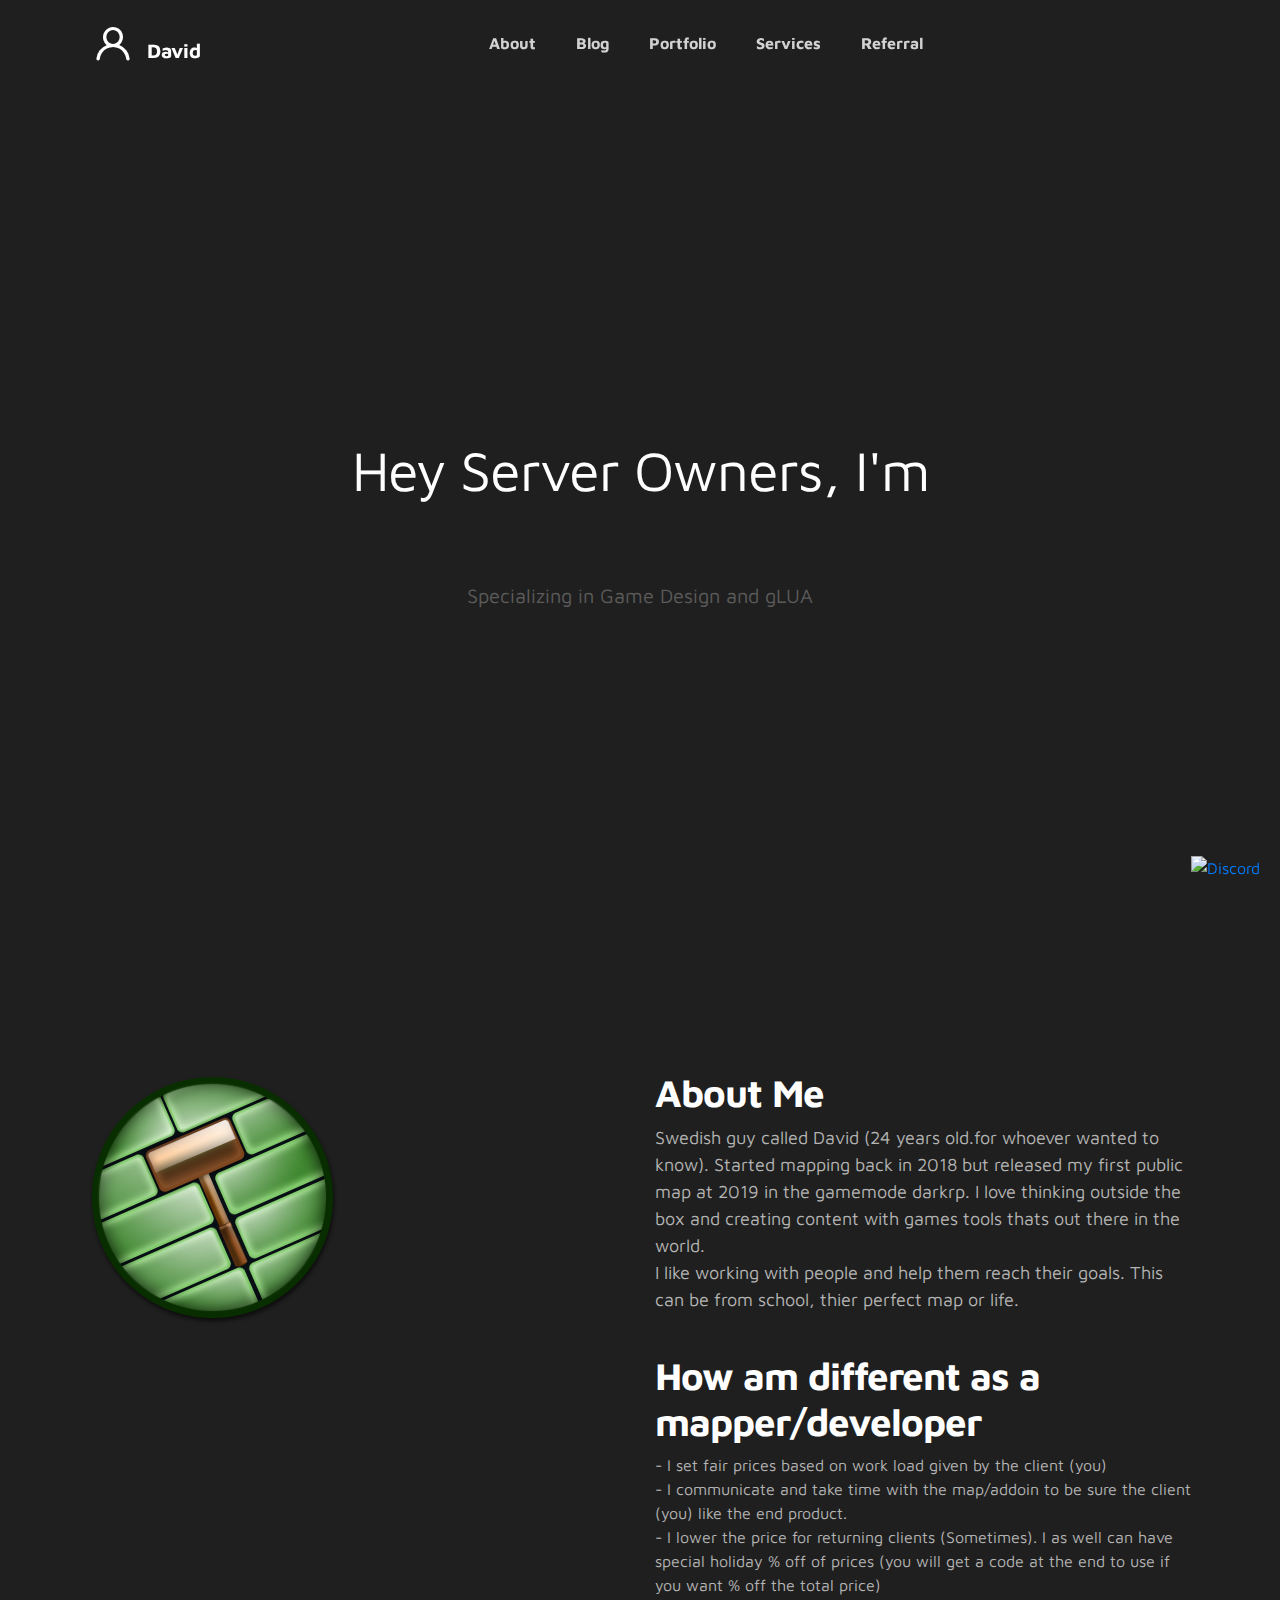
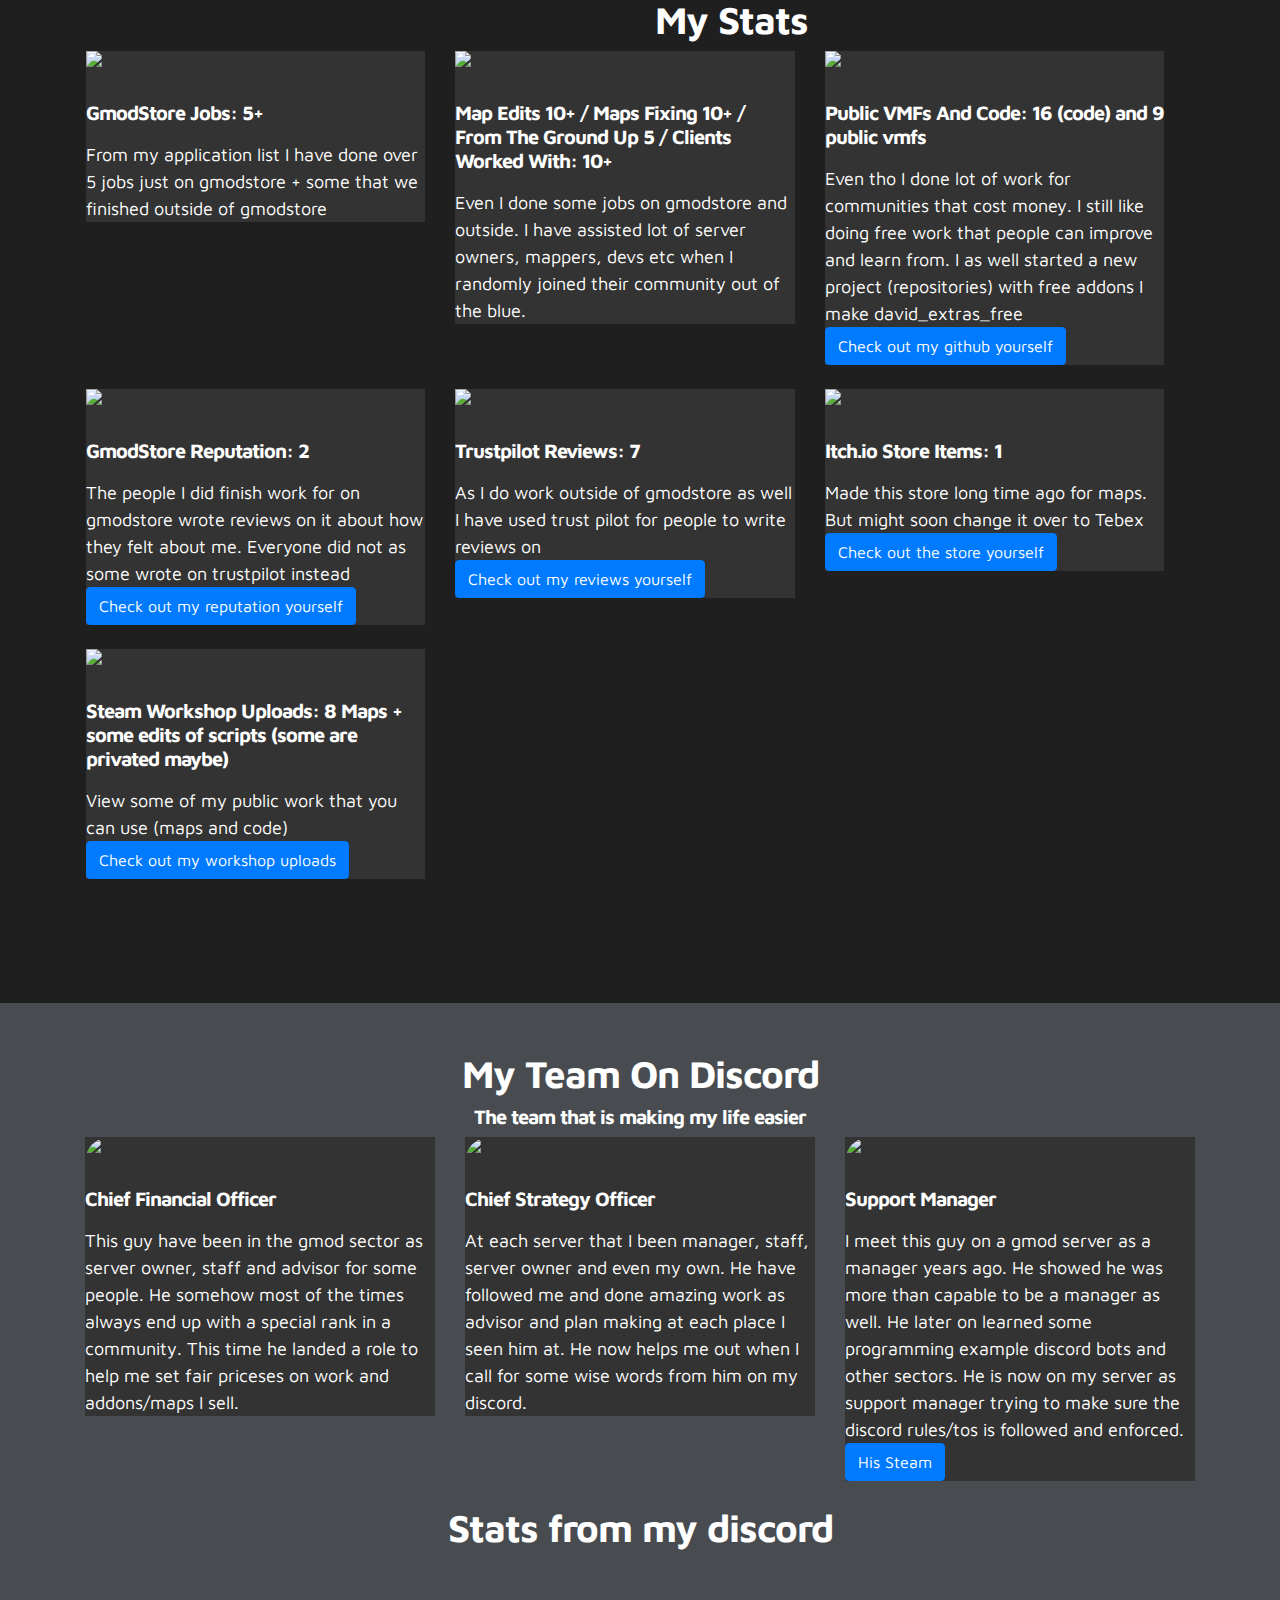
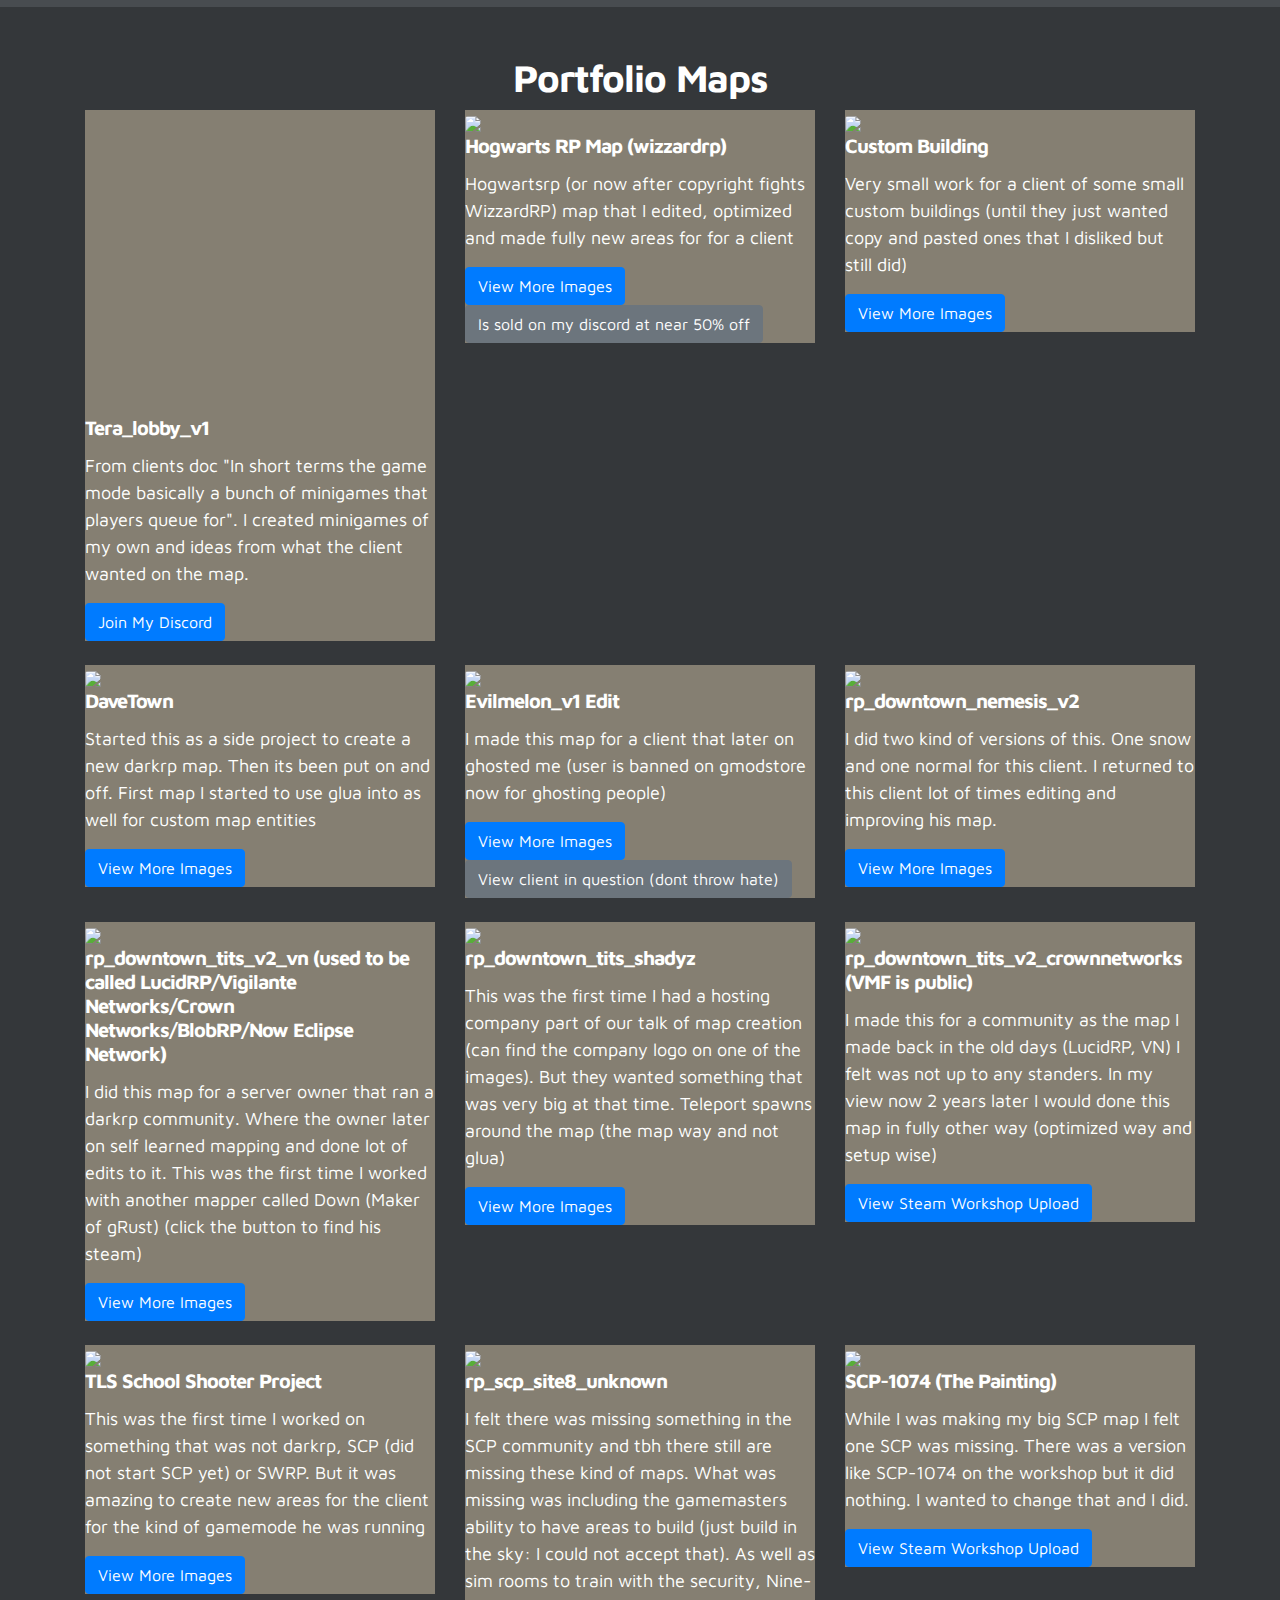
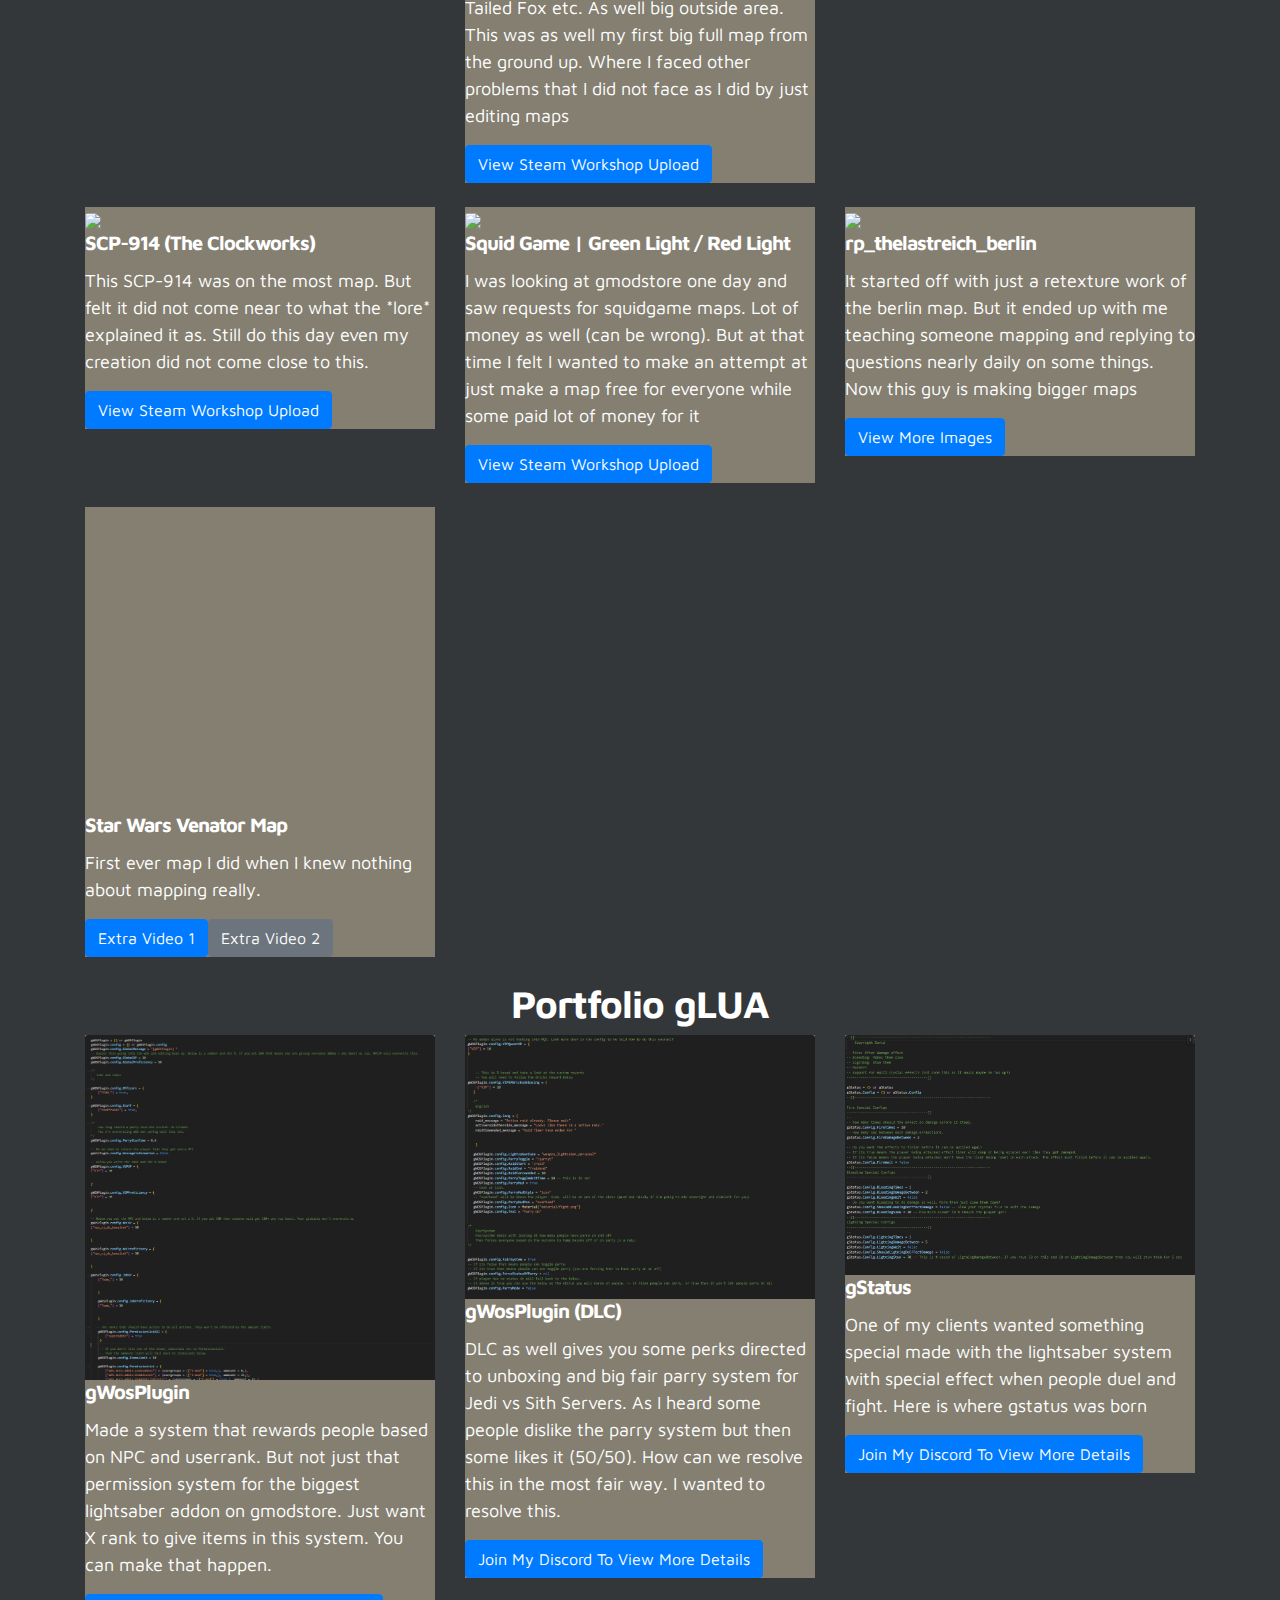
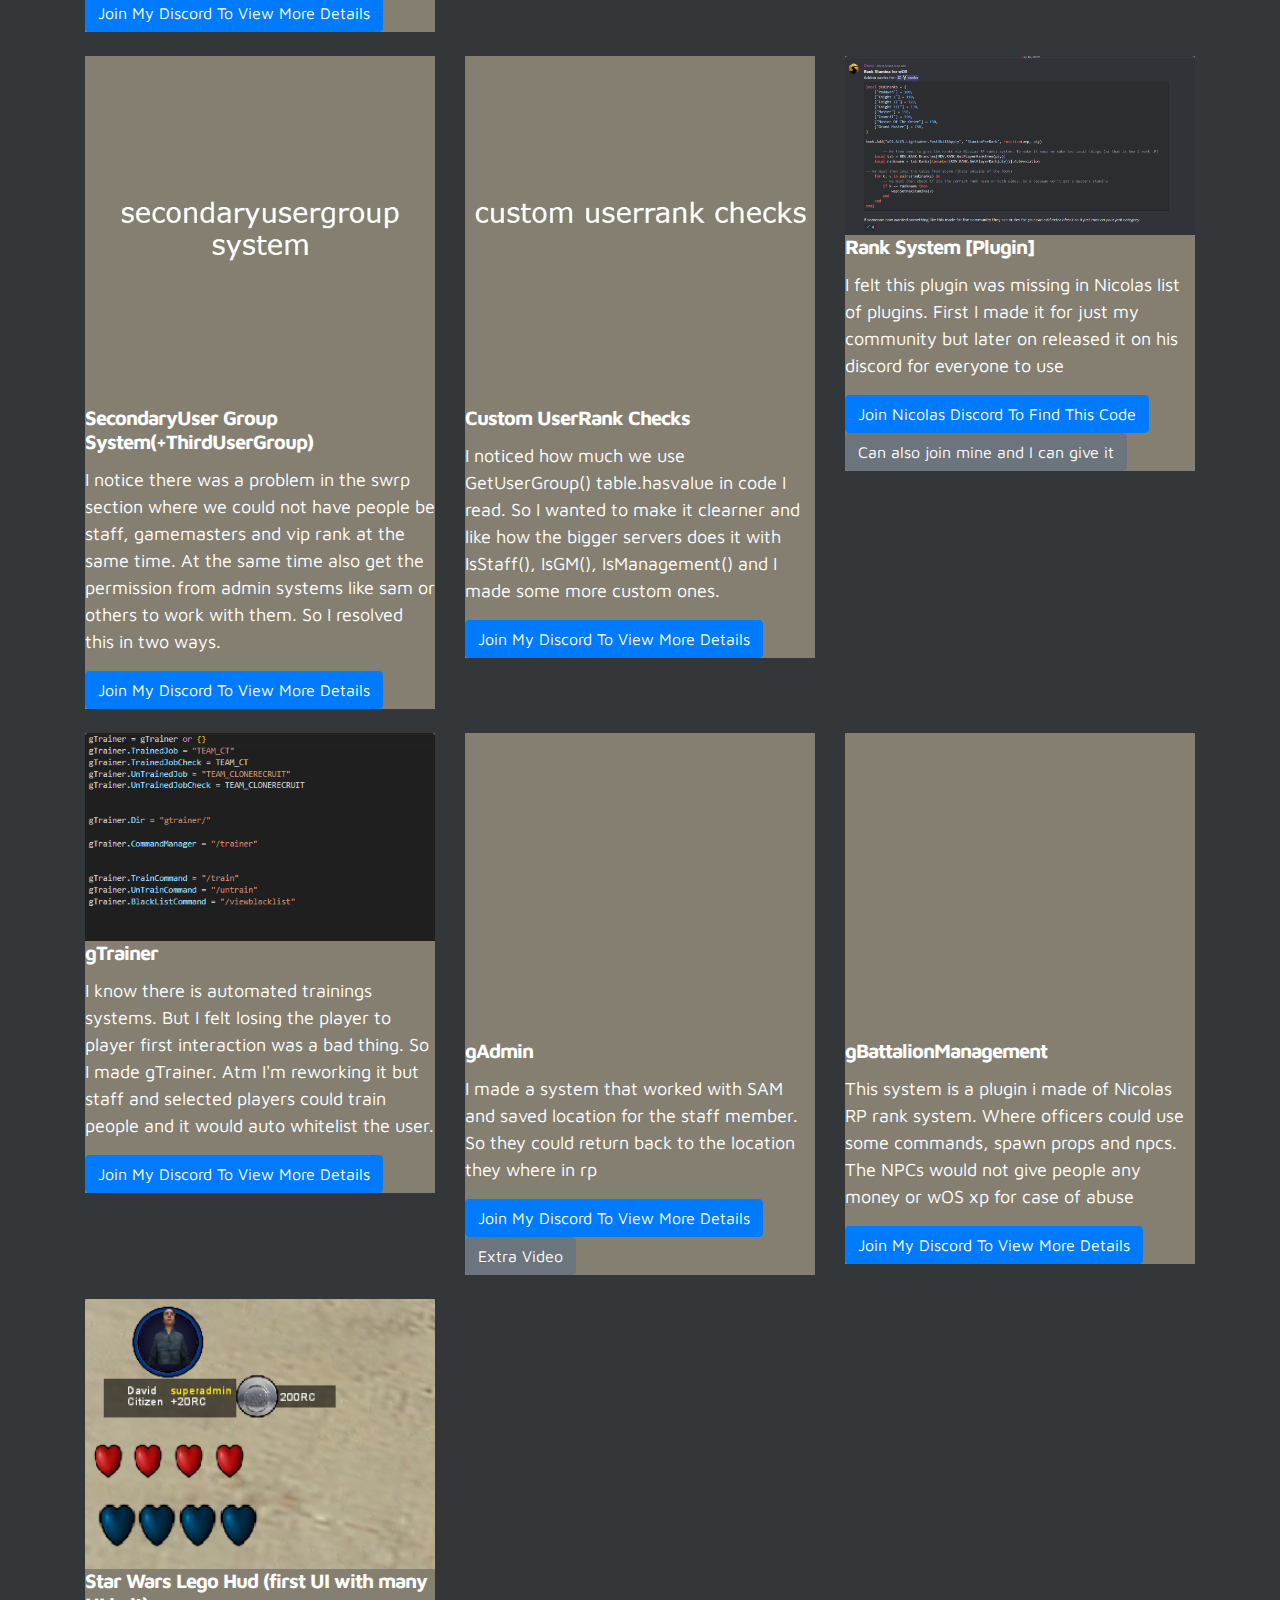
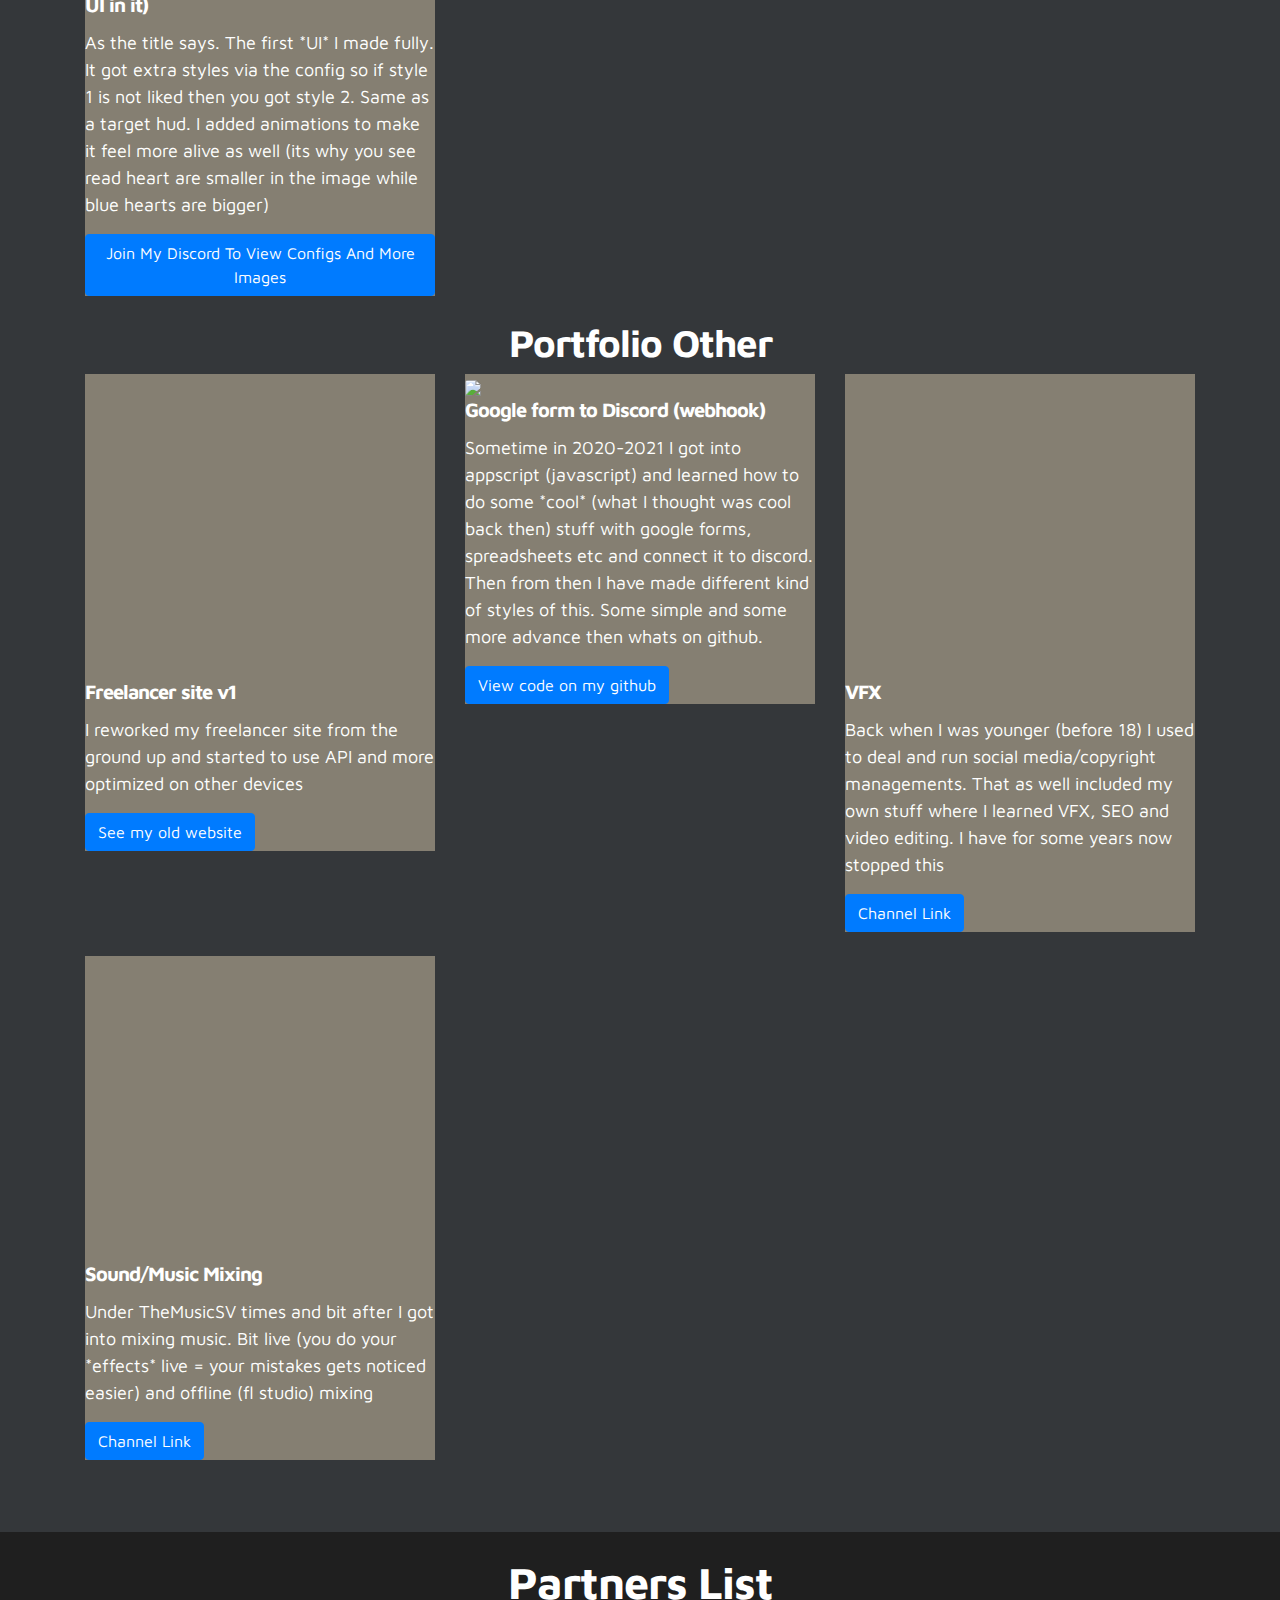
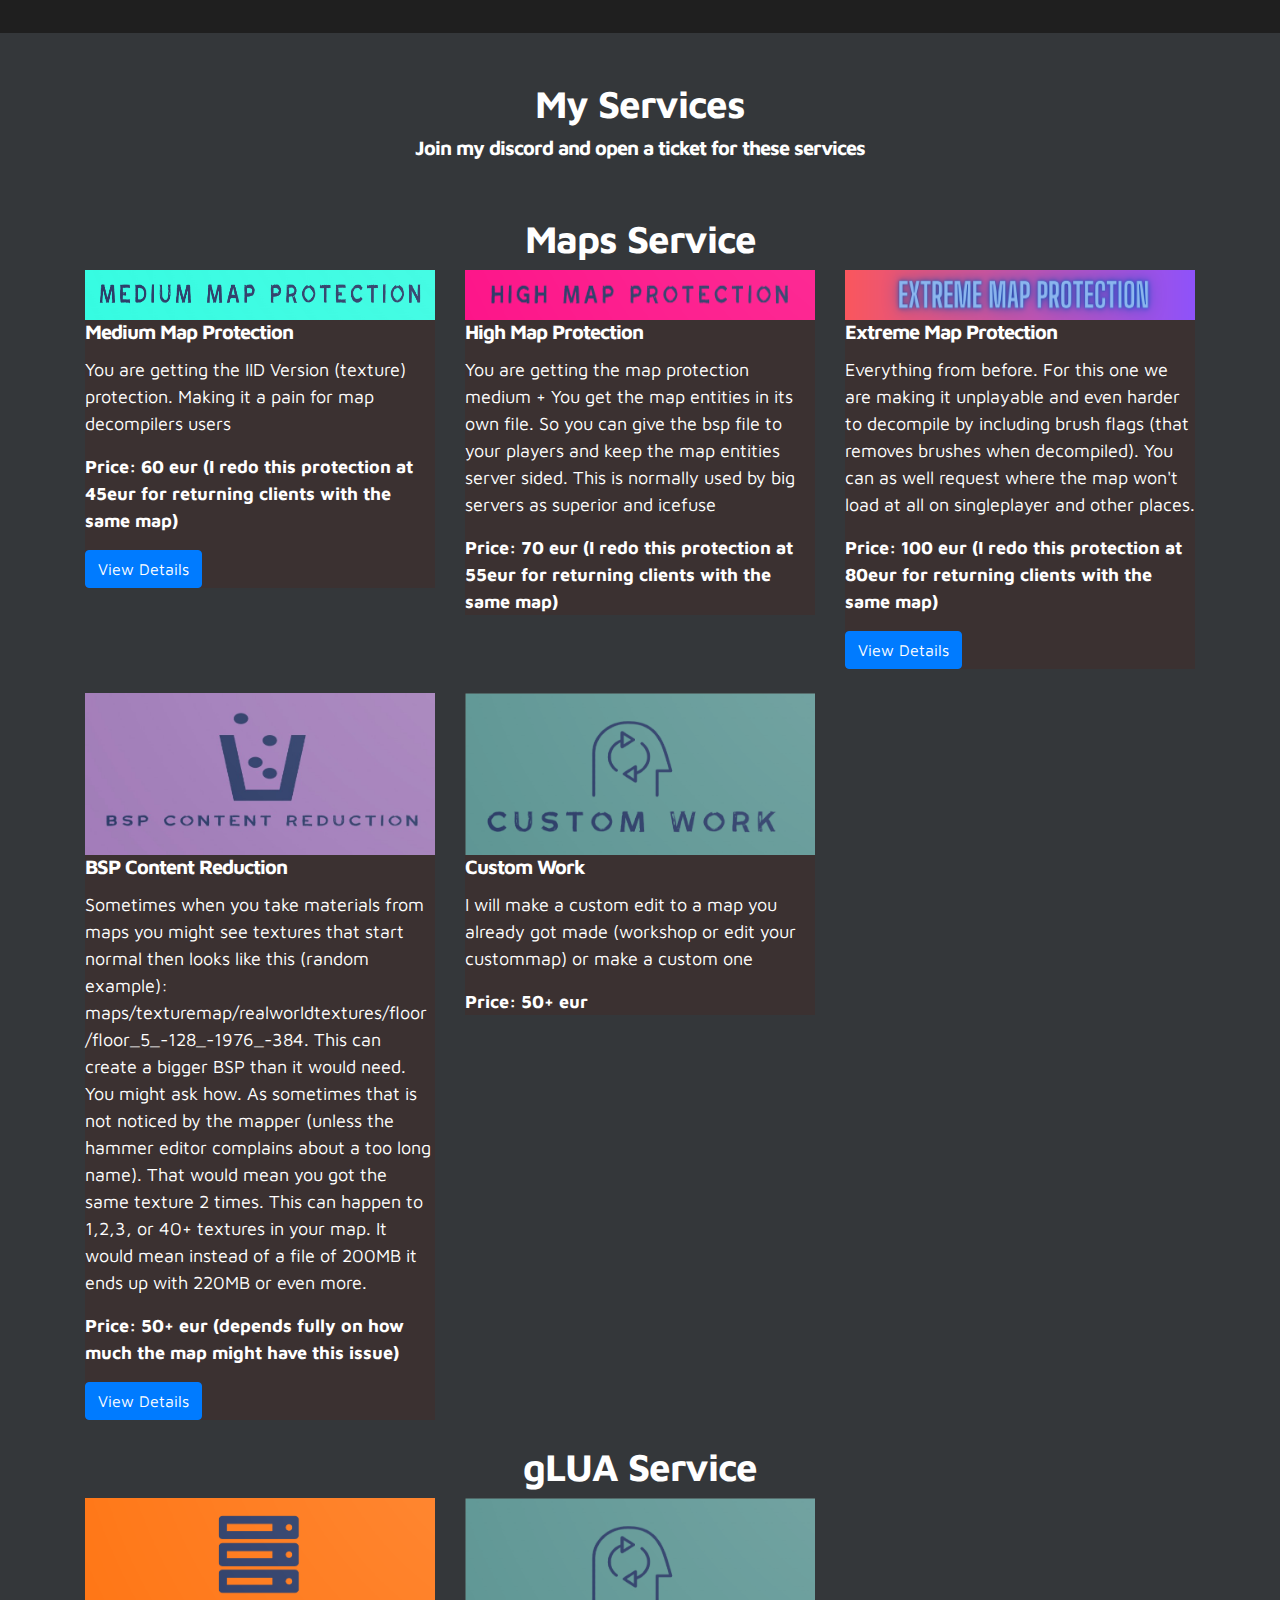
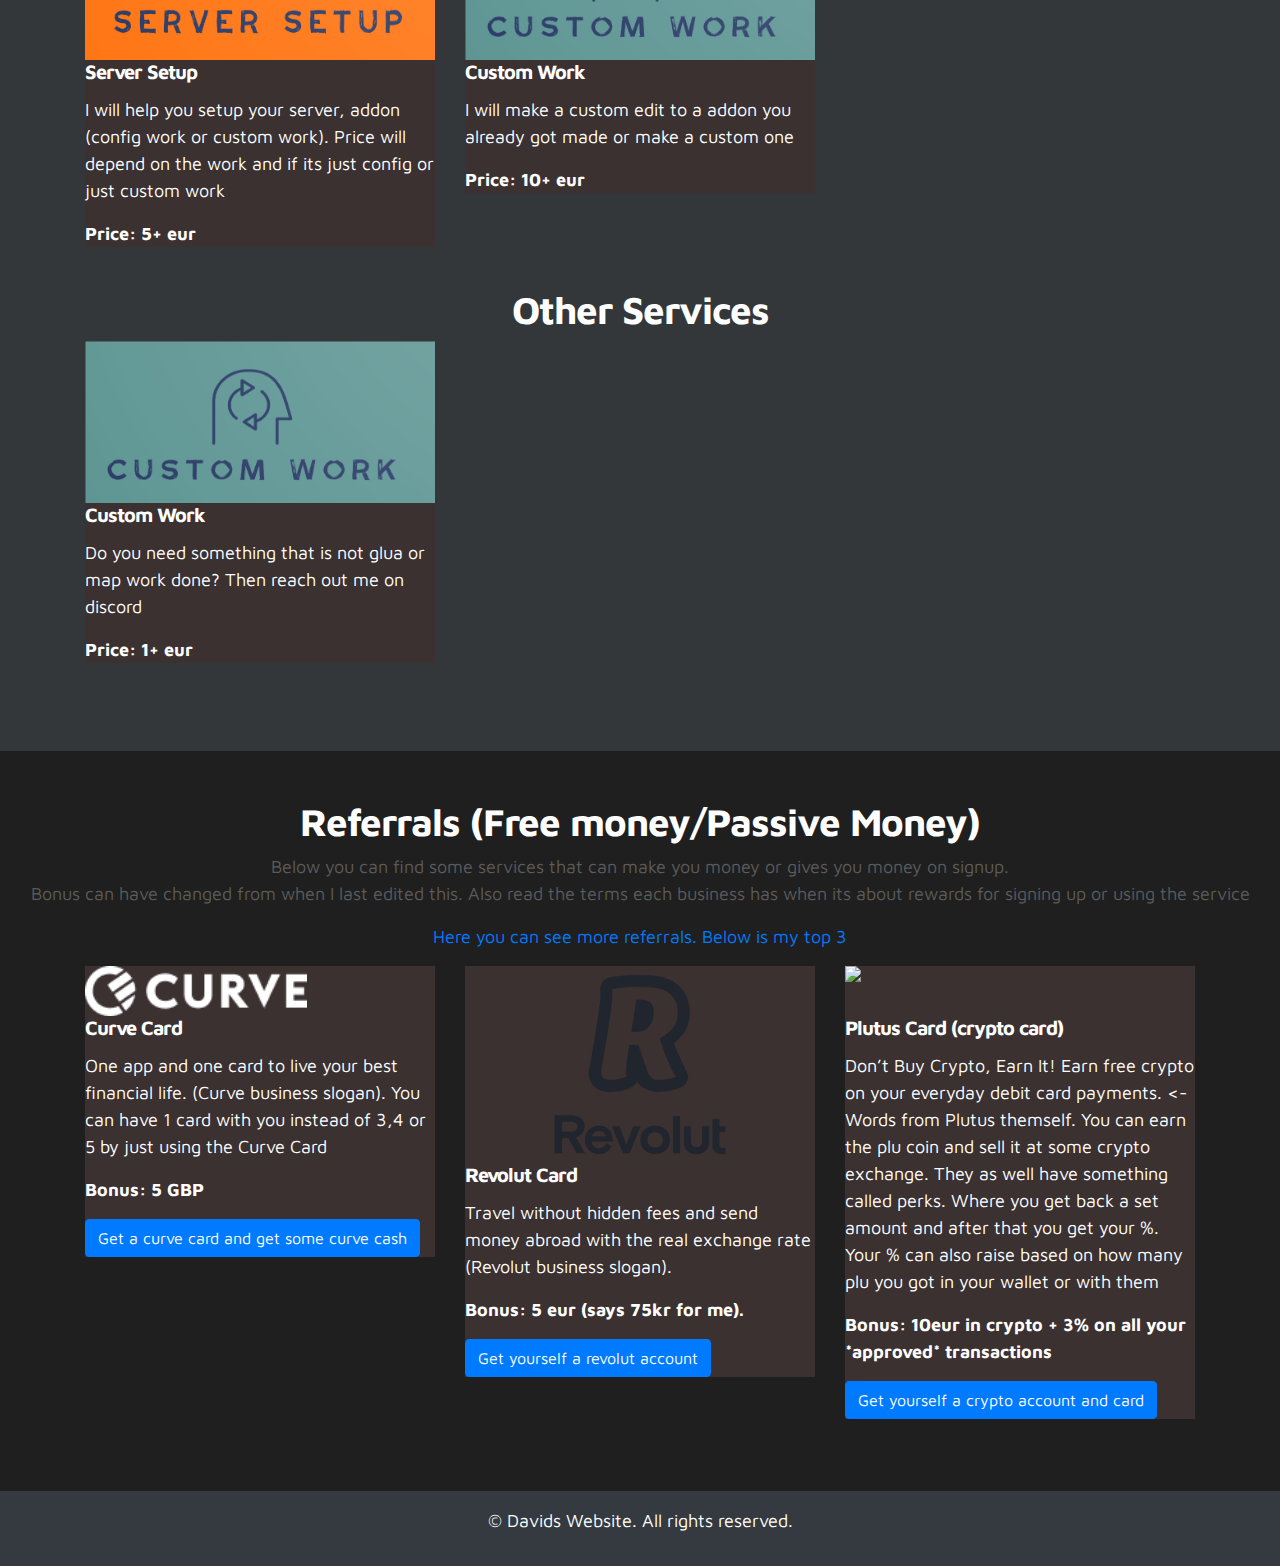
==== index.html @ 0b3b399c "Update index.html" ====
<!DOCTYPE html>
<html lang="en">
<head>
    <meta charset="UTF-8">
    <meta name="viewport" content="width=device-width, initial-scale=1, shrink-to-fit=no">
    <meta name="author" content="">
         <!-- Primary Meta Tags -->
<title>Freelancer Source Mapper/Developer (David)</title>
<meta name="title" content="Freelancer Source Mapper/Developer (David)" />
<meta name="description" content="Freelancer Source Mapper/Developer for GMod 
My Blog: https://davidswndesign.wordpress.com/ " />

<!-- Open Graph / Facebook -->
<meta property="og:type" content="website" />
<meta property="og:url" content="https://davidbp99.github.io/Website/" />
<meta property="og:title" content="Source Mapper/Developer (David)" />
<meta property="og:description" content="Source Mapper/Developer for GMod 
My Blog: https://davidswndesign.wordpress.com/ " />
<meta property="og:image" content="https://davidswndesign.files.wordpress.com/2021/10/cropped-unnamed.png" />

<!-- Twitter -->
<meta property="twitter:card" content="https://davidswndesign.files.wordpress.com/2021/10/cropped-unnamed.png" />
<meta property="twitter:url" content="https://davidbp99.github.io/Website/" />
<meta property="twitter:title" content="Freelancer Source Mapper/Developer (David)" />
<meta property="twitter:description" content="Source Mapper/Developer for GMod 
My Blog: https://davidswndesign.wordpress.com/ " />
<meta property="twitter:image" content="https://davidswndesign.files.wordpress.com/2021/10/cropped-unnamed.png" />
<meta property="og:image" content="https://davidswndesign.files.wordpress.com/2021/10/cropped-unnamed.png">
<meta name="keywords" content="gmod,s&box,sbox,Garry's Mod,Source Mapping,Hammer Editor,Get custom gmod map,custom map,custom source map">
    <link rel="stylesheet" href="https://cdnjs.cloudflare.com/ajax/libs/bootstrap/5.3.0/css/bootstrap.min.css">
     <script src="https://code.jquery.com/jquery-3.6.0.min.js"></script>


    <link rel="stylesheet" href="style.css">
        <link rel="stylesheet" href="css/bootstrap.min.css">
    <link rel="stylesheet" href="css/unicons.css">
    <link rel="stylesheet" href="css/owl.carousel.min.css">
    <link rel="stylesheet" href="css/owl.theme.default.min.css">
     <link rel="stylesheet" href="css/tooplate-style.css">
</head>
<body class="dark-mode">
    <header>
 <nav class="navbar navbar-expand-sm navbar-light">
        <div class="container">
            <a class="navbar-brand" href="index.html"><i class='uil uil-user'></i> David</a>

            <button class="navbar-toggler" type="button" data-toggle="collapse" data-target="#navbarNav" aria-controls="navbarNav" aria-expanded="false"
                aria-label="Toggle navigation">
                <span class="navbar-toggler-icon"></span>
                <span class="navbar-toggler-icon"></span>
                <span class="navbar-toggler-icon"></span>
            </button>

            <div class="collapse navbar-collapse" id="navbarNav">
                <ul class="navbar-nav mx-auto">
                    <li class="nav-item">
                        <a href="#about" class="nav-link"><span data-hover="About">About</span></a>
                    </li>
                    <li class="nav-item">
                        <a href="https://davidswndesign.wordpress.com/" class="nav-link"><span data-hover="Blog">Blog</span></a>
                    </li>
                    <li class="nav-item">
                        <a href="#portfolio" class="nav-link"><span data-hover="Portfolio">Portfolio</span></a>
                    </li>
                     <li class="nav-item">
                        <a href="#service" class="nav-link"><span data-hover="Service">Services</span></a>
                        </li>
                        <li class="nav-item">
                          <a href="#referrals" class="nav-link"><span data-hover="Referrals">Referral</span></a>
                          </li>
                </ul>
            </div>
        </div>
    </nav>
    </header>

    <section id="hero" class="hero">
        <div class="container text-center">
                              <h1 class="animated animated-text">
                            <span class="display-4">Hey Server Owners, I'm</span>
                            <br>
                                <div class="animated-info">
                                    <span class="animated-item display-4" style = "font-style: italic;">David</span>
                                    <span class="animated-item display-4" style = "font-style: italic;">a Source Mapper</span>
                                    <span class="animated-item display-4" style = "font-style: italic;">a Developer</span>
                                </div>
                        </h1>
            <p class="lead">Specializing in Game Design and gLUA</p>
        </div>
    </section>
<div id="discordButtonContainer">
  <a href="https://discord.gg/ezaJDmbxPf" target="_blank">
    <img id="discordButton" src="https://cdn-icons-png.flaticon.com/512/3670/3670157.png" alt="Discord" />
    <span id="discordButtonTooltip">Join my freelancer discord to speak with me, other freelancers, server owners and others</span>
  </a>
</div>

    <section id="about" class="about">
        <div class="container">
            <div class="row">
                <div class="col-lg-6">
                    <img src="https://davidbp99.github.io/Website/img/hammer.png" class="img-fluid" alt="discord image">
                </div>
                <div class="col-lg-6">
                    <h2>About Me</h2>
                    <p class="textaboutme">Swedish guy called David (24 years old.for whoever wanted to know). Started mapping back in 2018 but released my first public map at 2019 in the gamemode darkrp. I love thinking outside the box and creating content with games tools thats out there in the world.<br>

I like working with people and help them reach their goals. This can be from school, thier perfect map or life.</p>

<br>
<h2>How am different as a mapper/developer</h2>
<ul class="textaboutme">
  <li>- I set fair prices based on work load given by the client (you)</li>
  <li>- I communicate and take time with the map/addoin to be sure the client (you) like the end product.</li>
  <li>- I lower the price for returning clients (Sometimes). I as well can have special holiday % off of prices (you will get a code at the end to use if you want % off the total price)</li>
</ul>

<h2>My Stats</h2>


                    
                </div>
                <div id="stats" class="row"></div> 
            </div>
        </div>
    </section>
<script>


const MyStats = [
  // Clients
{ statstype: "discordclientcount", discordid: "NtKsawDRup", forcedvalue: "", link: "test", description: `Total clients on my discord server`, imageid: "" , imagehost: "" , imageformat: ""},

// Server Owners
{ statstype: "discordclientcount", discordid: "SAqtwVsbYb", forcedvalue: "", link: "test", description: `We got lot of server owners from many games and always looking for more`, imageid: "" , imagehost: "" , imageformat: ""},

// World Designers
{ statstype: "discordclientcount", discordid: "ajmwbSCxBW", forcedvalue: "", link: "test", description: `We always look for people that understand world design assets for games. Like Source, Unreal Engine etc`, imageid: "" , imagehost: "" , imageformat: ""},

// Model worker
{ statstype: "discordclientcount", discordid: "n8qepZeVa5", forcedvalue: "", link: "test", description: `We like to see what amazing characters models people can make for games. Skins for minecraft to playermodels in some games.`, imageid: "" , imagehost: "" , imageformat: ""},

// Developers
{ statstype: "discordclientcount", discordid: "JHNqj9gnBS", forcedvalue: "", link: "test", description: `We always like when people can create amazing creations with just lines of code.`, imageid: "" , imagehost: "" , imageformat: ""},

// Other
{ statstype: "discordclientcount", discordid: "rhpUchg9NE", forcedvalue: "", link: "test", description: `Graphic designer, Visual Effects Maker, Sound mixer, or something else that we did not list before? We still look for. Creating content is something not many can do`, imageid: "" , imagehost: "" , imageformat: ""},


// Partners
{ statstype: "discordclientcount", discordid: "xg3dJgEm", forcedvalue: "", link: "test", description: `We partner with some discords, gameservers and others to get people out there on the discord platform. As well to get people to find us`, imageid: "" , imagehost: "" , imageformat: ""},


// My Discord server
  { statstype: "discord", discordid: "ezaJDmbxPf", forcedvalue: "", link: "test", description: `I created a discord community around gaming and as well as content making. Where lot of people with skills or not joins in and speaks,chats and learns stuff.`, imageid: "" , imagehost: "" , imageformat: ""},
 
  { statstype: "gmodstore", discordid: "", forcedvalue: "GmodStore Reputation: 2", link: "https://www.gmodstore.com/users/76561198072640553/reputation", description: "The people I did finish work for on gmodstore wrote reviews on it about how they felt about me. Everyone did not as some wrote on trustpilot instead", imageid: "https://avatars.githubusercontent.com/u/8810709?s=200&v=4" , imagehost: "site" , imageformat: "", buttontext: "Check out my reputation yourself"},
  { statstype: "gmodstore", discordid: "", forcedvalue: "GmodStore Jobs: 5+", link: "#", description: "From my application list I have done over 5 jobs just on gmodstore + some that we finished outside of gmodstore", imageid: "https://avatars.githubusercontent.com/u/8810709?s=200&v=4" , imagehost: "site" , imageformat: "", buttontext: ""},
  { statstype: "gmodstore", discordid: "", forcedvalue: "Trustpilot Reviews: 7", link: "https://www.trustpilot.com/review/safewaycommunity.hxane.com", description: "As I do work outside of gmodstore as well I have used trust pilot for people to write reviews on", imageid: "https://upload.wikimedia.org/wikipedia/commons/7/78/Trustpilot_Logo_%282022%29.svg" ,  imagehost: "site" , imageformat:"" , buttontext: "Check out my reviews yourself"},
  { statstype: "gmodstore", discordid: "", forcedvalue: "Itch.io Store Items: 1", link: "https://daveswn.itch.io", description: "Made this store long time ago for maps. But might soon change it over to Tebex", imageid: "https://static.itch.io/images/app-icon.svg" ,  imagehost: "site" , imageformat:"" , buttontext: "Check out the store yourself"},
  { statstype: "gmodstore", discordid: "", forcedvalue: "Public VMFs And Code: 16 (code) and 9 public vmfs", link: "https://github.com/Davidbp99?tab=repositories", description: "Even tho I done lot of work for communities that cost money. I still like doing free work that people can improve and learn from. I as well started a new project (repositories) with free addons I make david_extras_free", imageid: "https://github.githubassets.com/images/modules/logos_page/GitHub-Mark.png" ,  imagehost: "site" , imageformat:"" , buttontext: "Check out my github yourself"},
  { statstype: "gmodstore", discordid: "", forcedvalue: "Map Edits 10+ / Maps Fixing 10+ / From The Ground Up 5 / Clients Worked With: 10+", link: "#", description: "Even I done some jobs on gmodstore and outside. I have assisted lot of server owners, mappers, devs etc when I randomly joined their community out of the blue.", imageid: "https://avatars.githubusercontent.com/u/40523727?v=4" ,  imagehost: "site" , imageformat:"" , buttontext: ""},
  { statstype: "tebex", discordid: "wYHQyaKVjj", forcedvalue: "Tebex Store: ", link: "https://david-addons-maps-discord.tebex.io", description: "Tebex is my store for my addons I sell. Soon as well might replace one map from Itch.io on it.", imageid: "https://avatars.githubusercontent.com/u/59729610?s=280&v=4" ,  imagehost: "site" , imageformat:"" , buttontext: "Check out my addons store"},
  { statstype: "gmodstore", discordid: "", forcedvalue: "Steam Workshop Uploads: 8 Maps + some edits of scripts (some are privated maybe)", link: "https://steamcommunity.com/id/davidswn/myworkshopfiles/?p=1", description: "View some of my public work that you can use (maps and code)", imageid: "https://testmatick.com/wp-content/uploads/2020/04/Logotip-Steam.jpg" ,  imagehost: "site" , imageformat:"" , buttontext: "Check out my workshop uploads"},
];
// Function to create a server row 
function createStatsRow(stats) {
  let image;
        if (stats.imagehost == "imgur") {
    image = `https://i.imgur.com/${stats.imageid}.${stats.imageformat}`;
  } else if (stats.imagehost == "gyazo") {
    image = `https://i.gyazo.com/${stats.imageid}.${stats.imageformat}`;
  } 
  else if (stats.imagehost == "site") {
    image = `${stats.imageid}` ;
  }

  

 if (stats.statstype == "discordclientcount") {
  const title = $('<h5>').text(stats.discordRoleCount).addClass('card-title');
    const statsRow = $('<div>').addClass('col-lg-4 mb-4').append(
    $('<div>').addClass('card2').append(
      $('<div>').addClass('server-info').append(
        $('<img>').addClass('stats-image').attr('src',stats.discordIcon),
          $('<p>').append(title),
        $('<p>').addClass('card-text').text(stats.description),
          
      )
    )
  )
return statsRow;
          } else if (stats.statstype == "discord") {
  const title = $('<h5>').text('Discord Members:' + stats.discordMemberCount).addClass('card-title');
    const statsRow = $('<div>').addClass('col-lg-4 mb-4').append(
    $('<div>').addClass('card2').append(
      $('<div>').addClass('server-info').append(
        $('<img>').addClass('stats-image').attr('src',stats.discordIcon),
          $('<p>').append(title),
        $('<p>').addClass('card-text').text('Description: ' + stats.description),
          
      ),
      $('<div>').addClass('button-container').append(
          $('<a>').text('Join Discord Server').addClass('join-discord-button btn btn-primary').attr('href', `https://discord.gg/${stats.discordinvite}`).attr('target', '_blank'),

      )
    )
  )
return statsRow;}
          
          
          
          else if (stats.statstype == "gmodstore" && stats.buttontext !== "") {
            const title = $('<h5>').text(stats.forcedvalue).addClass('card-title');
    const statsRow = $('<div>').addClass('col-lg-4 mb-4').append(
    $('<div>').addClass('card2').append(
      $('<div>').addClass('server-info').append(
        $('<img>').addClass('stats-image').attr('src',image),
          $('<p>').append(title),
        $('<p>').addClass('card-text').text(stats.description),
          
      ),
      
      $('<div>').addClass('button-container').append(
          $('<a>').text(`${stats.buttontext}`).addClass('join-discord-button btn btn-primary').attr('href', `${stats.link}`).attr('target', '_blank'),

      )
    )
  )
return statsRow;
          } 

        else if (stats.statstype == "gmodstore" && stats.buttontext === "") {
          const title = $('<h5>').text(stats.forcedvalue).addClass('card-title');
    const statsRow = $('<div>').addClass('col-lg-4 mb-4').append(
    $('<div>').addClass('card2').append(
      $('<div>').addClass('server-info').append(
        $('<img>').addClass('stats-image').attr('src',image),
          $('<p>').addClass('card-text').append(title),
        $('<p>').addClass('card-text').text(stats.description),
          
      ),

    )
  )
return statsRow;
          }
          else if (stats.statstype == "tebex" && stats.buttontext !== "") {
            const title = $('<h5>').text(stats.forcedvalue+stats.discordRoleCount).addClass('card-title');
    const statsRow = $('<div>').addClass('col-lg-4 mb-4').append(
    $('<div>').addClass('card2').append(
      $('<div>').addClass('server-info').append(
        $('<img>').addClass('stats-image').attr('src',image),
          $('<p>').append(title),
        $('<p>').addClass('card-text').text(stats.description),
          
      ),
      
      $('<div>').addClass('button-container').append(
          $('<a>').text(`${stats.buttontext}`).addClass('join-discord-button btn btn-primary').attr('href', `${stats.link}`).attr('target', '_blank'),

      )
    )
  )
return statsRow;
          } 
}


// Function to render the server rows
function renderStatsRow() {

  const shuffledStats = MyStats.sort(() => 0.5 - Math.random());

  shuffledStats.forEach(function(stats,index) {
    if (stats.discordid !== "") {
    const discordUrlStats = `https://discord.com/api/v10/invites/${stats.discordid}?with_counts=true&with_expiration=true`;
    

    const discordPromiseAPIStats = fetch(discordUrlStats).then(response => response.json());
    
    return Promise.all([discordPromiseAPIStats]).then(([discordDataStats]) => {
      stats.discordinvite = stats.discordid;
      stats.discordMemberCount = discordDataStats.approximate_member_count;
      stats.discordRoleCount = discordDataStats.channel.name
      stats.discordIcon = `https://cdn.discordapp.com/icons/${discordDataStats.guild.id}/${discordDataStats.guild.icon}.png`;
    
        const statsRow = createStatsRow(stats);
        if (stats.statstype == "discordclientcount") {
          $('#discordserverstats').append(statsRow);
         } else  {

          $('#stats').append(statsRow);
          }
        
        
      })
      .catch(error => {
        console.error('Error:', error);
      });
    }else if (stats.discordid === "") {
        const statsRow = createStatsRow(stats);

        $('#stats').append(statsRow);
        

    }
  });
}

</script>

<script>



  const MyTeam = [
  //{ roletype: "Me(David)", discordtag: "", portfoliotext: "2", portfolio: "", description: `Don't think I need to write more about my self. I hope`, imageid: "https://cdn.discordapp.com/avatars/98846769315577856/b26cfa9507ead5ec7139c5527766c47d.png?size=1024" , imagehost: "" , imageformat: ""},
    { roletype: "Chief Financial Officer", discordtag: "", portfoliotext: "2", portfolio: "", description: `This guy have been in the gmod sector as server owner, staff and advisor for some people. He somehow most of the times always end up with a special rank in a community. This time he landed a role to help me set fair priceses on work and addons/maps I sell.`, imageid: "https://cdn.discordapp.com/avatars/112205209354186752/587c246537bb00b98aead3a29616dc34.png?size=1024" , imagehost: "site" , imageformat: ""},
    { roletype: "Chief Strategy Officer", discordtag: "", portfoliotext: "2", portfolio: "", description: `At each server that I been manager, staff, server owner and even my own. He have followed me and done amazing work as advisor and plan making at each place I seen him at. He now helps me out when I call for some wise words from him on my discord.`, imageid: "https://i.imgur.com/efOjaYO.png" , imagehost: "site" , imageformat: ""},
    { roletype: "Support Manager", discordtag: "", portfoliotext: "His Steam", portfolio: "https://steamcommunity.com/id/GodDrinksTheGoodTea/", description: `I meet this guy on a gmod server as a manager years ago. He showed he was more than capable to be a manager as well. He later on learned some programming example discord bots and other sectors. He is now on my server as support manager  trying to make sure the discord rules/tos is followed and enforced.`, imageid: "https://cdn.discordapp.com/avatars/292672632296570880/a_e54a7635c0af7bf88e6c5b4693b7afad.gif?size=1024" , imagehost: "site" , imageformat: ""},
  







  ];
  // Function to create a server row
  function createTeamRow(team) {
    let image;
    if (team.imagehost == "imgur") {
image = `https://i.imgur.com/${team.imageid}.${team.imageformat}`;
} else if (team.imagehost == "gyazo") {
image = `https://i.gyazo.com/${team.imageid}.${team.imageformat}`;
} else if (team.imagehost == "site") {
image = `${team.imageid}` ;
}

if (team.portfolio === "" && team.discordtag === "" ) {
              const title = $('<h5>').text(team.roletype).addClass('card-title');
      const TeamRow = $('<div>').addClass('col-lg-4 mb-4').append(
      $('<div>').addClass('card2').append(
        $('<div>').addClass('server-info').append(
          $('<img>').addClass('team-image').attr('src',image),
            $('<p>').append(title),
          $('<p>').addClass('card-text').text(team.description),
            
        ),
        
      )
    )
  return TeamRow; 
} 





else if (team.portfolio !== "") {
              const title = $('<h5>').text(team.roletype).addClass('card-title');
      const TeamRow = $('<div>').addClass('col-lg-4 mb-4').append(
      $('<div>').addClass('card2').append(
        $('<div>').addClass('server-info').append(
          $('<img>').addClass('team-image').attr('src',image),
            $('<p>').append(title),
          $('<p>').addClass('card-text').text(team.description),
            
        ),
        
        $('<div>').addClass('button-container').append(
            $('<a>').text(`${team.portfoliotext}`).addClass('join-discord-button btn btn-primary').attr('href', `${team.portfolio}`).attr('target', '_blank'),
  
        )
      )
    )
  return TeamRow; }


  }
  
  
  // Function to render the server rows
  function renderTeamRow() {
  
    MyTeam.forEach( function(team) {

      
          const TeamRow = createTeamRow(team);
  
          $('#teamrowdiv').append(TeamRow);
          
    });
  }
  
  
  
  
  
  
  </script>
<section id="team" class="py-5">

  <div class="container">
    <h2 class="text-center">My Team On Discord</h2>
    <h5 class="text-center">The team that is making my life easier</h5>
    <div class="row" id="teamrowdiv"> </div>
    </div>
    <div class="container">
      <h2 class="text-center">Stats from my discord</h2>

      <div class="row" id="discordserverstats"> </div>
      </div>

</section>




    <section id="portfolio" class="py-5">
        <div class="container">
            <h2 class="text-center">Portfolio Maps</h2>
           
  <script>

    const portfolios = [


    // Map
      { title: "Tera_lobby_v1" , randomid: "" , chatid: "" , imagehost: "iframe" , imageid: "nGn8Yhlcj6I", imageformat: "jpg", type: "map",buttontext: 'Join My Discord', buttonlink: "https://discord.gg/ezaJDmbxPf", description: `From clients doc "In short terms the game mode basically a bunch of minigames that players queue for". I created minigames of my own and ideas from what the client wanted on the map. `, extradbutton: "", extrabuttontext: "" },
      { title: "Hogwarts RP Map (wizzardrp)" , randomid: "" , chatid: "" , imagehost: "imgur" , imageid: "JqEMQRb", imageformat: "jpg", type: "map",buttontext: 'View More Images', buttonlink: "https://imgur.com/a/5QrBvWu", description: "Hogwartsrp (or now after copyright fights WizzardRP) map that I edited, optimized and made fully new areas for for a client", extradbutton: "https://discord.gg/ezaJDmbxPf", extrabuttontext: "Is sold on my discord at near 50% off" },
      { title: "Custom Building" ,randomid: "" , chatid: "" , imagehost: "imgur" , imageid: "SAKBSJq",imageformat: "jpg", type: "map",buttontext: 'View More Images', buttonlink: "https://imgur.com/a/s8HVzzD", description: "Very small work for a client of some small custom buildings (until they just wanted copy and pasted ones that I disliked but still did)", extradbutton: "", extrabuttontext: "" },
      { title: "DaveTown" ,randomid: "" , chatid: "" , imagehost: "imgur" , imageid: "NaFZlkW", imageformat: "jpg", type: "map",buttontext: 'View More Images', buttonlink: "https://imgur.com/a/xRutpB0", description: "Started this as a side project to create a new darkrp map. Then its been put on and off. First map I started to use glua into as well for custom map entities", extradbutton: "", extrabuttontext: "" },
      { title: "Evilmelon_v1 Edit" ,randomid: "" , chatid: "" , imagehost: "imgur" , imageid: "dDO7cdV", imageformat: "jpg", type: "map", buttontext: 'View More Images', buttonlink: "https://imgur.com/a/8X9Mp88", description: "I made this map for a client that later on ghosted me (user is banned on gmodstore now for ghosting people)", extradbutton: "https://www.gmodstore.com/users/76561198092852011", extrabuttontext: "View client in question (dont throw hate)" },
      { title: "rp_downtown_nemesis_v2" ,randomid: "" , chatid: "" , imagehost: "imgur" , imageid: "yGAKXsB",imageformat: "jpg", type: "map", buttontext: 'View More Images', buttonlink: "https://imgur.com/a/pqLO7Nf", description: "I did two kind of versions of this. One snow and one normal for this client. I returned to this client lot of times editing and improving his map.", extradbutton: "", extrabuttontext: "" },
      { title: "rp_downtown_tits_v2_vn (used to be called LucidRP/Vigilante Networks/Crown Networks/BlobRP/Now Eclipse Network)" ,randomid: "" , chatid: "" , imagehost: "site" , imageid: "https://steamuserimages-a.akamaihd.net/ugc/1753568711089583120/B304DF41C38FA08B088AD11F109A725E159E23FD/?imw=637&imh=358&ima=fit&impolicy=Letterbox&imcolor=%23000000&letterbox=true",imageformat: "jpg", type: "map", buttontext: 'View More Images', buttonlink: "https://steamcommunity.com/sharedfiles/filedetails/?id=1950836554", description: "I did this map for a server owner that ran a darkrp community. Where the owner later on self learned mapping and done lot of edits to it. This was the first time I worked with another mapper called Down (Maker of gRust) (click the button to find his steam)", extradbutton: "", extrabuttontext: "" },
      { title: "rp_downtown_tits_shadyz" ,randomid: "" , chatid: "" , imagehost: "imgur" , imageid: "a3mRWBT",imageformat: "jpg", type: "map",buttontext: 'View More Images', buttonlink: "https://imgur.com/a/nd5FJIo", description: "This was the first time I had a hosting company part of our talk of map creation (can find the company logo on one of the images). But they wanted something that was very big at that time. Teleport spawns around the map (the map way and not glua)", extradbutton: "", extrabuttontext: "" },
      { title: "rp_downtown_tits_v2_crownnetworks (VMF is public)" ,randomid: "" , chatid: "" , imagehost: "site" , imageid: "https://steamuserimages-a.akamaihd.net/ugc/1758062560779626333/19224AFAD1C9EF0EB96F09BE2023E8FEB4455ED5/?imw=637&imh=358&ima=fit&impolicy=Letterbox&imcolor=%23000000&letterbox=true",imageformat: "jpg", type: "map", buttontext: 'View Steam Workshop Upload', buttonlink: "https://steamcommunity.com/sharedfiles/filedetails/?id=2388080113", description: "I made this for a community as the map I made back in the old days (LucidRP, VN) I felt was not up to any standers. In my view now 2 years later I would done this map in fully other way (optimized way and setup wise)", extradbutton: "", extrabuttontext: "" },
      { title: "TLS School Shooter Project" , randomid: "" , chatid: "" , imagehost: "imgur" , imageid: "F0LybOd", imageformat: "jpg", type: "map",buttontext: 'View More Images', buttonlink: "https://imgur.com/a/F4TkFwS", description: "This was the first time I worked on something that was not darkrp, SCP (did not start SCP yet) or SWRP. But it was amazing to create new areas for the client for the kind of gamemode he was running", extradbutton: "", extrabuttontext: "" },  
      { title: "rp_scp_site8_unknown" , randomid: "" , chatid: "" , imagehost: "site" , imageid: "https://steamuserimages-a.akamaihd.net/ugc/1755817018798432449/DF00FD73906FBD20978A68CD19ABDC8EDDAB4E19/?imw=637&imh=358&ima=fit&impolicy=Letterbox&imcolor=%23000000&letterbox=true", imageformat: "jpg", type: "map",buttontext: 'View Steam Workshop Upload', buttonlink: "https://steamcommunity.com/sharedfiles/filedetails/?id=2457474479", description: "I felt there was missing something in the SCP community and tbh there still are missing these kind of maps. What was missing was including the gamemasters ability to have areas to build (just build in the sky: I could not accept that). As well as sim rooms to train with the security, Nine-Tailed Fox etc. As well big outside area. This was as well my first big full map from the ground up. Where I faced other problems that I did not face as I did by just editing maps", extradbutton: "", extrabuttontext: "" },  
      { title: "SCP-1074 (The Painting)" , randomid: "" , chatid: "" , imagehost: "site" , imageid: "https://steamuserimages-a.akamaihd.net/ugc/1754688224315770073/3100D7CF256511E8E9DB8E5915E3DA1B0828D480/?imw=637&imh=358&ima=fit&impolicy=Letterbox&imcolor=%23000000&letterbox=true", imageformat: "jpg", type: "map",buttontext: 'View Steam Workshop Upload', buttonlink: "https://steamcommunity.com/sharedfiles/filedetails/?id=2426795164", description: "While I was making my big SCP map I felt one SCP was missing. There was a version like SCP-1074 on the workshop but it did nothing. I wanted to change that and I did.", extradbutton: "", extrabuttontext: "" },  
      { title: "SCP-914 (The Clockworks)" , randomid: "" , chatid: "" , imagehost: "site" , imageid: "https://steamuserimages-a.akamaihd.net/ugc/1622974778778538618/1FCD16B013A225DDC920039BB9C2D82C17CCFD91/?imw=637&imh=358&ima=fit&impolicy=Letterbox&imcolor=%23000000&letterbox=true", imageformat: "jpg", type: "map",buttontext: 'View Steam Workshop Upload', buttonlink: "https://steamcommunity.com/sharedfiles/filedetails/?id=2606134651", description: "This SCP-914 was on the most map. But felt it did not come near to what the *lore* explained it as. Still do this day even my creation did not come close to this.", extradbutton: "", extrabuttontext: "" },  
      { title: "Squid Game | Green Light / Red Light" , randomid: "" , chatid: "" , imagehost: "imgur" , imageid: "y0WnfrH", imageformat: "jpg", type: "map",buttontext: 'View Steam Workshop Upload', buttonlink: "https://steamcommunity.com/sharedfiles/filedetails/?id=2636133590", description: "I was looking at gmodstore one day and saw requests for squidgame maps. Lot of money as well (can be wrong). But at that time I felt I wanted to make an attempt at just make a map free for everyone while some paid lot of money for it", extradbutton: "", extrabuttontext: "" },  
      { title: "rp_thelastreich_berlin" , randomid: "" , chatid: "" , imagehost: "imgur" , imageid: "CfXkPXZ", imageformat: "jpg", type: "map",buttontext: 'View More Images', buttonlink: "https://imgur.com/a/cEVaxpI", description: "It started off with just a retexture work of the berlin map. But it ended up with me teaching someone mapping and replying to questions nearly daily on some things. Now this guy is making bigger maps", extradbutton: "", extrabuttontext: "" },
      { title: "Star Wars Venator Map" ,randomid: "" , chatid: "" , imagehost: "iframe" , imageid: "br73oRuCZio",imageformat: "jpg", type: "map", buttontext: "Extra Video 1" , buttonlink: "https://www.youtube.com/watch?v=x-OWUxqHc-o", description: "First ever map I did when I knew nothing about mapping really.", extradbutton: "https://www.youtube.com/watch?v=jRXKoF1OxN0", extrabuttontext: "Extra Video 2" },
      

// glua
      { title: "gWosPlugin" ,randomid: "" , chatid: "" , imagehost: "site" , imageid: "https://davidbp99.github.io/Website/img/gWosPlugin.png", imageformat: "jpg", type: "glua", buttontext: 'Join My Discord To View More Details', buttonlink: "https://discord.gg/ezaJDmbxPf", description: "Made a system that rewards people based on NPC and userrank. But not just that permission system for the biggest lightsaber addon on gmodstore. Just want X rank to give items in this system. You can make that happen.", extradbutton: "", extrabuttontext: "" },
      { title: "gWosPlugin (DLC)" ,randomid: "" , chatid: "" , imagehost: "site" , imageid: "https://davidbp99.github.io/Website/img/gWosPlugin (DLC).png", imageformat: "jpg", type: "glua", buttontext: 'Join My Discord To View More Details', buttonlink: "https://discord.gg/ezaJDmbxPf", description: "DLC as well gives you some perks directed to unboxing and big fair parry system for Jedi vs Sith Servers. As I heard some people dislike the parry system but then some likes it (50/50). How can we resolve this in the most fair way. I wanted to resolve this.", extradbutton: "", extrabuttontext: "" },
      { title: "gStatus" ,randomid: "" , chatid: "" , imagehost: "site" , imageid: "https://davidbp99.github.io/Website/img/gStatus.png", imageformat: "jpg", type: "glua", buttontext: 'Join My Discord To View More Details', buttonlink: "https://discord.gg/ezaJDmbxPf", description: "One of my clients wanted something special made with the lightsaber system with special effect when people duel and fight. Here is where gstatus was born", extradbutton: "", extrabuttontext: "" },
      { title: "SecondaryUser Group System(+ThirdUserGroup)" ,randomid: "" , chatid: "1124690128523239434" , imagehost: "site" , imageid: "https://davidbp99.github.io/Website/img/SecondaryUsergroupimage.png", imageformat: "jpg", type: "glua", buttontext: 'Join My Discord To View More Details', buttonlink: "https://discord.gg/ezaJDmbxPf", description: "I notice there was a problem in the swrp section where we could not have people be staff, gamemasters and vip rank at the same time. At the same time also get the permission from admin systems like sam or others to work with them. So I resolved this in two ways.", extradbutton: "", extrabuttontext: "" },
      { title: "Custom UserRank Checks" ,randomid: "" , chatid: "" , imagehost: "site" , imageid: "https://davidbp99.github.io/Website/img/customuserrankcheckimage.png", imageformat: "jpg", type: "glua", buttontext: 'Join My Discord To View More Details', buttonlink: "https://discord.gg/ezaJDmbxPf", description: "I noticed how much we use GetUserGroup() table.hasvalue in code I read. So I wanted to make it clearner and like how the bigger servers does it with IsStaff(), IsGM(), IsManagement() and I made some more custom ones.", extradbutton: "", extrabuttontext: "" },
      { title: "Rank System [Plugin]" ,randomid: "" , chatid: "" , imagehost: "site" , imageid: "https://davidbp99.github.io/Website/img/Rank System [Plugin].png", imageformat: "jpg", type: "glua", buttontext: 'Join Nicolas Discord To Find This Code', buttonlink: "https://discord.gg/RDv4r7XpYm", description: "I felt this plugin was missing in Nicolas list of plugins. First I made it for just my community but later on released it on his discord for everyone to use", extradbutton: "https://discord.gg/ezaJDmbxPf", extrabuttontext: "Can also join mine and I can give it" },
      { title: "gTrainer" ,randomid: "" , chatid: "" , imagehost: "site" , imageid: "https://davidbp99.github.io/Website/img/gtrainerimage.png", imageformat: "jpg", type: "glua", buttontext: 'Join My Discord To View More Details', buttonlink: "https://discord.gg/ezaJDmbxPf", description: "I know there is automated trainings systems. But I felt losing the player to player first interaction was a bad thing. So I made gTrainer. Atm I'm reworking it but staff and selected players could train people and it would auto whitelist the user.", extradbutton: "", extrabuttontext: "" },
      { title: "gAdmin" ,randomid: "" , chatid: "" , imagehost: "iframe" , imageid: "https://cdn.discordapp.com/attachments/1126466586266578975/1127195762439245894/image.png", imageformat: "jpg", type: "glua", buttontext: 'Join My Discord To View More Details', buttonlink: "https://discord.gg/ezaJDmbxPf", description: "I made a system that worked with SAM and saved location for the staff member. So they could return back to the location they where in rp", extradbutton: "https://www.youtube.com/watch?v=MSW4D1rmPW8", extrabuttontext: "Extra Video" },
      { title: "gBattalionManagement" ,randomid: "" , chatid: "" , imagehost: "iframe" , imageid: "w3gGXxlEgUk", imageformat: "jpg", type: "glua", buttontext: 'Join My Discord To View More Details', buttonlink: "https://discord.gg/ezaJDmbxPf", description: "This system is a plugin i made of Nicolas RP rank system. Where officers could use some commands, spawn props and npcs. The NPCs would not give people any money or wOS xp for case of abuse", extradbutton: "", extrabuttontext: "" },
      { title: "Star Wars Lego Hud (first UI with many UI in it)" ,randomid: "" , chatid: "" , imagehost: "site" , imageid: "https://davidbp99.github.io/Website/img/hudwork.png", imageformat: "jpg", type: "glua", buttontext: 'Join My Discord To View Configs And More Images', buttonlink: "https://discord.gg/ezaJDmbxPf", description: "As the title says. The first *UI* I made fully. It got extra styles via the config so if style 1 is not liked then you got style 2. Same as a target hud. I added animations to make it feel more alive as well (its why you see read heart are smaller in the image while blue hearts are bigger)", extradbutton: "", extrabuttontext: "" },



// Other
      { title: "Freelancer site v1" ,randomid: "" , chatid: "" , imagehost: "iframe" , imageid: "9aL9D8pmqDA", imageformat: "jpg", type: "other", buttontext: 'See my old website', buttonlink: "https://davidbp99.github.io/Website/old/", description: "I reworked my freelancer site from the ground up and started to use API and more optimized on other devices", extradbutton: "", extrabuttontext: "" },
      { title: "Google form to Discord (webhook)" ,randomid: "" , chatid: "" , imagehost: "site" , imageid: "https://camo.githubusercontent.com/535348b373636ddfeb3dd2ee6a1b67512ef50f6d1dae03733a019a5e90de170b/68747470733a2f2f692e6779617a6f2e636f6d2f39623036616336313734343735393933313266396437343538646366656535332e706e67", imageformat: "jpg", type: "other", buttontext: 'View code on my github', buttonlink: "https://github.com/Davidbp99?tab=repositories", description: "Sometime in 2020-2021 I got into appscript (javascript) and learned how to do some *cool* (what I thought was cool back then) stuff with google forms, spreadsheets etc and connect it to discord. Then from then I have made different kind of styles of this. Some simple and some more advance then whats on github.", extradbutton: "", extrabuttontext: "" },
      { title: "VFX" ,randomid: "" , chatid: "" , imagehost: "iframe" , imageid: "oTVaD77ytYs", imageformat: "jpg", type: "other", buttontext: 'Channel Link', buttonlink: "https://www.youtube.com/@TheMusicSV", description: "Back when I was younger (before 18) I used to deal and run social media/copyright managements. That as well included my own stuff where I learned VFX, SEO and video editing. I have for some years now stopped this", extradbutton: "", extrabuttontext: "" },
      { title: "Sound/Music Mixing" ,randomid: "" , chatid: "" , imagehost: "iframe" , imageid: "jdCH5ELGbNI", imageformat: "jpg", type: "other", buttontext: 'Channel Link', buttonlink: "https://www.youtube.com/@DJMixer", description: "Under TheMusicSV times and bit after I got into mixing music. Bit live (you do your *effects* live = your mistakes gets noticed easier) and offline (fl studio) mixing", extradbutton: "", extrabuttontext: "" },
    
    ];

    function createPortfiloRows(portfolio) {
      let image;
        if (portfolio.imagehost == "imgur") {
    image = $('<img>').addClass('card-img-top').attr('src',`https://i.imgur.com/${portfolio.imageid}.${portfolio.imageformat}`);
  } else if (portfolio.imagehost == "gyazo") {
    image = $('<img>').addClass('card-img-top').attr('src',`https://i.gyazo.com/${portfolio.imageid}.${portfolio.imageformat}`);
  } else if (portfolio.imagehost == "discord") {
    image = $('<img>').addClass('card-img-top').attr('src',`https://cdn.discordapp.com/attachments/${portfolio.chatid}/${portfolio.randomid}/${portfolio.randomid}.${portfolio.imageformat}`);
  } else if (portfolio.imagehost == "site") {
    image = $('<img>').addClass('card-img-top').attr('src',`${portfolio.imageid}`) ;
  } else if (portfolio.imagehost == "iframe") {
    image = $('<iframe>').addClass('card-video-top').attr('src',`https://www.youtube.com/embed/${portfolio.imageid}`).attr(`height`, "300px").attr("width", "100%") ;
  }

if (portfolio.type == "map" || portfolio.type == "other" ){
  if (portfolio.extradbutton === ""){
      const title = $('<h5>').text(portfolio.title).addClass('card-title');
      const details = $('<a>').text(portfolio.buttontext).addClass('btn btn-primary').attr('href', portfolio.buttonlink).attr('target', '_blank');
      const description = $('<p>').text(portfolio.description).addClass('card-text');


      // Here we create our special cards so it look fancy
      const Colums = $('<div>').addClass('col-lg-4 mb-4').append(
        $('<div>').addClass('card3').append(
            image,
             $('<div>').addClass('server-info').append(title),
                $('<div>').addClass('card-text').append(description,details)));
      return Colums;
                }else  if (portfolio.extradbutton !== ""){
      const title = $('<h5>').text(portfolio.title).addClass('card-title');
      const details = $('<a>').text(portfolio.buttontext).addClass('btn btn-primary').attr('href', portfolio.buttonlink).attr('target', '_blank');
        const detailsextra = $('<a>').text(portfolio.extrabuttontext).addClass('btn btn-secondary').attr('href', portfolio.extradbutton).attr('target', '_blank');
      const description = $('<p>').text(portfolio.description).addClass('card-text');


      // Here we create our special cards so it look fancy
      const Colums = $('<div>').addClass('col-lg-4 mb-4').append(
        $('<div>').addClass('card3').append(
            image,
             $('<div>').addClass('server-info').append(title),
                $('<div>').addClass('card-text').append(description,details,detailsextra)));
      return Colums;
                }
                }else if (portfolio.type == "glua"){
                  if (portfolio.extradbutton === ""){
      const title = $('<h5>').text(portfolio.title).addClass('card-title');
      const details = $('<a>').text(portfolio.buttontext).addClass('btn btn-primary').attr('href', portfolio.buttonlink).attr('target', '_blank');
      const description = $('<p>').text(portfolio.description).addClass('card-text');


      // Here we create our special cards so it look fancy
      const Colums = $('<div>').addClass('col-lg-4 mb-4').append(
        $('<div>').addClass('card3').append(
            image,
             $('<div>').addClass('server-info').append(title),
                $('<div>').addClass('card-text').append(description,details)));
      return Colums;
                }else if (portfolio.extradbutton !== ""){
      const title = $('<h5>').text(portfolio.title).addClass('card-title');
      const details = $('<a>').text(portfolio.buttontext).addClass('btn btn-primary').attr('href', portfolio.buttonlink).attr('target', '_blank');
        const detailsextra = $('<a>').text(portfolio.extrabuttontext).addClass('btn btn-secondary').attr('href', portfolio.extradbutton).attr('target', '_blank');
      const description = $('<p>').text(portfolio.description).addClass('card-text');


      // Here we create our special cards so it look fancy
      const Colums = $('<div>').addClass('col-lg-4 mb-4').append(
        $('<div>').addClass('card3').append(
          image,
             $('<div>').addClass('server-info').append(title),
                $('<div>').addClass('card-text').append(description,details,detailsextra)));
      return Colums;
                }

                }
}


    // Function to render the server rows
    function renderPortfolioRows() {
    
      // Iterate over the servers array
      portfolios.forEach(function (portfolio) {
        // Create a row for each server
        const Colums = createPortfiloRows(portfolio);

        // here we do our fancy spliting between service
        if (portfolio.type == "glua") {
        $('#portfolisrowsglua').append(Colums);
    } else if (portfolio.type == "map") {
        $('#portfolisrowsmap').append(Colums);
    }
    else if (portfolio.type == "other") {
        $('#portfolisrowother').append(Colums);
    }


   
      });
    }

    

</script>
            <div class="row" id="portfolisrowsmap"> </div>
            <h2 class="text-center">Portfolio gLUA</h2>
            <div class="row" id="portfolisrowsglua"> </div>
            <h2 class="text-center">Portfolio Other</h2>
            <div class="row" id="portfolisrowother"> </div>
           
        </div>

    </section>
<section id="partnerlist" class="partners">
  <h1 class="text-center">Partners List</h1>
  <div class="container">
  <div id="serverList" class="row"></div> 
  </div>
      

  <script>

// Use discord for freelancer discords or discord community.
// Use gameserver for game servers. Can be any game that battlemetrics supports
const servers = [
 // { battlemetricid: "21812512", discordid: "DUuZNXeANx", grupname: "", description: ``, partnertype: "gameserver", isgif: "yes", imagelink: "https://i.imgur.com/8ffUCnZ.gif", },
  { battlemetricid: "", discordid: "8v6Mbv2SZk", grupname: "", description: ``, partnertype: "discord" ,isgif: "no", imagelink: ""},
  { battlemetricid: "", discordid: "2JnJRGskPu", grupname: "", description: ``, partnertype: "discord" ,isgif: "no", imagelink: ""},
  { battlemetricid: "", discordid: "YNCyRtTAkG", grupname: "", description: ``, partnertype: "discord" ,isgif: "no", imagelink: ""},
];


// Function to create a server row
function createServerRow(server) {
  let image;
        if (server.isgif == "yes") {
    image = $('<img>').addClass('server-gif').attr('src',server.imagelink);
  } else if (server.isgif == "no") {
    image = $('<img>').addClass('server-image').attr('src',server.discordIcon);
  }
  let descriptionoffserver;
  if (server.description !== "") {
    descriptionoffserver = 'Description: ' + server.description;
  } else if (server.isgif === "") {
    descriptionoffserver = "";
  }
  if (server.type == "discord") {
    const serverRow = $('<div>').addClass('col-lg-4 mb-4').append(
    $('<div>').addClass('card2').append(
      $('<div>').addClass('server-info').append(
        image,
        $('<p>').addClass('card-text').text(server.discordName ),
          $('<p>').addClass('card-text').text('Discord Members:' + server.discordMemberCount ),
        $('<p>').addClass('card-text').text(descriptionoffserver),
          
      ),
      $('<div>').addClass('button-container').append(
          $('<a>').text('Join Discord Server').addClass('join-discord-button btn btn-secondary btn-lg btn-block').attr('href', `https://discord.gg/${server.discordinvite}`).attr('target', '_blank'),

      )
    )
  )
return serverRow;



  }else if (server.type == "gameserver" && server.grupname === "")  {
  const serverRow = $('<div>').addClass('col-lg-4 mb-4').append(
    $('<div>').addClass('card2').append(
      $('<div>').addClass('server-info').append(
        image,
        $('<div>').addClass('server-info').append(server.name),
        $('<p>').addClass('card-text').text('GameServer: IP: ' + server.ip +":"+ server.port+' Players: ' + server.players+"/"+ server.maxPlayers),
          $('<p>').addClass('card-text').text('Discord Members:' + server.discordMemberCount ),
        $('<p>').addClass('card-text').text(descriptionoffserver),
          
      ),
      $('<div>').addClass('button-container').append(
        $('<a>').text('Join Game Server').addClass('join-game-button btn btn-primary').attr('href', 'steam://connect/' + server.ip+":"+server.port).attr('target', '_blank'),
          $('<a>').text('Join Discord Server').addClass('join-discord-button btn btn-secondary').attr('href', `https://discord.gg/${server.discordinvite}`).attr('target', '_blank'),

      )
    )
  )
  
  return serverRow;

}else if (server.type == "gameserver" && server.grupname !== "")  {
  const serverRow = $('<div>').addClass('col-lg-4 mb-4').append(
    $('<div>').addClass('card2').append(
      $('<div>').addClass('server-info').append(
        image,
        $('<div>').addClass('server-info').append(server.name),
        $('<p>').addClass('card-text').text('GameServer: IP: ' + server.ip +":"+ server.port+' Players: ' + server.players+"/"+ server.maxPlayers),
          $('<p>').addClass('card-text').text('Discord Members:' + server.discordMemberCount ),
        $('<p>').addClass('card-text').text(descriptionoffserver),
          
      ),
      $('<div>').addClass('button-container').append(
        $('<a>').text('Join Game Server').addClass('join-game-button btn btn-primary').attr('href', 'steam://connect/' + server.ip+":"+server.port).attr('target', '_blank'),
          $('<a>').text('Join Discord Server').addClass('join-discord-button btn btn-secondary').attr('href', `https://discord.gg/${server.discordinvite}`).attr('target', '_blank'),
            $('<a>').text('Join Steam Group').addClass('join-discord-button btn btn-success').attr('href', `https://steamcommunity.com/groups/${server.grupname}`).attr('target', '_blank'),

      )
    )
  )
  
  return serverRow;}
  

  return null;
}


// Function to render the server rows
function renderServerRows() {
  $('#serverList').empty();
  // Here we make it fair and make it shuffle
  const shuffledServers = servers.sort(() => 0.5 - Math.random());

  // select 6 of the table values above
  const selectedServers = shuffledServers.slice(0, 8);
  selectedServers.forEach(function(server,index) {
    if ((index + 1) > 6) {

          
}else {
    if (server.partnertype == "gameserver") {
    const discordUrl = `https://discord.com/api/v10/invites/${server.discordid}?with_counts=true&with_expiration=true`;
    const battleMetricsAPI = 'https://api.battlemetrics.com/servers/' + server.battlemetricid;


    const battleMetricsPromiseAPI = fetch(battleMetricsAPI).then(response => response.json());
    const discordPromiseAPI = fetch(discordUrl).then(response => response.json());
    
    return Promise.all([battleMetricsPromiseAPI, discordPromiseAPI]).then(([battleMetricsData, discordData]) => {
        const serverData = battleMetricsData.data.attributes;
        server.ip = serverData.ip;
        server.port = serverData.port;
        server.players = serverData.players;
        server.maxPlayers = serverData.maxPlayers;
        server.name = serverData.name;
        server.type = server.partnertype;
        server.discordinvite = server.discordid;
        server.discordMemberCount = discordData.approximate_member_count;
        server.discordIcon = `https://cdn.discordapp.com/icons/${discordData.guild.id}/${discordData.guild.icon}.png`;


        const serverRow = createServerRow(server);
        // bit tricky way of forcing it to display 6 without stopping at 5 or less
  
        $('#serverList').append(serverRow);
        
      })
      .catch(error => {
        console.error('Error:', error);
      });
    }else if (server.partnertype == "discord") {
    const discordUrl = `https://discord.com/api/v10/invites/${server.discordid}?with_counts=true&with_expiration=true`;
    

    const discordPromiseAPI = fetch(discordUrl).then(response => response.json());
    
    return Promise.all([discordPromiseAPI]).then(([discordData]) => {
        server.type = server.partnertype;
        server.discordinvite = server.discordid;
        server.discordMemberCount = discordData.approximate_member_count;
        server.discordIcon = `https://cdn.discordapp.com/icons/${discordData.guild.id}/${discordData.guild.icon}.png`;
        server.discordName = discordData.guild.name;
        const serverRow = createServerRow(server);
        // bit tricky way of forcing it to display 6 without stopping at 5 or less

        $('#serverList').append(serverRow);
        
      })
      .catch(error => {
        console.error('Error:', error);
      });
    }
}});
}

setInterval(renderServerRows, 300000);

  </script>
</section>



<section id="service" class="py-5">
  <div class="container">
    <script>

      const services = [
      
    //  { title: "Low Map Protection" ,randomid: "" , chatid: "" , imagehost: "site" , imageid: "https://cdn.discordapp.com/attachments/1117053994666295306/1127568688128725012/image.png--url won't work", imageformat: "jpg", type: "map", buttonlink: "", description: "You are getting the very basic protection of no_decomp, locked texture, protector brush flag.", price: "Price: 30 eur" },
      { title: "Medium Map Protection",randomid: "" , chatid: "" , imagehost: "site" ,imageid: "https://davidbp99.github.io/Website/img/medprotection.png",imageformat: "jpg", type: "map", buttonlink: "https://gyazo.com/2c3a006886c1ba5a5abaeed148299f1b", description: "You are getting the IID Version (texture) protection. Making it a pain for map decompilers users", price: "Price: 60 eur (I redo this protection at 45eur for returning clients with the same map)" },
      { title: "High Map Protection",randomid: "" , chatid: "" ,imagehost: "site" ,imageid: "https://davidbp99.github.io/Website/img/highprotection.png", imageformat: "jpg", type: "map", buttonlink: "", description: `You are getting the map protection medium + You get the map entities in its own file. So you can give the bsp file to your players and keep the map entities server sided. This is normally used by big servers as superior and icefuse`,price: "Price: 70 eur (I redo this protection at 55eur for returning clients with the same map)" },
      { title: "Extreme Map Protection",randomid: "" , chatid: "" ,imagehost: "site" ,imageid: "https://davidbp99.github.io/Website/img/extreme map protection.png", imageformat: "jpg", type: "map", buttonlink: "https://www.youtube.com/watch?v=_QXkno_9yac", description: `Everything from before. For this one we are making it unplayable and even harder to decompile by including brush flags (that removes brushes when decompiled).  You can as well request where the map won't load at all on singleplayer and other places.`,price: "Price: 100 eur (I redo this protection at 80eur for returning clients with the same map)" },

     
      { title: "BSP Content Reduction",randomid: "",chatid: "" , imagehost: "site" ,imageid: "https://davidbp99.github.io/Website/img/bspcontentreduction.jpg", imageformat: "jpg", type: "map", buttonlink: "https://i.gyazo.com/65154ce8adcb4e3d82c28297a67e45d0.png", description: "Sometimes when you take materials from maps you might see textures that start normal then looks like this (random example): maps/texturemap/realworldtextures/floor‎ /floor_5_-128_-1976_-384. This can create a bigger BSP than it would need. You might ask how. As sometimes that is not noticed by the mapper (unless the hammer editor complains about a too long name). That would mean you got the same texture 2 times. This can happen to 1,2,3, or 40+ textures in your map. It would mean instead of a file of 200MB it ends up with 220MB or even more.",price: "Price: 50+ eur (depends fully on how much the map might have this issue)"  },      

      { title: "Custom Work",randomid: "",chatid: "" , imagehost: "site" ,imageid: "https://davidbp99.github.io/Website/img/customworkimage.png", imageformat: "jpg", type: "map", buttonlink: "", description: "I will make a custom edit to a map you already got made (workshop or edit your custommap) or make a custom one",price: "Price: 50+ eur"  },      





      { title: "Server Setup",randomid: "",chatid: "" , imagehost: "site" ,imageid: "https://davidbp99.github.io/Website/img/serversetup.png", imageformat: "jpg", type: "glua", buttonlink: "", description: "I will help you setup your server, addon (config work or custom work). Price will depend on the work and if its just config or just custom work",price: "Price: 5+ eur"  },
      { title: "Custom Work",randomid: "",chatid: "" , imagehost: "site" ,imageid: "https://davidbp99.github.io/Website/img/customworkimage.png", imageformat: "jpg", type: "glua", buttonlink: "", description: "I will make a custom edit to a addon you already got made or make a custom one",price: "Price: 10+ eur"  }, 
    


      { title: "Custom Work",randomid: "",chatid: "" , imagehost: "site" ,imageid: "https://davidbp99.github.io/Website/img/customworkimage.png", imageformat: "jpg", type: "other", buttonlink: "", description: "Do you need something that is not glua or map work done? Then reach out me on discord",price: "Price: 1+ eur"  }, 
    
    
    ];
      
      function createserviceListing(serviceslist) {
        let image;
        if (serviceslist.imagehost == "imgur") {
    image = `https://i.imgur.com/${serviceslist.imageid}.${serviceslist.imageformat}`;
  } else if (serviceslist.imagehost == "gyazo") {
    image = `https://i.gyazo.com/${serviceslist.imageid}.${serviceslist.imageformat}`;
  } else if (serviceslist.imagehost == "discord") {
    image = `https://cdn.discordapp.com/attachments/${serviceslist.chatid}/${serviceslist.randomid}/${serviceslist.randomid}.${serviceslist.imageformat}`;
  } else if (serviceslist.imagehost == "site") {
    image = `${serviceslist.imageid}` ;
  }
      const title = $('<h5>').text(serviceslist.title).addClass('card-title');
  
      const details = $('<a>').text('View Details').addClass('btn btn-primary').attr('href', serviceslist.buttonlink).attr('target', '_blank');
     
      const description = $('<p>').text(serviceslist.description).addClass('card-text');
      const priceofservice = $('<p>').text(serviceslist.price).addClass('price-text');
    
     
      if (serviceslist.buttonlink === "") {
      const ColumsService = $('<div>').addClass('col-lg-4 mb-4').append(
        $('<div>').addClass('cardservice').append(
            $('<img>').addClass('service-image').attr('src',image),
             $('<div>').addClass('server-info').append(title),
                $('<div>').addClass('card-text').append(description,priceofservice)));
                  return ColumsService;
                }
          const ColumsService = $('<div>').addClass('col-lg-4 mb-4').append(
        $('<div>').addClass('cardservice').append(
            $('<img>').addClass('service-image').attr('src',image),
             $('<div>').addClass('server-info').append(title),
                $('<div>').addClass('card-text').append(description,priceofservice,details)));
                
      return ColumsService;
      }
      
      

      function createserviceListingRows() {
      

      services.forEach(function (service) {

        const ColumsService = createserviceListing(service);
      
    // here we do our fancy spliting between service 
        if (service.type == "map") {
        $('#Servicemap').append(ColumsService);
      } else if (service.type == "glua") {
        $('#Servicelua').append(ColumsService);
      } else if (service.type == "other") {
        $('#Serviceother').append(ColumsService);
      }
      
      
      
      });
      }
      
      
      
      </script>
      <h2 class="text-center">My Services</h2>
      <h5 class="text-center">Join my discord and open a ticket for these services</h5>
      <br> <br>
      <h2 class="text-center">Maps Service</h2>
      

      <div class="row" id="Servicemap"> </div>
      <h2 class="text-center">gLUA Service</h2>
      <div class="row" id="Servicelua"> </div>
      <h2 class="text-center">Other Services</h2>
      <div class="row" id="Serviceother"> </div>
     
  </div>

</section>

<section id="referrals" class="py-5">
<h2 class="text-center">Referrals (Free money/Passive Money)</h2>
<p class="text-center">Below you can find some services that can make you money or gives you money on signup. <br> Bonus can have changed from when I last edited this. Also read the terms each business has when its about rewards for signing up or using the service</p>
<p class="text-center"><a href="https://linktr.ee/davidfzn" target="_blank"> Here you can see more referrals. Below is my top 3</a></p>

<div class="container">
<div class="row" id="referralslistdiv"> </div>
</div>
</section>

<script>

  const referralslist = [
  
  { title: "Curve Card" ,randomid: "" , chatid: "" , imagehost: "site" , imageid: "https://davidbp99.github.io/Website/img/curveimage.png", imageformat: "jpg", type: "map", buttontext: "Get a curve card and get some curve cash" , buttonlink: "https://www.curve.com/en/join/#D6Q5R2LD", description: "One app and one card to live your best financial life. (Curve business slogan). You can have 1 card with you instead of 3,4 or 5 by just using the Curve Card", price: "Bonus: 5 GBP" },
  { title: "Revolut Card" ,randomid: "" , chatid: "" , imagehost: "site" , imageid: "https://davidbp99.github.io/Website/img/Revolut-Symbol.png", imageformat: "jpg", type: "map", buttontext: "Get yourself a revolut account" , buttonlink: "https://www.revolut.com/referral/?referral-code=davidu8p3!", description: "Travel without hidden fees and send money abroad with the real exchange rate (Revolut business slogan).", price: "Bonus: 5 eur (says 75kr for me)." },
  { title: "Plutus Card (crypto card)" ,randomid: "" , chatid: "" , imagehost: "site" , imageid: "https://plutus.it/images/logo-gold-d48ccf9d33.svg", imageformat: "jpg", type: "map", buttontext: "Get yourself a crypto account and card" , buttonlink: "https://dex.plutus.it/auth/referee/signup?refId=QOY7Fu", description: "Don’t Buy Crypto, Earn It! Earn free crypto on your everyday debit card payments. <- Words from Plutus themself. You can earn the plu coin and sell it at some crypto exchange. They as well have something called perks. Where you get back a set amount and after that you get your %. Your % can also raise based on how many plu you got in your wallet or with them", price: "Bonus: 10eur in crypto + 3% on all your *approved* transactions" },


];
  
  function createReferralsListing(listofrefferal) {
    let image;
    if (listofrefferal.imagehost == "imgur") {
image = `https://i.imgur.com/${listofrefferal.imageid}.${listofrefferal.imageformat}`;
} else if (listofrefferal.imagehost == "gyazo") {
image = `https://i.gyazo.com/${listofrefferal.imageid}.${listofrefferal.imageformat}`;
} else if (listofrefferal.imagehost == "discord") {
image = `https://cdn.discordapp.com/attachments/${listofrefferal.chatid}/${listofrefferal.randomid}/${listofrefferal.randomid}.${listofrefferal.imageformat}`;
} else if (listofrefferal.imagehost == "site") {
image = `${listofrefferal.imageid}` ;
}
  const title = $('<h5>').text(listofrefferal.title).addClass('card-title');

  const details = $('<a>').text(listofrefferal.buttontext).addClass('btn btn-primary').attr('href', listofrefferal.buttonlink).attr('target', '_blank');
 
  const description = $('<p>').text(listofrefferal.description).addClass('card-text');
  const bonus = $('<p>').text(listofrefferal.price).addClass('price-text');

 
  if (listofrefferal.buttonlink === "") {
  const ColumsReferrals = $('<div>').addClass('col-lg-4 mb-4').append(
    $('<div>').addClass('cardservice').append(
        $('<img>').addClass('service-image').attr('src',image),
         $('<div>').addClass('server-info').append(title),
            $('<div>').addClass('card-text').append(description,bonus)));
              return ColumsReferrals;
            }
      const ColumsReferrals = $('<div>').addClass('col-lg-4 mb-4').append(
    $('<div>').addClass('cardservice').append(
        $('<img>').addClass('service-image').attr('src',image),
         $('<div>').addClass('server-info').append(title),
            $('<div>').addClass('card-text').append(description,bonus,details)));
            
  return ColumsReferrals;
  }
  
  

  function createReferralsgRows() {
  

    referralslist.forEach(function (listofrefferal) {

    const ColumsReferrals = createReferralsListing(listofrefferal);
  
// here we do our fancy spliting between service 

    $('#referralslistdiv').append(ColumsReferrals);

  
  
  
  });
  }
  
  
  
  </script>

    <footer class="bg-dark text-white text-center py-3">
        <p style="color: white;">&copy; <?php echo date("Y"); ?> Davids Website. All rights reserved.</p>
    </footer>

    <script>

      // we call it here as calling it above would kill it self
      renderServerRows();
    renderPortfolioRows();
  createserviceListingRows();
  renderStatsRow();
  renderTeamRow();
  createReferralsgRows();
</script>
    <script src="js/Headroom.js"></script>
    <script src="js/jQuery.headroom.js"></script>
    <script src="js/custom.js"></script>
    <script src="js/script.js"></script>
    <script src="https://cdnjs.cloudflare.com/ajax/libs/bootstrap/5.3.0/js/bootstrap.bundle.min.js"></script>
</body>
</html>
---- style.css ----
/* Custom styles for the website */
body {
    padding-top: 70px;
}

.hero {
    background: url(hero-image.jpg) center/cover no-repeat;
    height: 100vh;
    display: flex;
    align-items: center;
    justify-content: center;
}

.about {
    padding: 100px 0;
}

.about img {
    max-width: 100%;
}


footer {
    color: #fff;
    background-color: #333;
    padding: 20px 0;
}

#portfolio {
    background-color: #34373a;
    padding: 100px 0;
}


#team {
  background-color: #484c50;
  padding: 100px 0;

}

#service {
  background-color: #34373a;
  padding: 100px 0;
}

#referrals {
  padding: 100px 0;
  background-color: #1f1f1f;
}

.card3 {
    background-color: #857F72;
    transition: transform 0.3s;
    
}
.card3:hover {
  transform: scale(1.05);
}


.card-video-top {

max-width: 100%;
max-height: 100%;
}

.card:hover {
    transform: scale(1.05);
}

.card2 {
    background-color: #333333;
    transition: transform 0.3s;
}

.card2:hover {
    transform: scale(1.05);
}

.cardservice {
  background-color: #3b3131;
  transition: transform 0.3s;
}

.cardservice:hover {
  transform: scale(1.05);
}

.row {
  --bs-gutter-x: 2rem;
    --bs-gutter-y: 0;
    display: flex;
    flex-wrap: wrap;
    margin-top: calc(-1 * var(--bs-gutter-y));
    margin-right: calc(-.5 * var(--bs-gutter-x));
    margin-left: calc(-.5 * var(--bs-gutter-x));
}

.card-text {
  color:  white;
}
.price-text {
  color: white;
  font-weight: bold;
}

body.dark-mode {
    background-color: #1f1f1f;
    color: #ffffff;
}

   .server-row {
     display: flex;
     align-items: center;
     margin-bottom: 10px;
   }
   .server-image {
     max-width: 30%;
     max-height: 30%;
   }
   .server-gif {
    max-width: 100%;
    max-height: 30%;
  }
   .stats-image {
    min-width: 50px;
    min-height: 50px;
    max-width: 100px;
    max-height: 100px;
  }

.team-image{
  min-width: 50px;
  min-height: 50px;
  max-width: 100px;
  max-height: 100px;
  border-radius: 50%;
}

.service-image{
  min-width: 50px;
  min-height: 50px;
  max-width: 100%;
  max-height: 100%;


}
  
   .server-info {
     flex-grow: 0.3;
     
   }
   .join-button {
     margin-left: 10px;
     padding: 5px 10px;
     background-color: #4287f5;
     color: #fff;
     text-decoration: none;
   }

   .textaboutme {
    color: #b5b4b4;

   }








#discordButtonContainer {
  position: fixed;
  bottom: 20px;
  right: 20px;
  z-index: 9999;
transition: transform 0.3s;
}

#discordButton {
  width: 50px;
  height: 50px;
}

#discordButtonTooltip {
  position: absolute;
  bottom: 100%;
  left: 50%;
  transform: translateX(-50%);
  background-color: #000;
  color: #fff;
  padding: 5px;
  border-radius: 3px;
  opacity: 0;
  transition: opacity 0.3s ease;
}

#discordButtonContainer:hover #discordButtonTooltip {
  opacity: 1;
}

#discordButtonContainer:hover {
transform: scale(1.05);
}

#serverList {
max-width: 100%;
position: relative;

}
---- css/unicons.css ----
@font-face {
  font-family: 'unicons';
  src: url('../font/unicons.eot?42479262');
  src: url('../font/unicons.eot?42479262#iefix') format('embedded-opentype'),
       url('../font/unicons.woff2?42479262') format('woff2'),
       url('../font/unicons.woff?42479262') format('woff'),
       url('../font/unicons.ttf?42479262') format('truetype'),
       url('../font/unicons.svg?42479262#unicons') format('svg');
  font-weight: normal;
  font-style: normal;
}
/* Chrome hack: SVG is rendered more smooth in Windozze. 100% magic, uncomment if you need it. */
/* Note, that will break hinting! In other OS-es font will be not as sharp as it could be */
/*
@media screen and (-webkit-min-device-pixel-ratio:0) {
  @font-face {
    font-family: 'unicons';
    src: url('../font/unicons.svg?42479262#unicons') format('svg');
  }
}
*/
 
 [class^="uil-"]:before, [class*=" uil-"]:before {
  font-family: "unicons";
  font-style: normal;
  font-weight: normal;
  speak: none;
 
  display: inline-block;
  text-decoration: inherit;
  width: 1em;
  margin-right: .2em;
  text-align: center;
  /* opacity: .8; */
 
  /* For safety - reset parent styles, that can break glyph codes*/
  font-variant: normal;
  text-transform: none;
 
  /* fix buttons height, for twitter bootstrap */
  line-height: 1em;
 
  /* Animation center compensation - margins should be symmetric */
  /* remove if not needed */
  margin-left: .2em;
 
  /* you can be more comfortable with increased icons size */
  /* font-size: 120%; */
 
  /* Font smoothing. That was taken from TWBS */
  -webkit-font-smoothing: antialiased;
  -moz-osx-font-smoothing: grayscale;
 
  /* Uncomment for 3D effect */
  /* text-shadow: 1px 1px 1px rgba(127, 127, 127, 0.3); */
}
 
.uil-abacus:before { content: '\e800'; } /* '' */
.uil-accessible-icon-alt:before { content: '\e801'; } /* '' */
.uil-adjust-alt:before { content: '\e802'; } /* '' */
.uil-adjust-circle:before { content: '\e803'; } /* '' */
.uil-adjust-half:before { content: '\e804'; } /* '' */
.uil-adjust:before { content: '\e805'; } /* '' */
.uil-airplay:before { content: '\e806'; } /* '' */
.uil-align-alt:before { content: '\e807'; } /* '' */
.uil-align-center-alt:before { content: '\e808'; } /* '' */
.uil-align-center-h:before { content: '\e809'; } /* '' */
.uil-align-center-justify:before { content: '\e80a'; } /* '' */
.uil-align-center-v:before { content: '\e80b'; } /* '' */
.uil-align-center:before { content: '\e80c'; } /* '' */
.uil-align-justify:before { content: '\e80d'; } /* '' */
.uil-align-left-justify:before { content: '\e80e'; } /* '' */
.uil-align-left:before { content: '\e80f'; } /* '' */
.uil-align-letter-right:before { content: '\e810'; } /* '' */
.uil-align-right-justify:before { content: '\e811'; } /* '' */
.uil-align-right:before { content: '\e812'; } /* '' */
.uil-align:before { content: '\e813'; } /* '' */
.uil-ambulance:before { content: '\e814'; } /* '' */
.uil-analysis:before { content: '\e815'; } /* '' */
.uil-analytics:before { content: '\e816'; } /* '' */
.uil-anchor:before { content: '\e817'; } /* '' */
.uil-android-phone-slash:before { content: '\e818'; } /* '' */
.uil-angle-double-down:before { content: '\e819'; } /* '' */
.uil-angle-double-left:before { content: '\e81a'; } /* '' */
.uil-angle-double-right:before { content: '\e81b'; } /* '' */
.uil-angle-double-up:before { content: '\e81c'; } /* '' */
.uil-angle-down:before { content: '\e81d'; } /* '' */
.uil-angle-left:before { content: '\e81e'; } /* '' */
.uil-angle-right-b:before { content: '\e81f'; } /* '' */
.uil-angle-right:before { content: '\e820'; } /* '' */
.uil-angle-up:before { content: '\e821'; } /* '' */
.uil-annoyed-alt:before { content: '\e822'; } /* '' */
.uil-annoyed:before { content: '\e823'; } /* '' */
.uil-apps:before { content: '\e824'; } /* '' */
.uil-archive-alt:before { content: '\e825'; } /* '' */
.uil-archive:before { content: '\e826'; } /* '' */
.uil-arrow-break:before { content: '\e827'; } /* '' */
.uil-arrow-circle-down:before { content: '\e828'; } /* '' */
.uil-arrow-circle-left:before { content: '\e829'; } /* '' */
.uil-arrow-circle-right:before { content: '\e82a'; } /* '' */
.uil-arrow-circle-up:before { content: '\e82b'; } /* '' */
.uil-arrow-compress-h:before { content: '\e82c'; } /* '' */
.uil-arrow-down-left:before { content: '\e82d'; } /* '' */
.uil-arrow-down-right:before { content: '\e82e'; } /* '' */
.uil-arrow-down:before { content: '\e82f'; } /* '' */
.uil-arrow-from-right:before { content: '\e830'; } /* '' */
.uil-arrow-from-top:before { content: '\e831'; } /* '' */
.uil-arrow-growth:before { content: '\e832'; } /* '' */
.uil-arrow-left:before { content: '\e833'; } /* '' */
.uil-arrow-random:before { content: '\e834'; } /* '' */
.uil-arrow-resize-diagonal:before { content: '\e835'; } /* '' */
.uil-arrow-right:before { content: '\e836'; } /* '' */
.uil-arrow-to-bottom:before { content: '\e837'; } /* '' */
.uil-arrow-to-right:before { content: '\e838'; } /* '' */
.uil-arrow-up-left:before { content: '\e839'; } /* '' */
.uil-arrow-up-right:before { content: '\e83a'; } /* '' */
.uil-arrow-up:before { content: '\e83b'; } /* '' */
.uil-arrows-h-alt:before { content: '\e83c'; } /* '' */
.uil-arrows-h:before { content: '\e83d'; } /* '' */
.uil-arrows-left-down:before { content: '\e83e'; } /* '' */
.uil-arrows-maximize:before { content: '\e83f'; } /* '' */
.uil-arrows-merge:before { content: '\e840'; } /* '' */
.uil-arrows-resize-h:before { content: '\e841'; } /* '' */
.uil-arrows-resize-v:before { content: '\e842'; } /* '' */
.uil-arrows-resize:before { content: '\e843'; } /* '' */
.uil-arrows-right-down:before { content: '\e844'; } /* '' */
.uil-arrows-shrink-h:before { content: '\e845'; } /* '' */
.uil-arrows-shrink-v:before { content: '\e846'; } /* '' */
.uil-arrows-up-right:before { content: '\e847'; } /* '' */
.uil-arrows-v-alt:before { content: '\e848'; } /* '' */
.uil-arrows-v:before { content: '\e849'; } /* '' */
.uil-at:before { content: '\e84a'; } /* '' */
.uil-atm-card:before { content: '\e84b'; } /* '' */
.uil-atom:before { content: '\e84c'; } /* '' */
.uil-auto-flash:before { content: '\e84d'; } /* '' */
.uil-award-alt:before { content: '\e84e'; } /* '' */
.uil-award:before { content: '\e84f'; } /* '' */
.uil-baby-carriage:before { content: '\e850'; } /* '' */
.uil-backpack:before { content: '\e851'; } /* '' */
.uil-backspace:before { content: '\e852'; } /* '' */
.uil-backward:before { content: '\e853'; } /* '' */
.uil-bag-alt:before { content: '\e854'; } /* '' */
.uil-bag-slash:before { content: '\e855'; } /* '' */
.uil-bag:before { content: '\e856'; } /* '' */
.uil-ball:before { content: '\e857'; } /* '' */
.uil-ban:before { content: '\e858'; } /* '' */
.uil-bars:before { content: '\e859'; } /* '' */
.uil-basketball-hoop:before { content: '\e85a'; } /* '' */
.uil-basketball:before { content: '\e85b'; } /* '' */
.uil-battery-bolt:before { content: '\e85c'; } /* '' */
.uil-battery-empty:before { content: '\e85d'; } /* '' */
.uil-bed-double:before { content: '\e85e'; } /* '' */
.uil-bed:before { content: '\e85f'; } /* '' */
.uil-bell-school:before { content: '\e860'; } /* '' */
.uil-bell-slash:before { content: '\e861'; } /* '' */
.uil-bill:before { content: '\e862'; } /* '' */
.uil-bitcoin-circle:before { content: '\e863'; } /* '' */
.uil-bitcoin:before { content: '\e864'; } /* '' */
.uil-bluetooth-b:before { content: '\e865'; } /* '' */
.uil-bolt-alt:before { content: '\e866'; } /* '' */
.uil-bolt-slash:before { content: '\e867'; } /* '' */
.uil-bolt:before { content: '\e868'; } /* '' */
.uil-book-alt:before { content: '\e869'; } /* '' */
.uil-book-medical:before { content: '\e86a'; } /* '' */
.uil-book-open:before { content: '\e86b'; } /* '' */
.uil-book-reader:before { content: '\e86c'; } /* '' */
.uil-book:before { content: '\e86d'; } /* '' */
.uil-bookmark-full:before { content: '\e86e'; } /* '' */
.uil-bookmark:before { content: '\e86f'; } /* '' */
.uil-books:before { content: '\e870'; } /* '' */
.uil-boombox:before { content: '\e871'; } /* '' */
.uil-border-alt:before { content: '\e872'; } /* '' */
.uil-border-bottom:before { content: '\e873'; } /* '' */
.uil-border-clear:before { content: '\e874'; } /* '' */
.uil-border-horizontal:before { content: '\e875'; } /* '' */
.uil-border-inner:before { content: '\e876'; } /* '' */
.uil-border-left:before { content: '\e877'; } /* '' */
.uil-border-out:before { content: '\e878'; } /* '' */
.uil-border-right:before { content: '\e879'; } /* '' */
.uil-border-top:before { content: '\e87a'; } /* '' */
.uil-border-vertical:before { content: '\e87b'; } /* '' */
.uil-box:before { content: '\e87c'; } /* '' */
.uil-briefcase-alt:before { content: '\e87d'; } /* '' */
.uil-briefcase:before { content: '\e87e'; } /* '' */
.uil-bright:before { content: '\e87f'; } /* '' */
.uil-brightness-empty:before { content: '\e880'; } /* '' */
.uil-brightness-half:before { content: '\e881'; } /* '' */
.uil-brightness-low:before { content: '\e882'; } /* '' */
.uil-brightness-minus:before { content: '\e883'; } /* '' */
.uil-brightness-plus:before { content: '\e884'; } /* '' */
.uil-brightness:before { content: '\e885'; } /* '' */
.uil-bring-bottom:before { content: '\e886'; } /* '' */
.uil-bring-front:before { content: '\e887'; } /* '' */
.uil-brush-alt:before { content: '\e888'; } /* '' */
.uil-bug:before { content: '\e889'; } /* '' */
.uil-building:before { content: '\e88a'; } /* '' */
.uil-bullseye:before { content: '\e88b'; } /* '' */
.uil-bus-alt:before { content: '\e88c'; } /* '' */
.uil-bus-school:before { content: '\e88d'; } /* '' */
.uil-bus:before { content: '\e88e'; } /* '' */
.uil-calcualtor:before { content: '\e88f'; } /* '' */
.uil-calculator-alt:before { content: '\e890'; } /* '' */
.uil-calendar-alt:before { content: '\e891'; } /* '' */
.uil-calendar-slash:before { content: '\e892'; } /* '' */
.uil-calender:before { content: '\e893'; } /* '' */
.uil-calling:before { content: '\e894'; } /* '' */
.uil-camera-plus:before { content: '\e895'; } /* '' */
.uil-camera-slash:before { content: '\e896'; } /* '' */
.uil-camera:before { content: '\e897'; } /* '' */
.uil-cancel:before { content: '\e898'; } /* '' */
.uil-capsule:before { content: '\e899'; } /* '' */
.uil-capture:before { content: '\e89a'; } /* '' */
.uil-car-sideview:before { content: '\e89b'; } /* '' */
.uil-car-slash:before { content: '\e89c'; } /* '' */
.uil-car-wash:before { content: '\e89d'; } /* '' */
.uil-car:before { content: '\e89e'; } /* '' */
.uil-card-atm:before { content: '\e89f'; } /* '' */
.uil-caret-right:before { content: '\e8a0'; } /* '' */
.uil-cart:before { content: '\e8a1'; } /* '' */
.uil-cell:before { content: '\e8a2'; } /* '' */
.uil-celsius:before { content: '\e8a3'; } /* '' */
.uil-chart-bar-alt:before { content: '\e8a4'; } /* '' */
.uil-chart-bar:before { content: '\e8a5'; } /* '' */
.uil-chart-down:before { content: '\e8a6'; } /* '' */
.uil-chart-growth-alt:before { content: '\e8a7'; } /* '' */
.uil-chart-growth:before { content: '\e8a8'; } /* '' */
.uil-chart-line:before { content: '\e8a9'; } /* '' */
.uil-chart-pie-alt:before { content: '\e8aa'; } /* '' */
.uil-chart-pie:before { content: '\e8ab'; } /* '' */
.uil-chart:before { content: '\e8ac'; } /* '' */
.uil-chat-bubble-user:before { content: '\e8ad'; } /* '' */
.uil-chat-info:before { content: '\e8ae'; } /* '' */
.uil-chat:before { content: '\e8af'; } /* '' */
.uil-check-circle:before { content: '\e8b0'; } /* '' */
.uil-check-square:before { content: '\e8b1'; } /* '' */
.uil-check:before { content: '\e8b2'; } /* '' */
.uil-circle-layer:before { content: '\e8b3'; } /* '' */
.uil-circle:before { content: '\e8b4'; } /* '' */
.uil-circuit:before { content: '\e8b5'; } /* '' */
.uil-clapper-board:before { content: '\e8b6'; } /* '' */
.uil-clipboard-alt:before { content: '\e8b7'; } /* '' */
.uil-clipboard-blank:before { content: '\e8b8'; } /* '' */
.uil-clipboard-notes:before { content: '\e8b9'; } /* '' */
.uil-clipboard:before { content: '\e8ba'; } /* '' */
.uil-clock-eight:before { content: '\e8bb'; } /* '' */
.uil-clock-five:before { content: '\e8bc'; } /* '' */
.uil-clock-nine:before { content: '\e8bd'; } /* '' */
.uil-clock-seven:before { content: '\e8be'; } /* '' */
.uil-clock-ten:before { content: '\e8bf'; } /* '' */
.uil-clock-three:before { content: '\e8c0'; } /* '' */
.uil-clock-two:before { content: '\e8c1'; } /* '' */
.uil-clock:before { content: '\e8c2'; } /* '' */
.uil-closed-captioning:before { content: '\e8c3'; } /* '' */
.uil-cloud-block:before { content: '\e8c4'; } /* '' */
.uil-cloud-bookmark:before { content: '\e8c5'; } /* '' */
.uil-cloud-check:before { content: '\e8c6'; } /* '' */
.uil-cloud-computing:before { content: '\e8c7'; } /* '' */
.uil-cloud-data-connection:before { content: '\e8c8'; } /* '' */
.uil-cloud-database-tree:before { content: '\e8c9'; } /* '' */
.uil-cloud-download:before { content: '\e8ca'; } /* '' */
.uil-cloud-drizzle:before { content: '\e8cb'; } /* '' */
.uil-cloud-exclamation:before { content: '\e8cc'; } /* '' */
.uil-cloud-hail:before { content: '\e8cd'; } /* '' */
.uil-cloud-heart:before { content: '\e8ce'; } /* '' */
.uil-cloud-info:before { content: '\e8cf'; } /* '' */
.uil-cloud-lock:before { content: '\e8d0'; } /* '' */
.uil-cloud-meatball:before { content: '\e8d1'; } /* '' */
.uil-cloud-moon-hail:before { content: '\e8d2'; } /* '' */
.uil-cloud-moon-meatball:before { content: '\e8d3'; } /* '' */
.uil-cloud-moon-rain:before { content: '\e8d4'; } /* '' */
.uil-cloud-moon-showers:before { content: '\e8d5'; } /* '' */
.uil-cloud-moon:before { content: '\e8d6'; } /* '' */
.uil-cloud-question:before { content: '\e8d7'; } /* '' */
.uil-cloud-rain-sun:before { content: '\e8d8'; } /* '' */
.uil-cloud-rain:before { content: '\e8d9'; } /* '' */
.uil-cloud-redo:before { content: '\e8da'; } /* '' */
.uil-cloud-set:before { content: '\e8db'; } /* '' */
.uil-cloud-share:before { content: '\e8dc'; } /* '' */
.uil-cloud-shield:before { content: '\e8dd'; } /* '' */
.uil-cloud-showers-alt:before { content: '\e8de'; } /* '' */
.uil-cloud-showers-heavy:before { content: '\e8df'; } /* '' */
.uil-cloud-showers:before { content: '\e8e0'; } /* '' */
.uil-cloud-slash:before { content: '\e8e1'; } /* '' */
.uil-cloud-sun-hail:before { content: '\e8e2'; } /* '' */
.uil-cloud-sun-meatball:before { content: '\e8e3'; } /* '' */
.uil-cloud-sun-rain-alt:before { content: '\e8e4'; } /* '' */
.uil-cloud-sun-rain:before { content: '\e8e5'; } /* '' */
.uil-cloud-sun-tear:before { content: '\e8e6'; } /* '' */
.uil-cloud-sun:before { content: '\e8e7'; } /* '' */
.uil-cloud-times:before { content: '\e8e8'; } /* '' */
.uil-cloud-unlock:before { content: '\e8e9'; } /* '' */
.uil-cloud-upload:before { content: '\e8ea'; } /* '' */
.uil-cloud-wifi:before { content: '\e8eb'; } /* '' */
.uil-cloud-wind:before { content: '\e8ec'; } /* '' */
.uil-cloud:before { content: '\e8ed'; } /* '' */
.uil-clouds:before { content: '\e8ee'; } /* '' */
.uil-club:before { content: '\e8ef'; } /* '' */
.uil-code:before { content: '\e8f0'; } /* '' */
.uil-coffee:before { content: '\e8f1'; } /* '' */
.uil-cog:before { content: '\e8f2'; } /* '' */
.uil-coins:before { content: '\e8f3'; } /* '' */
.uil-columns:before { content: '\e8f4'; } /* '' */
.uil-comment-alt-block:before { content: '\e8f5'; } /* '' */
.uil-comment-alt-chart-lines:before { content: '\e8f6'; } /* '' */
.uil-comment-alt-check:before { content: '\e8f7'; } /* '' */
.uil-comment-alt-dots:before { content: '\e8f8'; } /* '' */
.uil-comment-alt-download:before { content: '\e8f9'; } /* '' */
.uil-comment-alt-edit:before { content: '\e8fa'; } /* '' */
.uil-comment-alt-exclamation:before { content: '\e8fb'; } /* '' */
.uil-comment-alt-heart:before { content: '\e8fc'; } /* '' */
.uil-comment-alt-image:before { content: '\e8fd'; } /* '' */
.uil-comment-alt-info:before { content: '\e8fe'; } /* '' */
.uil-comment-alt-lines:before { content: '\e8ff'; } /* '' */
.uil-comment-alt-lock:before { content: '\e900'; } /* '' */
.uil-comment-alt-medical:before { content: '\e901'; } /* '' */
.uil-comment-alt-message:before { content: '\e902'; } /* '' */
.uil-comment-alt-notes:before { content: '\e903'; } /* '' */
.uil-comment-alt-plus:before { content: '\e904'; } /* '' */
.uil-comment-alt-question:before { content: '\e905'; } /* '' */
.uil-comment-alt-redo:before { content: '\e906'; } /* '' */
.uil-comment-alt-search:before { content: '\e907'; } /* '' */
.uil-comment-alt-share:before { content: '\e908'; } /* '' */
.uil-comment-alt-shield:before { content: '\e909'; } /* '' */
.uil-comment-alt-upload:before { content: '\e90a'; } /* '' */
.uil-comment-alt-verify:before { content: '\e90b'; } /* '' */
.uil-comment-alt:before { content: '\e90c'; } /* '' */
.uil-comment-block:before { content: '\e90d'; } /* '' */
.uil-comment-chart-line:before { content: '\e90e'; } /* '' */
.uil-comment-check:before { content: '\e90f'; } /* '' */
.uil-comment-dots:before { content: '\e910'; } /* '' */
.uil-comment-download:before { content: '\e911'; } /* '' */
.uil-comment-edit:before { content: '\e912'; } /* '' */
.uil-comment-exclamation:before { content: '\e913'; } /* '' */
.uil-comment-heart:before { content: '\e914'; } /* '' */
.uil-comment-image:before { content: '\e915'; } /* '' */
.uil-comment-info-alt:before { content: '\e916'; } /* '' */
.uil-comment-info:before { content: '\e917'; } /* '' */
.uil-comment-lines:before { content: '\e918'; } /* '' */
.uil-comment-lock:before { content: '\e919'; } /* '' */
.uil-comment-medical:before { content: '\e91a'; } /* '' */
.uil-comment-message:before { content: '\e91b'; } /* '' */
.uil-comment-notes:before { content: '\e91c'; } /* '' */
.uil-comment-plus:before { content: '\e91d'; } /* '' */
.uil-comment-question:before { content: '\e91e'; } /* '' */
.uil-comment-redo:before { content: '\e91f'; } /* '' */
.uil-comment-search:before { content: '\e920'; } /* '' */
.uil-comment-share:before { content: '\e921'; } /* '' */
.uil-comment-shield:before { content: '\e922'; } /* '' */
.uil-comment-slash:before { content: '\e923'; } /* '' */
.uil-comment-upload:before { content: '\e924'; } /* '' */
.uil-comment-verify:before { content: '\e925'; } /* '' */
.uil-comment:before { content: '\e926'; } /* '' */
.uil-comments-alt:before { content: '\e927'; } /* '' */
.uil-comments:before { content: '\e928'; } /* '' */
.uil-commnet-alt-slash:before { content: '\e929'; } /* '' */
.uil-compact-disc:before { content: '\e92a'; } /* '' */
.uil-compass:before { content: '\e92b'; } /* '' */
.uil-compress-alt-left:before { content: '\e92c'; } /* '' */
.uil-compress-alt:before { content: '\e92d'; } /* '' */
.uil-compress-arrows:before { content: '\e92e'; } /* '' */
.uil-compress-lines:before { content: '\e92f'; } /* '' */
.uil-compress-point:before { content: '\e930'; } /* '' */
.uil-compress-v:before { content: '\e931'; } /* '' */
.uil-compress:before { content: '\e932'; } /* '' */
.uil-computer-mouse:before { content: '\e933'; } /* '' */
.uil-confused:before { content: '\e934'; } /* '' */
.uil-constructor:before { content: '\e935'; } /* '' */
.uil-copy-alt:before { content: '\e936'; } /* '' */
.uil-copy-landscape:before { content: '\e937'; } /* '' */
.uil-copy:before { content: '\e938'; } /* '' */
.uil-copyright:before { content: '\e939'; } /* '' */
.uil-corner-down-left:before { content: '\e93a'; } /* '' */
.uil-corner-down-right-alt:before { content: '\e93b'; } /* '' */
.uil-corner-down-right:before { content: '\e93c'; } /* '' */
.uil-corner-left-down:before { content: '\e93d'; } /* '' */
.uil-corner-right-down:before { content: '\e93e'; } /* '' */
.uil-corner-up-left-alt:before { content: '\e93f'; } /* '' */
.uil-corner-up-left:before { content: '\e940'; } /* '' */
.uil-corner-up-right-alt:before { content: '\e941'; } /* '' */
.uil-corner-up-right:before { content: '\e942'; } /* '' */
.uil-creative-commons-pd-alt:before { content: '\e943'; } /* '' */
.uil-creative-commons-pd:before { content: '\e944'; } /* '' */
.uil-crockery:before { content: '\e945'; } /* '' */
.uil-crop-alt-rotate-left:before { content: '\e946'; } /* '' */
.uil-crop-alt-rotate-right:before { content: '\e947'; } /* '' */
.uil-crop-alt:before { content: '\e948'; } /* '' */
.uil-crosshair-alt:before { content: '\e949'; } /* '' */
.uil-crosshair:before { content: '\e94a'; } /* '' */
.uil-crosshairs:before { content: '\e94b'; } /* '' */
.uil-cube:before { content: '\e94c'; } /* '' */
.uil-data-sharing:before { content: '\e94d'; } /* '' */
.uil-database-alt:before { content: '\e94e'; } /* '' */
.uil-database:before { content: '\e94f'; } /* '' */
.uil-desert:before { content: '\e950'; } /* '' */
.uil-desktop-alt-slash:before { content: '\e951'; } /* '' */
.uil-desktop-alt:before { content: '\e952'; } /* '' */
.uil-desktop-cloud-alt:before { content: '\e953'; } /* '' */
.uil-desktop-slash:before { content: '\e954'; } /* '' */
.uil-desktop:before { content: '\e955'; } /* '' */
.uil-dialpad-alt:before { content: '\e956'; } /* '' */
.uil-dialpad:before { content: '\e957'; } /* '' */
.uil-diamond:before { content: '\e958'; } /* '' */
.uil-diary-alt:before { content: '\e959'; } /* '' */
.uil-diary:before { content: '\e95a'; } /* '' */
.uil-dice-five:before { content: '\e95b'; } /* '' */
.uil-dice-four:before { content: '\e95c'; } /* '' */
.uil-dice-one:before { content: '\e95d'; } /* '' */
.uil-dice-six:before { content: '\e95e'; } /* '' */
.uil-dice-three:before { content: '\e95f'; } /* '' */
.uil-dice-two:before { content: '\e960'; } /* '' */
.uil-direction:before { content: '\e961'; } /* '' */
.uil-directions:before { content: '\e962'; } /* '' */
.uil-dizzy-meh:before { content: '\e963'; } /* '' */
.uil-dna:before { content: '\e964'; } /* '' */
.uil-document-layout-center:before { content: '\e965'; } /* '' */
.uil-document-layout-left:before { content: '\e966'; } /* '' */
.uil-document-layout-right:before { content: '\e967'; } /* '' */
.uil-document:before { content: '\e968'; } /* '' */
.uil-dollar-alt:before { content: '\e969'; } /* '' */
.uil-dollar-sign-alt:before { content: '\e96a'; } /* '' */
.uil-dollar-sign:before { content: '\e96b'; } /* '' */
.uil-down-arrow:before { content: '\e96c'; } /* '' */
.uil-download-alt:before { content: '\e96d'; } /* '' */
.uil-dribbble:before { content: '\e96e'; } /* '' */
.uil-drill:before { content: '\e96f'; } /* '' */
.uil-dropbox:before { content: '\e970'; } /* '' */
.uil-dumbbell:before { content: '\e971'; } /* '' */
.uil-edit-alt:before { content: '\e972'; } /* '' */
.uil-edit:before { content: '\e973'; } /* '' */
.uil-ellipsis-h:before { content: '\e974'; } /* '' */
.uil-ellipsis-v:before { content: '\e975'; } /* '' */
.uil-emoji:before { content: '\e976'; } /* '' */
.uil-enter:before { content: '\e977'; } /* '' */
.uil-entry:before { content: '\e978'; } /* '' */
.uil-envelope-add:before { content: '\e979'; } /* '' */
.uil-envelope-alt:before { content: '\e97a'; } /* '' */
.uil-envelope-block:before { content: '\e97b'; } /* '' */
.uil-envelope-bookmark:before { content: '\e97c'; } /* '' */
.uil-envelope-check:before { content: '\e97d'; } /* '' */
.uil-envelope-download-alt:before { content: '\e97e'; } /* '' */
.uil-envelope-download:before { content: '\e97f'; } /* '' */
.uil-envelope-edit:before { content: '\e980'; } /* '' */
.uil-envelope-exclamation:before { content: '\e981'; } /* '' */
.uil-envelope-heart:before { content: '\e982'; } /* '' */
.uil-envelope-info:before { content: '\e983'; } /* '' */
.uil-envelope-lock:before { content: '\e984'; } /* '' */
.uil-envelope-minus:before { content: '\e985'; } /* '' */
.uil-envelope-open:before { content: '\e986'; } /* '' */
.uil-envelope-question:before { content: '\e987'; } /* '' */
.uil-envelope-receive:before { content: '\e988'; } /* '' */
.uil-envelope-redo:before { content: '\e989'; } /* '' */
.uil-envelope-search:before { content: '\e98a'; } /* '' */
.uil-envelope-send:before { content: '\e98b'; } /* '' */
.uil-envelope-share:before { content: '\e98c'; } /* '' */
.uil-envelope-shield:before { content: '\e98d'; } /* '' */
.uil-envelope-star:before { content: '\e98e'; } /* '' */
.uil-envelope-times:before { content: '\e98f'; } /* '' */
.uil-envelope-upload-alt:before { content: '\e990'; } /* '' */
.uil-envelope-upload:before { content: '\e991'; } /* '' */
.uil-envelope:before { content: '\e992'; } /* '' */
.uil-envelopes:before { content: '\e993'; } /* '' */
.uil-equal-circle:before { content: '\e994'; } /* '' */
.uil-euro-circle:before { content: '\e995'; } /* '' */
.uil-euro:before { content: '\e996'; } /* '' */
.uil-exchange-alt:before { content: '\e997'; } /* '' */
.uil-exchange:before { content: '\e998'; } /* '' */
.uil-exclamation-circle:before { content: '\e999'; } /* '' */
.uil-exclamation-octagon:before { content: '\e99a'; } /* '' */
.uil-exclamation-triangle:before { content: '\e99b'; } /* '' */
.uil-exclude:before { content: '\e99c'; } /* '' */
.uil-exit:before { content: '\e99d'; } /* '' */
.uil-expand-alt:before { content: '\e99e'; } /* '' */
.uil-expand-arrows-alt:before { content: '\e99f'; } /* '' */
.uil-expand-arrows:before { content: '\e9a0'; } /* '' */
.uil-expand-from-corner:before { content: '\e9a1'; } /* '' */
.uil-expand-left:before { content: '\e9a2'; } /* '' */
.uil-export:before { content: '\e9a3'; } /* '' */
.uil-exposure-alt:before { content: '\e9a4'; } /* '' */
.uil-exposure-increase:before { content: '\e9a5'; } /* '' */
.uil-external-link-alt:before { content: '\e9a6'; } /* '' */
.uil-eye-slash:before { content: '\e9a7'; } /* '' */
.uil-eye:before { content: '\e9a8'; } /* '' */
.uil-facebook:before { content: '\e9a9'; } /* '' */
.uil-fahrenheit:before { content: '\e9aa'; } /* '' */
.uil-fast-mail-alt:before { content: '\e9ab'; } /* '' */
.uil-fast-mail:before { content: '\e9ac'; } /* '' */
.uil-favorite:before { content: '\e9ad'; } /* '' */
.uil-feedback:before { content: '\e9ae'; } /* '' */
.uil-file-alt:before { content: '\e9af'; } /* '' */
.uil-file-blank:before { content: '\e9b0'; } /* '' */
.uil-file-block-alt:before { content: '\e9b1'; } /* '' */
.uil-file-bookmark-alt:before { content: '\e9b2'; } /* '' */
.uil-file-check-alt:before { content: '\e9b3'; } /* '' */
.uil-file-check:before { content: '\e9b4'; } /* '' */
.uil-file-contract-dollar:before { content: '\e9b5'; } /* '' */
.uil-file-copy-alt:before { content: '\e9b6'; } /* '' */
.uil-file-download-alt:before { content: '\e9b7'; } /* '' */
.uil-file-download:before { content: '\e9b8'; } /* '' */
.uil-file-edit-alt:before { content: '\e9b9'; } /* '' */
.uil-file-exclamation-alt:before { content: '\e9ba'; } /* '' */
.uil-file-exclamation:before { content: '\e9bb'; } /* '' */
.uil-file-heart:before { content: '\e9bc'; } /* '' */
.uil-file-info-alt:before { content: '\e9bd'; } /* '' */
.uil-file-landscape-alt:before { content: '\e9be'; } /* '' */
.uil-file-landscape:before { content: '\e9bf'; } /* '' */
.uil-file-lanscape-slash:before { content: '\e9c0'; } /* '' */
.uil-file-lock-alt:before { content: '\e9c1'; } /* '' */
.uil-file-medical-alt:before { content: '\e9c2'; } /* '' */
.uil-file-medical:before { content: '\e9c3'; } /* '' */
.uil-file-minus-alt:before { content: '\e9c4'; } /* '' */
.uil-file-minus:before { content: '\e9c5'; } /* '' */
.uil-file-network:before { content: '\e9c6'; } /* '' */
.uil-file-plus-alt:before { content: '\e9c7'; } /* '' */
.uil-file-plus:before { content: '\e9c8'; } /* '' */
.uil-file-question-alt:before { content: '\e9c9'; } /* '' */
.uil-file-question:before { content: '\e9ca'; } /* '' */
.uil-file-redo-alt:before { content: '\e9cb'; } /* '' */
.uil-file-search-alt:before { content: '\e9cc'; } /* '' */
.uil-file-share-alt:before { content: '\e9cd'; } /* '' */
.uil-file-shield-alt:before { content: '\e9ce'; } /* '' */
.uil-file-slash:before { content: '\e9cf'; } /* '' */
.uil-file-times-alt:before { content: '\e9d0'; } /* '' */
.uil-file-times:before { content: '\e9d1'; } /* '' */
.uil-file-upload-alt:before { content: '\e9d2'; } /* '' */
.uil-file-upload:before { content: '\e9d3'; } /* '' */
.uil-file:before { content: '\e9d4'; } /* '' */
.uil-files-landscapes-alt:before { content: '\e9d5'; } /* '' */
.uil-files-landscapes:before { content: '\e9d6'; } /* '' */
.uil-film:before { content: '\e9d7'; } /* '' */
.uil-filter-slash:before { content: '\e9d8'; } /* '' */
.uil-filter:before { content: '\e9d9'; } /* '' */
.uil-flask-potion:before { content: '\e9da'; } /* '' */
.uil-flask:before { content: '\e9db'; } /* '' */
.uil-flip-h-alt:before { content: '\e9dc'; } /* '' */
.uil-flip-h:before { content: '\e9dd'; } /* '' */
.uil-flip-v-alt:before { content: '\e9de'; } /* '' */
.uil-flip-v:before { content: '\e9df'; } /* '' */
.uil-flower:before { content: '\e9e0'; } /* '' */
.uil-focus-add:before { content: '\e9e1'; } /* '' */
.uil-focus-target:before { content: '\e9e2'; } /* '' */
.uil-focus:before { content: '\e9e3'; } /* '' */
.uil-folder-check:before { content: '\e9e4'; } /* '' */
.uil-folder-download:before { content: '\e9e5'; } /* '' */
.uil-folder-exclamation:before { content: '\e9e6'; } /* '' */
.uil-folder-heart:before { content: '\e9e7'; } /* '' */
.uil-folder-info:before { content: '\e9e8'; } /* '' */
.uil-folder-lock:before { content: '\e9e9'; } /* '' */
.uil-folder-medical:before { content: '\e9ea'; } /* '' */
.uil-folder-minus:before { content: '\e9eb'; } /* '' */
.uil-folder-network:before { content: '\e9ec'; } /* '' */
.uil-folder-plus:before { content: '\e9ed'; } /* '' */
.uil-folder-question:before { content: '\e9ee'; } /* '' */
.uil-folder-slash:before { content: '\e9ef'; } /* '' */
.uil-folder-times:before { content: '\e9f0'; } /* '' */
.uil-folder-upload:before { content: '\e9f1'; } /* '' */
.uil-folder:before { content: '\e9f2'; } /* '' */
.uil-food:before { content: '\e9f3'; } /* '' */
.uil-football-american:before { content: '\e9f4'; } /* '' */
.uil-football-ball:before { content: '\e9f5'; } /* '' */
.uil-football:before { content: '\e9f6'; } /* '' */
.uil-forecastcloud-moon-tear:before { content: '\e9f7'; } /* '' */
.uil-forwaded-call:before { content: '\e9f8'; } /* '' */
.uil-forward:before { content: '\e9f9'; } /* '' */
.uil-frown:before { content: '\e9fa'; } /* '' */
.uil-game-structure:before { content: '\e9fb'; } /* '' */
.uil-game:before { content: '\e9fc'; } /* '' */
.uil-gift:before { content: '\e9fd'; } /* '' */
.uil-glass-martini-alt-slash:before { content: '\e9fe'; } /* '' */
.uil-glass-martini-alt:before { content: '\e9ff'; } /* '' */
.uil-glass-martini:before { content: '\ea00'; } /* '' */
.uil-glass-tea:before { content: '\ea01'; } /* '' */
.uil-glass:before { content: '\ea02'; } /* '' */
.uil-globe:before { content: '\ea03'; } /* '' */
.uil-gold:before { content: '\ea04'; } /* '' */
.uil-google-drive:before { content: '\ea05'; } /* '' */
.uil-graduation-hat:before { content: '\ea06'; } /* '' */
.uil-graph-bar:before { content: '\ea07'; } /* '' */
.uil-grid:before { content: '\ea08'; } /* '' */
.uil-grids:before { content: '\ea09'; } /* '' */
.uil-grin-tongue-wink-alt:before { content: '\ea0a'; } /* '' */
.uil-grin-tongue-wink:before { content: '\ea0b'; } /* '' */
.uil-grin:before { content: '\ea0c'; } /* '' */
.uil-grip-horizontal-line:before { content: '\ea0d'; } /* '' */
.uil-hdd:before { content: '\ea0e'; } /* '' */
.uil-headphones-alt:before { content: '\ea0f'; } /* '' */
.uil-headphones:before { content: '\ea10'; } /* '' */
.uil-heart-alt:before { content: '\ea11'; } /* '' */
.uil-heart-medical:before { content: '\ea12'; } /* '' */
.uil-heart-rate:before { content: '\ea13'; } /* '' */
.uil-heart-sign:before { content: '\ea14'; } /* '' */
.uil-heart:before { content: '\ea15'; } /* '' */
.uil-heartbeat:before { content: '\ea16'; } /* '' */
.uil-history-alt:before { content: '\ea17'; } /* '' */
.uil-history:before { content: '\ea18'; } /* '' */
.uil-home-alt:before { content: '\ea19'; } /* '' */
.uil-home:before { content: '\ea1a'; } /* '' */
.uil-horizontal-align-center:before { content: '\ea1b'; } /* '' */
.uil-horizontal-align-left:before { content: '\ea1c'; } /* '' */
.uil-horizontal-align-right:before { content: '\ea1d'; } /* '' */
.uil-horizontal-distribution-center:before { content: '\ea1e'; } /* '' */
.uil-horizontal-distribution-left:before { content: '\ea1f'; } /* '' */
.uil-horizontal-distribution-right:before { content: '\ea20'; } /* '' */
.uil-hunting:before { content: '\ea21'; } /* '' */
.uil-image-alt-slash:before { content: '\ea22'; } /* '' */
.uil-image-block:before { content: '\ea23'; } /* '' */
.uil-image-broken:before { content: '\ea24'; } /* '' */
.uil-image-check:before { content: '\ea25'; } /* '' */
.uil-image-download:before { content: '\ea26'; } /* '' */
.uil-image-edit:before { content: '\ea27'; } /* '' */
.uil-image-lock:before { content: '\ea28'; } /* '' */
.uil-image-minus:before { content: '\ea29'; } /* '' */
.uil-image-plus:before { content: '\ea2a'; } /* '' */
.uil-image-question:before { content: '\ea2b'; } /* '' */
.uil-image-redo:before { content: '\ea2c'; } /* '' */
.uil-image-resize-landscape:before { content: '\ea2d'; } /* '' */
.uil-image-resize-square:before { content: '\ea2e'; } /* '' */
.uil-image-search:before { content: '\ea2f'; } /* '' */
.uil-image-share:before { content: '\ea30'; } /* '' */
.uil-image-shield:before { content: '\ea31'; } /* '' */
.uil-image-slash:before { content: '\ea32'; } /* '' */
.uil-image-times:before { content: '\ea33'; } /* '' */
.uil-image-upload:before { content: '\ea34'; } /* '' */
.uil-image-v:before { content: '\ea35'; } /* '' */
.uil-image:before { content: '\ea36'; } /* '' */
.uil-images:before { content: '\ea37'; } /* '' */
.uil-incoming-call:before { content: '\ea38'; } /* '' */
.uil-info-circle:before { content: '\ea39'; } /* '' */
.uil-instagram:before { content: '\ea3a'; } /* '' */
.uil-invoice:before { content: '\ea3b'; } /* '' */
.uil-jackhammer:before { content: '\ea3c'; } /* '' */
.uil-kayak:before { content: '\ea3d'; } /* '' */
.uil-key-skeleton-alt:before { content: '\ea3e'; } /* '' */
.uil-key-skeleton:before { content: '\ea3f'; } /* '' */
.uil-keyboard-alt:before { content: '\ea40'; } /* '' */
.uil-keyboard-hide:before { content: '\ea41'; } /* '' */
.uil-keyboard-show:before { content: '\ea42'; } /* '' */
.uil-keyboard:before { content: '\ea43'; } /* '' */
.uil-keyhole-circle:before { content: '\ea44'; } /* '' */
.uil-keyhole-square-full:before { content: '\ea45'; } /* '' */
.uil-keyhole-square:before { content: '\ea46'; } /* '' */
.uil-kid:before { content: '\ea47'; } /* '' */
.uil-label-alt:before { content: '\ea48'; } /* '' */
.uil-label:before { content: '\ea49'; } /* '' */
.uil-lamp:before { content: '\ea4a'; } /* '' */
.uil-laptop-cloud:before { content: '\ea4b'; } /* '' */
.uil-laptop:before { content: '\ea4c'; } /* '' */
.uil-laughing:before { content: '\ea4d'; } /* '' */
.uil-layer-group-slash:before { content: '\ea4e'; } /* '' */
.uil-layer-group:before { content: '\ea4f'; } /* '' */
.uil-layers-alt:before { content: '\ea50'; } /* '' */
.uil-layers-slash:before { content: '\ea51'; } /* '' */
.uil-layers:before { content: '\ea52'; } /* '' */
.uil-left-arrow-from-left:before { content: '\ea53'; } /* '' */
.uil-left-arrow-to-left:before { content: '\ea54'; } /* '' */
.uil-left-indent-alt:before { content: '\ea55'; } /* '' */
.uil-left-indent:before { content: '\ea56'; } /* '' */
.uil-life-ring:before { content: '\ea57'; } /* '' */
.uil-lightbulb-alt:before { content: '\ea58'; } /* '' */
.uil-lightbulb:before { content: '\ea59'; } /* '' */
.uil-line-alt:before { content: '\ea5a'; } /* '' */
.uil-line-spacing:before { content: '\ea5b'; } /* '' */
.uil-link-alt:before { content: '\ea5c'; } /* '' */
.uil-link-broken:before { content: '\ea5d'; } /* '' */
.uil-link-h:before { content: '\ea5e'; } /* '' */
.uil-link:before { content: '\ea5f'; } /* '' */
.uil-list-ui-alt:before { content: '\ea60'; } /* '' */
.uil-list-ul:before { content: '\ea61'; } /* '' */
.uil-location-arrow-alt:before { content: '\ea62'; } /* '' */
.uil-location-arrow:before { content: '\ea63'; } /* '' */
.uil-location-pin-alt:before { content: '\ea64'; } /* '' */
.uil-location-point:before { content: '\ea65'; } /* '' */
.uil-location:before { content: '\ea66'; } /* '' */
.uil-lock-access:before { content: '\ea67'; } /* '' */
.uil-lock-alt:before { content: '\ea68'; } /* '' */
.uil-lock-open-alt:before { content: '\ea69'; } /* '' */
.uil-lock-slash:before { content: '\ea6a'; } /* '' */
.uil-lock:before { content: '\ea6b'; } /* '' */
.uil-mailbox-alt:before { content: '\ea6c'; } /* '' */
.uil-mailbox:before { content: '\ea6d'; } /* '' */
.uil-map-marker-alt:before { content: '\ea6e'; } /* '' */
.uil-map-marker-edit:before { content: '\ea6f'; } /* '' */
.uil-map-marker-info:before { content: '\ea70'; } /* '' */
.uil-map-marker-minus:before { content: '\ea71'; } /* '' */
.uil-map-marker-plus:before { content: '\ea72'; } /* '' */
.uil-map-marker-question:before { content: '\ea73'; } /* '' */
.uil-map-marker-shield:before { content: '\ea74'; } /* '' */
.uil-map-marker-slash:before { content: '\ea75'; } /* '' */
.uil-map-marker:before { content: '\ea76'; } /* '' */
.uil-map-pin-alt:before { content: '\ea77'; } /* '' */
.uil-map-pin:before { content: '\ea78'; } /* '' */
.uil-map:before { content: '\ea79'; } /* '' */
.uil-mars:before { content: '\ea7a'; } /* '' */
.uil-maximize-left:before { content: '\ea7b'; } /* '' */
.uil-medal:before { content: '\ea7c'; } /* '' */
.uil-medical-drip:before { content: '\ea7d'; } /* '' */
.uil-medical-square-full:before { content: '\ea7e'; } /* '' */
.uil-medical-square:before { content: '\ea7f'; } /* '' */
.uil-medical:before { content: '\ea80'; } /* '' */
.uil-medkit:before { content: '\ea81'; } /* '' */
.uil-meeting-board:before { content: '\ea82'; } /* '' */
.uil-meh-alt:before { content: '\ea83'; } /* '' */
.uil-meh-closed-eye:before { content: '\ea84'; } /* '' */
.uil-meh:before { content: '\ea85'; } /* '' */
.uil-message:before { content: '\ea86'; } /* '' */
.uil-microphone-slash:before { content: '\ea87'; } /* '' */
.uil-microphone:before { content: '\ea88'; } /* '' */
.uil-minus-circle:before { content: '\ea89'; } /* '' */
.uil-minus-path:before { content: '\ea8a'; } /* '' */
.uil-minus-square-full:before { content: '\ea8b'; } /* '' */
.uil-minus-square:before { content: '\ea8c'; } /* '' */
.uil-minus:before { content: '\ea8d'; } /* '' */
.uil-missed-call:before { content: '\ea8e'; } /* '' */
.uil-mobey-bill-slash:before { content: '\ea8f'; } /* '' */
.uil-mobile-android-alt:before { content: '\ea90'; } /* '' */
.uil-mobile-android:before { content: '\ea91'; } /* '' */
.uil-mobile-vibrate:before { content: '\ea92'; } /* '' */
.uil-modem:before { content: '\ea93'; } /* '' */
.uil-money-bill-stack:before { content: '\ea94'; } /* '' */
.uil-money-bill:before { content: '\ea95'; } /* '' */
.uil-money-insert:before { content: '\ea96'; } /* '' */
.uil-money-stack:before { content: '\ea97'; } /* '' */
.uil-money-withdraw:before { content: '\ea98'; } /* '' */
.uil-money-withdrawal:before { content: '\ea99'; } /* '' */
.uil-moneybag-alt:before { content: '\ea9a'; } /* '' */
.uil-moneybag:before { content: '\ea9b'; } /* '' */
.uil-monitor-heart-rate:before { content: '\ea9c'; } /* '' */
.uil-monitor:before { content: '\ea9d'; } /* '' */
.uil-moon-eclipse:before { content: '\ea9e'; } /* '' */
.uil-moon:before { content: '\ea9f'; } /* '' */
.uil-moonset:before { content: '\eaa0'; } /* '' */
.uil-mountains-sun:before { content: '\eaa1'; } /* '' */
.uil-mountains:before { content: '\eaa2'; } /* '' */
.uil-mouse-alt:before { content: '\eaa3'; } /* '' */
.uil-mouse:before { content: '\eaa4'; } /* '' */
.uil-multiply:before { content: '\eaa5'; } /* '' */
.uil-music-note:before { content: '\eaa6'; } /* '' */
.uil-music-tune-slash:before { content: '\eaa7'; } /* '' */
.uil-music:before { content: '\eaa8'; } /* '' */
.uil-n-a:before { content: '\eaa9'; } /* '' */
.uil-navigator:before { content: '\eaaa'; } /* '' */
.uil-nerd:before { content: '\eaab'; } /* '' */
.uil-newspaper:before { content: '\eaac'; } /* '' */
.uil-ninja:before { content: '\eaad'; } /* '' */
.uil-no-entry:before { content: '\eaae'; } /* '' */
.uil-notebooks:before { content: '\eaaf'; } /* '' */
.uil-notes:before { content: '\eab0'; } /* '' */
.uil-object-group:before { content: '\eab1'; } /* '' */
.uil-object-ungroup:before { content: '\eab2'; } /* '' */
.uil-octagon:before { content: '\eab3'; } /* '' */
.uil-outgoing-call:before { content: '\eab4'; } /* '' */
.uil-package:before { content: '\eab5'; } /* '' */
.uil-padlock:before { content: '\eab6'; } /* '' */
.uil-paint-tool:before { content: '\eab7'; } /* '' */
.uil-panorama-h-alt:before { content: '\eab8'; } /* '' */
.uil-panorama-h:before { content: '\eab9'; } /* '' */
.uil-panorama-v:before { content: '\eaba'; } /* '' */
.uil-paperclip:before { content: '\eabb'; } /* '' */
.uil-paragraph:before { content: '\eabc'; } /* '' */
.uil-parcel:before { content: '\eabd'; } /* '' */
.uil-parking-square:before { content: '\eabe'; } /* '' */
.uil-pathfinder-unite:before { content: '\eabf'; } /* '' */
.uil-pathfinder:before { content: '\eac0'; } /* '' */
.uil-pause-circle:before { content: '\eac1'; } /* '' */
.uil-pause:before { content: '\eac2'; } /* '' */
.uil-pen:before { content: '\eac3'; } /* '' */
.uil-pentagon:before { content: '\eac4'; } /* '' */
.uil-phone-alt:before { content: '\eac5'; } /* '' */
.uil-phone-pause:before { content: '\eac6'; } /* '' */
.uil-phone-slash:before { content: '\eac7'; } /* '' */
.uil-phone-times:before { content: '\eac8'; } /* '' */
.uil-phone-volume:before { content: '\eac9'; } /* '' */
.uil-phone:before { content: '\eaca'; } /* '' */
.uil-picture:before { content: '\eacb'; } /* '' */
.uil-plane-arrival:before { content: '\eacc'; } /* '' */
.uil-plane-departure:before { content: '\eacd'; } /* '' */
.uil-plane-fly:before { content: '\eace'; } /* '' */
.uil-plane:before { content: '\eacf'; } /* '' */
.uil-play-circle:before { content: '\ead0'; } /* '' */
.uil-play:before { content: '\ead1'; } /* '' */
.uil-plug:before { content: '\ead2'; } /* '' */
.uil-plus-circle:before { content: '\ead3'; } /* '' */
.uil-plus-square:before { content: '\ead4'; } /* '' */
.uil-plus:before { content: '\ead5'; } /* '' */
.uil-podium:before { content: '\ead6'; } /* '' */
.uil-polygon:before { content: '\ead7'; } /* '' */
.uil-post-stamp:before { content: '\ead8'; } /* '' */
.uil-postcard:before { content: '\ead9'; } /* '' */
.uil-pound-circle:before { content: '\eada'; } /* '' */
.uil-pound:before { content: '\eadb'; } /* '' */
.uil-power:before { content: '\eadc'; } /* '' */
.uil-prescription-bottle:before { content: '\eadd'; } /* '' */
.uil-presentation-check:before { content: '\eade'; } /* '' */
.uil-presentation-edit:before { content: '\eadf'; } /* '' */
.uil-presentation-line:before { content: '\eae0'; } /* '' */
.uil-presentation-lines-alt:before { content: '\eae1'; } /* '' */
.uil-presentation-minus:before { content: '\eae2'; } /* '' */
.uil-presentation-play:before { content: '\eae3'; } /* '' */
.uil-presentation-plus:before { content: '\eae4'; } /* '' */
.uil-presentation-times:before { content: '\eae5'; } /* '' */
.uil-presentation:before { content: '\eae6'; } /* '' */
.uil-previous:before { content: '\eae7'; } /* '' */
.uil-pricetag-alt:before { content: '\eae8'; } /* '' */
.uil-print-slash:before { content: '\eae9'; } /* '' */
.uil-print:before { content: '\eaea'; } /* '' */
.uil-processor:before { content: '\eaeb'; } /* '' */
.uil-pump:before { content: '\eaec'; } /* '' */
.uil-puzzle-piece:before { content: '\eaed'; } /* '' */
.uil-question-circle:before { content: '\eaee'; } /* '' */
.uil-rainbow:before { content: '\eaef'; } /* '' */
.uil-raindrops-alt:before { content: '\eaf0'; } /* '' */
.uil-raindrops:before { content: '\eaf1'; } /* '' */
.uil-receipt-alt:before { content: '\eaf2'; } /* '' */
.uil-receipt:before { content: '\eaf3'; } /* '' */
.uil-record-audio:before { content: '\eaf4'; } /* '' */
.uil-redo:before { content: '\eaf5'; } /* '' */
.uil-refresh:before { content: '\eaf6'; } /* '' */
.uil-registered:before { content: '\eaf7'; } /* '' */
.uil-repeat:before { content: '\eaf8'; } /* '' */
.uil-restaurant:before { content: '\eaf9'; } /* '' */
.uil-right-indent-alt:before { content: '\eafa'; } /* '' */
.uil-rope-way:before { content: '\eafb'; } /* '' */
.uil-rotate-360:before { content: '\eafc'; } /* '' */
.uil-rss-alt:before { content: '\eafd'; } /* '' */
.uil-rss-interface:before { content: '\eafe'; } /* '' */
.uil-rss:before { content: '\eaff'; } /* '' */
.uil-ruler-combined:before { content: '\eb00'; } /* '' */
.uil-ruler:before { content: '\eb01'; } /* '' */
.uil-sad-cry:before { content: '\eb02'; } /* '' */
.uil-sad-crying:before { content: '\eb03'; } /* '' */
.uil-sad-dizzy:before { content: '\eb04'; } /* '' */
.uil-sad-squint:before { content: '\eb05'; } /* '' */
.uil-sad:before { content: '\eb06'; } /* '' */
.uil-scaling-left:before { content: '\eb07'; } /* '' */
.uil-scaling-right:before { content: '\eb08'; } /* '' */
.uil-scenery:before { content: '\eb09'; } /* '' */
.uil-schedule:before { content: '\eb0a'; } /* '' */
.uil-science:before { content: '\eb0b'; } /* '' */
.uil-screw:before { content: '\eb0c'; } /* '' */
.uil-scroll-h:before { content: '\eb0d'; } /* '' */
.uil-scroll:before { content: '\eb0e'; } /* '' */
.uil-search-alt:before { content: '\eb0f'; } /* '' */
.uil-search-minus:before { content: '\eb10'; } /* '' */
.uil-search-plus:before { content: '\eb11'; } /* '' */
.uil-search:before { content: '\eb12'; } /* '' */
.uil-server-alt:before { content: '\eb13'; } /* '' */
.uil-server-connection:before { content: '\eb14'; } /* '' */
.uil-server-network-alt:before { content: '\eb15'; } /* '' */
.uil-server-network:before { content: '\eb16'; } /* '' */
.uil-server:before { content: '\eb17'; } /* '' */
.uil-servers:before { content: '\eb18'; } /* '' */
.uil-servicemark:before { content: '\eb19'; } /* '' */
.uil-share-alt:before { content: '\eb1a'; } /* '' */
.uil-shield-check:before { content: '\eb1b'; } /* '' */
.uil-shield-exclamation:before { content: '\eb1c'; } /* '' */
.uil-shield-question:before { content: '\eb1d'; } /* '' */
.uil-shield-slash:before { content: '\eb1e'; } /* '' */
.uil-shield:before { content: '\eb1f'; } /* '' */
.uil-ship:before { content: '\eb20'; } /* '' */
.uil-shop:before { content: '\eb21'; } /* '' */
.uil-shopping-basket:before { content: '\eb22'; } /* '' */
.uil-shopping-cart-alt:before { content: '\eb23'; } /* '' */
.uil-shopping-trolley:before { content: '\eb24'; } /* '' */
.uil-shovel:before { content: '\eb25'; } /* '' */
.uil-shrink:before { content: '\eb26'; } /* '' */
.uil-shuffle:before { content: '\eb27'; } /* '' */
.uil-shutter-alt:before { content: '\eb28'; } /* '' */
.uil-shutter:before { content: '\eb29'; } /* '' */
.uil-sick:before { content: '\eb2a'; } /* '' */
.uil-sign-alt:before { content: '\eb2b'; } /* '' */
.uil-sign-in-alt:before { content: '\eb2c'; } /* '' */
.uil-sign-left:before { content: '\eb2d'; } /* '' */
.uil-sign-out-alt:before { content: '\eb2e'; } /* '' */
.uil-sign-right:before { content: '\eb2f'; } /* '' */
.uil-signal-alt-3:before { content: '\eb30'; } /* '' */
.uil-signal-alt:before { content: '\eb31'; } /* '' */
.uil-signal:before { content: '\eb32'; } /* '' */
.uil-silence:before { content: '\eb33'; } /* '' */
.uil-silent-squint:before { content: '\eb34'; } /* '' */
.uil-sim-card:before { content: '\eb35'; } /* '' */
.uil-sitemap:before { content: '\eb36'; } /* '' */
.uil-skip-forward-alt:before { content: '\eb37'; } /* '' */
.uil-skip-forward-circle:before { content: '\eb38'; } /* '' */
.uil-skip-forward:before { content: '\eb39'; } /* '' */
.uil-sliders-v-alt:before { content: '\eb3a'; } /* '' */
.uil-sliders-v:before { content: '\eb3b'; } /* '' */
.uil-smile-beam:before { content: '\eb3c'; } /* '' */
.uil-smile-dizzy:before { content: '\eb3d'; } /* '' */
.uil-smile-squint-wink-alt:before { content: '\eb3e'; } /* '' */
.uil-smile-squint-wink:before { content: '\eb3f'; } /* '' */
.uil-smile-wink-alt:before { content: '\eb40'; } /* '' */
.uil-smile-wink:before { content: '\eb41'; } /* '' */
.uil-smile:before { content: '\eb42'; } /* '' */
.uil-snow-flake:before { content: '\eb43'; } /* '' */
.uil-snowflake-alt:before { content: '\eb44'; } /* '' */
.uil-snowflake:before { content: '\eb45'; } /* '' */
.uil-sort-amount-down:before { content: '\eb46'; } /* '' */
.uil-sort-amount-up:before { content: '\eb47'; } /* '' */
.uil-sort:before { content: '\eb48'; } /* '' */
.uil-sorting:before { content: '\eb49'; } /* '' */
.uil-space-key:before { content: '\eb4a'; } /* '' */
.uil-spade:before { content: '\eb4b'; } /* '' */
.uil-sperms:before { content: '\eb4c'; } /* '' */
.uil-spin:before { content: '\eb4d'; } /* '' */
.uil-sport:before { content: '\eb4e'; } /* '' */
.uil-square-full:before { content: '\eb4f'; } /* '' */
.uil-square-shape:before { content: '\eb50'; } /* '' */
.uil-square:before { content: '\eb51'; } /* '' */
.uil-squint:before { content: '\eb52'; } /* '' */
.uil-star-half-alt:before { content: '\eb53'; } /* '' */
.uil-star:before { content: '\eb54'; } /* '' */
.uil-step-backward-alt:before { content: '\eb55'; } /* '' */
.uil-step-backward-circle:before { content: '\eb56'; } /* '' */
.uil-step-backward:before { content: '\eb57'; } /* '' */
.uil-step-forward:before { content: '\eb58'; } /* '' */
.uil-stop-circle:before { content: '\eb59'; } /* '' */
.uil-stopwatch-slash:before { content: '\eb5a'; } /* '' */
.uil-stopwatch:before { content: '\eb5b'; } /* '' */
.uil-store-alt:before { content: '\eb5c'; } /* '' */
.uil-store:before { content: '\eb5d'; } /* '' */
.uil-streering:before { content: '\eb5e'; } /* '' */
.uil-stretcher:before { content: '\eb5f'; } /* '' */
.uil-subject:before { content: '\eb60'; } /* '' */
.uil-subway-alt:before { content: '\eb61'; } /* '' */
.uil-subway:before { content: '\eb62'; } /* '' */
.uil-suitcase-alt:before { content: '\eb63'; } /* '' */
.uil-suitcase:before { content: '\eb64'; } /* '' */
.uil-sun:before { content: '\eb65'; } /* '' */
.uil-sunset:before { content: '\eb66'; } /* '' */
.uil-surprise:before { content: '\eb67'; } /* '' */
.uil-swatchbook:before { content: '\eb68'; } /* '' */
.uil-swimmer:before { content: '\eb69'; } /* '' */
.uil-symbol:before { content: '\eb6a'; } /* '' */
.uil-sync-exclamation:before { content: '\eb6b'; } /* '' */
.uil-sync-slash:before { content: '\eb6c'; } /* '' */
.uil-sync:before { content: '\eb6d'; } /* '' */
.uil-syringe:before { content: '\eb6e'; } /* '' */
.uil-table:before { content: '\eb6f'; } /* '' */
.uil-tablet:before { content: '\eb70'; } /* '' */
.uil-tablets:before { content: '\eb71'; } /* '' */
.uil-tachometer-fast:before { content: '\eb72'; } /* '' */
.uil-tag-alt:before { content: '\eb73'; } /* '' */
.uil-tag:before { content: '\eb74'; } /* '' */
.uil-tape:before { content: '\eb75'; } /* '' */
.uil-taxi:before { content: '\eb76'; } /* '' */
.uil-tear:before { content: '\eb77'; } /* '' */
.uil-technology:before { content: '\eb78'; } /* '' */
.uil-telescope:before { content: '\eb79'; } /* '' */
.uil-temperature-empty:before { content: '\eb7a'; } /* '' */
.uil-temperature-half:before { content: '\eb7b'; } /* '' */
.uil-temperature-minus:before { content: '\eb7c'; } /* '' */
.uil-temperature-plus:before { content: '\eb7d'; } /* '' */
.uil-temperature-quarter:before { content: '\eb7e'; } /* '' */
.uil-temperature-three-quarter:before { content: '\eb7f'; } /* '' */
.uil-temperature:before { content: '\eb80'; } /* '' */
.uil-text:before { content: '\eb81'; } /* '' */
.uil-th-large:before { content: '\eb82'; } /* '' */
.uil-th-slash:before { content: '\eb83'; } /* '' */
.uil-th:before { content: '\eb84'; } /* '' */
.uil-thermometer:before { content: '\eb85'; } /* '' */
.uil-thumbs-down:before { content: '\eb86'; } /* '' */
.uil-thumbs-up:before { content: '\eb87'; } /* '' */
.uil-thunderstorm-moon:before { content: '\eb88'; } /* '' */
.uil-thunderstorm-sun:before { content: '\eb89'; } /* '' */
.uil-thunderstorm:before { content: '\eb8a'; } /* '' */
.uil-ticket:before { content: '\eb8b'; } /* '' */
.uil-times-circle:before { content: '\eb8c'; } /* '' */
.uil-times-square:before { content: '\eb8d'; } /* '' */
.uil-times:before { content: '\eb8e'; } /* '' */
.uil-toggle-off:before { content: '\eb8f'; } /* '' */
.uil-toggle-on:before { content: '\eb90'; } /* '' */
.uil-top-arrow-from-top:before { content: '\eb91'; } /* '' */
.uil-top-arrow-to-top:before { content: '\eb92'; } /* '' */
.uil-tornado:before { content: '\eb93'; } /* '' */
.uil-trademark-circle:before { content: '\eb94'; } /* '' */
.uil-trademark:before { content: '\eb95'; } /* '' */
.uil-traffic-barrier:before { content: '\eb96'; } /* '' */
.uil-trash-alt:before { content: '\eb97'; } /* '' */
.uil-trash:before { content: '\eb98'; } /* '' */
.uil-trees:before { content: '\eb99'; } /* '' */
.uil-triangle:before { content: '\eb9a'; } /* '' */
.uil-trophy:before { content: '\eb9b'; } /* '' */
.uil-trowel:before { content: '\eb9c'; } /* '' */
.uil-truck-case:before { content: '\eb9d'; } /* '' */
.uil-truck-loading:before { content: '\eb9e'; } /* '' */
.uil-truck:before { content: '\eb9f'; } /* '' */
.uil-tv-retro-slash:before { content: '\eba0'; } /* '' */
.uil-tv-retro:before { content: '\eba1'; } /* '' */
.uil-umbrella:before { content: '\eba2'; } /* '' */
.uil-unamused:before { content: '\eba3'; } /* '' */
.uil-unlock-alt:before { content: '\eba4'; } /* '' */
.uil-unlock:before { content: '\eba5'; } /* '' */
.uil-upload-alt:before { content: '\eba6'; } /* '' */
.uil-upload:before { content: '\eba7'; } /* '' */
.uil-usd-circle:before { content: '\eba8'; } /* '' */
.uil-usd-square:before { content: '\eba9'; } /* '' */
.uil-user-check:before { content: '\ebaa'; } /* '' */
.uil-user-circle:before { content: '\ebab'; } /* '' */
.uil-user-exclamation:before { content: '\ebac'; } /* '' */
.uil-user-hard-hat:before { content: '\ebad'; } /* '' */
.uil-user-minus:before { content: '\ebae'; } /* '' */
.uil-user-plus:before { content: '\ebaf'; } /* '' */
.uil-user-square:before { content: '\ebb0'; } /* '' */
.uil-user-times:before { content: '\ebb1'; } /* '' */
.uil-user:before { content: '\ebb2'; } /* '' */
.uil-users-alt:before { content: '\ebb3'; } /* '' */
.uil-utensils-alt:before { content: '\ebb4'; } /* '' */
.uil-utensils:before { content: '\ebb5'; } /* '' */
.uil-vector-square-alt:before { content: '\ebb6'; } /* '' */
.uil-vector-square:before { content: '\ebb7'; } /* '' */
.uil-venus:before { content: '\ebb8'; } /* '' */
.uil-vertical-align-bottom:before { content: '\ebb9'; } /* '' */
.uil-vertical-align-center:before { content: '\ebba'; } /* '' */
.uil-vertical-align-top:before { content: '\ebbb'; } /* '' */
.uil-vertical-distribute-bottom:before { content: '\ebbc'; } /* '' */
.uil-vertical-distribution-center:before { content: '\ebbd'; } /* '' */
.uil-vertical-distribution-top:before { content: '\ebbe'; } /* '' */
.uil-video-slash:before { content: '\ebbf'; } /* '' */
.uil-video:before { content: '\ebc0'; } /* '' */
.uil-voicemail-rectangle:before { content: '\ebc1'; } /* '' */
.uil-voicemail:before { content: '\ebc2'; } /* '' */
.uil-volleyball:before { content: '\ebc3'; } /* '' */
.uil-volume-down:before { content: '\ebc4'; } /* '' */
.uil-volume-mute:before { content: '\ebc5'; } /* '' */
.uil-volume-off:before { content: '\ebc6'; } /* '' */
.uil-volume-up:before { content: '\ebc7'; } /* '' */
.uil-volume:before { content: '\ebc8'; } /* '' */
.uil-wall:before { content: '\ebc9'; } /* '' */
.uil-wallet:before { content: '\ebca'; } /* '' */
.uil-watch-alt:before { content: '\ebcb'; } /* '' */
.uil-watch:before { content: '\ebcc'; } /* '' */
.uil-water-drop-slash:before { content: '\ebcd'; } /* '' */
.uil-water-glass:before { content: '\ebce'; } /* '' */
.uil-water:before { content: '\ebcf'; } /* '' */
.uil-web-grid-alt:before { content: '\ebd0'; } /* '' */
.uil-web-grid:before { content: '\ebd1'; } /* '' */
.uil-web-section-alt:before { content: '\ebd2'; } /* '' */
.uil-web-section:before { content: '\ebd3'; } /* '' */
.uil-webcam:before { content: '\ebd4'; } /* '' */
.uil-weight:before { content: '\ebd5'; } /* '' */
.uil-wheel-barrow:before { content: '\ebd6'; } /* '' */
.uil-wheelchair-alt:before { content: '\ebd7'; } /* '' */
.uil-wheelchair:before { content: '\ebd8'; } /* '' */
.uil-wifi-router:before { content: '\ebd9'; } /* '' */
.uil-wifi-slash:before { content: '\ebda'; } /* '' */
.uil-wifi:before { content: '\ebdb'; } /* '' */
.uil-wind:before { content: '\ebdc'; } /* '' */
.uil-window-grid:before { content: '\ebdd'; } /* '' */
.uil-window-maximize:before { content: '\ebde'; } /* '' */
.uil-window-restore:before { content: '\ebdf'; } /* '' */
.uil-window-section:before { content: '\ebe0'; } /* '' */
.uil-window:before { content: '\ebe1'; } /* '' */
.uil-windsock:before { content: '\ebe2'; } /* '' */
.uil-wrench:before { content: '\ebe3'; } /* '' */
.uil-yellow:before { content: '\ebe4'; } /* '' */
.uil-yen-circle:before { content: '\ebe5'; } /* '' */
.uil-yen:before { content: '\ebe6'; } /* '' */
.uil-youtube-alt:before { content: '\ebe7'; } /* '' */
.uil-youtube:before { content: '\ebe8'; } /* '' */
---- css/tooplate-style.css ----
/*

Tooplate 2115 Marvel

https://www.tooplate.com/view/2115-marvel

*/


@import url("https://fonts.googleapis.com/css?family=Maven+Pro:400,700");
body {
  font-family: "Maven Pro", sans-serif;
  padding-top: 70px;
}

.full-screen {
  padding: 8rem 0;
}

.small-text {
  color: #5b5b5b;
  font-size: 14px;
  font-weight: bold;
  padding: 8px 16px;
  border-radius: 50px;
  letter-spacing: 0.2px;
}

ul {
  margin: 0;
  padding: 0;
}
ul li {
  list-style: none;
}

a {
  font-weight: normal;
  text-decoration: none !important;
  transition: all 0.4s ease;
}
a:hover {
  color: #ffc200 !important;
}

.navbar-brand .uil {
  font-size: 40px;
}

p {
  font-size: 18px;
  font-weight: 300;
  line-height: 1.5;
  color: #5b5b5b;
}

h1, h2, h3, h4, h5, h6 {
  font-weight: bold;
  letter-spacing: -1px;
}

h1 {
  color: #212121;
  font-size: 2.8em;
  margin: 24px 0;
}

h2 {
  color: #353535;
  font-size: 2.4em;
  font-weight: bold;
}

h3 {
  color: #484848;
}

h3,
b, strong {
  font-weight: bold;
}

.custom-btn {
  background: #eee;
  color: #5b5b5b;
  font-weight: bold;
  border-radius: 50px;
  padding: 13px 29px;
  font-size: 14px;
  line-height: normal;
  overflow: hidden;
  transition: all 0.4s ease;
}
.custom-btn:hover {
  color: #ffc200;
}
.custom-btn.custom-btn-bg {
  background: #474559;
  color: #ffffff;
}
.custom-btn.custom-btn-bg:hover {
  background: #ffc200;
  color: #ffffff !important;
}

.animated {
  position: relative;
}

.animated-info {
  display: inline-block;
  vertical-align: top;
  margin-top: 5px;
  min-width: 260px;
  position: relative;
}

.animated-item {
  color: #ffc200;
}

.animated-item {
  font-size: 34px;
  line-height: inherit;
  display: block;
  opacity: 0;
  overflow: hidden;
  position: absolute;
  top: 0;
  right: 0;
  left: 0;
  animation: BottomTotop 6s linear infinite 0s;
}
.animated-item:nth-child(2n+2) {
  animation-delay: 2s;
}
.animated-item:nth-child(3n+3) {
  animation-delay: 4s;
}

@keyframes BottomTotop {
  0% {
    opacity: 0;
  }
  5% {
    opacity: 0;
    transform: translateY(5px);
  }
  10% {
    opacity: 1;
    transform: translateY(0px);
  }
  25% {
    opacity: 1;
    transform: translateY(0px);
  }
  30% {
    opacity: 0;
    transform: translateY(5px);
  }
  80% {
    opacity: 0;
  }
  100% {
    opacity: 0;
  }
}
.navbar {
  position: fixed;
  top: 0;
  right: 0;
  left: 0;
  z-index: 999999;
  will-change: transform;
  transition: transform 200ms linear;
}
.navbar[class*="-unpinned"] {
  transform: translate(0, -150%);
}
.navbar[class*="-pinned"] {
  transform: translate(0, 0);
}
.navbar[class*="headroom--not-top"] {
  background: #ffffff;
  border-bottom: 1px solid #f0f0f0;
  padding-top: 0;
  padding-bottom: 0;
}

.navbar-brand {
  font-weight: bold;
}

.navbar-expand-sm .navbar-nav .nav-link {
  padding: 0 20px;
}

.nav-link {
  font-weight: bold;
  font-size: 16px;
  overflow: hidden;
}
.nav-link span {
  position: relative;
  display: inline-block;
  transition: transform 0.3s;
}
.nav-link span:before {
  position: absolute;
  top: 100%;
  content: attr(data-hover);
  transform: translate3d(0, 0, 0);
}

.navbar-light .navbar-nav .nav-link:focus,
.navbar-light .navbar-nav .nav-link:hover {
  color: #ffc200;
  font-weight: bold;
}
.navbar-light .navbar-nav .nav-link:focus span,
.navbar-light .navbar-nav .nav-link:hover span {
  transform: translateY(-100%);
}

.navbar-light .navbar-toggler-icon {
  background: none;
}

.navbar-toggler {
  border: 0;
  padding: 0;
  width: 32px;
  height: 32px;
  line-height: 32px;
  outline: none;
  cursor: pointer;
  margin-right: 10px;
}
.navbar-toggler:focus {
  outline: none;
}
.navbar-toggler[aria-expanded="true"] .navbar-toggler-icon:first-child {
  transform: rotate(45deg);
  top: 6px;
}
.navbar-toggler[aria-expanded="true"] .navbar-toggler-icon:nth-child(2) {
  display: none;
}
.navbar-toggler[aria-expanded="true"] .navbar-toggler-icon:last-child {
  transform: rotate(-45deg);
  bottom: 1px;
}
.navbar-toggler .navbar-toggler-icon {
  background: #212121;
  display: block;
  width: 100%;
  height: 2px;
  margin: 5px 0;
  transition: all 0.4s ease;
  position: relative;
}

.copyright-text {
  font-size: 16px;
  font-weight: normal;
  display: block;
}

.color-mode {
  font-weight: bold;
  cursor: pointer;
}

.color-mode-icon {
  position: relative;
  right: 6px;
}
.color-mode-icon:after {
  font-family: 'unicons';
  content: '\eb65';
  font-size: 30px;
  font-weight: 300;
  font-style: normal;
}
.color-mode-icon.active:after {
  font-family: 'unicons';
  content: '\ea9f';
  font-size: 30px;
  color: #black;
}

.dark-mode {
  background: #0c0c0d;
}
.dark-mode .navbar-light .navbar-nav .nav-link {
  color: rgba(255, 255, 255, 0.8);
}
.dark-mode .navbar-light .navbar-nav .nav-link:hover {
  color: #ffc200;
}
.dark-mode .navbar[class*="headroom--not-top"] {
  background: #0c0c0d;
  border-bottom: 1px solid #1f1f1f;
}
.dark-mode .small-text {
  background: #0d0c15;
  color: #ffffff;
}
.dark-mode .feature-card .uil,
.dark-mode .navbar-light .navbar-brand,
.dark-mode h1, .dark-mode h2, .dark-mode h3, .dark-mode h4, .dark-mode h5, .dark-mode h6,
.dark-mode .color-mode {
  color: #ffffff;
}
.dark-mode .owl-carousel .owl-nav button.owl-next,
.dark-mode .owl-carousel .owl-nav button.owl-prev,
.dark-mode .owl-carousel button.owl-dot {
  color: #ffffff;
}

.timeline-wrapper {
  position: relative;
  padding: 22px 0;
}
.timeline-wrapper:last-child:before {
  height: 0;
}
.timeline-wrapper:before {
  content: "";
  background: #474559;
  width: 3px;
  height: 100%;
  position: absolute;
  left: 38px;
}

.timeline-yr {
  background: #474559;
  border-radius: 100%;
  position: absolute;
  width: 75px;
  height: 75px;
  line-height: 75px;
  text-align: center;
}
.timeline-yr span {
  color: #ffffff;
  font-size: 13px;
  font-weight: bold;
  display: block;
  line-height: 75px;
}

.timeline-info {
  display: inline-block;
  vertical-align: top;
  max-width: 432px;
  margin-left: 6em;
}
.timeline-info small {
  color: #474559;
  font-size: 16px;
  font-weight: bold;
  display: inline-block;
  vertical-align: middle;
  margin-left: 15px;
}

.owl-carousel .owl-nav span {
  display: none;
}
.owl-carousel .owl-nav .owl-prev:before,
.owl-carousel .owl-nav .owl-next:before {
  background: none;
  padding: 0;
  display: block;
  position: absolute;
  top: 50%;
  transform: translate(0, -50%);
  font-family: 'unicons';
  font-size: 100px;
  line-height: normal;
}
.owl-carousel .owl-nav .owl-prev:before {
  content: '\e833';
  left: -45px;
}
.owl-carousel .owl-nav .owl-next:before {
  content: '\e836';
  right: -45px;
}

.owl-theme .owl-nav [class*=owl-] {
  background: none;
  border-radius: 0;
  margin: 0;
  padding: 0;
  font-size: inherit;
}
.owl-theme .owl-nav [class*=owl-]:hover {
  color: #ffc200;
}
.owl-theme .owl-dots .owl-dot {
  outline: none;
}
.owl-theme .owl-dots .owl-dot span {
  width: 8px;
  height: 8px;
}
.owl-theme .owl-dots .owl-dot.active span, .owl-theme .owl-dots .owl-dot:hover span {
  background: #5b5b5b;
}

.google-map iframe {
  width: 100%;
}

.contact-form {
  position: relative;
}
.contact-form .form-control {
  background: transparent;
  border-radius: 2px;
  outline: none;
  box-shadow: none;
  font-weight: bold;
  margin: 16px 0;
}
.contact-form .form-control:not(textarea) {
  height: 48px;
}
.contact-form .form-control:hover, .contact-form .form-control:focus {
  border-color: #ffc200;
}
.contact-form .submit-btn {
  background: #ffc200;
  border-radius: 50px;
  color: #ffffff;
  font-weight: bold;
  border: 0;
  cursor: pointer;
  transition: all 0.4s ease;
}
.contact-form .submit-btn:hover {
  background: #474559;
}

.contact-info {
  background: #474559;
  border-radius: 0 0 3px 3px;
  position: relative;
  bottom: 8px;
}
.contact-info p, .contact-info a {
  color: #f7f3f3;
}

.social-links .uil {
  color: #f7f3f3;
  font-size: 20px;
  display: block;
  margin: 5px 0;
}
.social-links .uil:hover {
  color: #ffc200;
}

@media (min-width: 1270px) {
  .owl-theme .owl-dots {
    position: relative;
    bottom: 50px;
  }
}
@media (max-width: 991px) {
  .full-screen {
    padding-bottom: 4rem;
  }

  .color-mode {
    display: none;
  }

  .about-image {
    margin-top: 4em;
  }

  .mobile-mt-2,
  .contact-form {
    margin-top: 2em;
  }

  .contact-info {
    padding: 0 2rem;
  }
}
@media (max-width: 767px) {
  h1 {
    font-size: 2.4em;
  }

  h2 {
    font-size: 2em;
  }

  .animated-item {
    font-size: 28px;
  }

  .navbar-collapse {
    background: Grey;
    text-align: center;
    padding-bottom: 20px;
  }

  .navbar-expand-sm .navbar-nav .nav-link {
    padding: 3px 20px;
  }
}
@media (max-width: 580px) {
	.animated-info {
		min-width: 200px;
	}
  .animated-item {
    font-size: 30px;
  }

  .custom-btn-group {
    text-align: center;
  }

  .custom-btn {
    display: block;
    margin: 10px 0;
  }

  .owl-theme .owl-nav {
    display: none;
  }

  .timeline-info small {
    display: block;
    margin: 10px 0 0 0;
  }
}
@media (max-width: 320px) {
  .animated-text {
    margin-top: 0;
  }

  .about-text {
    text-align: center;
  }

  .full-screen {
    padding: 4rem 0;
  }

  .mobile-block {
    display: block;
  }

  .contact-info {
    flex-direction: column;
  }

  .social-links li {
    display: inline-block;
    vertical-align: top;
  }
}


/*/ start count stats /*/ 

section#counter-stats {
  display: flex;
  justify-content: center;
  margin-top: 100px;
}

.stats {
  text-align: center;
  font-size: 35px;
  font-weight: 700;
  font-family: 'Montserrat', sans-serif;
}

.stats .fa {
  color: #008080;
  font-size: 60px;
}

.fab {
  color: #008080;
  font-size: 60px;
}

/*/ end count stats /*/

.linkplace, .linkplace:hover, .linkplace:focus, .linkplace:active {
      text-decoration: none;
      color: inherit;

}
.linkplace {
  text-align: center;
  font-size: 35px;
  font-weight: 700;
  font-family: 'Montserrat', sans-serif;
}
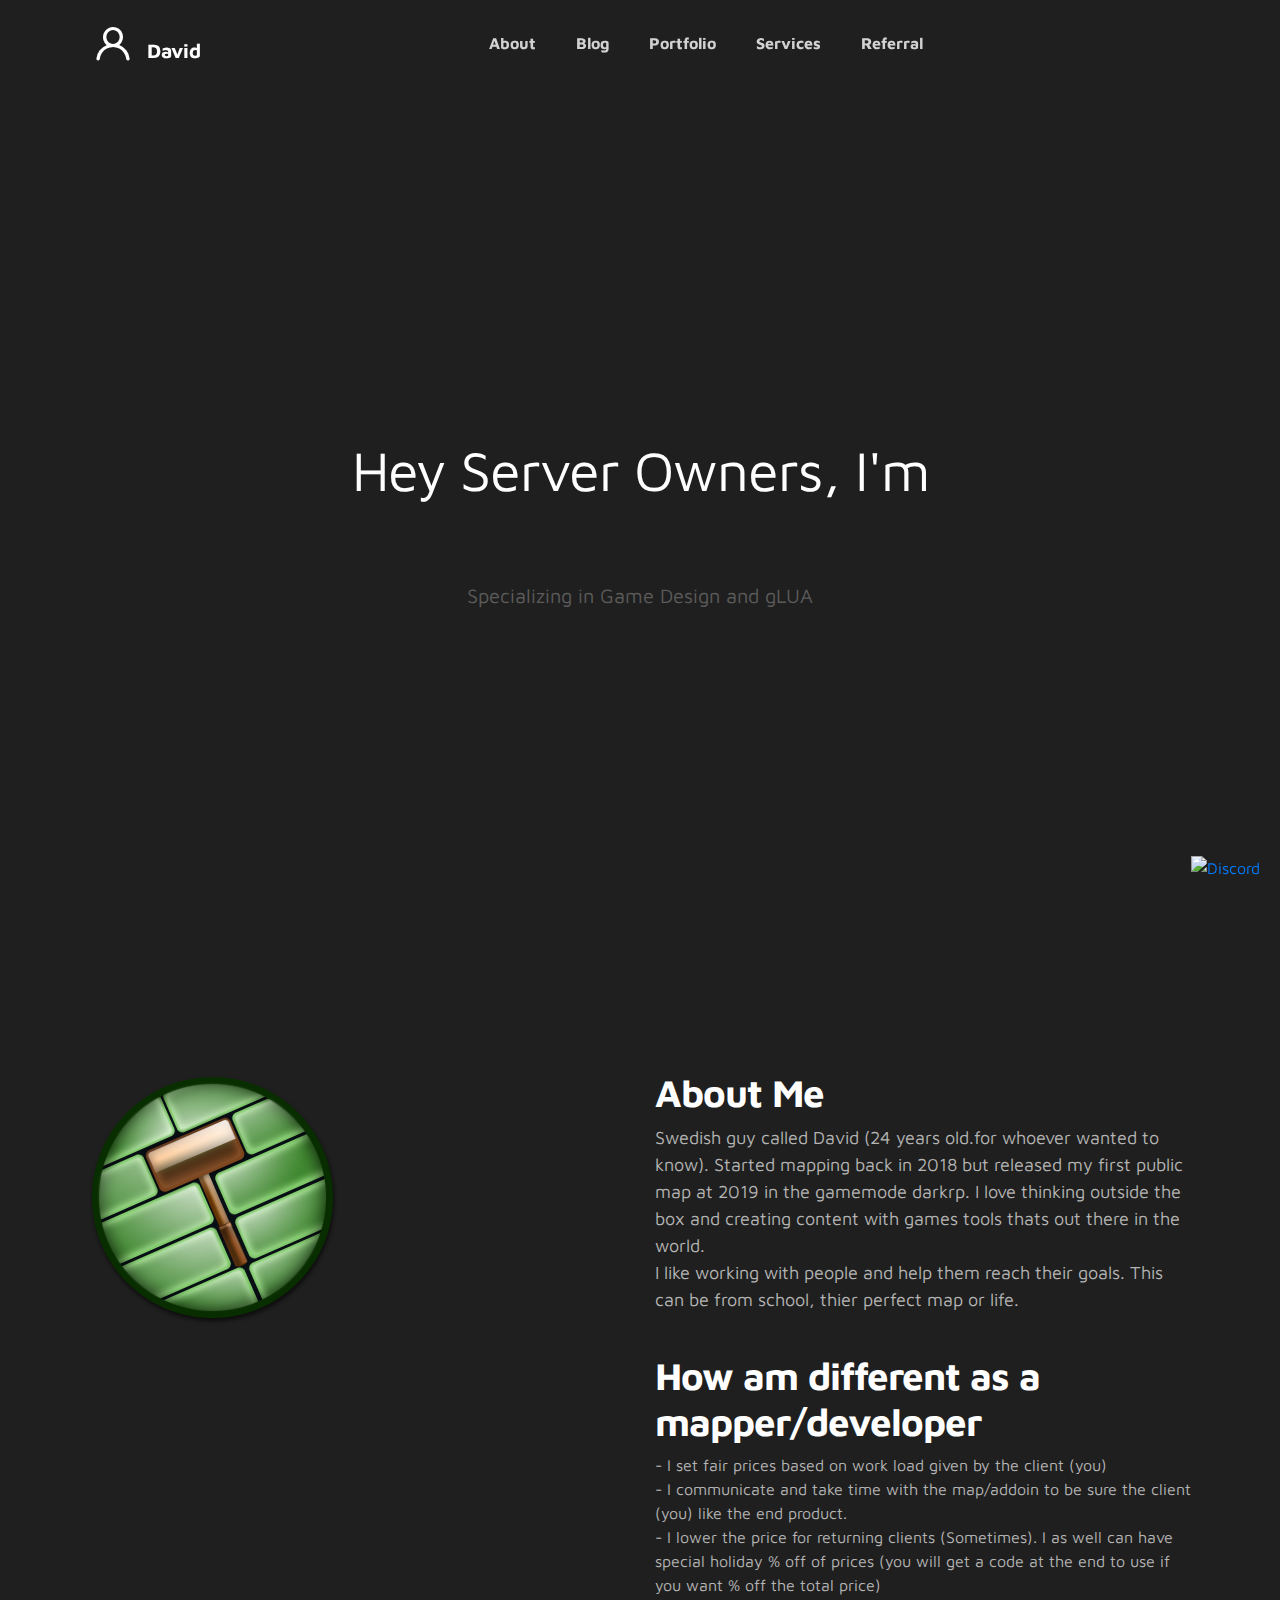
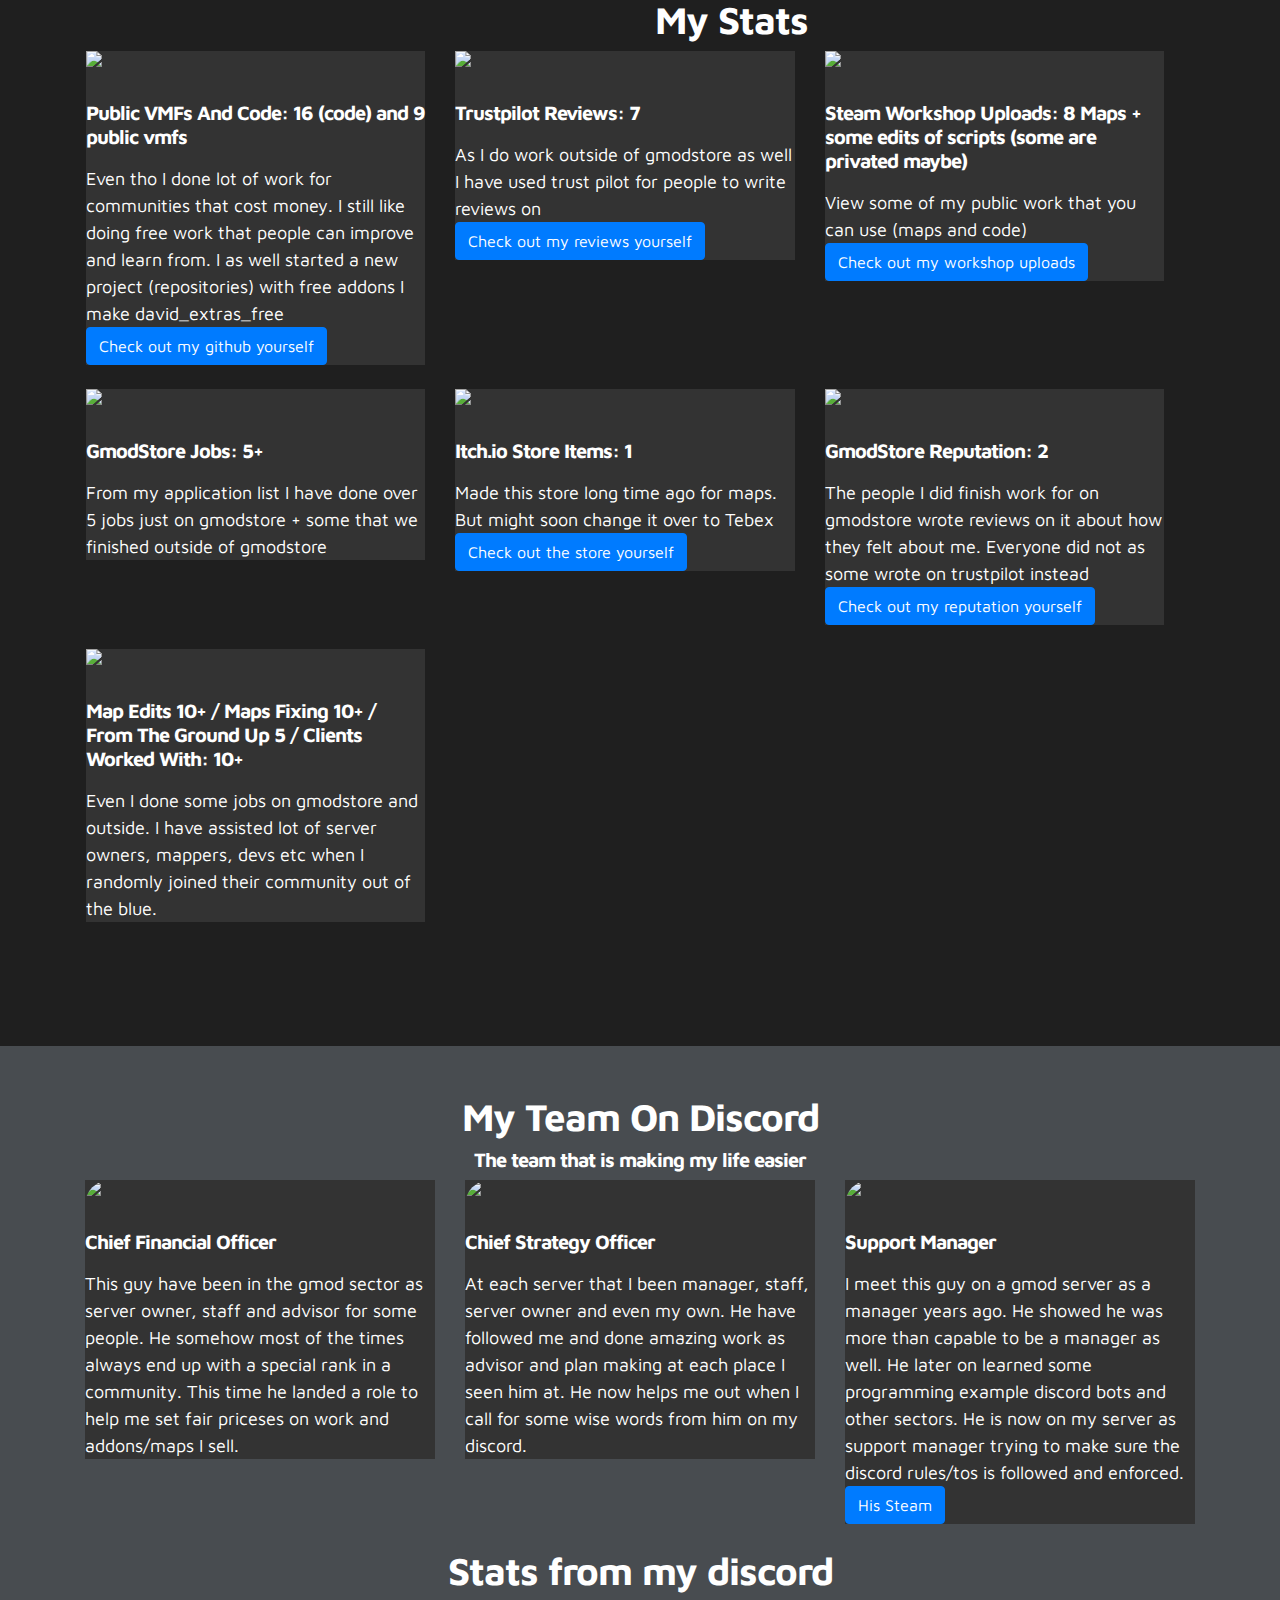
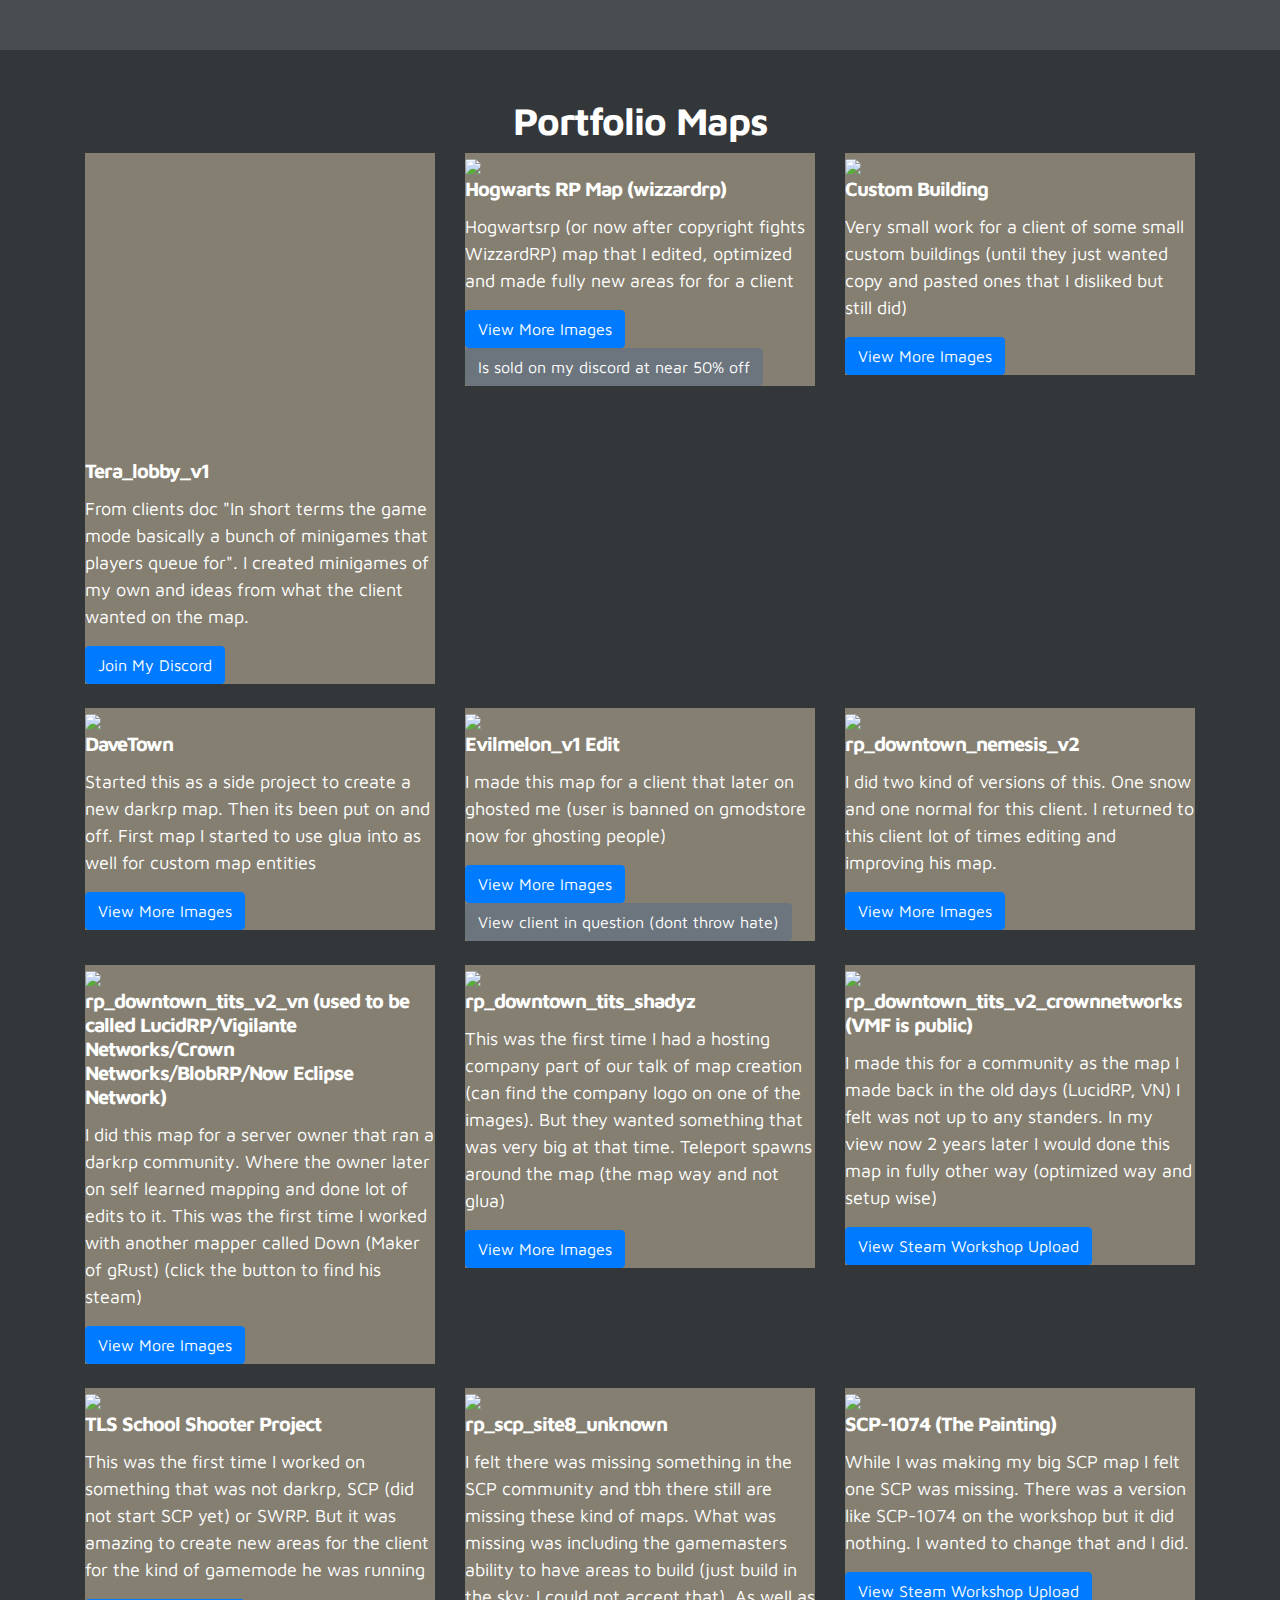
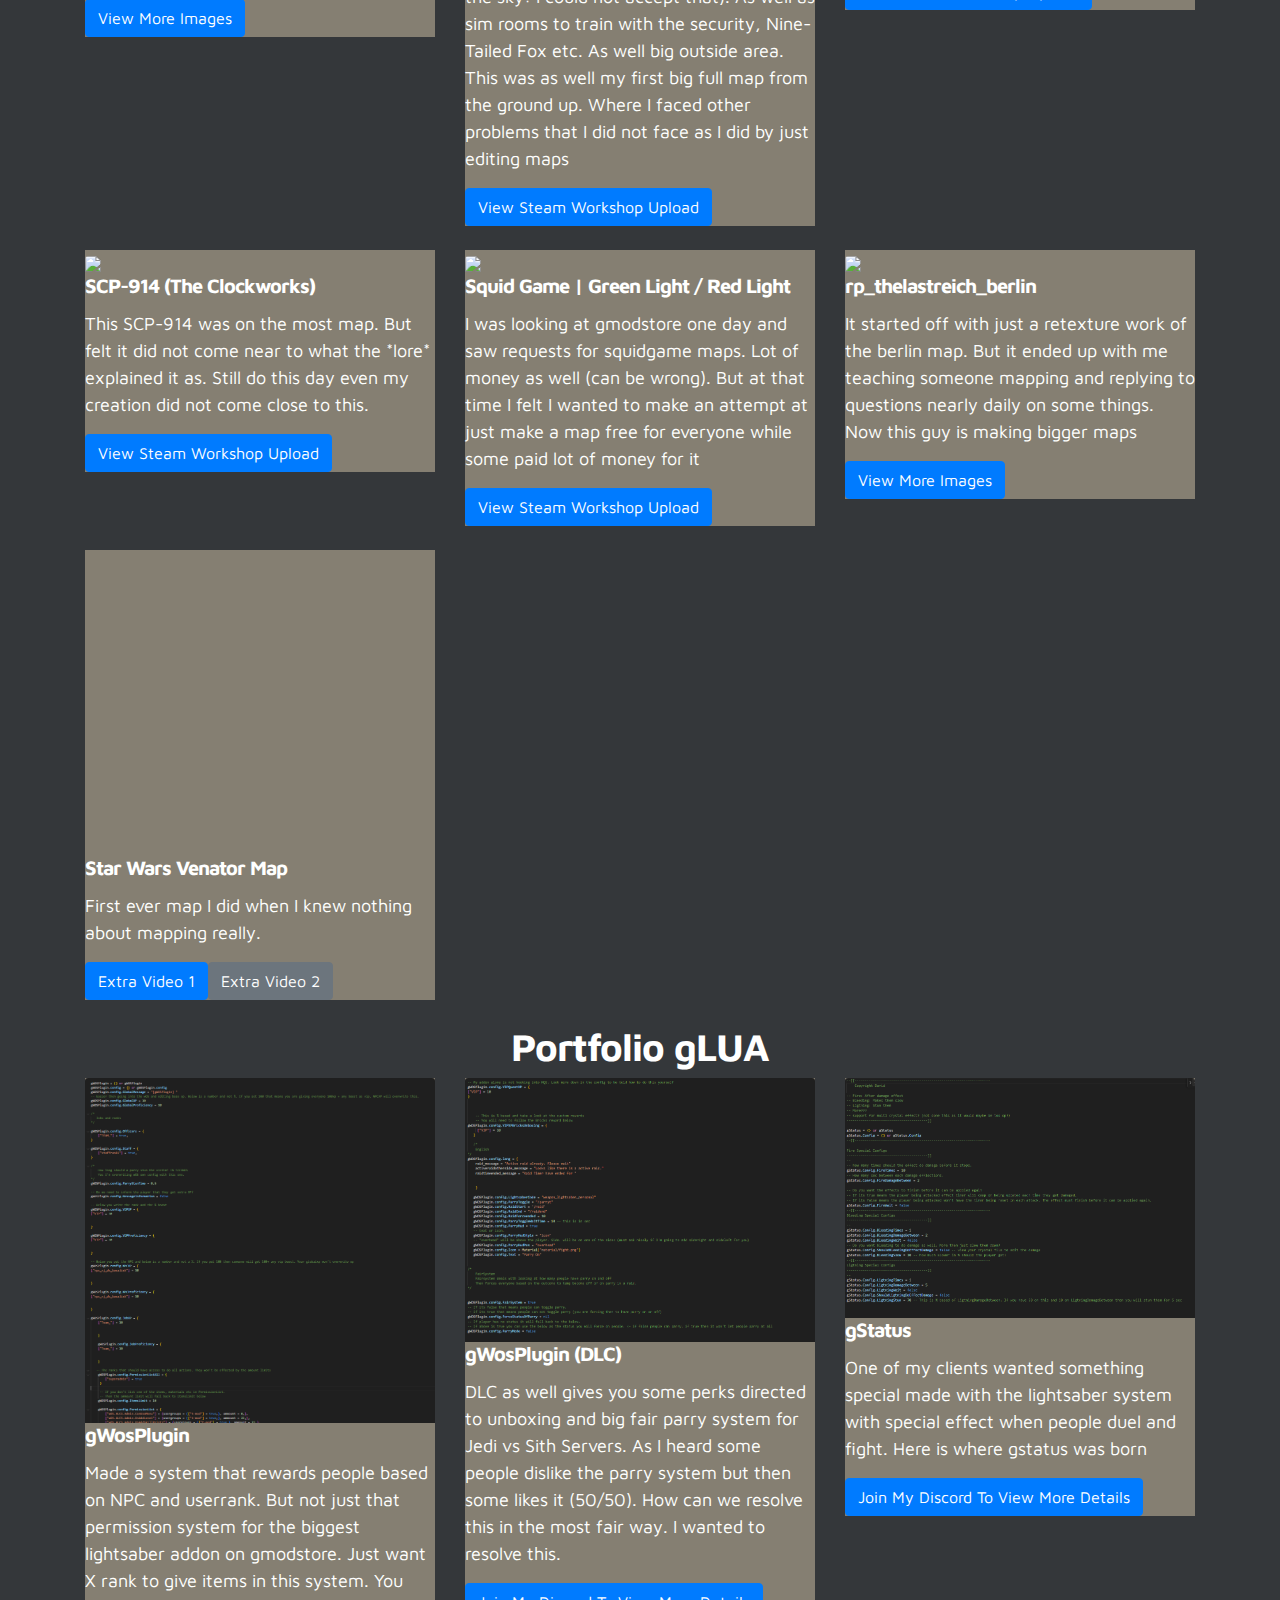
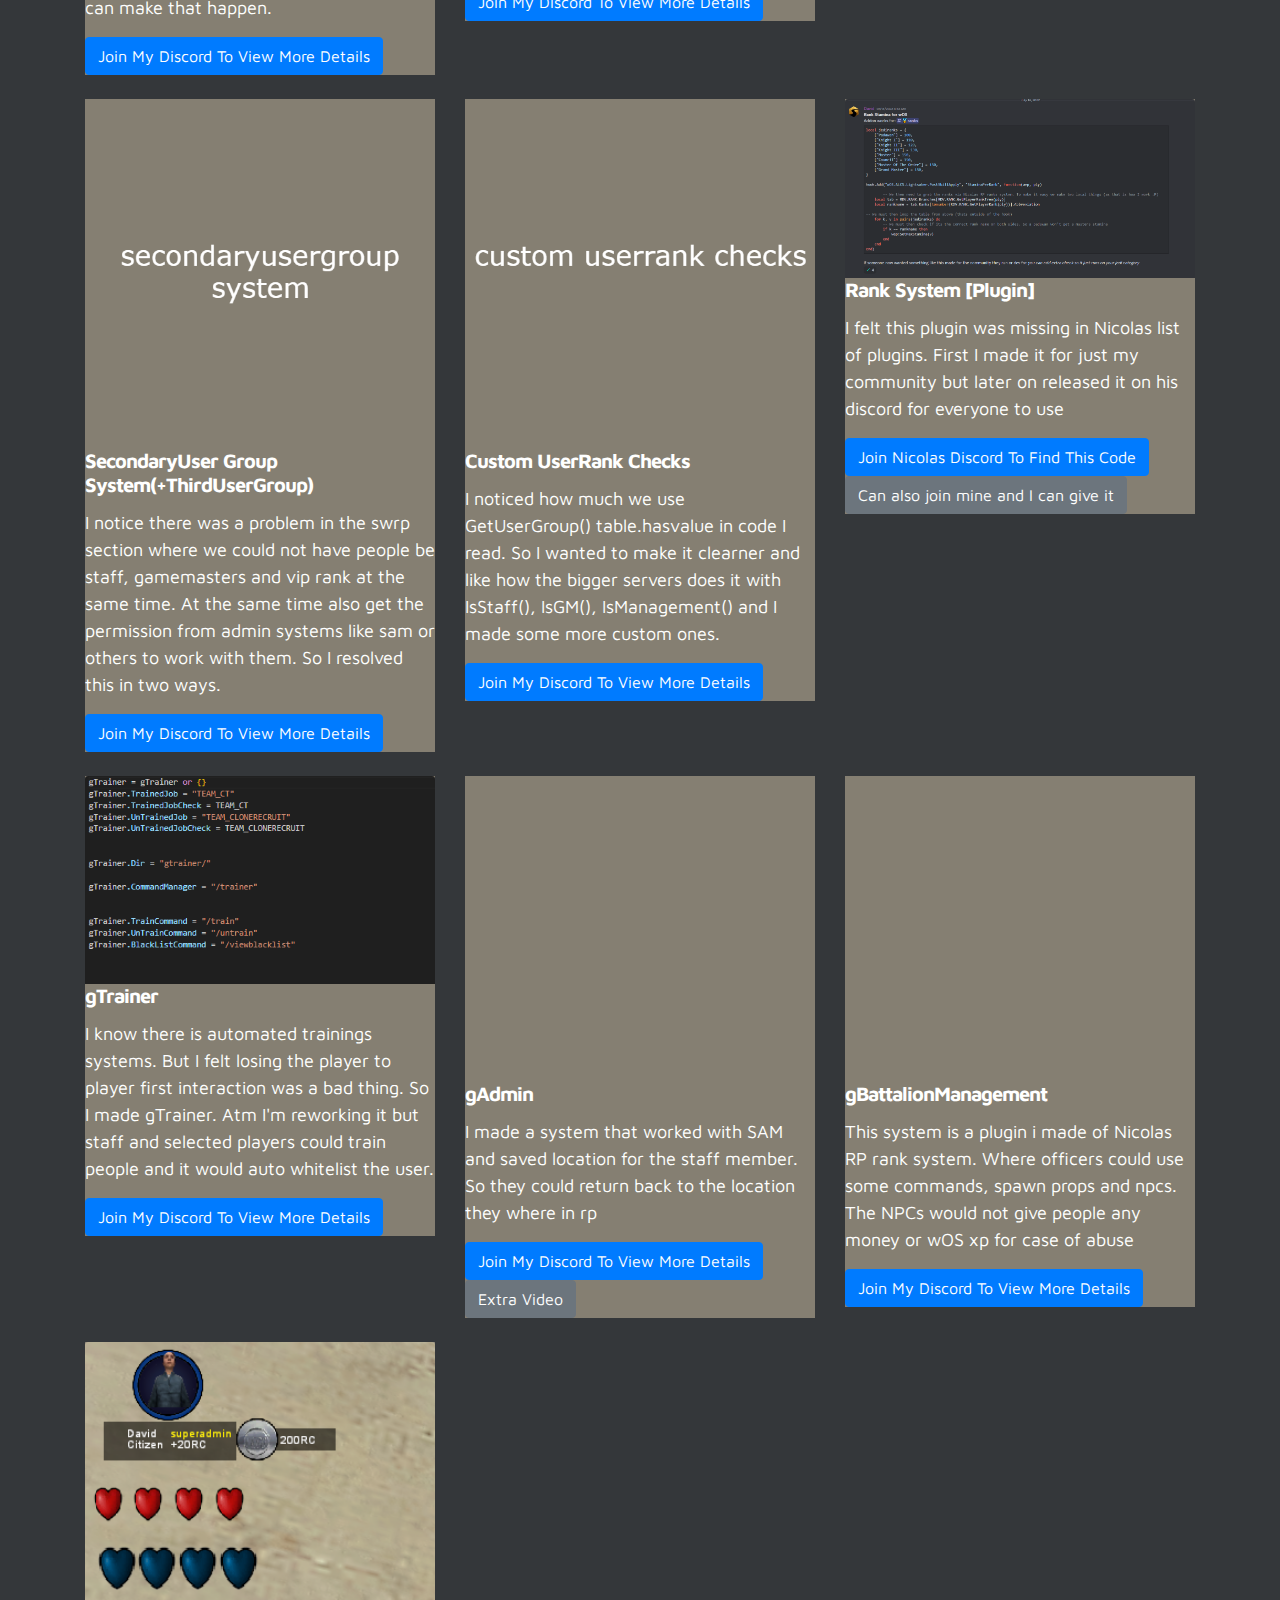
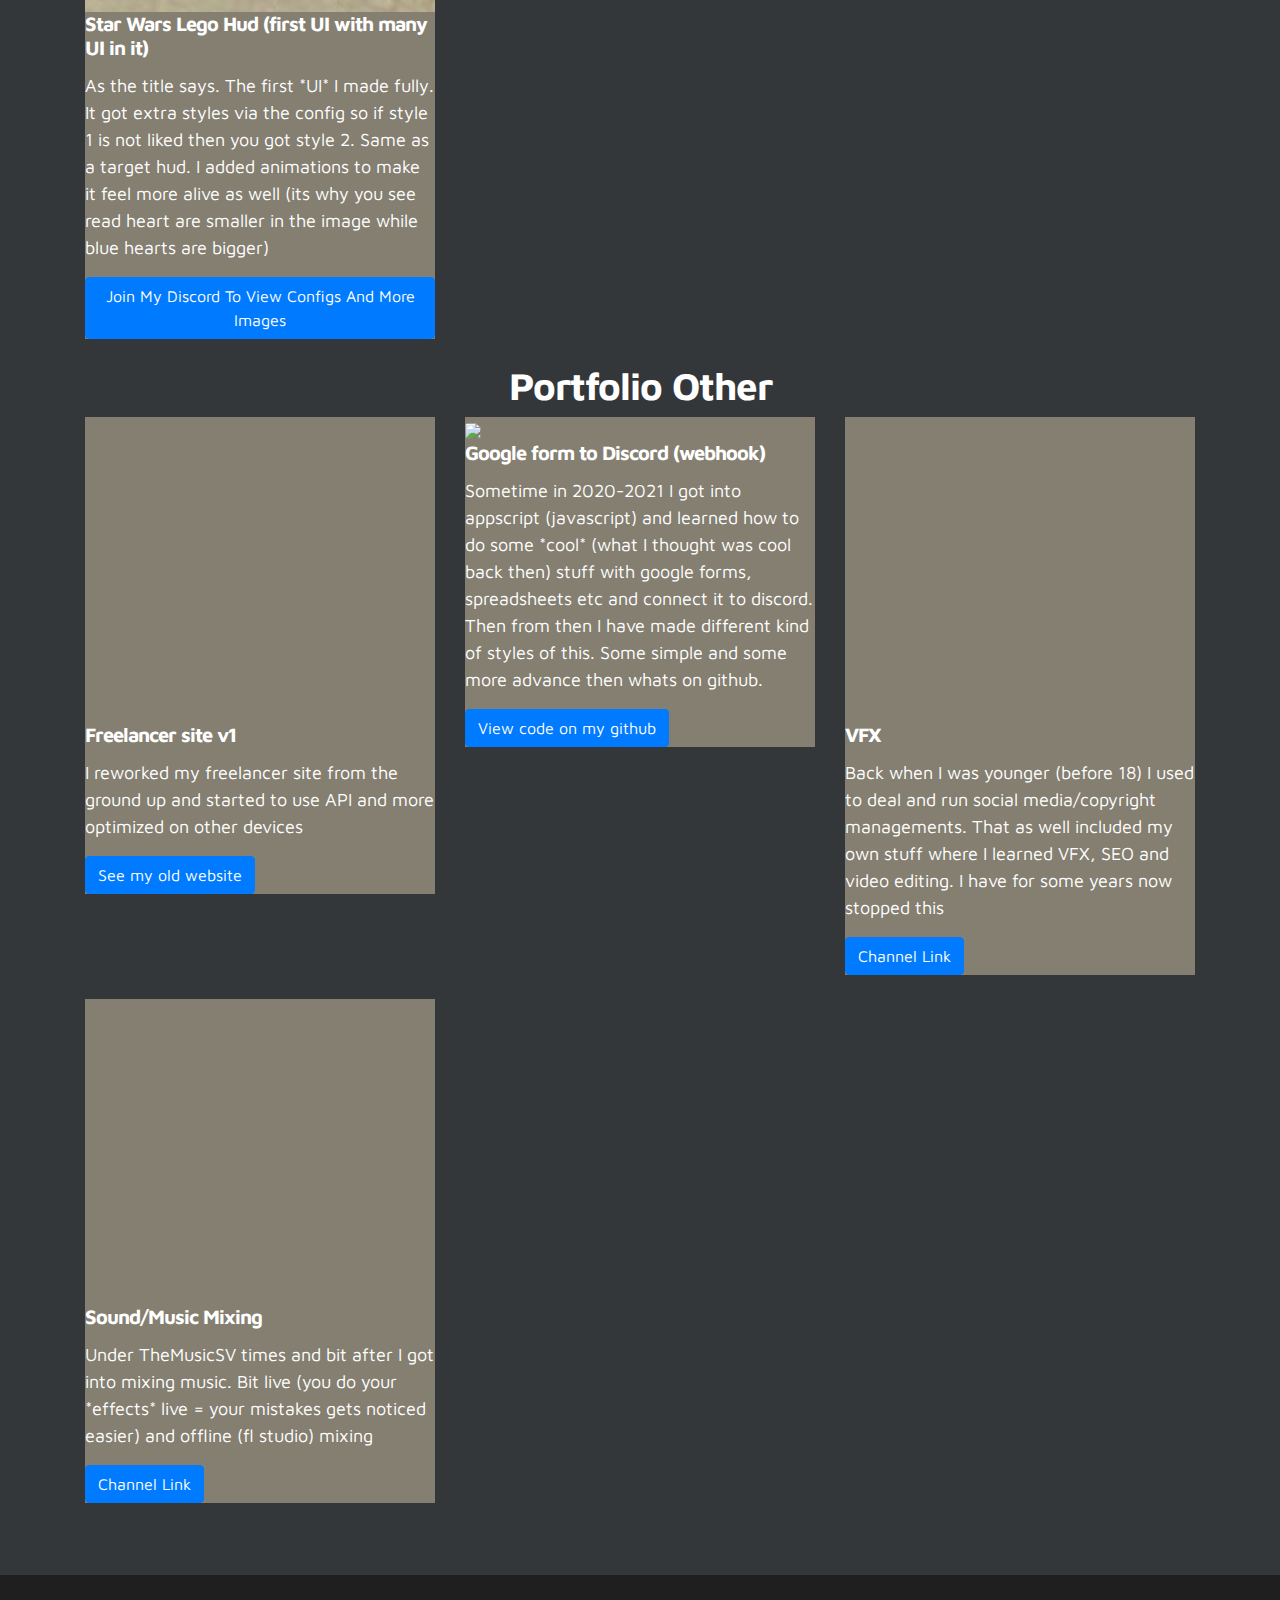
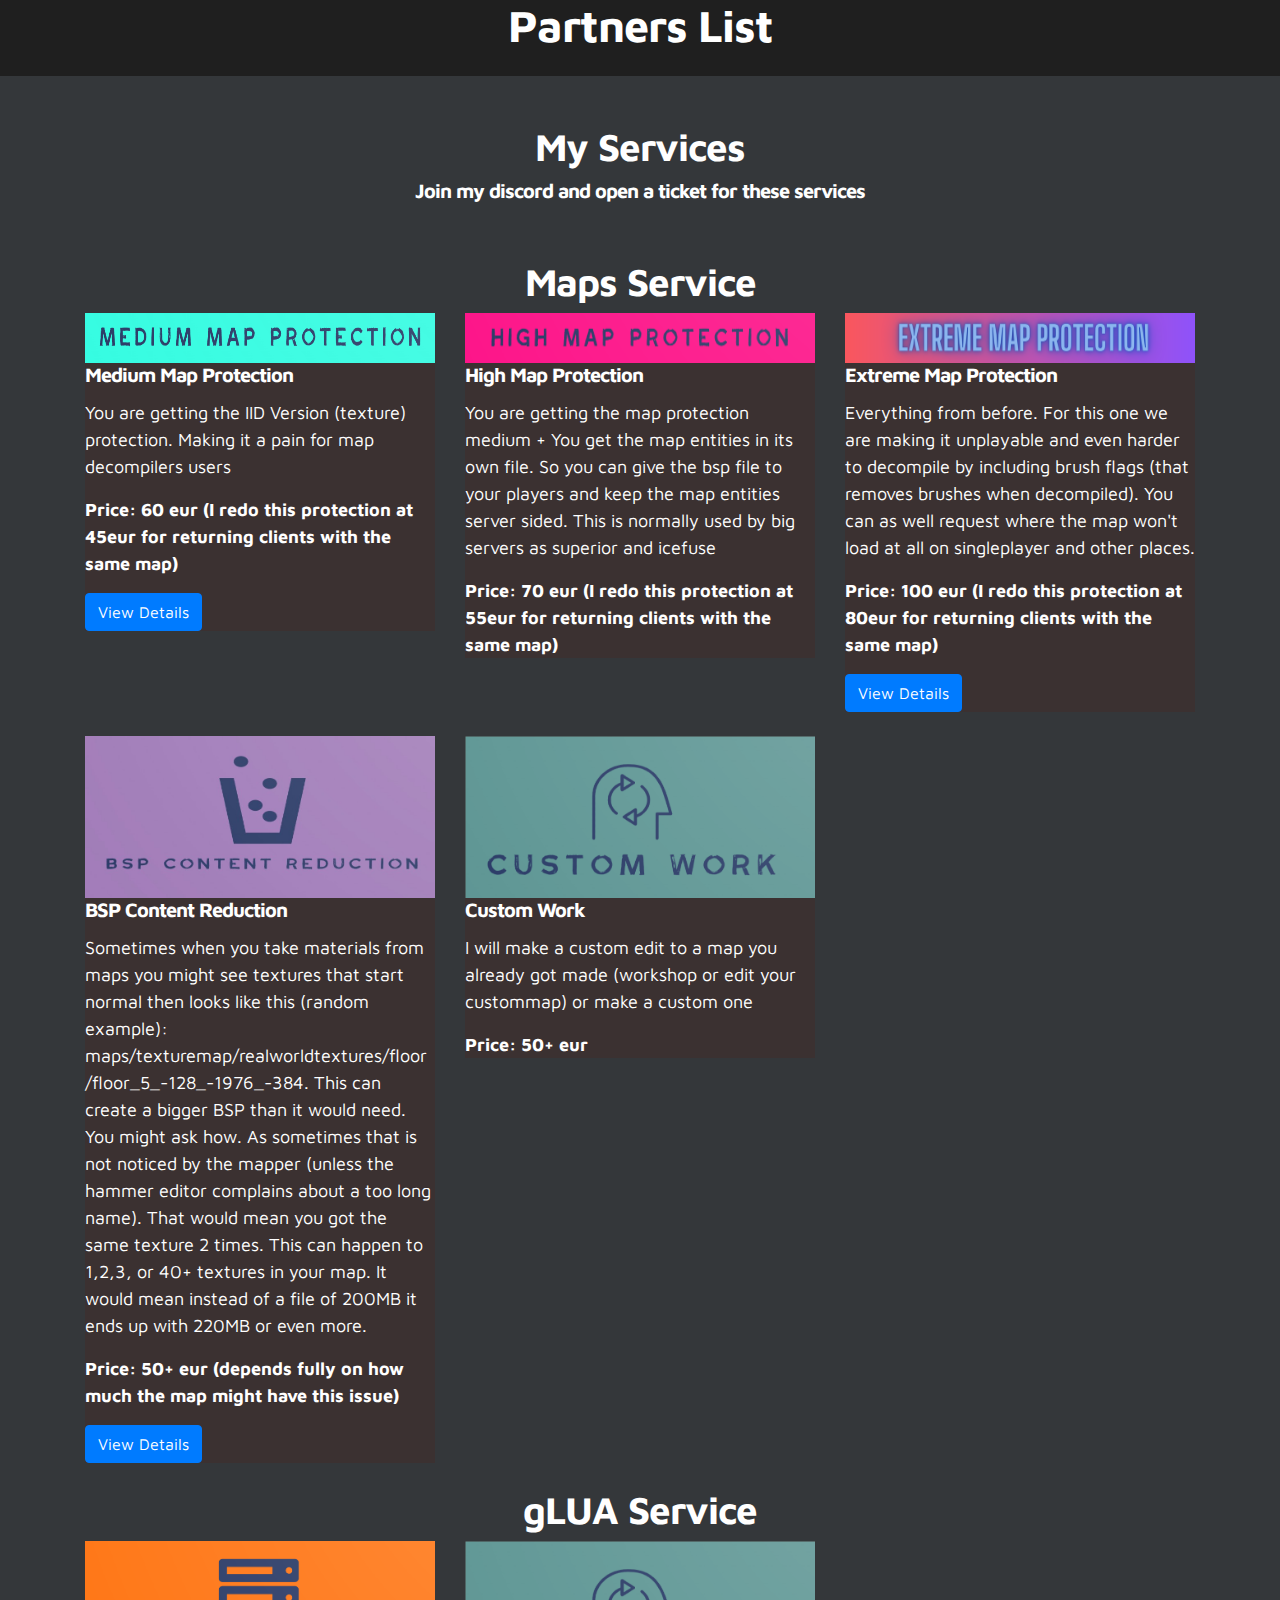
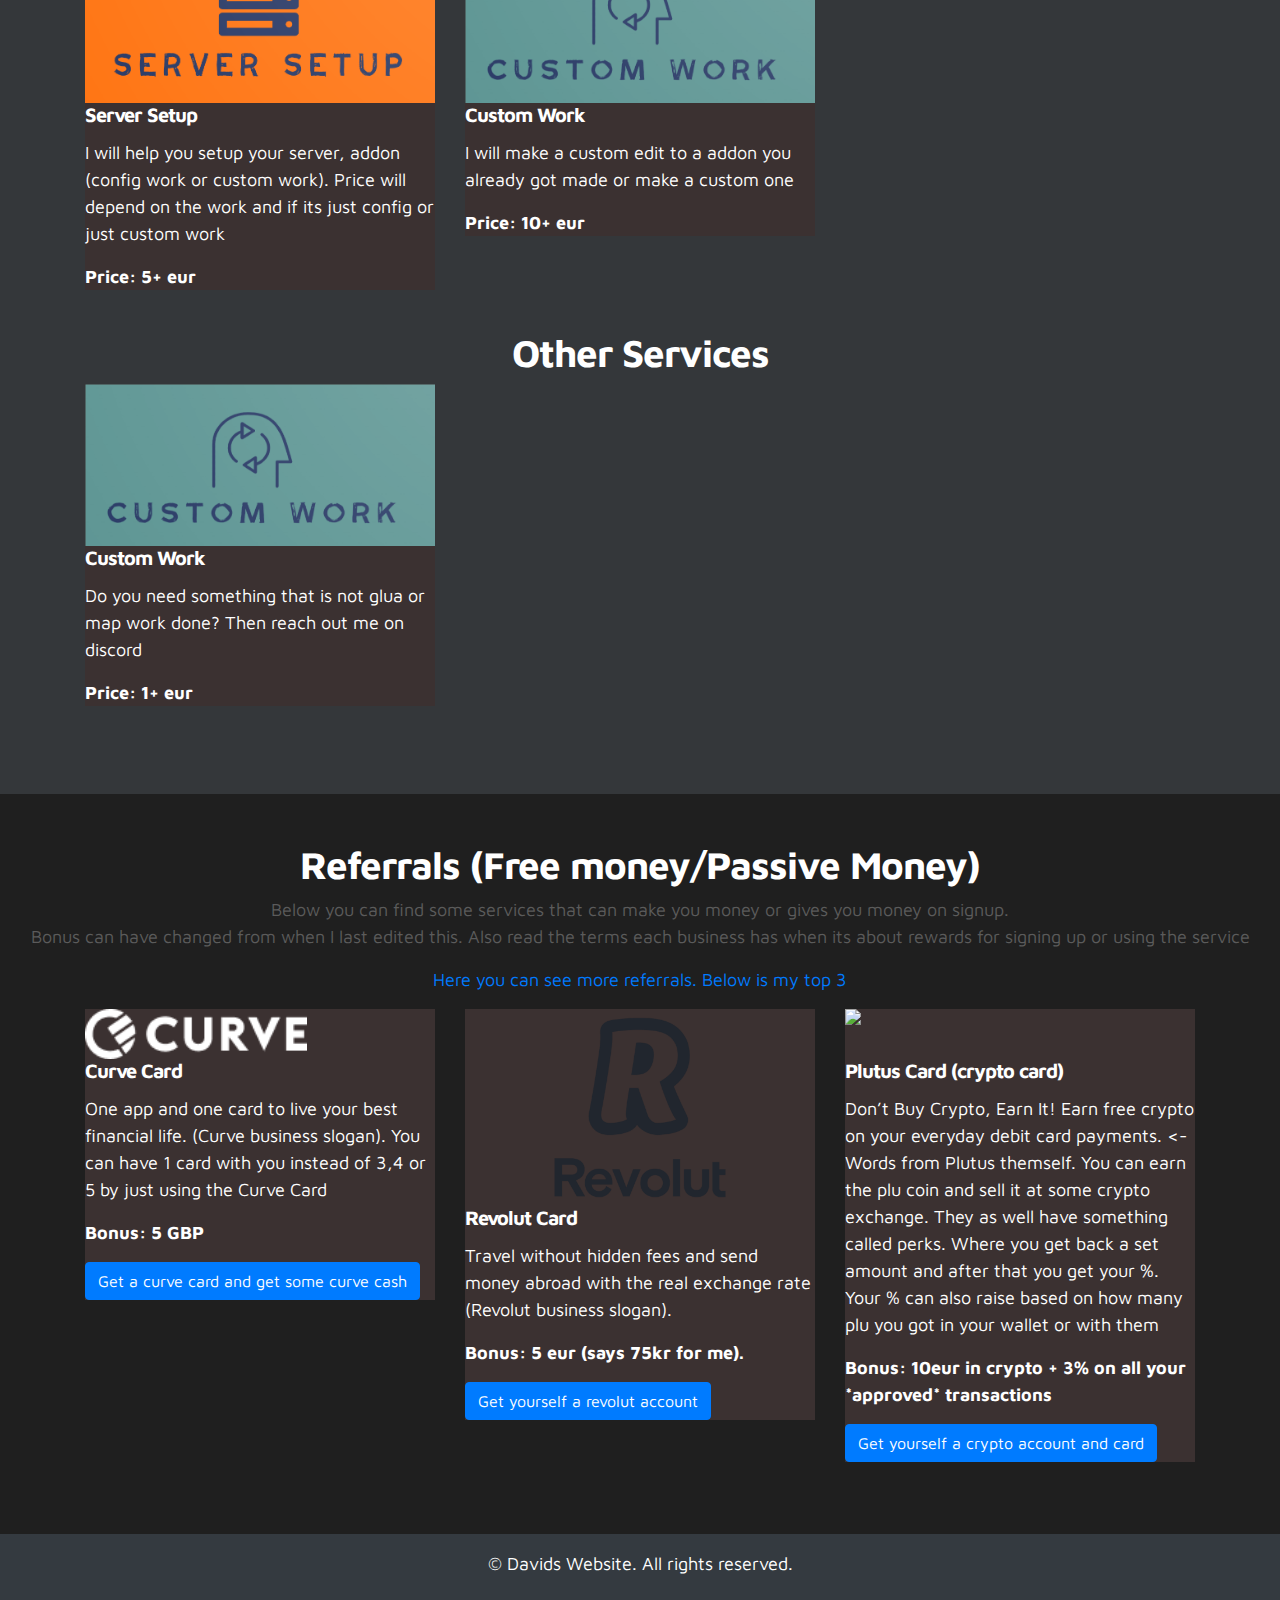
==== commit 3cb344da: "New Partner" ====
--- a/index.html
+++ b/index.html
@@ -594,6 +594,9 @@
 // Use gameserver for game servers. Can be any game that battlemetrics supports
 const servers = [
  // { battlemetricid: "21812512", discordid: "DUuZNXeANx", grupname: "", description: ``, partnertype: "gameserver", isgif: "yes", imagelink: "https://i.imgur.com/8ffUCnZ.gif", },
+ // hyplex-roleplay
+ { battlemetricid: "24391260", discordid: "QRqskJnpuf", grupname: "", description: ``, partnertype: "gameserver", isgif: "no", imagelink: "", },
+ //
   { battlemetricid: "", discordid: "8v6Mbv2SZk", grupname: "", description: ``, partnertype: "discord" ,isgif: "no", imagelink: ""},
   { battlemetricid: "", discordid: "2JnJRGskPu", grupname: "", description: ``, partnertype: "discord" ,isgif: "no", imagelink: ""},
   { battlemetricid: "", discordid: "YNCyRtTAkG", grupname: "", description: ``, partnertype: "discord" ,isgif: "no", imagelink: ""},
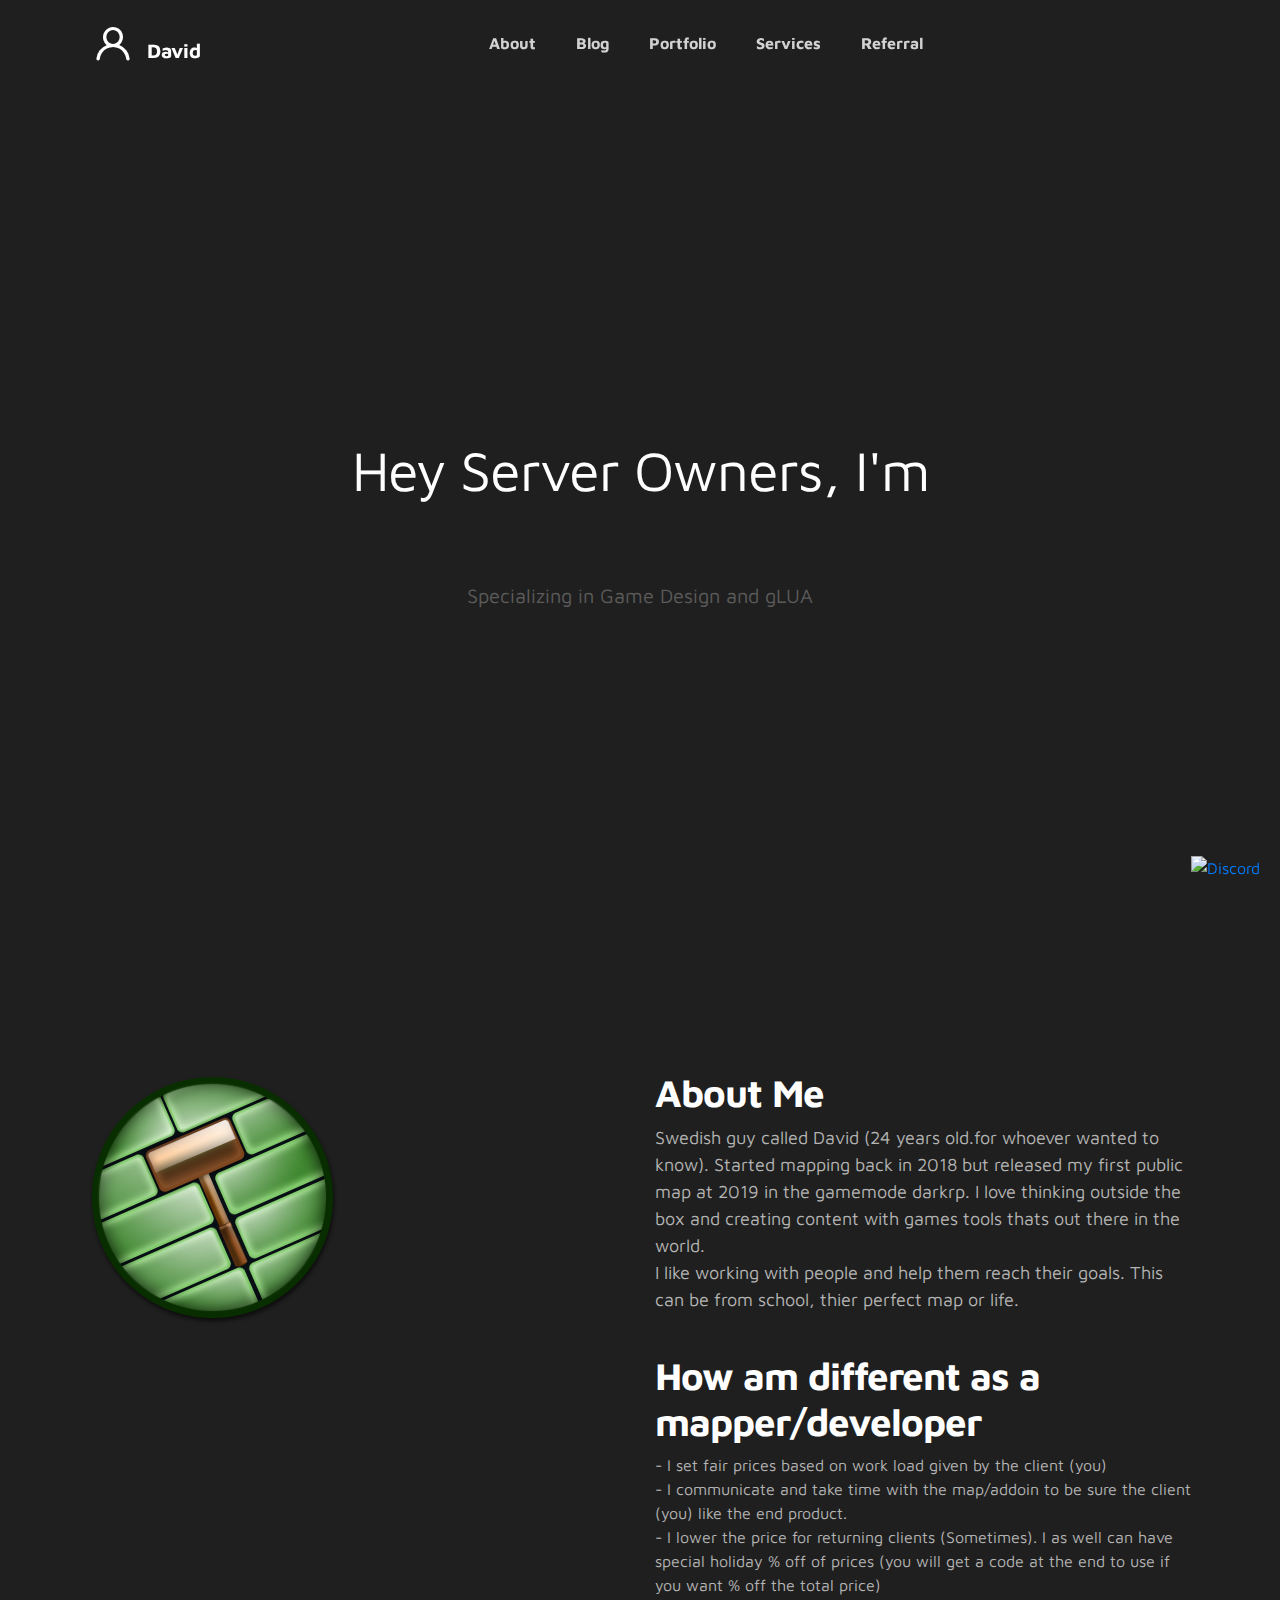
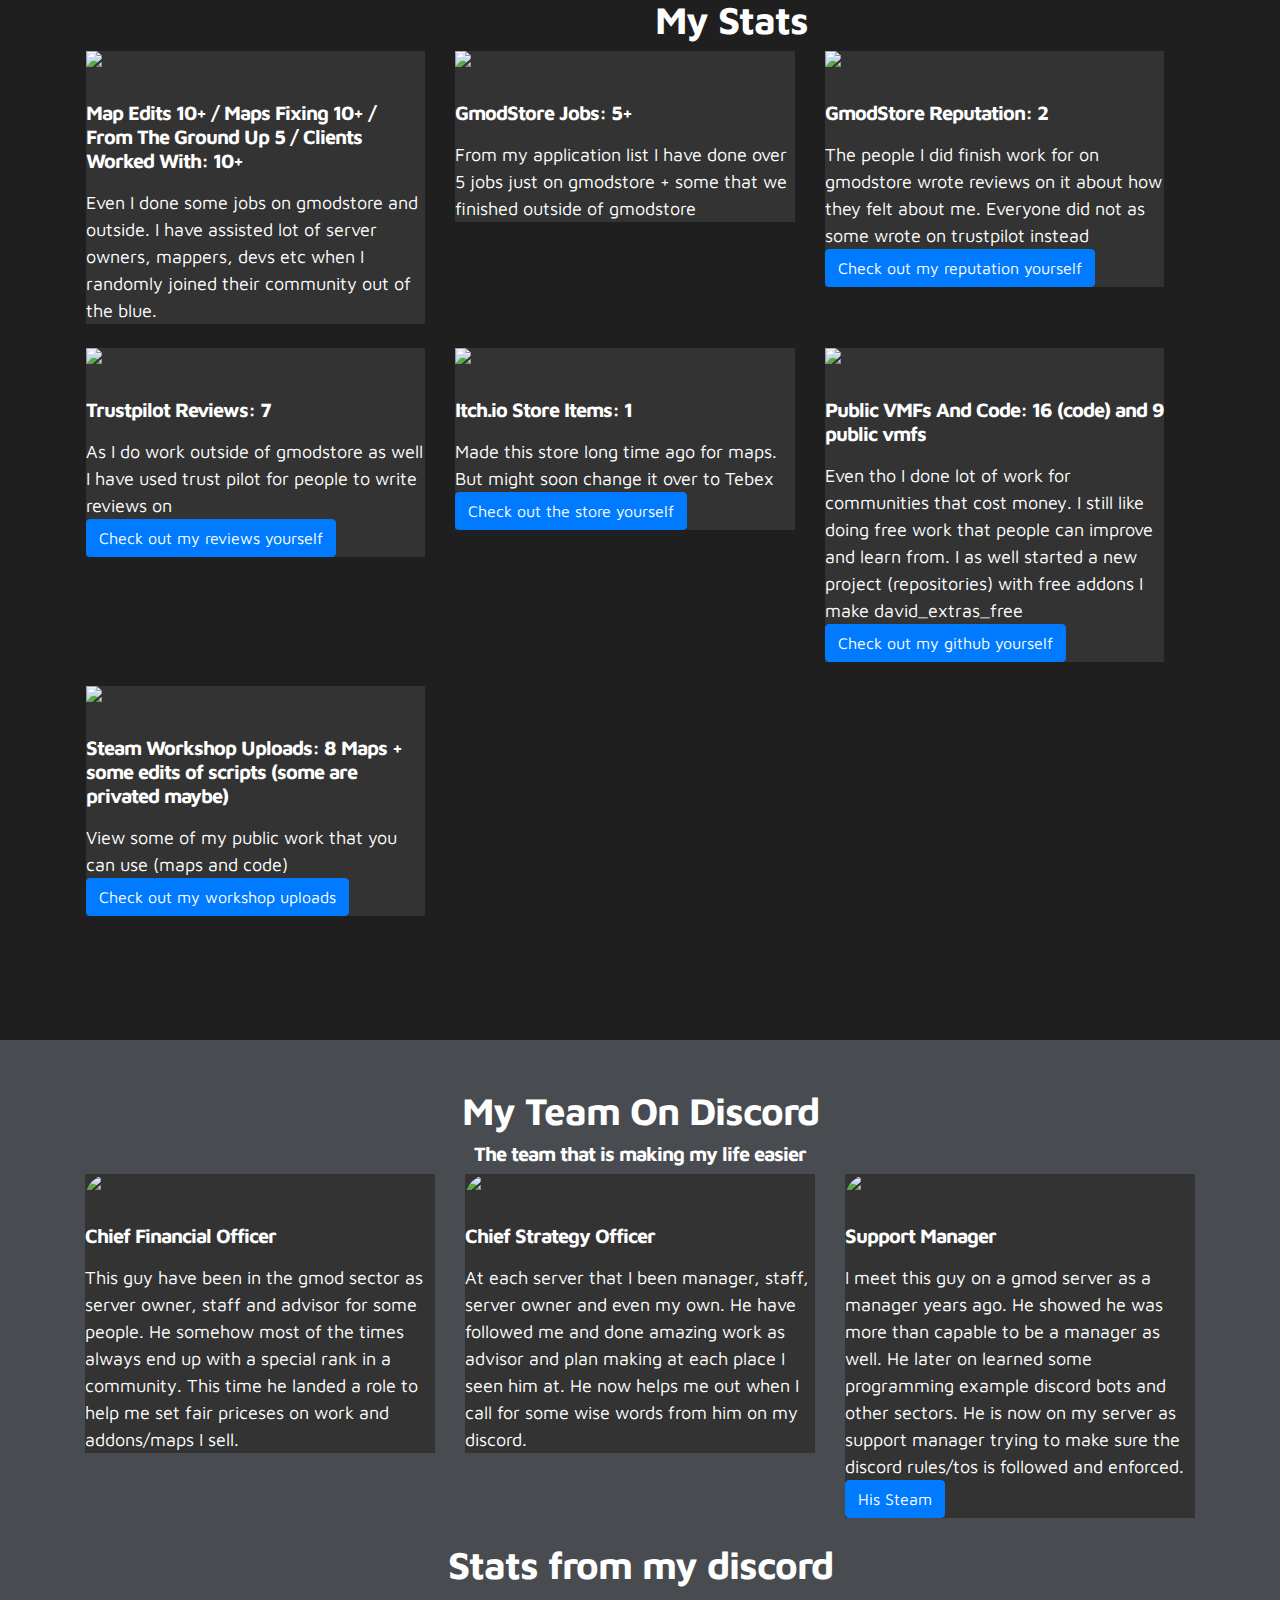
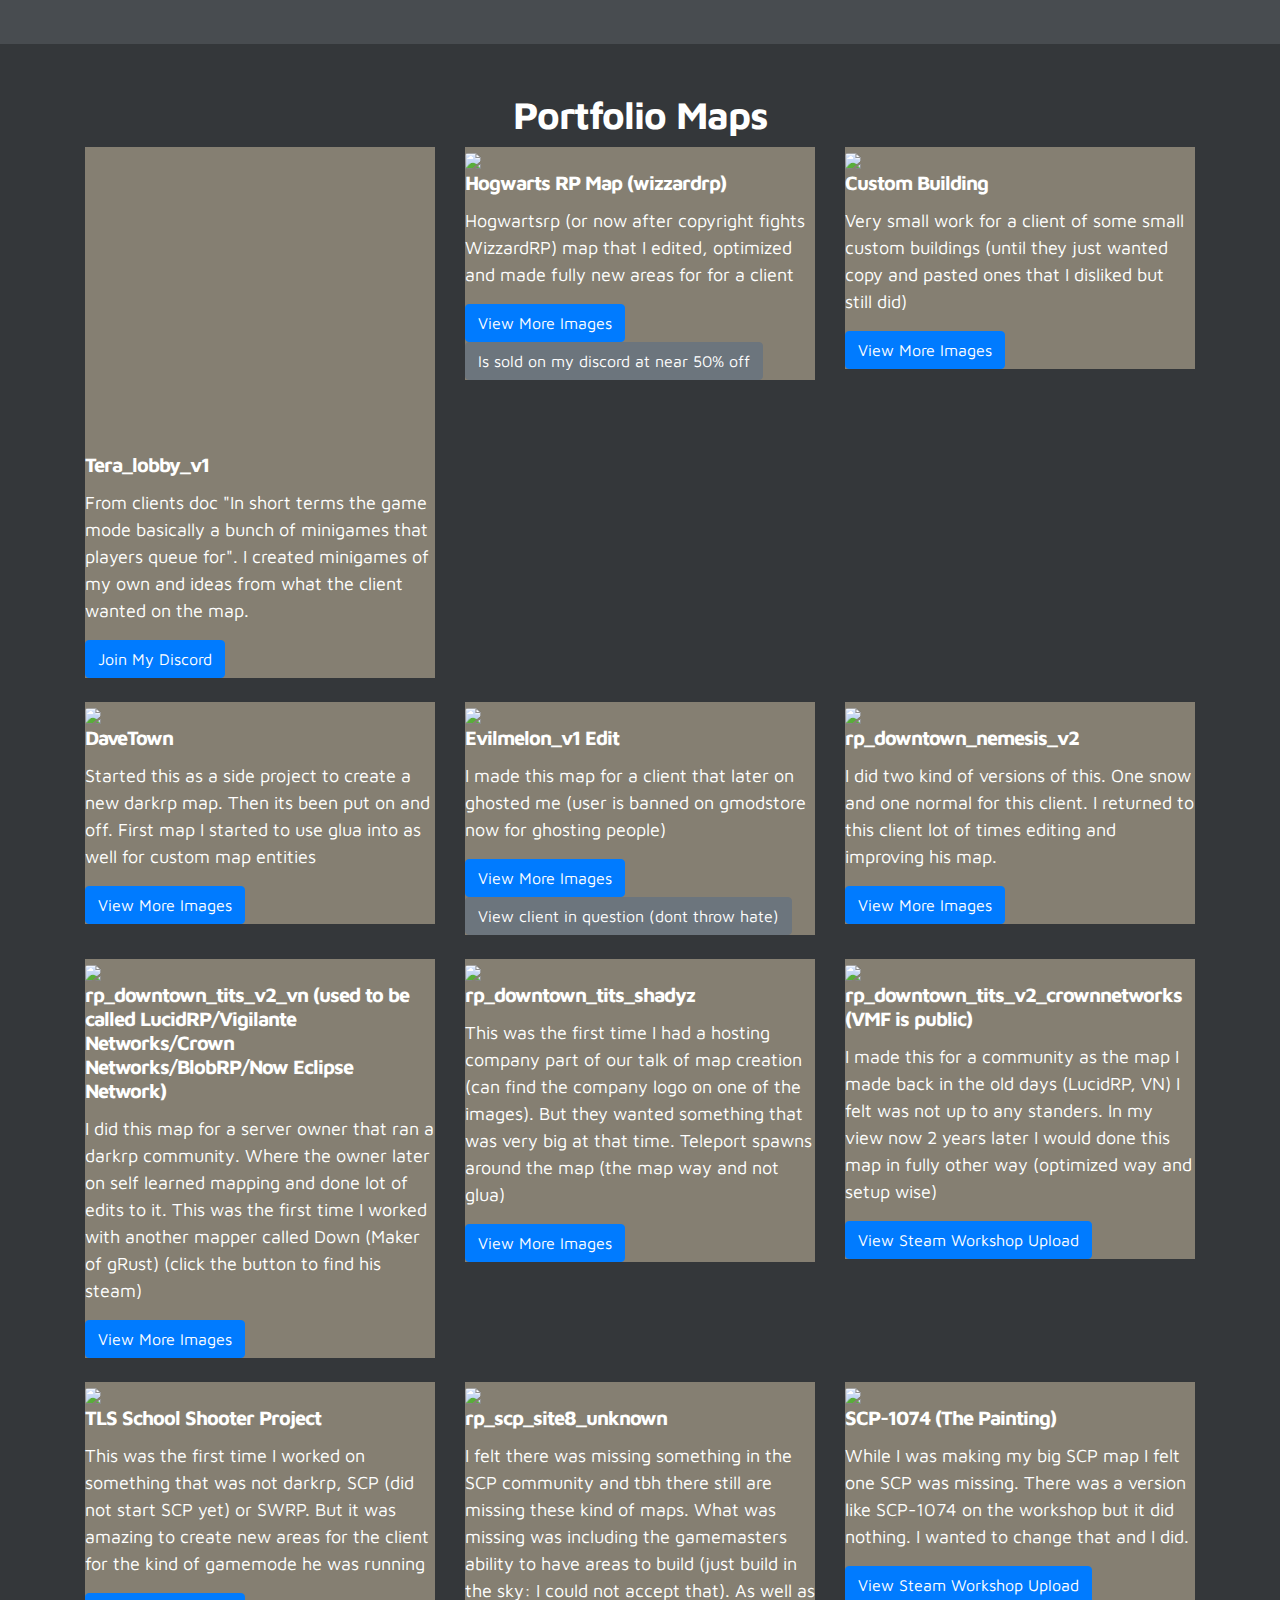
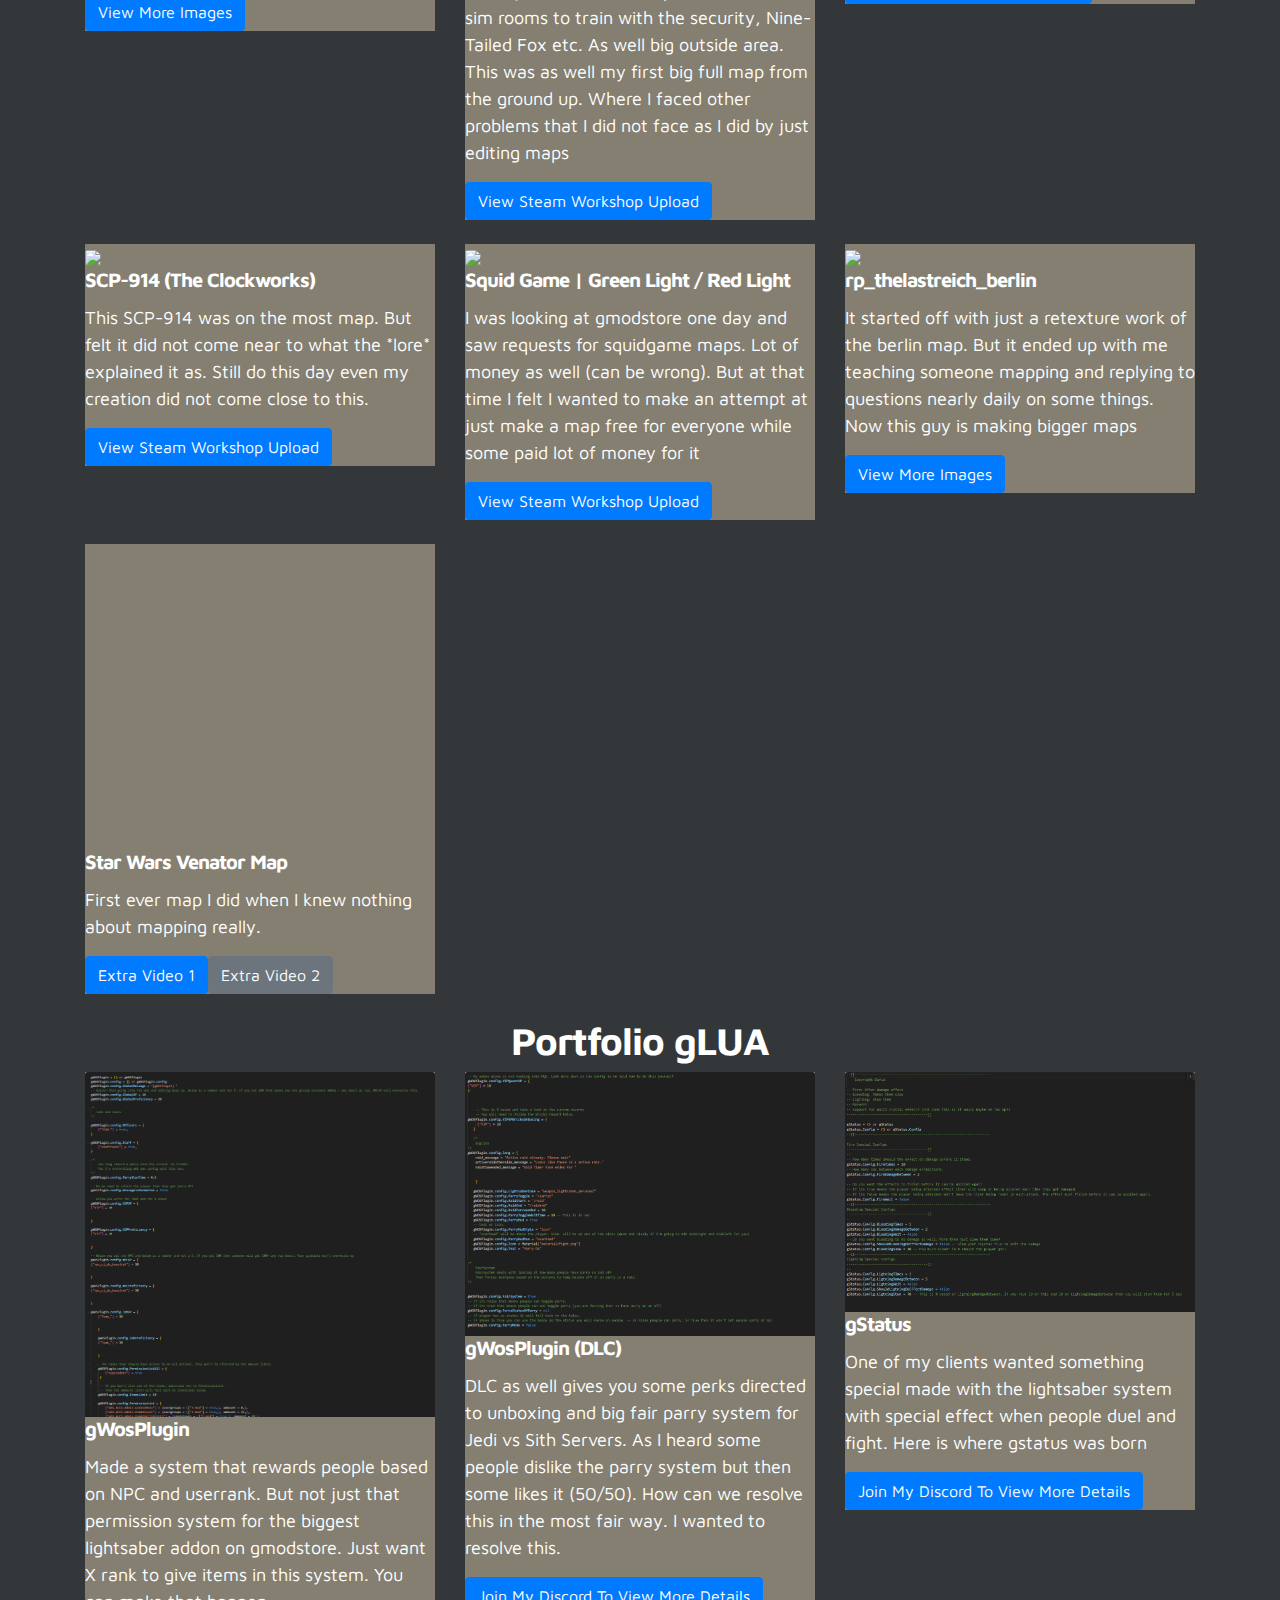
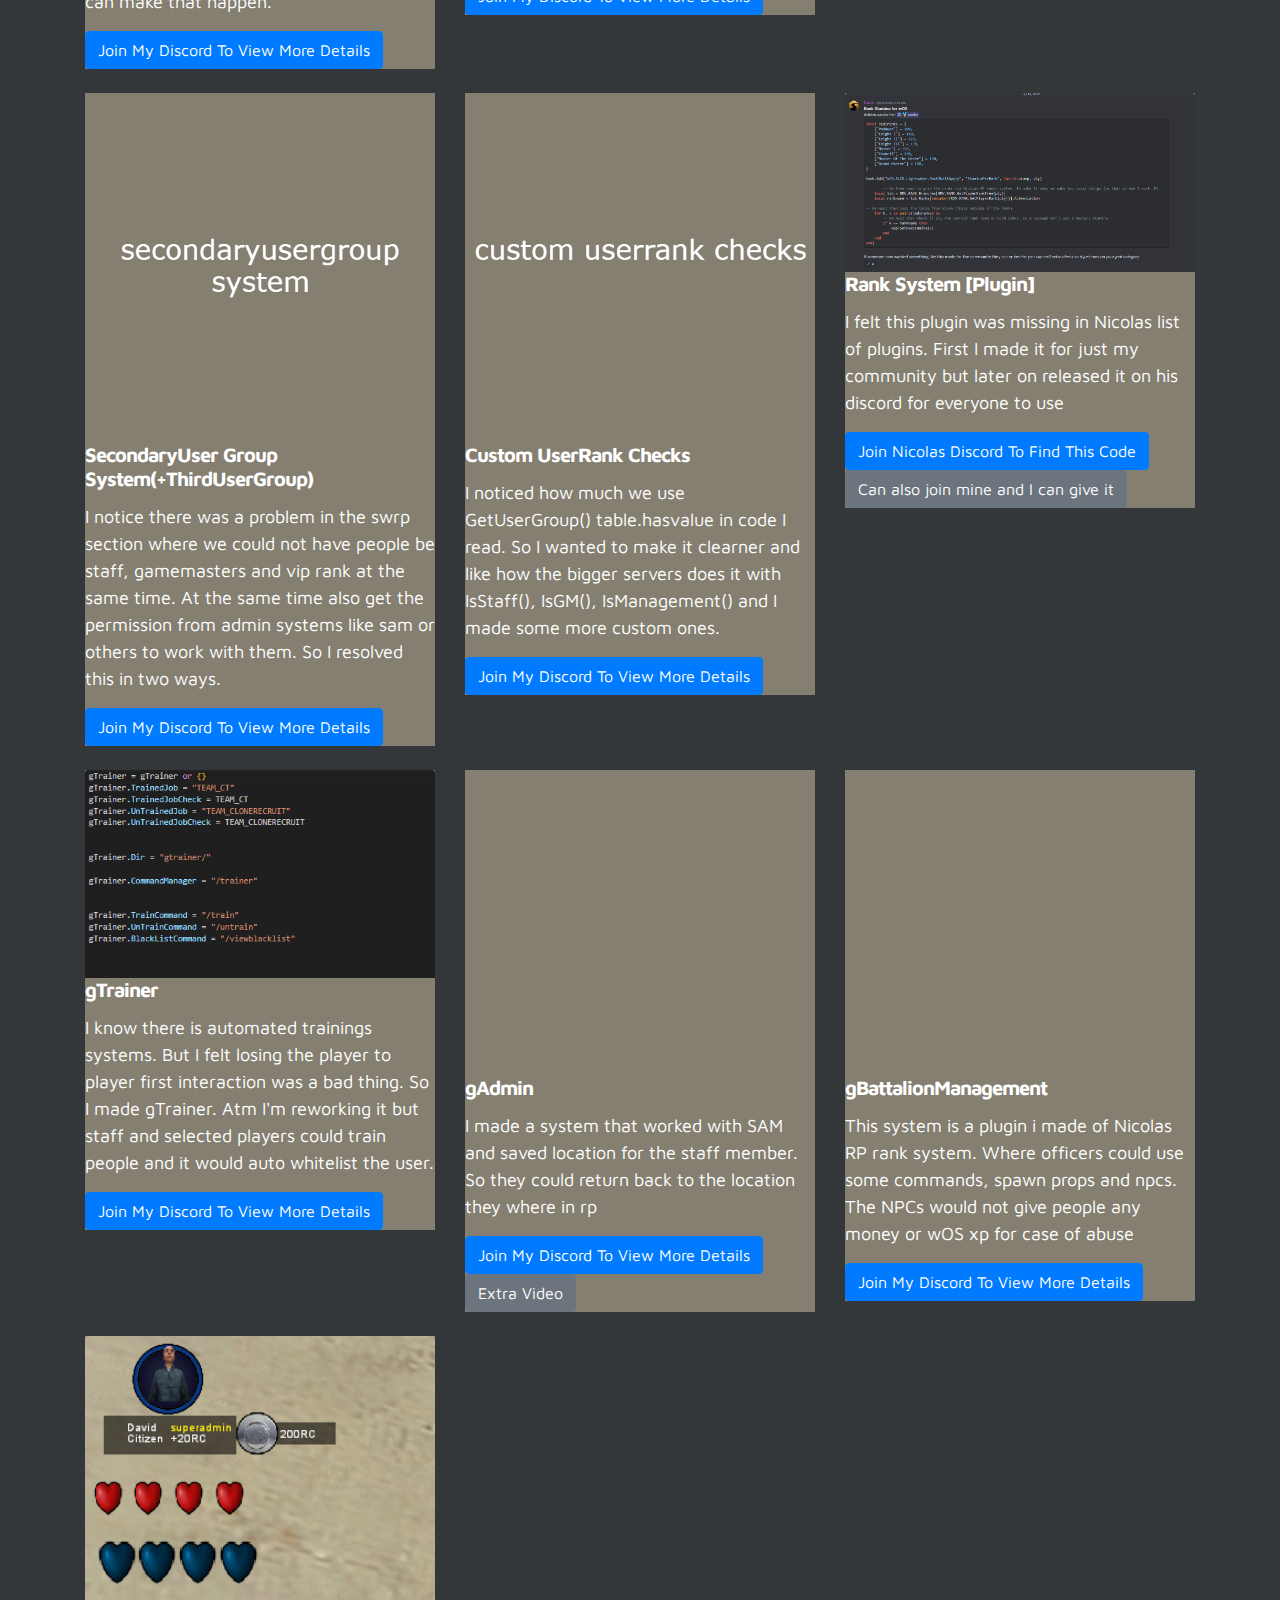
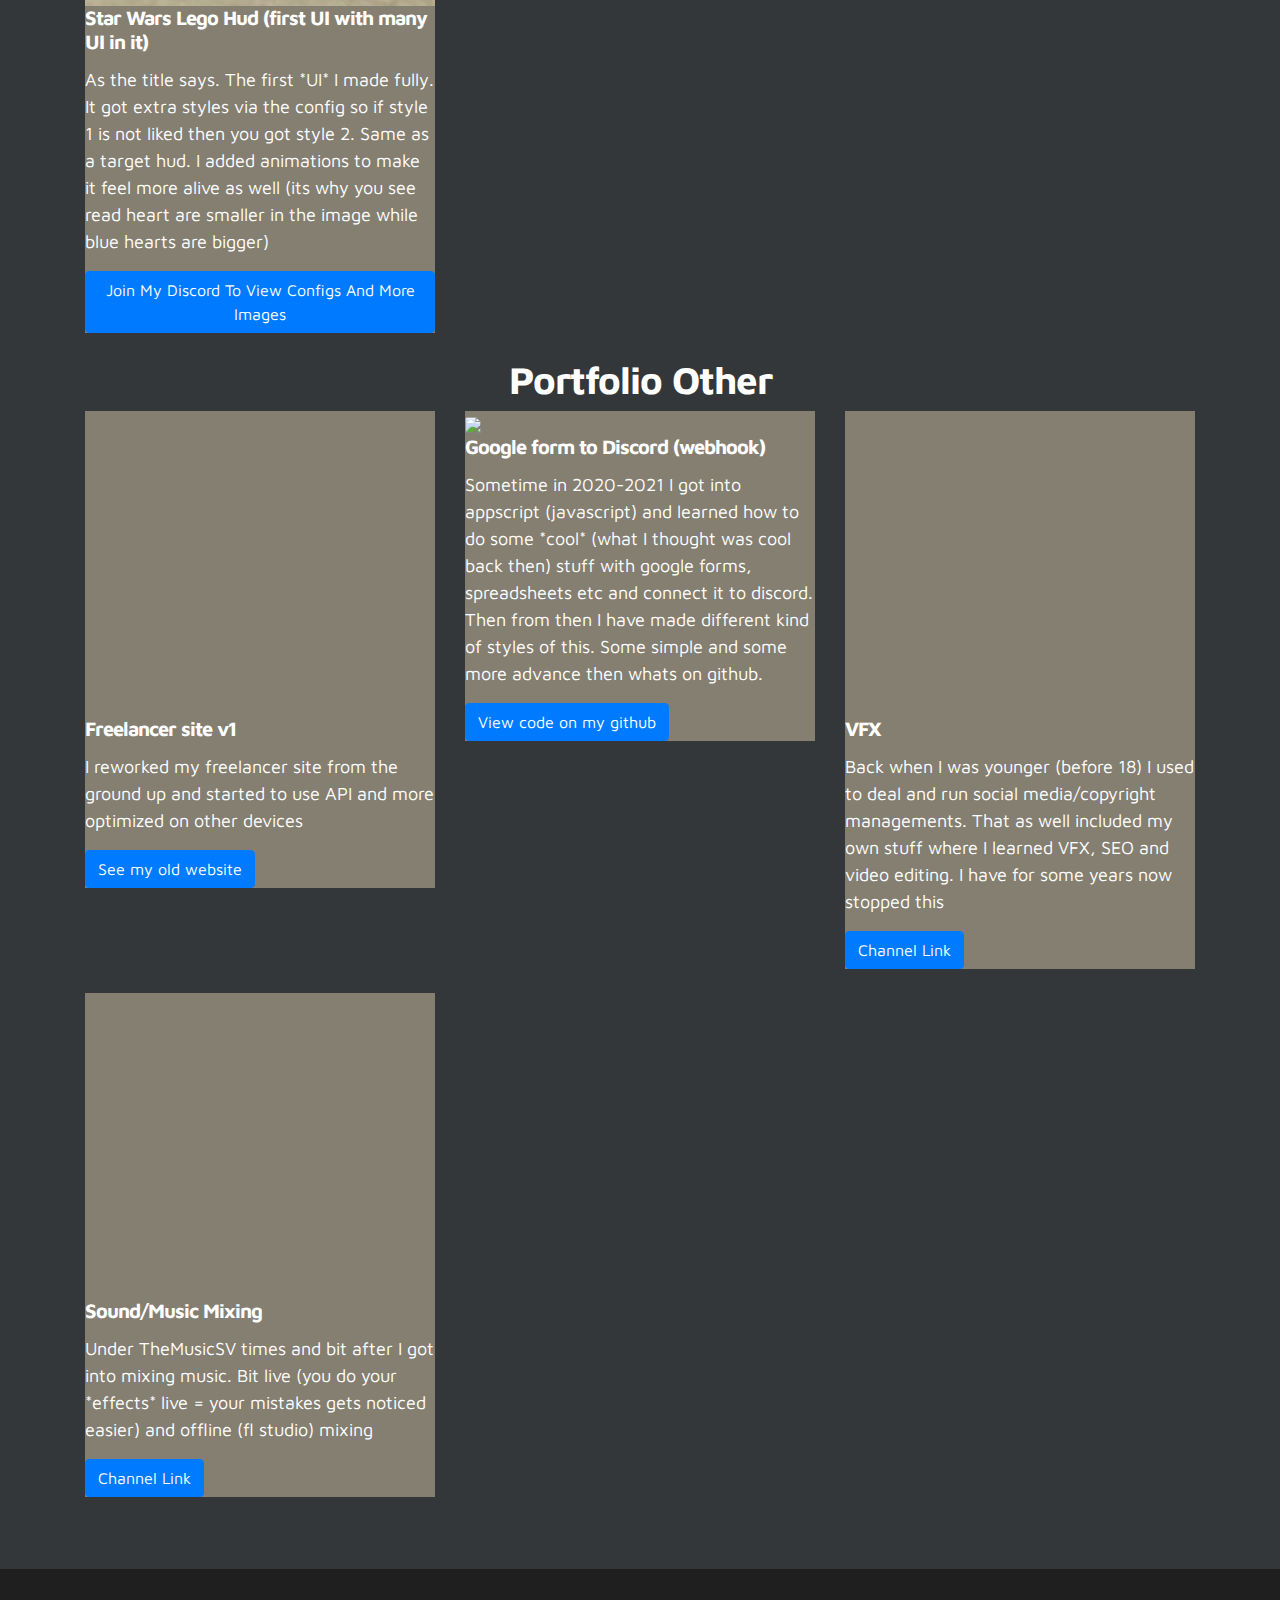
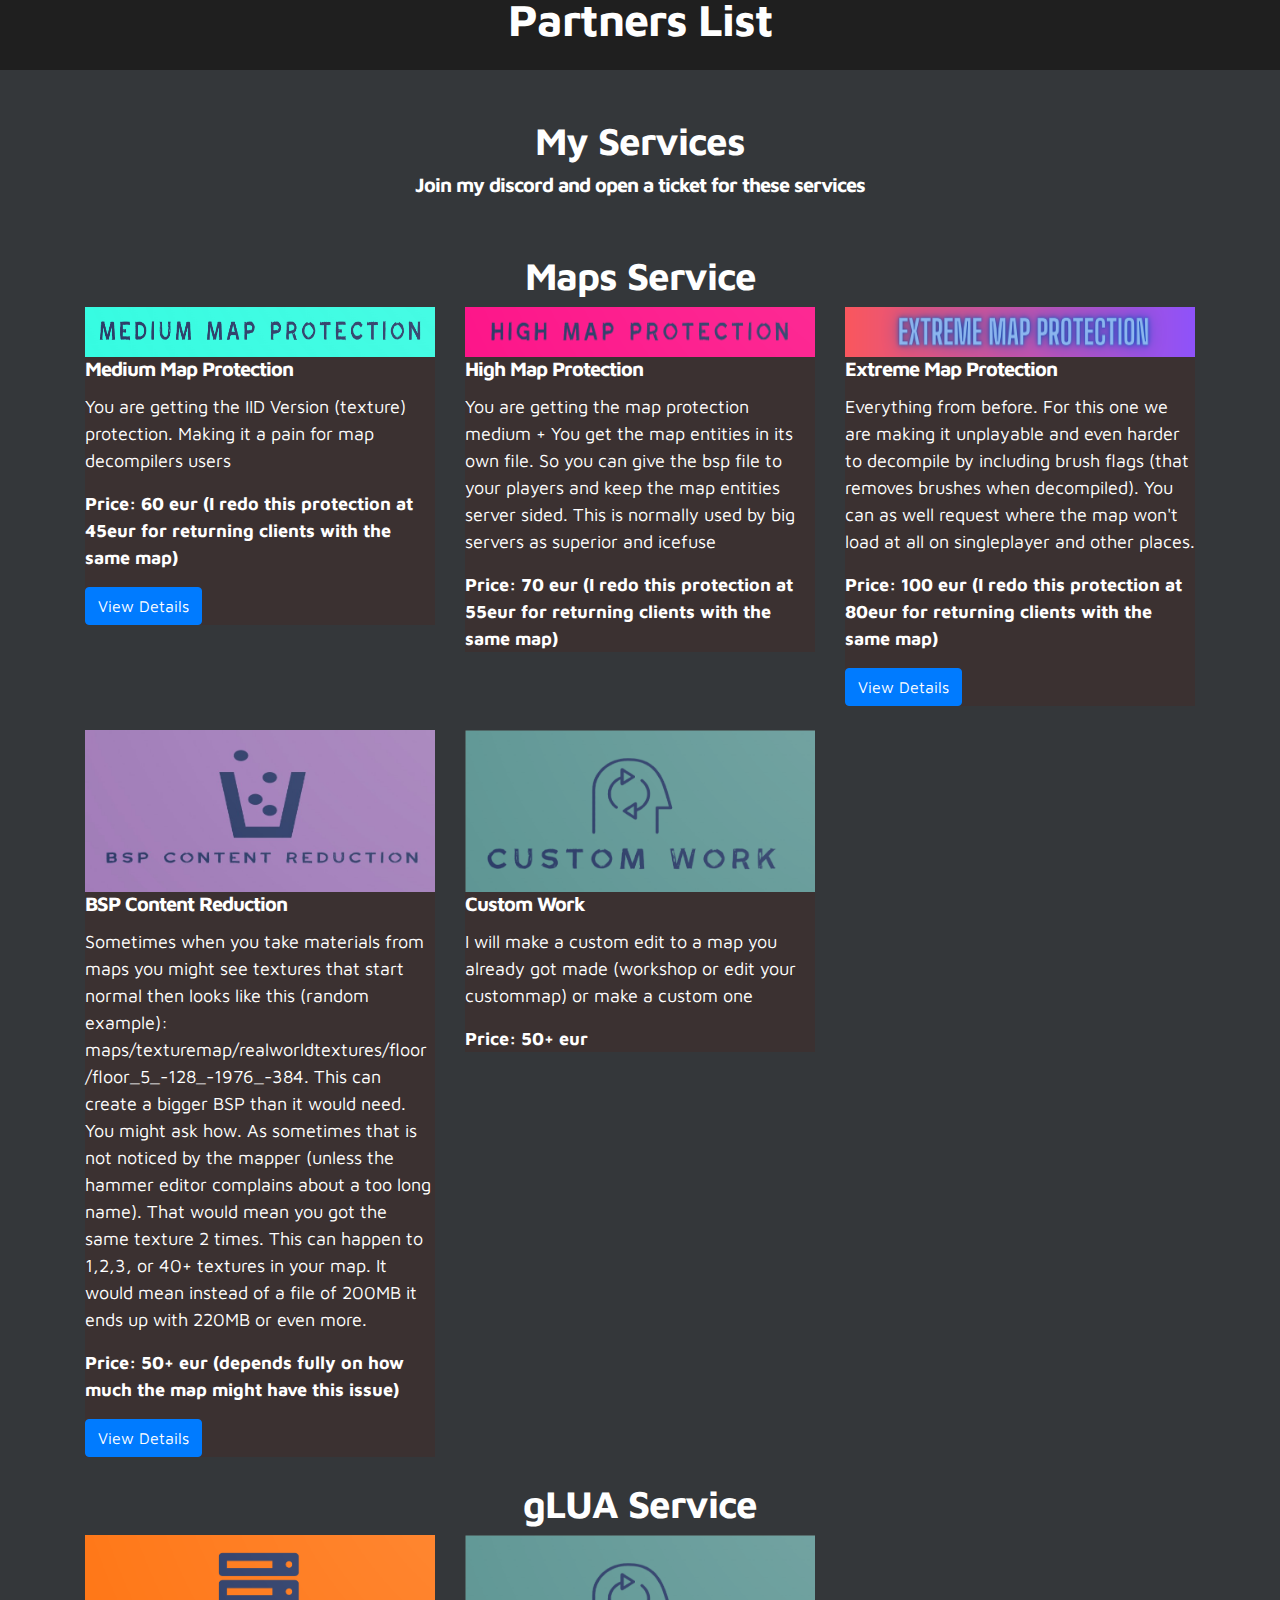
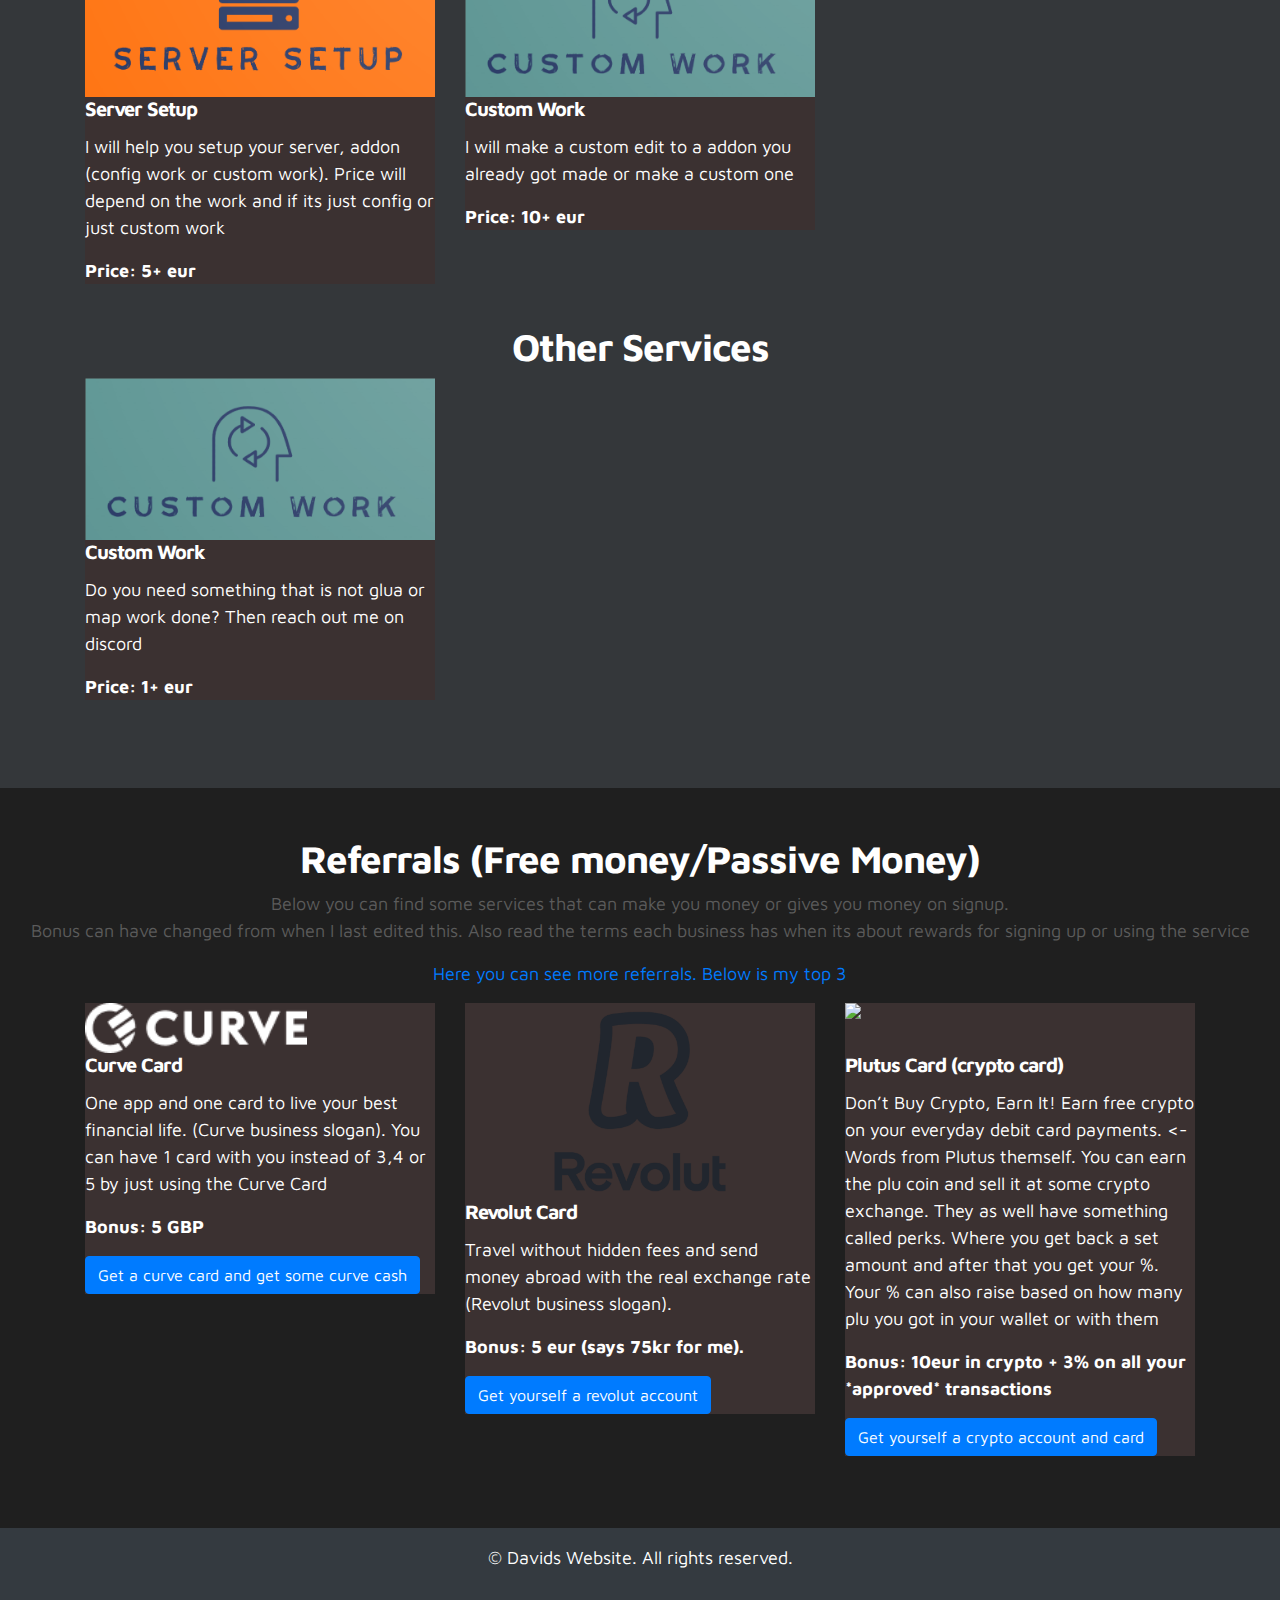
==== commit 83d103c4: "Update index.html" ====
--- a/index.html
+++ b/index.html
@@ -595,7 +595,10 @@
 const servers = [
  // { battlemetricid: "21812512", discordid: "DUuZNXeANx", grupname: "", description: ``, partnertype: "gameserver", isgif: "yes", imagelink: "https://i.imgur.com/8ffUCnZ.gif", },
  // hyplex-roleplay
- { battlemetricid: "24391260", discordid: "QRqskJnpuf", grupname: "", description: ``, partnertype: "gameserver", isgif: "no", imagelink: "", },
+ //{ battlemetricid: "24391260", discordid: "QRqskJnpuf", grupname: "", description: ``, partnertype: "gameserver", isgif: "no", imagelink: "", },
+
+ // RebornUK
+ { battlemetricid: "26228386", discordid: "7G92mkJS3E", grupname: "", description: ``, partnertype: "gameserver", isgif: "no", imagelink: "", },
  //
   { battlemetricid: "", discordid: "8v6Mbv2SZk", grupname: "", description: ``, partnertype: "discord" ,isgif: "no", imagelink: ""},
   { battlemetricid: "", discordid: "2JnJRGskPu", grupname: "", description: ``, partnertype: "discord" ,isgif: "no", imagelink: ""},
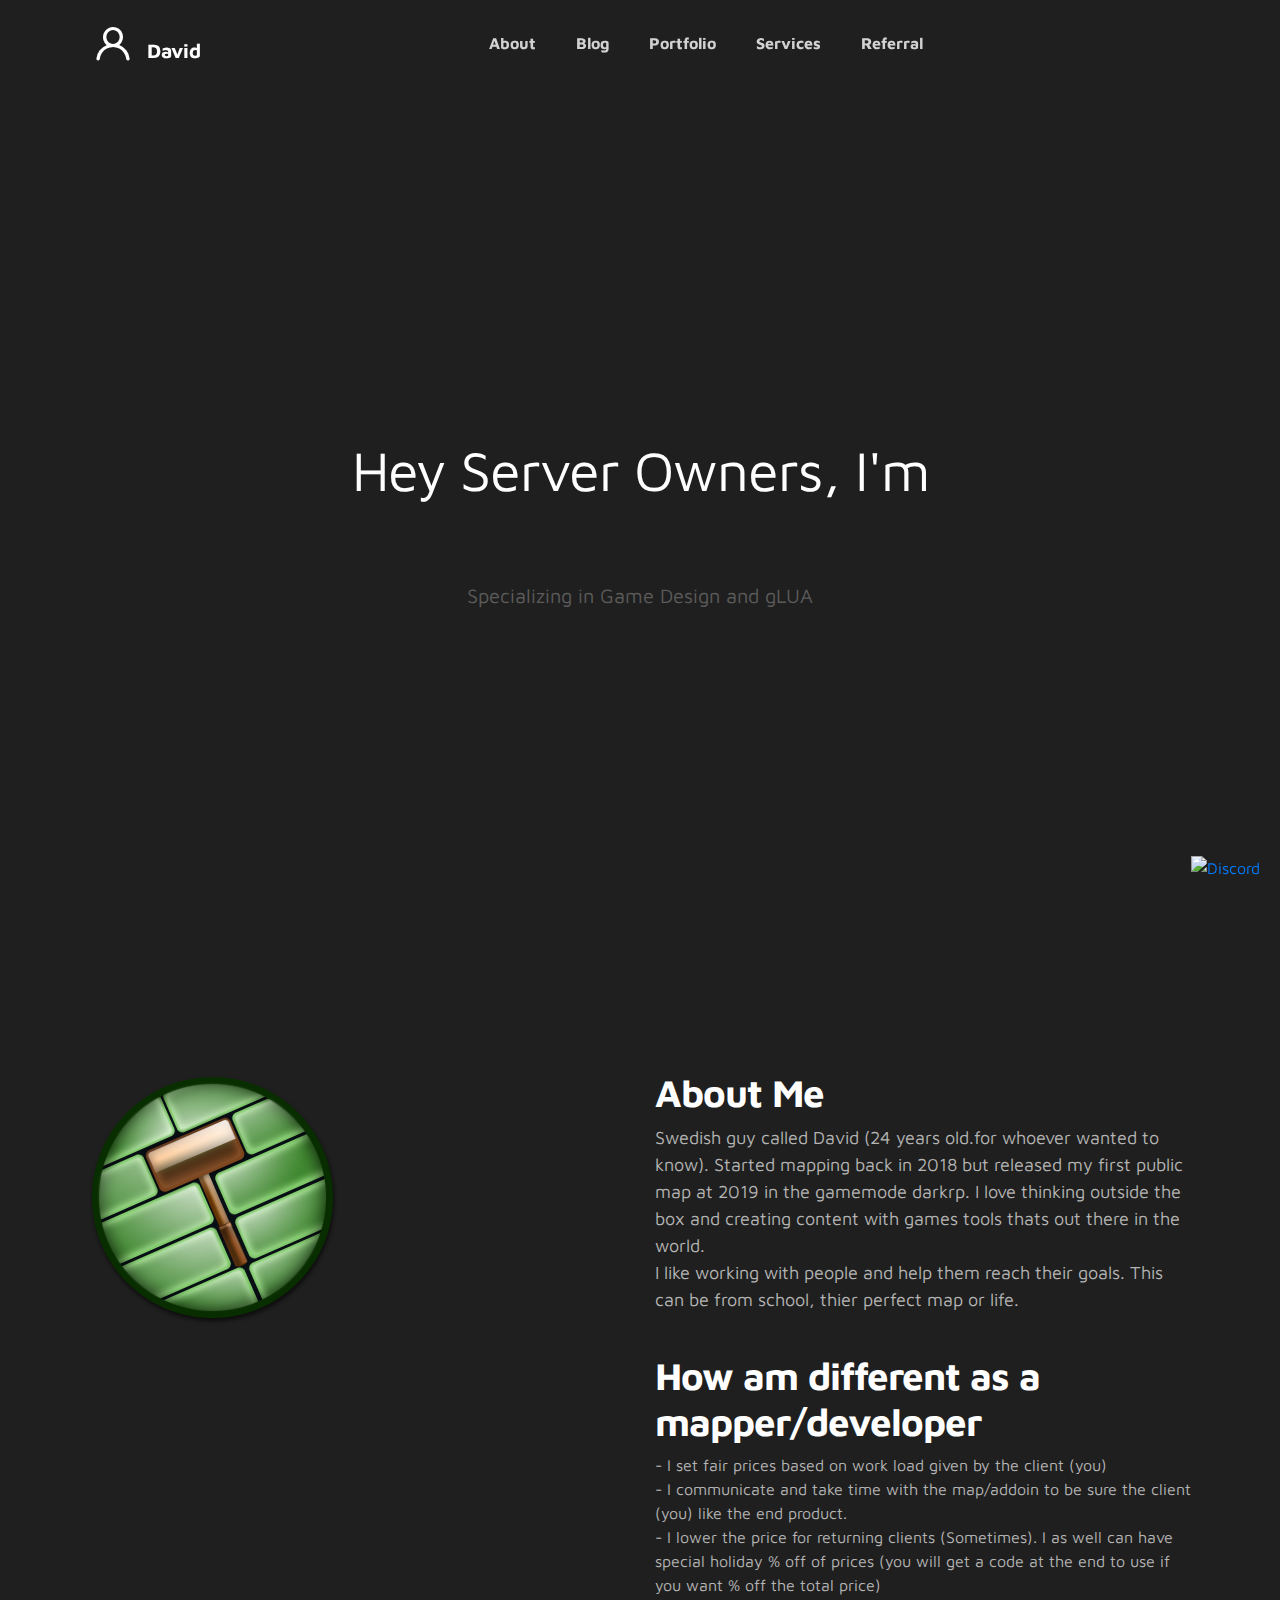
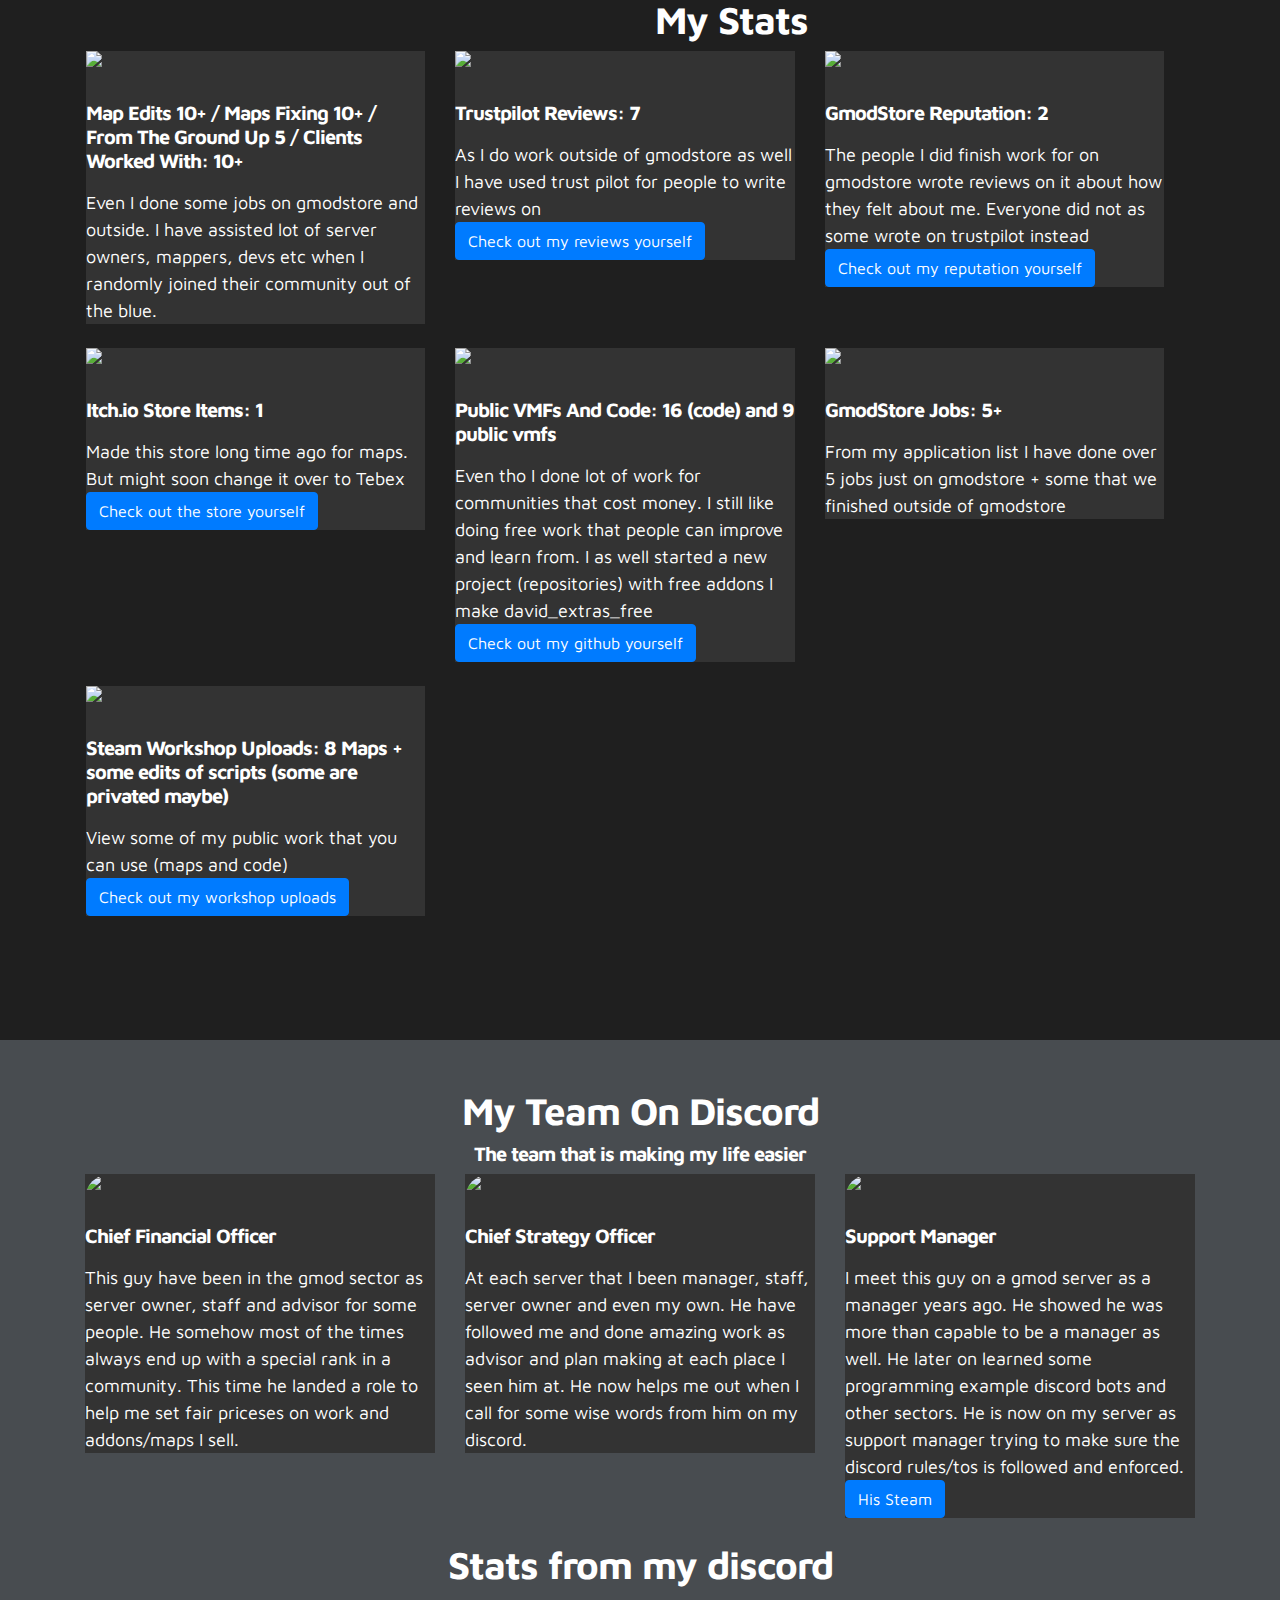
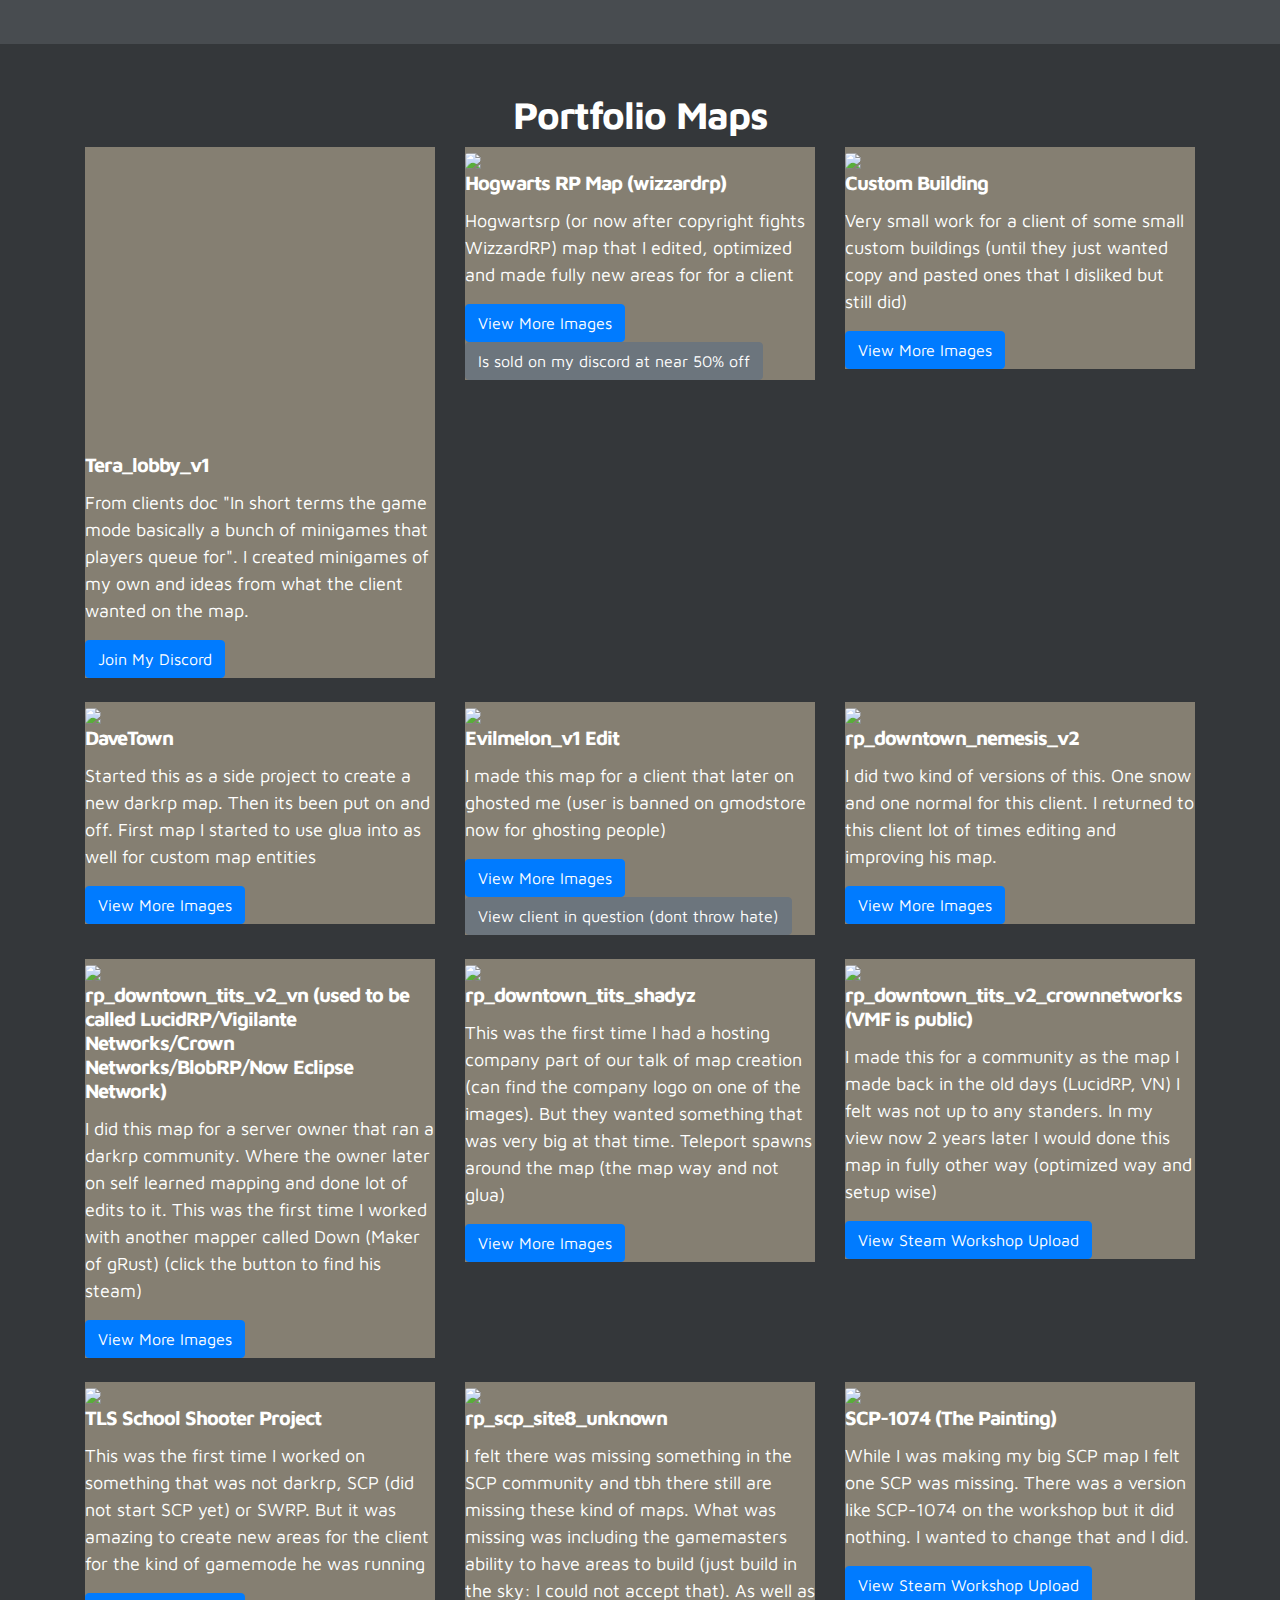
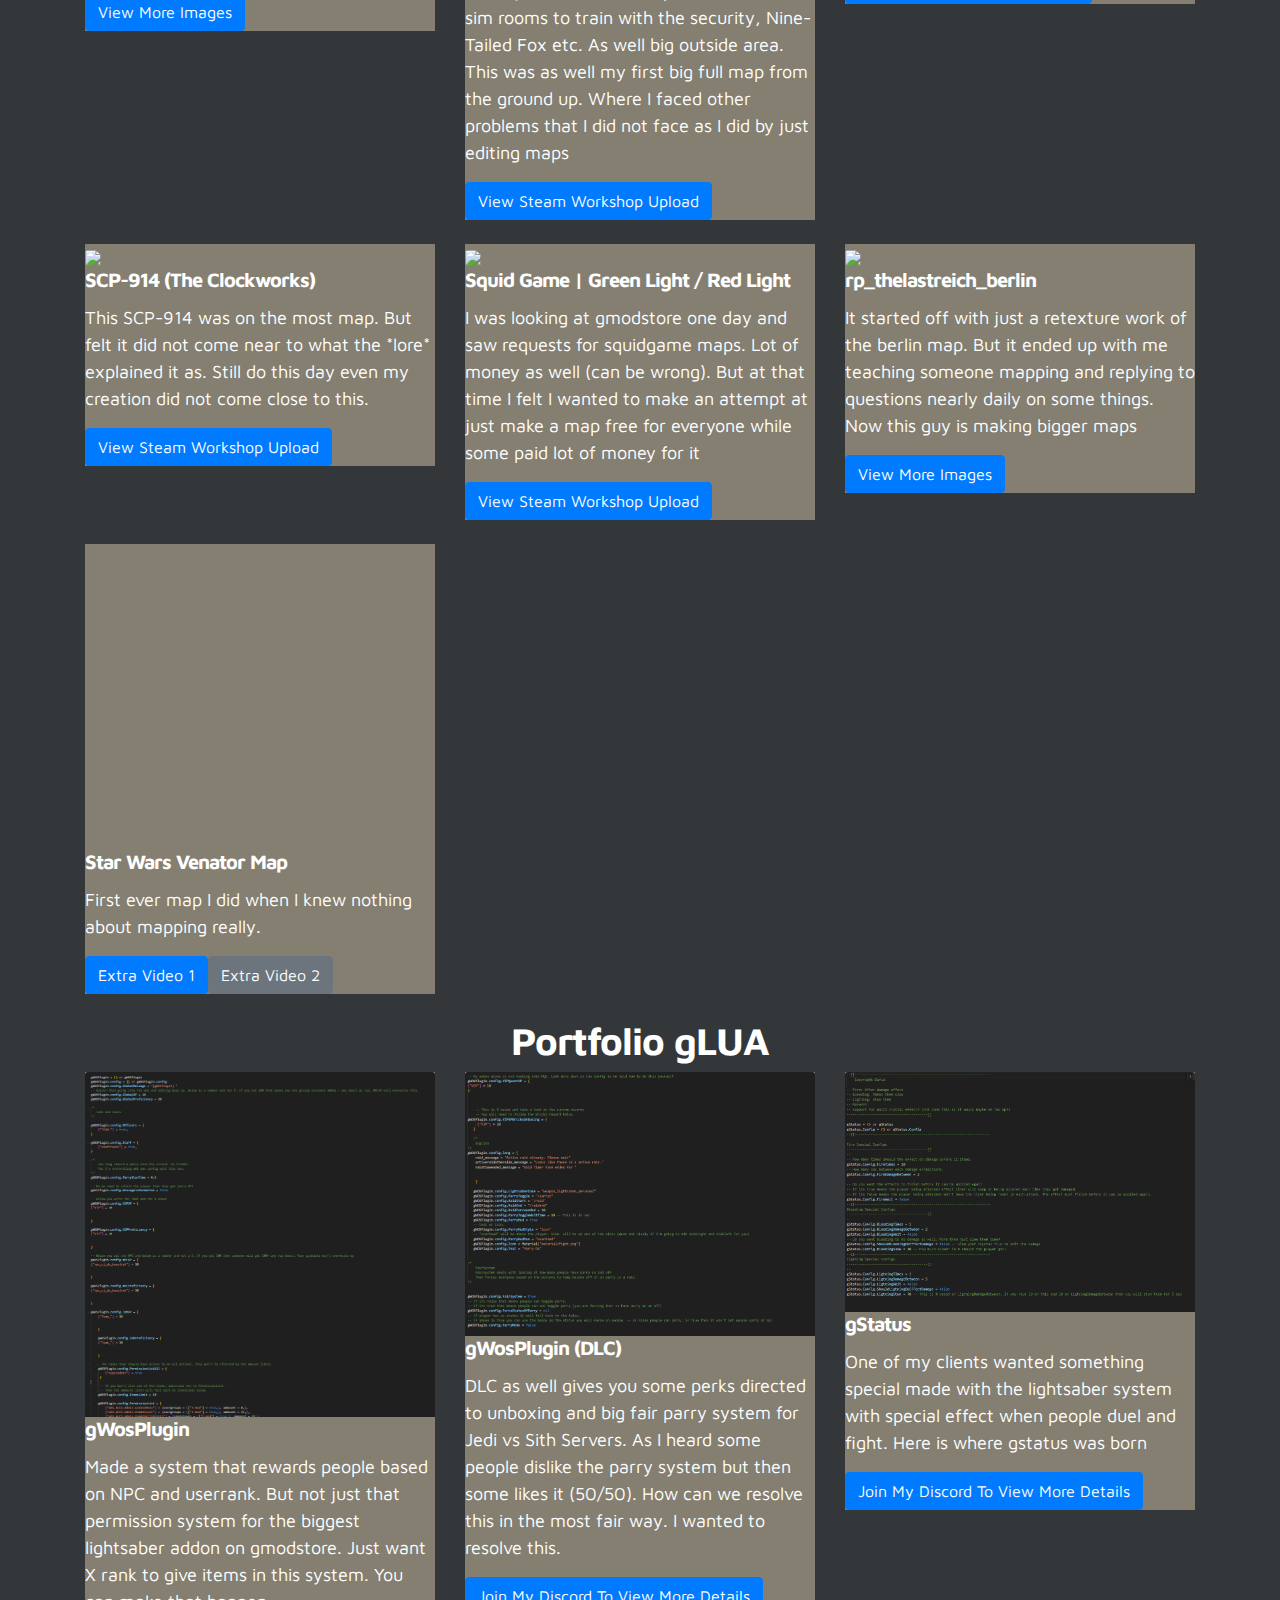
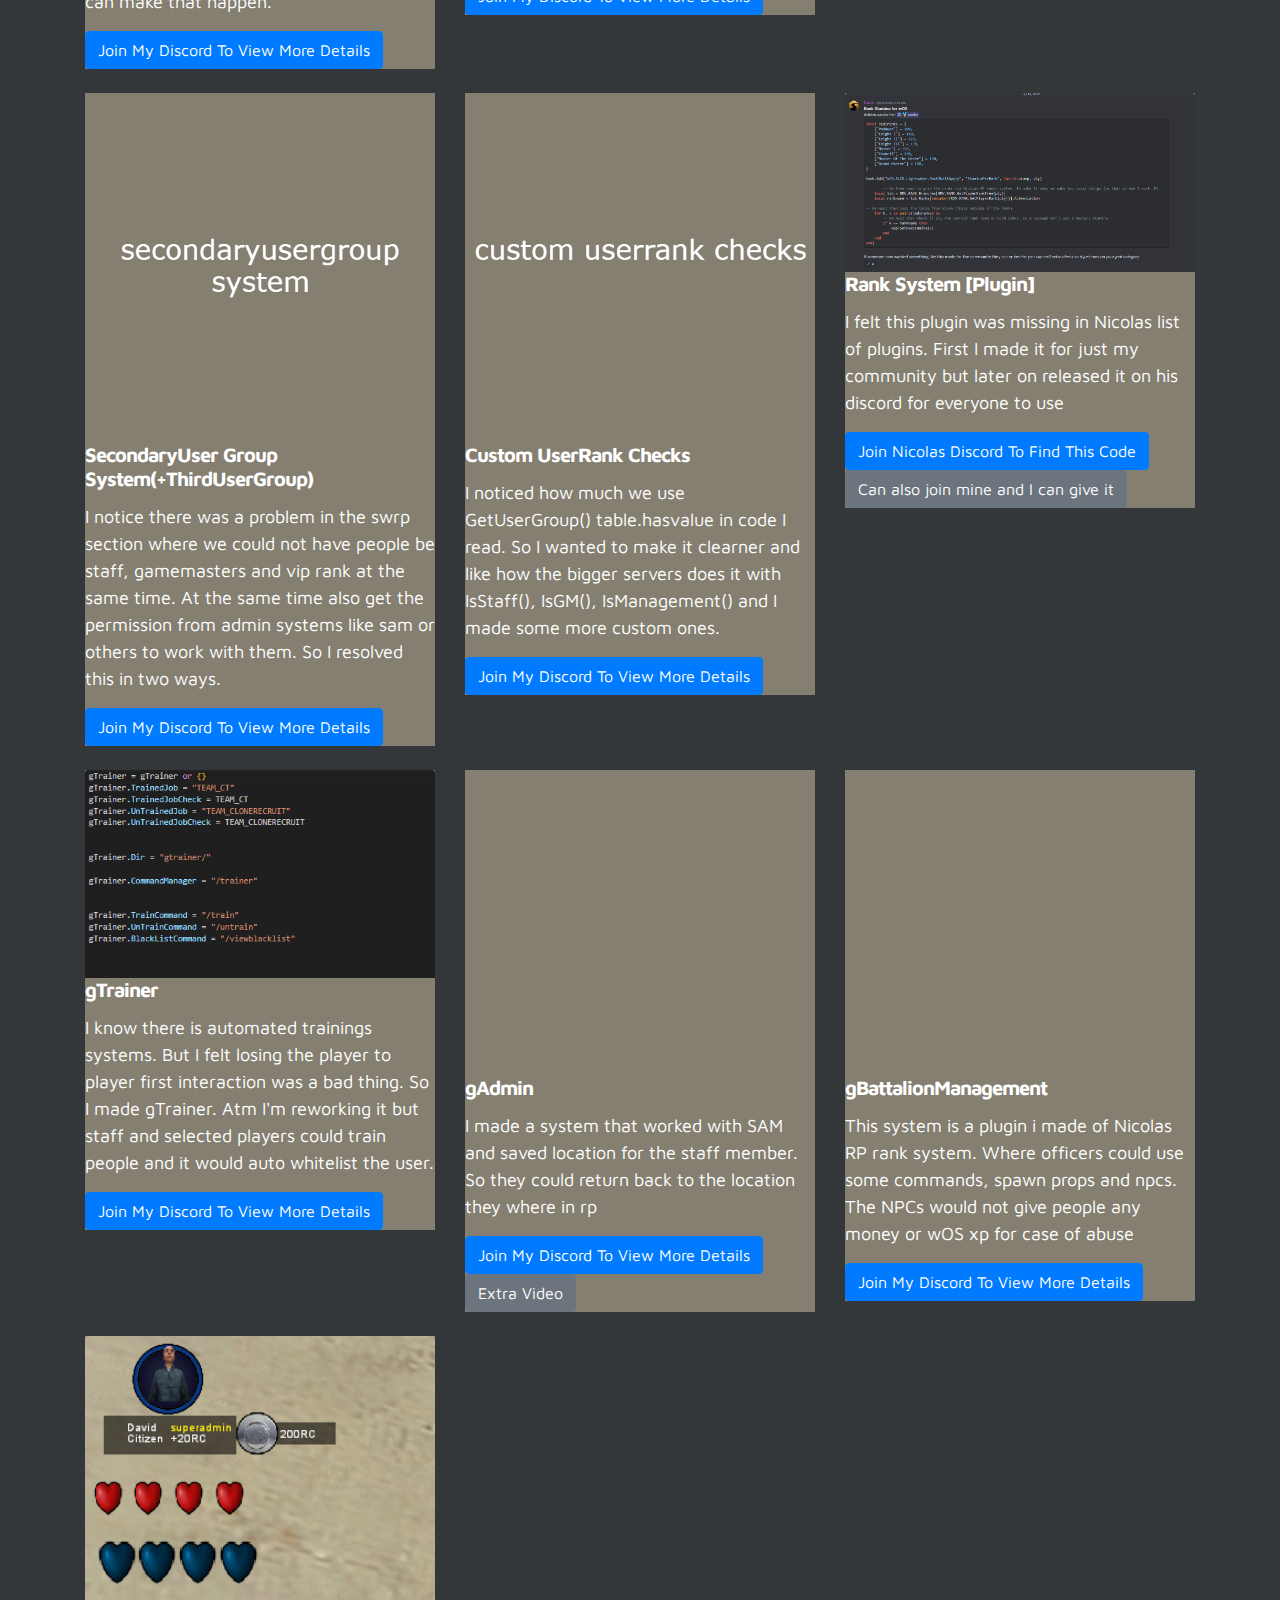
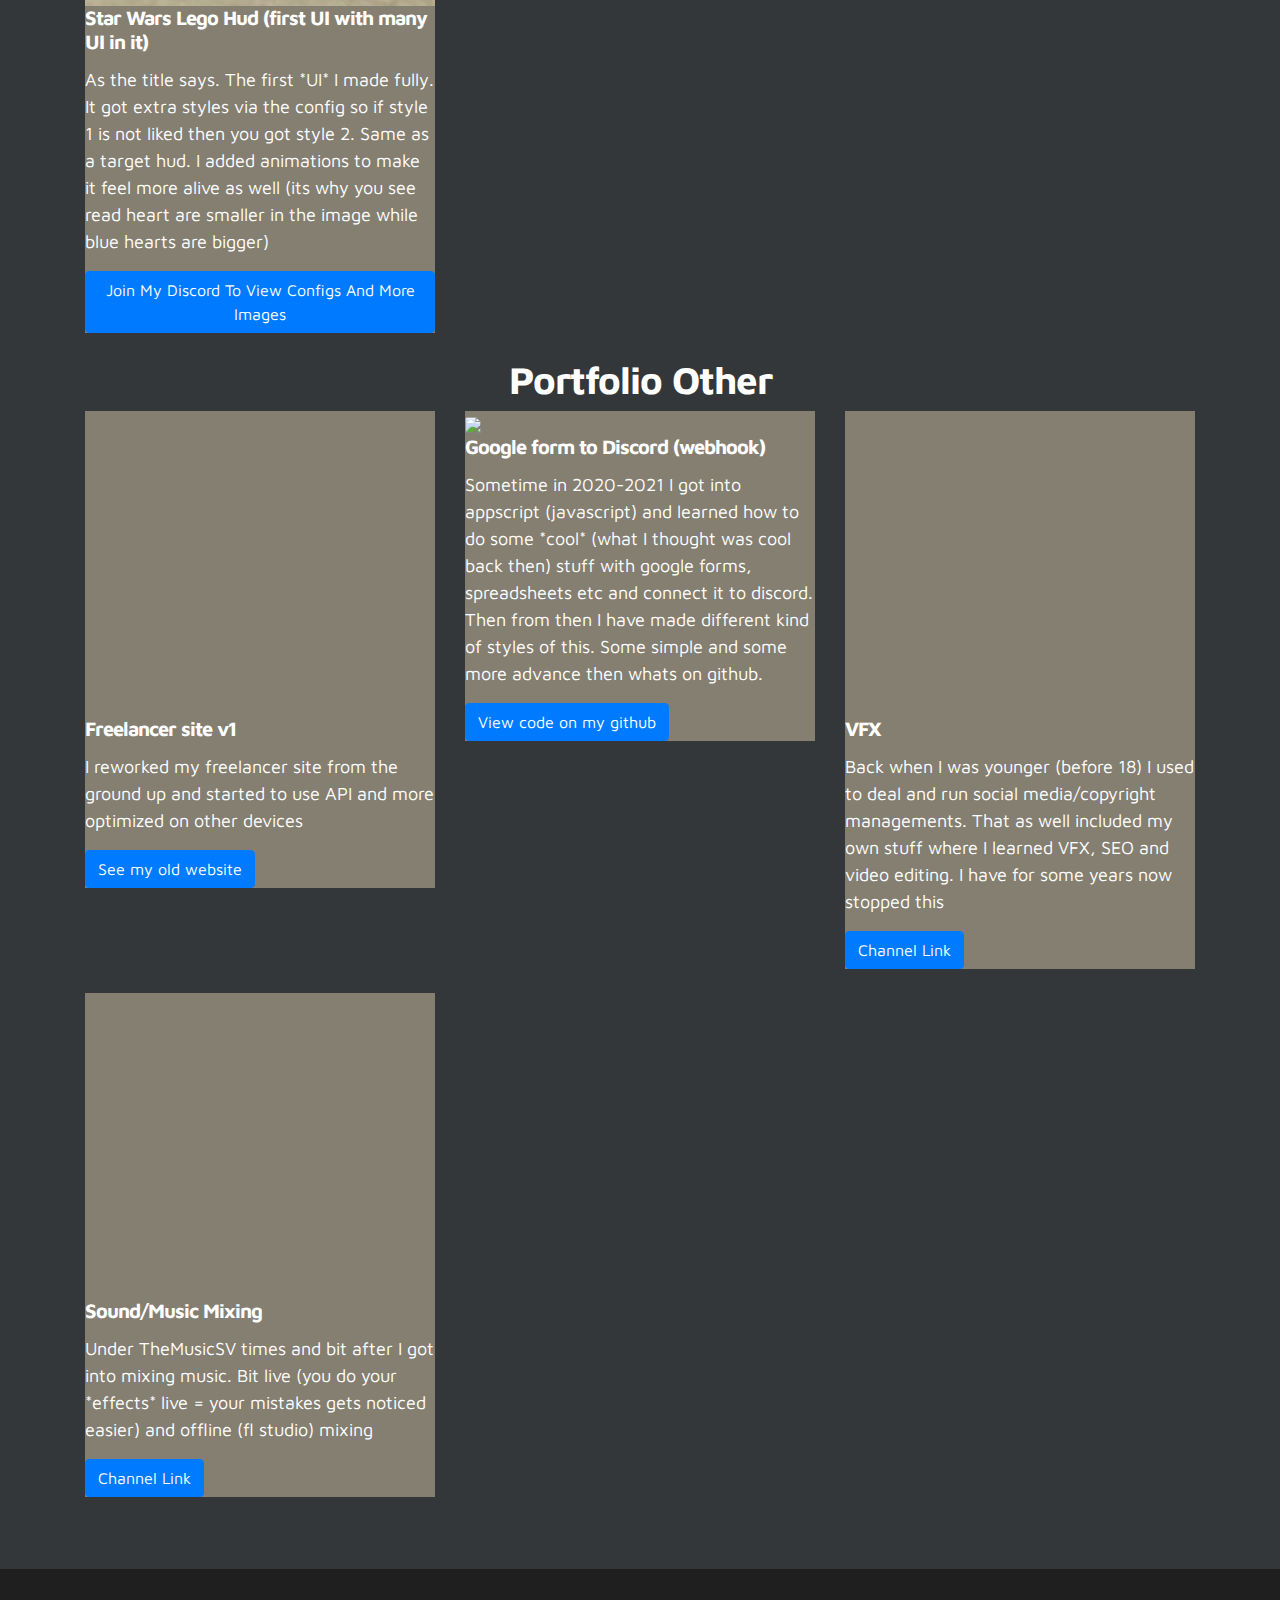
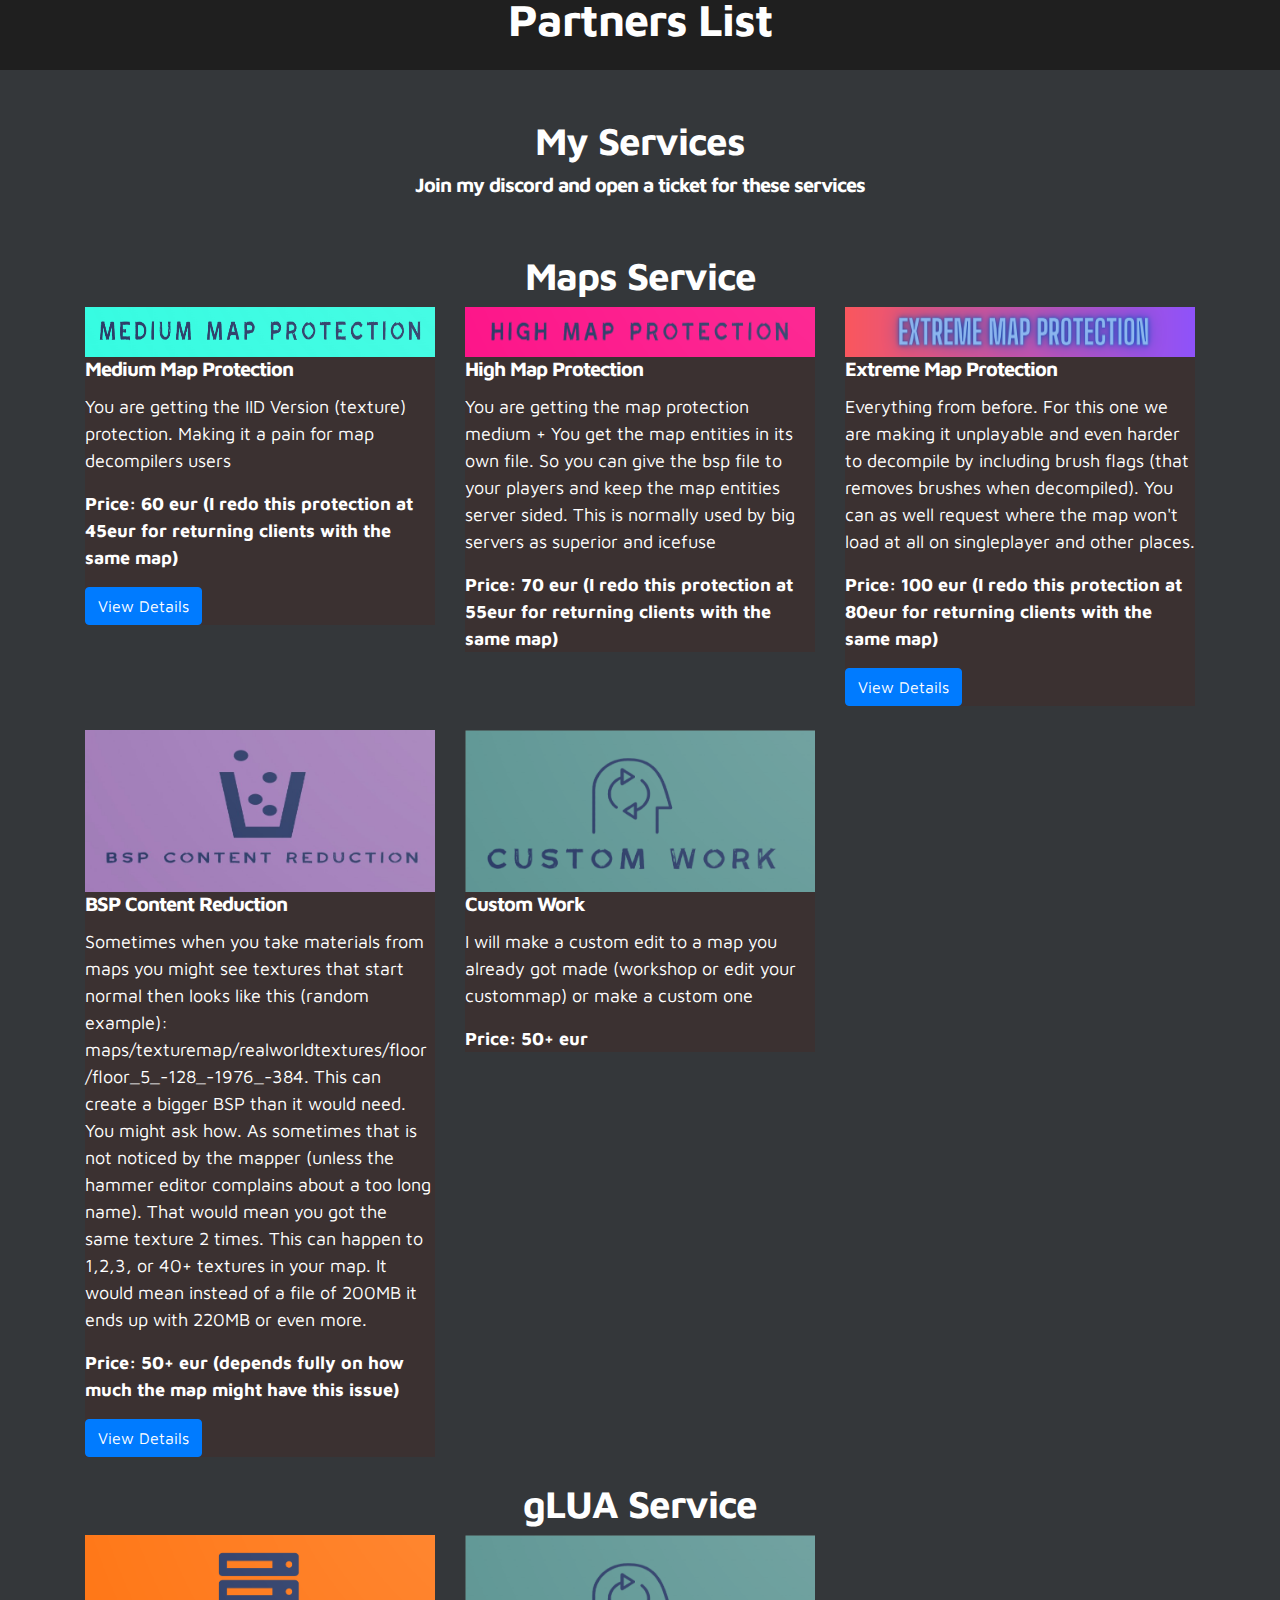
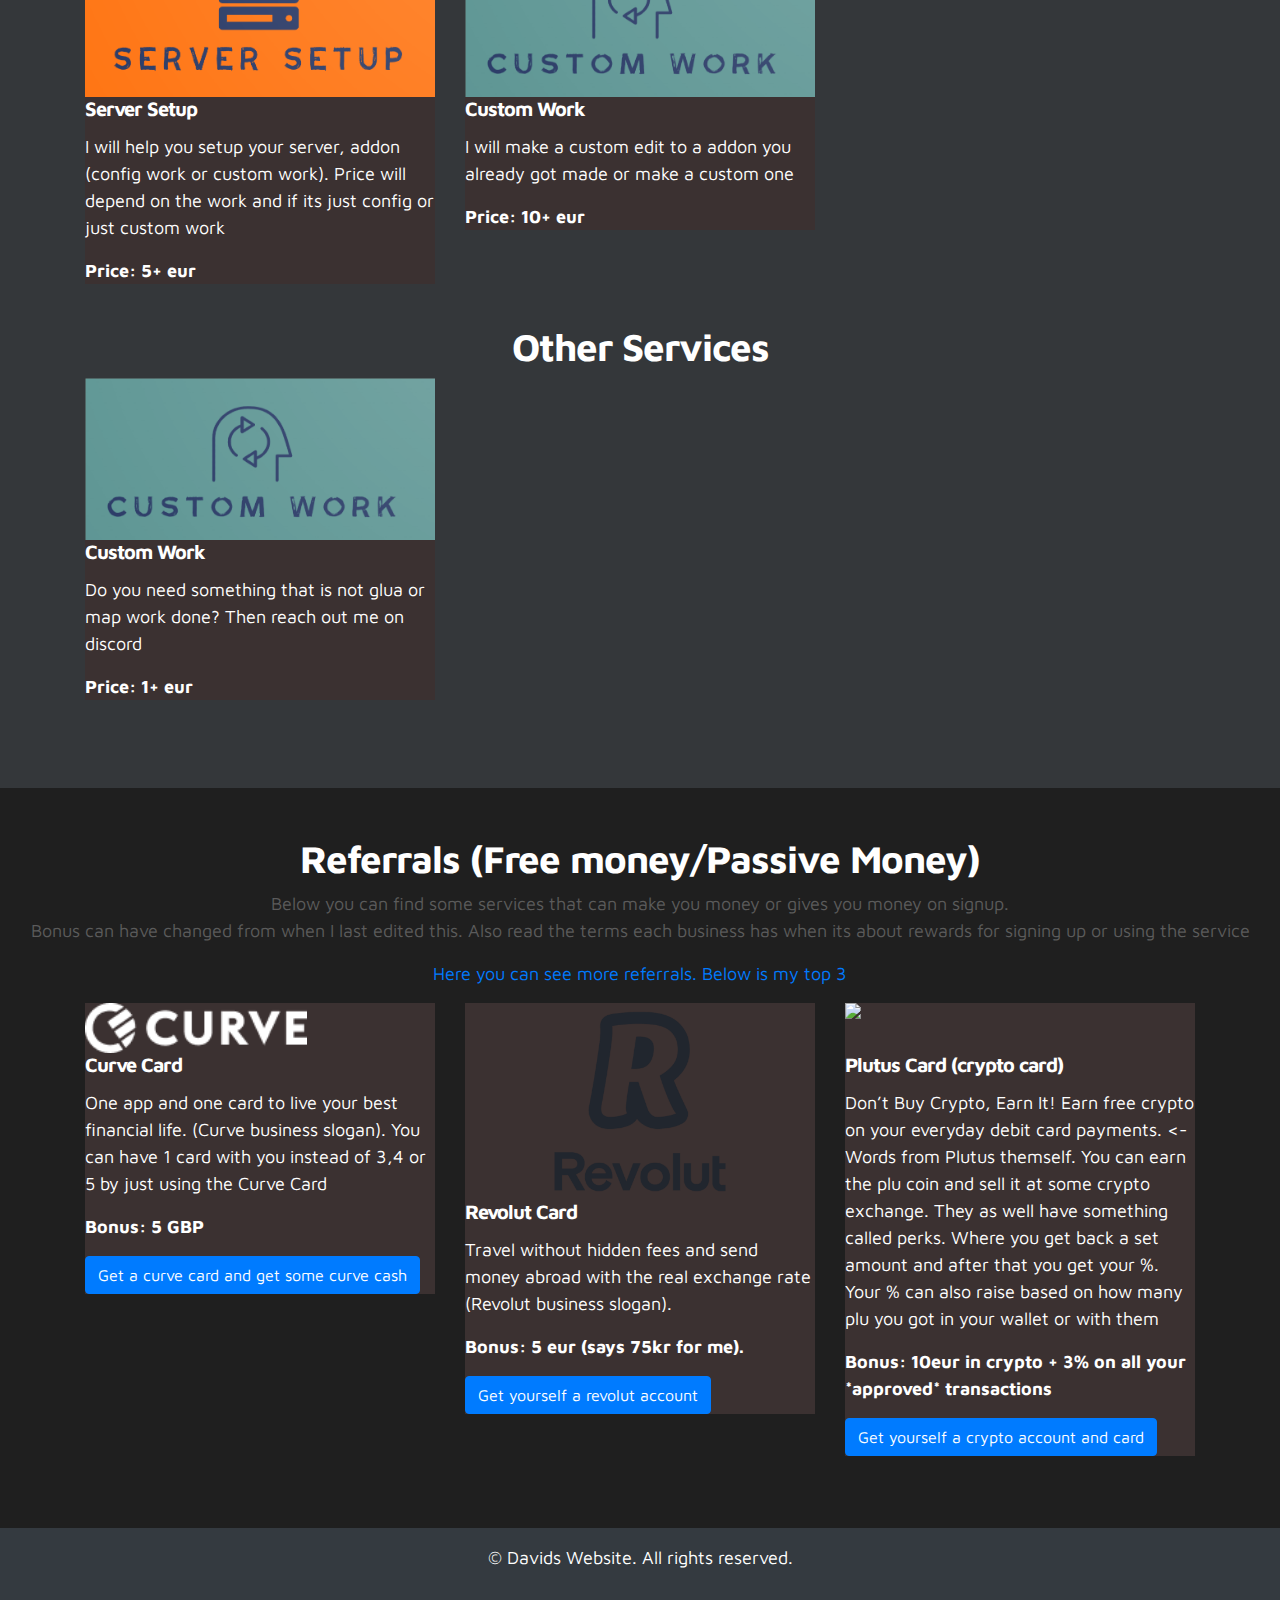
==== commit c7d8b835: "new partner + partner comments (file sided)" ====
--- a/index.html
+++ b/index.html
@@ -600,8 +600,15 @@
  // RebornUK
  { battlemetricid: "26228386", discordid: "7G92mkJS3E", grupname: "", description: ``, partnertype: "gameserver", isgif: "no", imagelink: "", },
  //
+
+ // Gmod Italia 
+ { battlemetricid: "", discordid: "wBGnQm4", grupname: "", description: ``, partnertype: "discord" ,isgif: "no", imagelink: ""},
+
+// Meeks
   { battlemetricid: "", discordid: "8v6Mbv2SZk", grupname: "", description: ``, partnertype: "discord" ,isgif: "no", imagelink: ""},
+// Trace place
   { battlemetricid: "", discordid: "2JnJRGskPu", grupname: "", description: ``, partnertype: "discord" ,isgif: "no", imagelink: ""},
+// Onyx place
   { battlemetricid: "", discordid: "YNCyRtTAkG", grupname: "", description: ``, partnertype: "discord" ,isgif: "no", imagelink: ""},
 ];
 
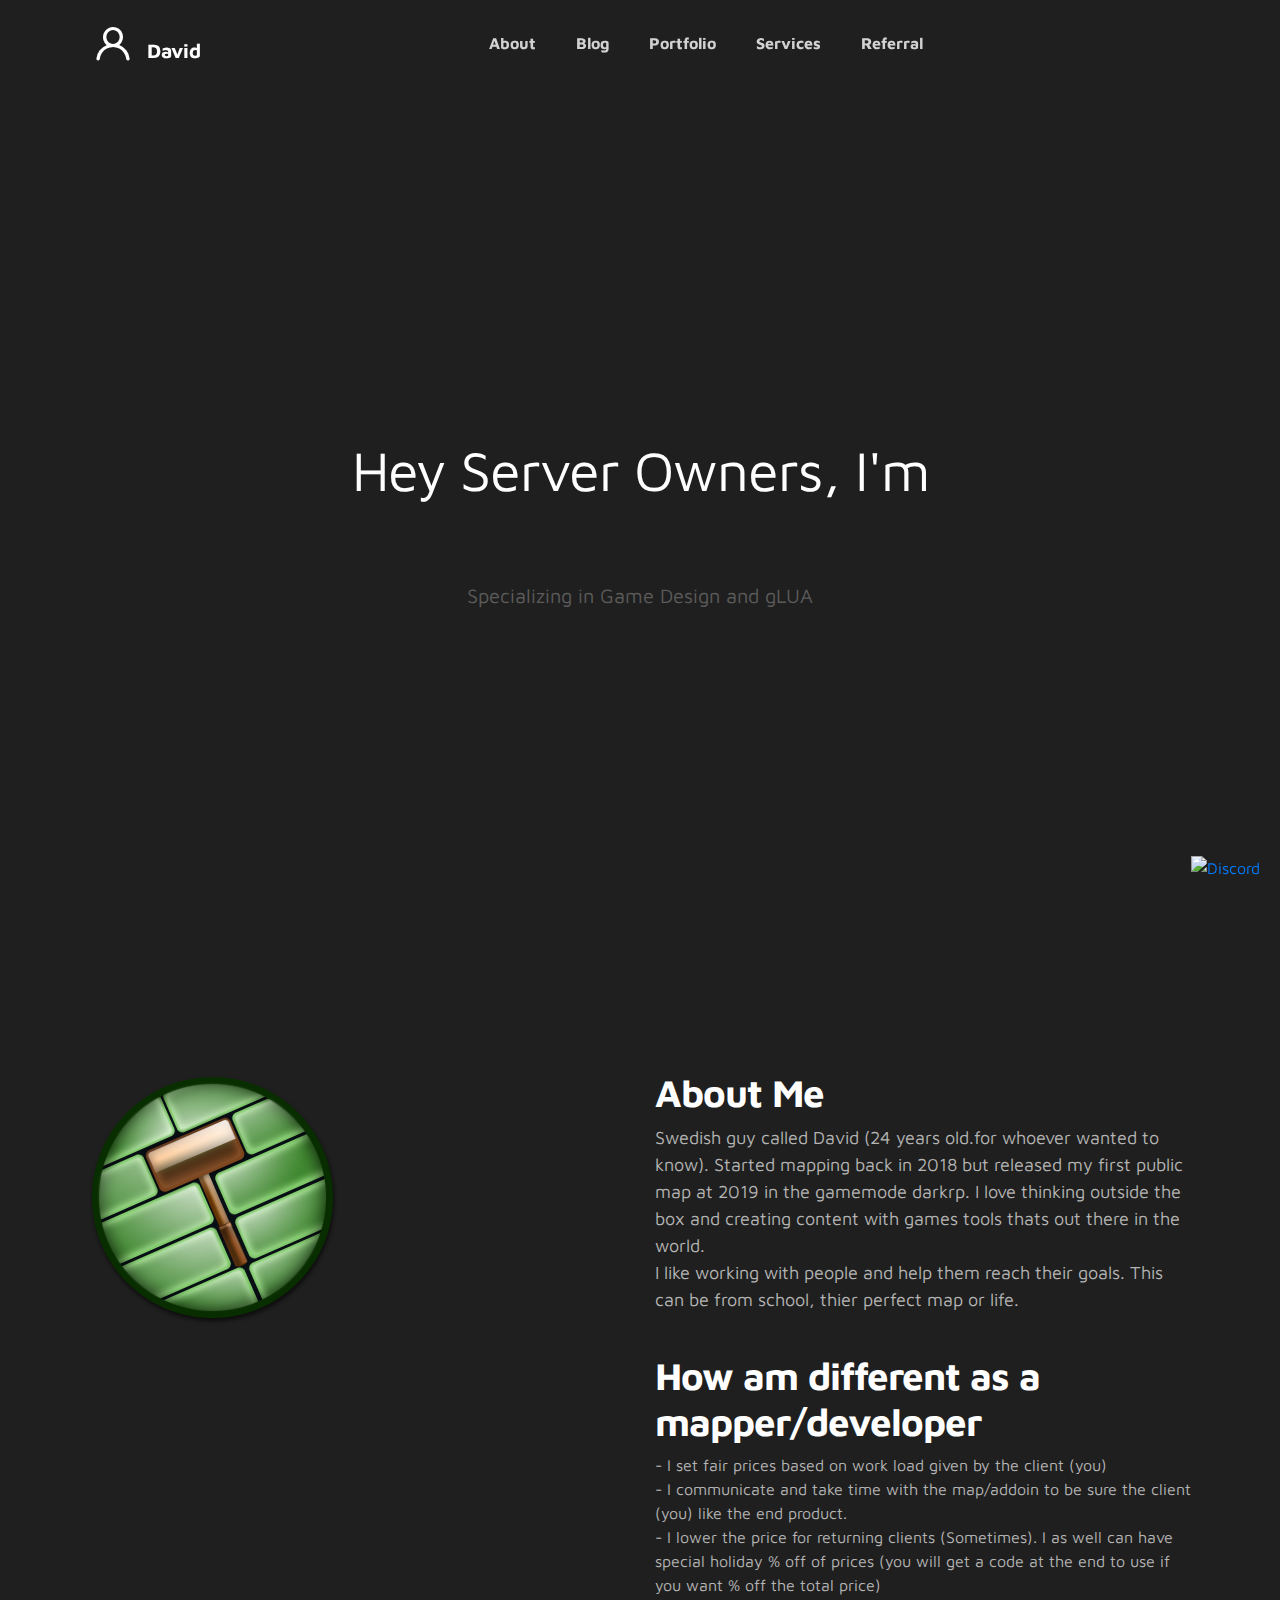
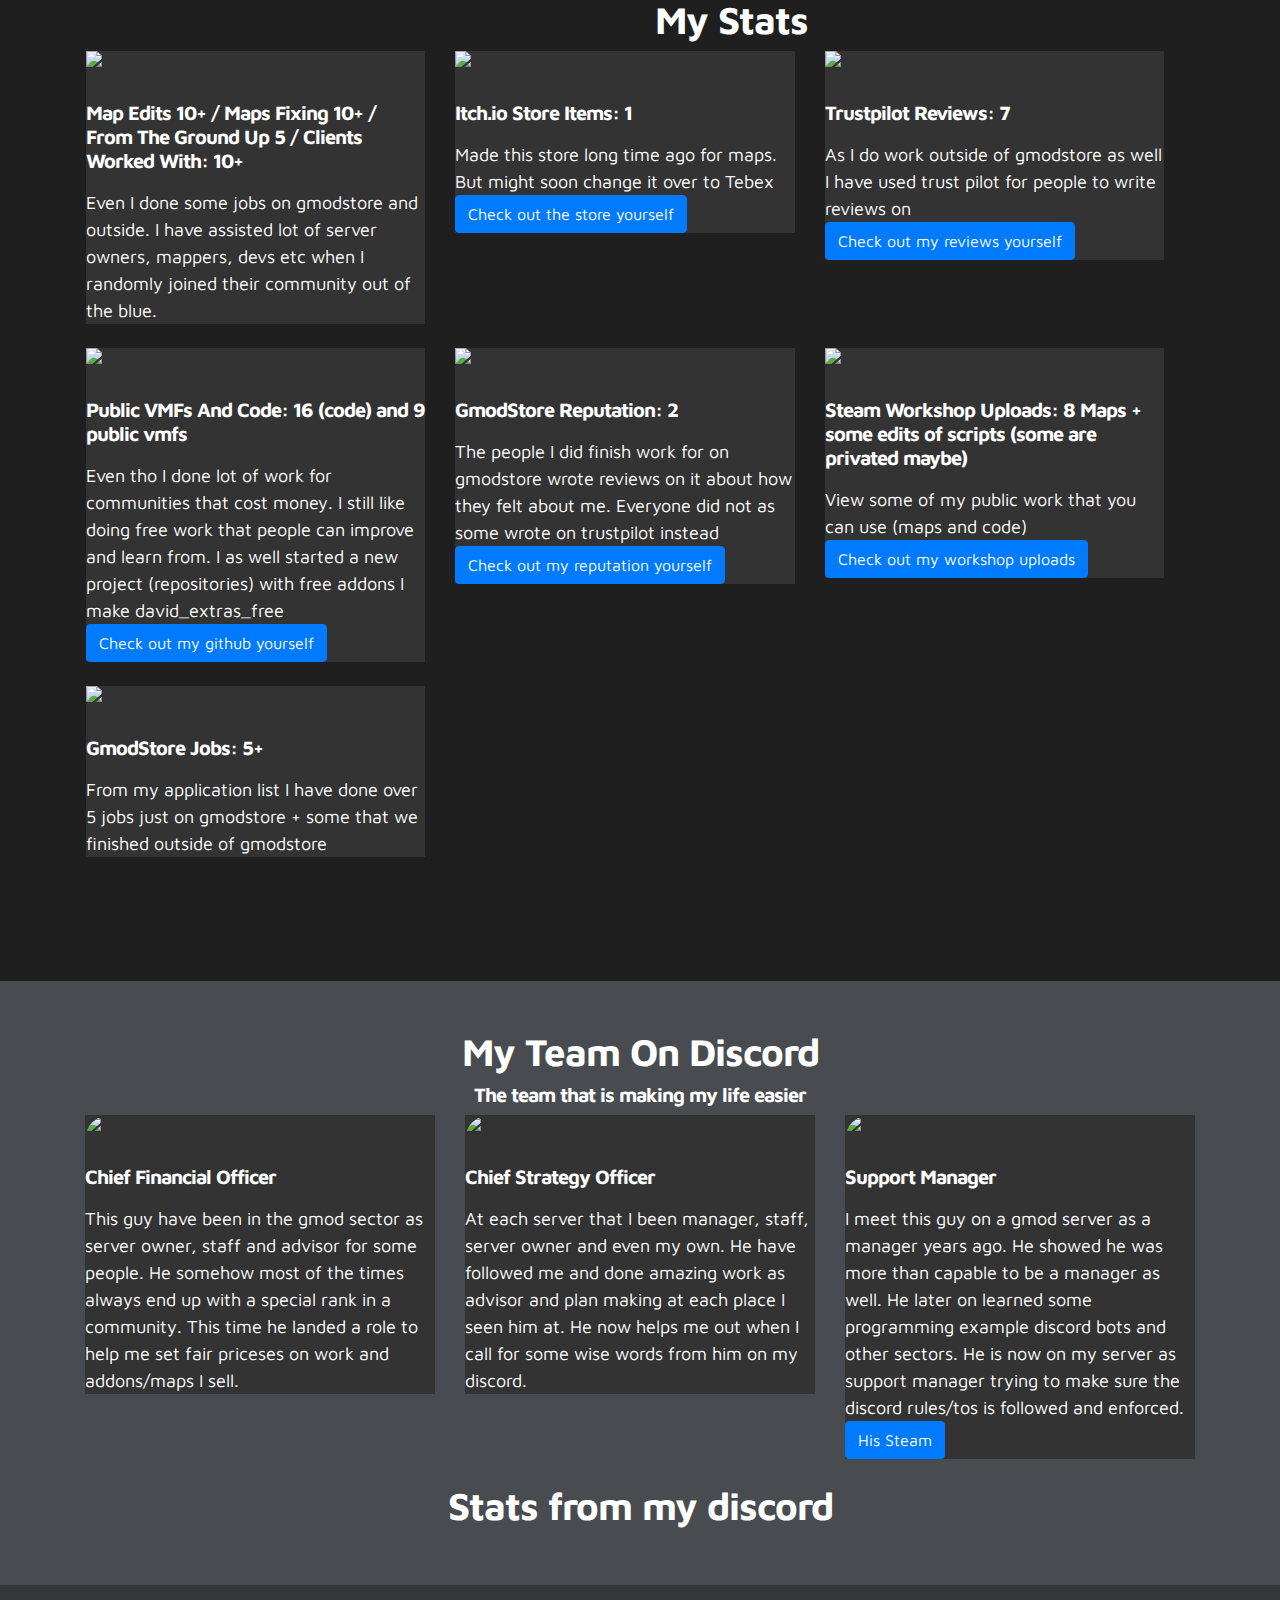
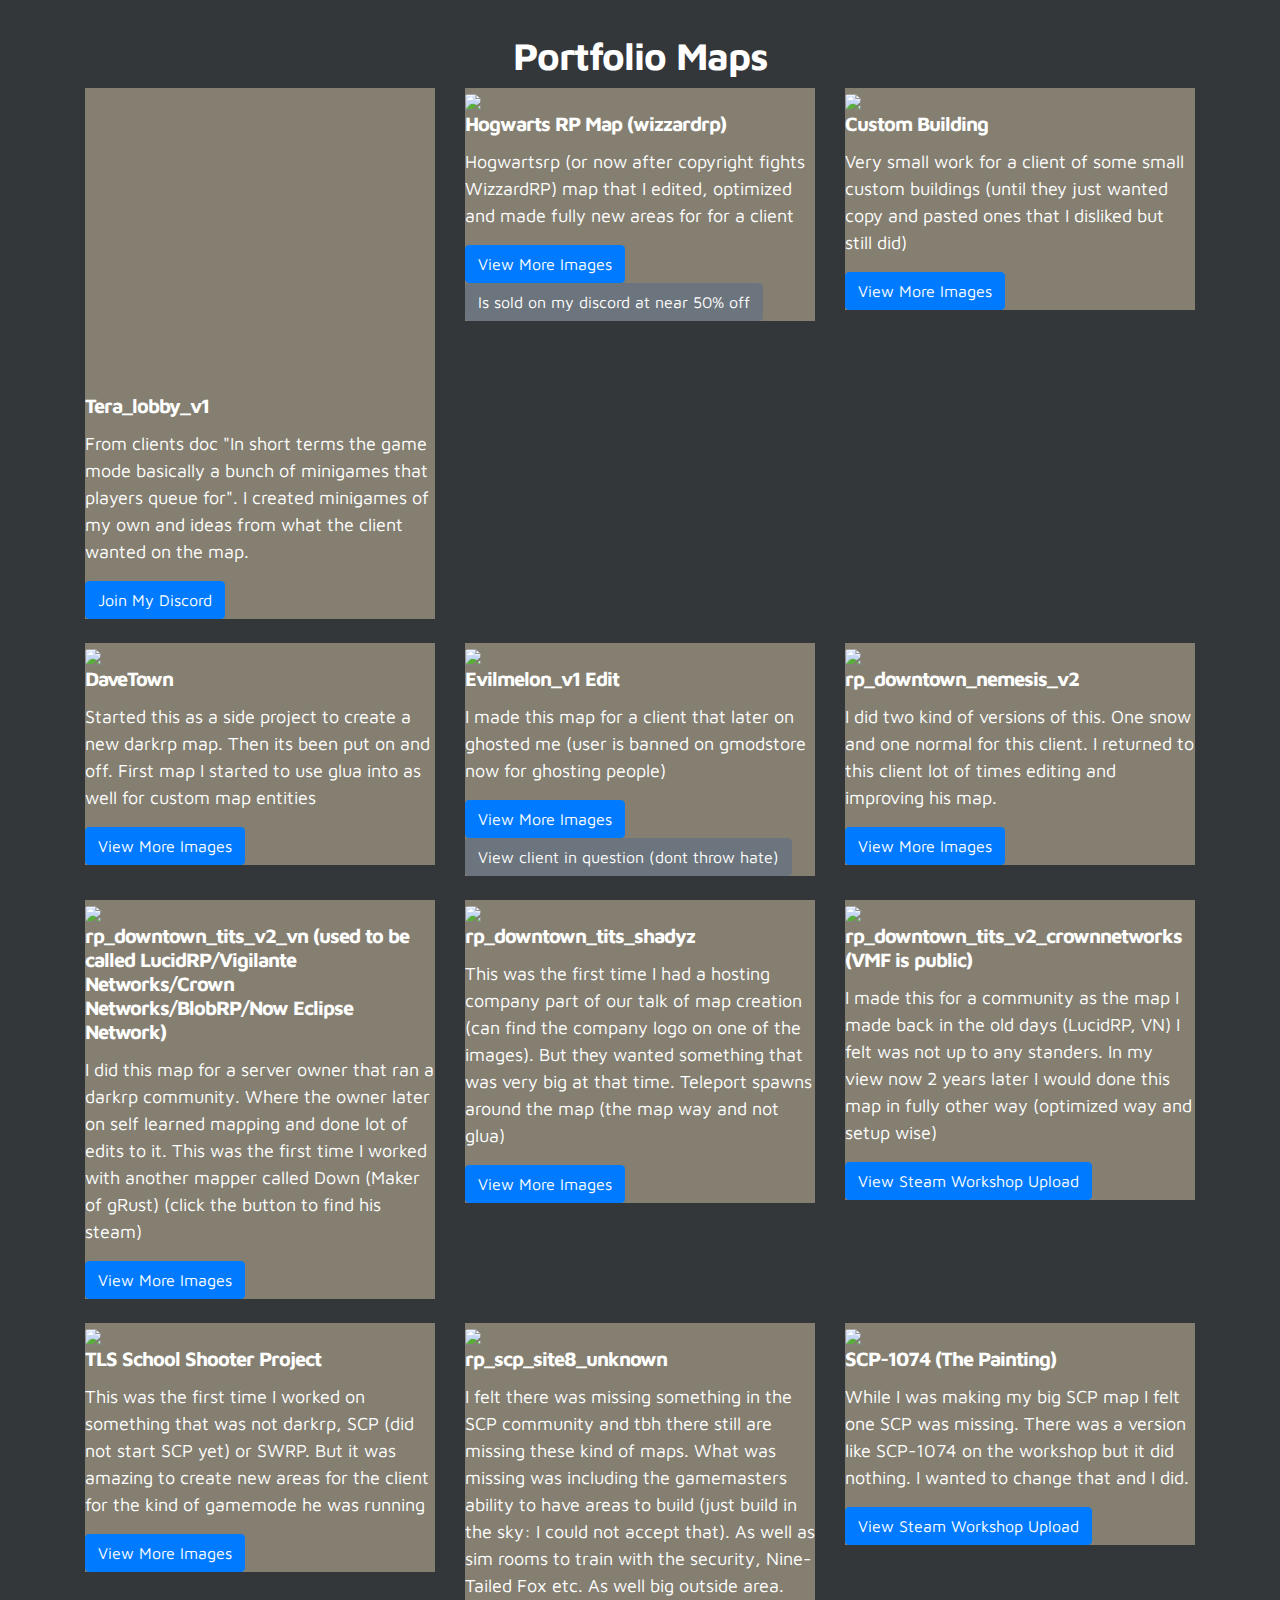
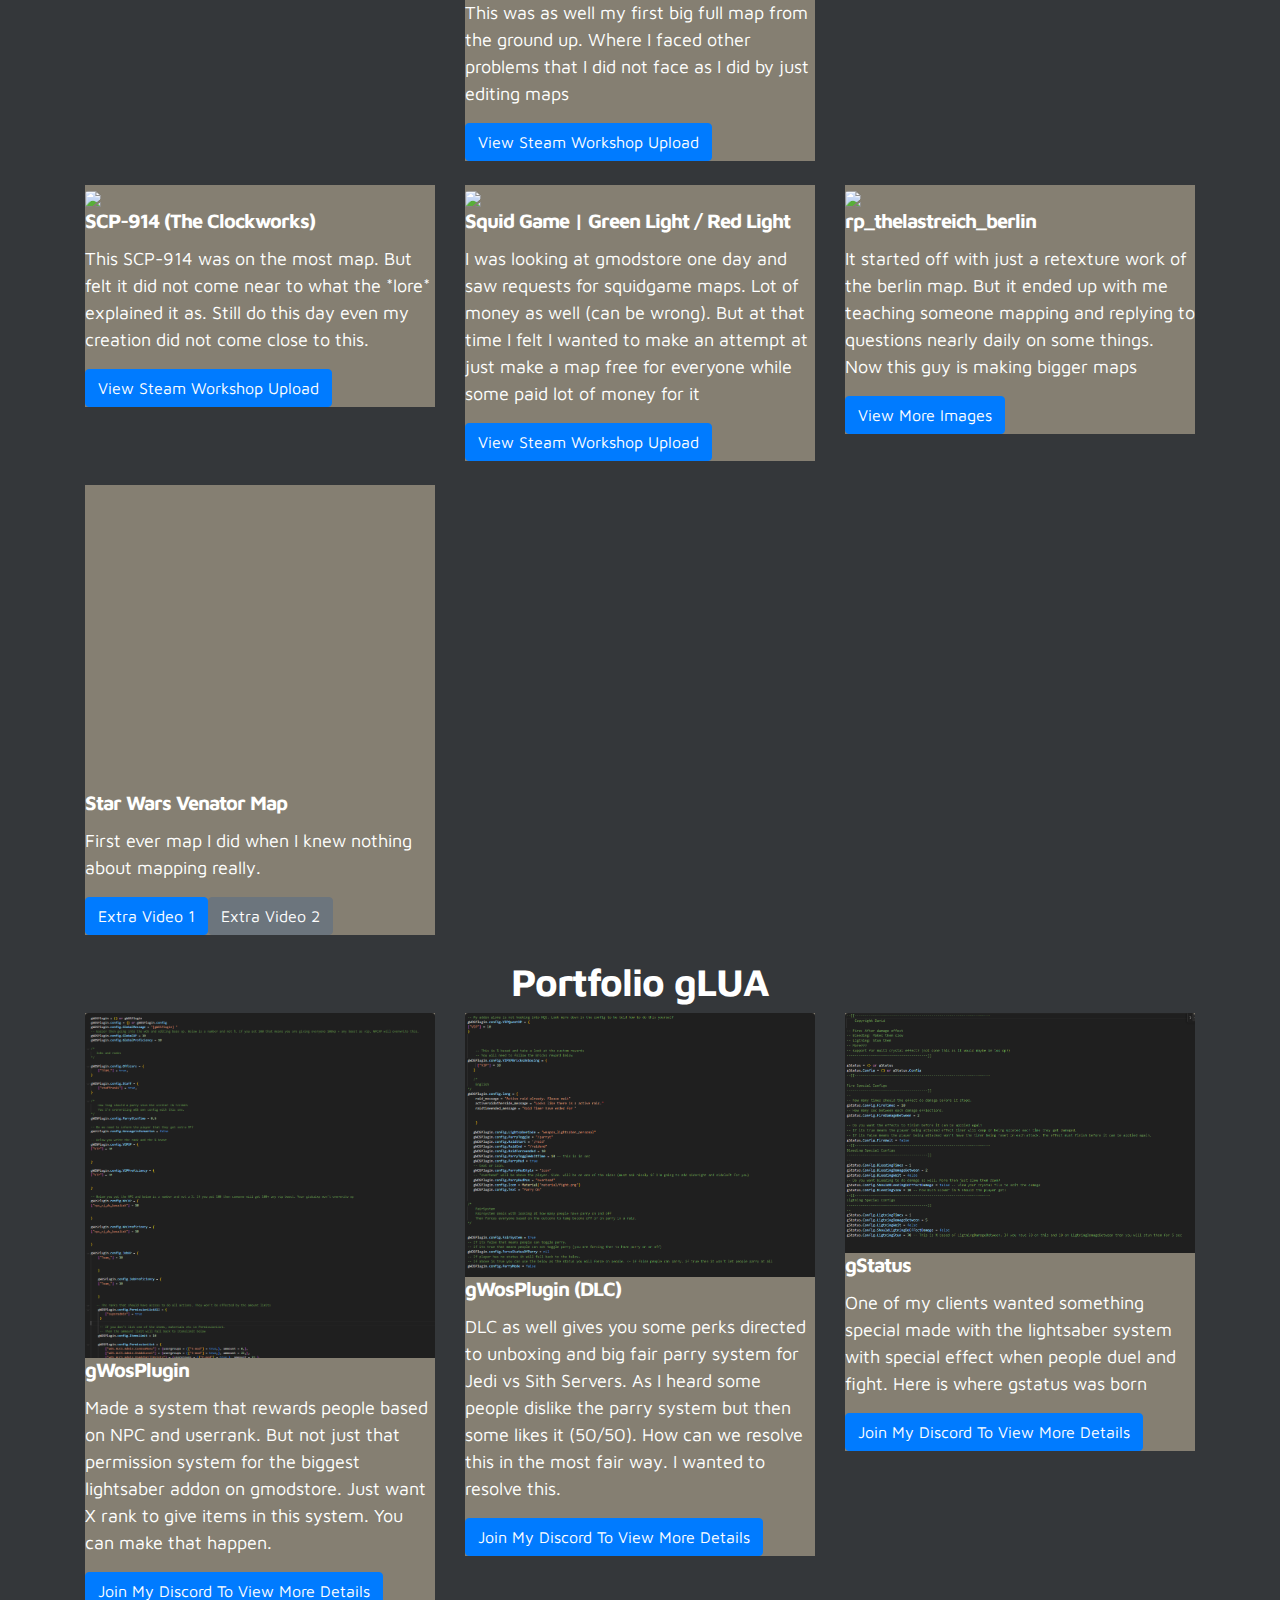
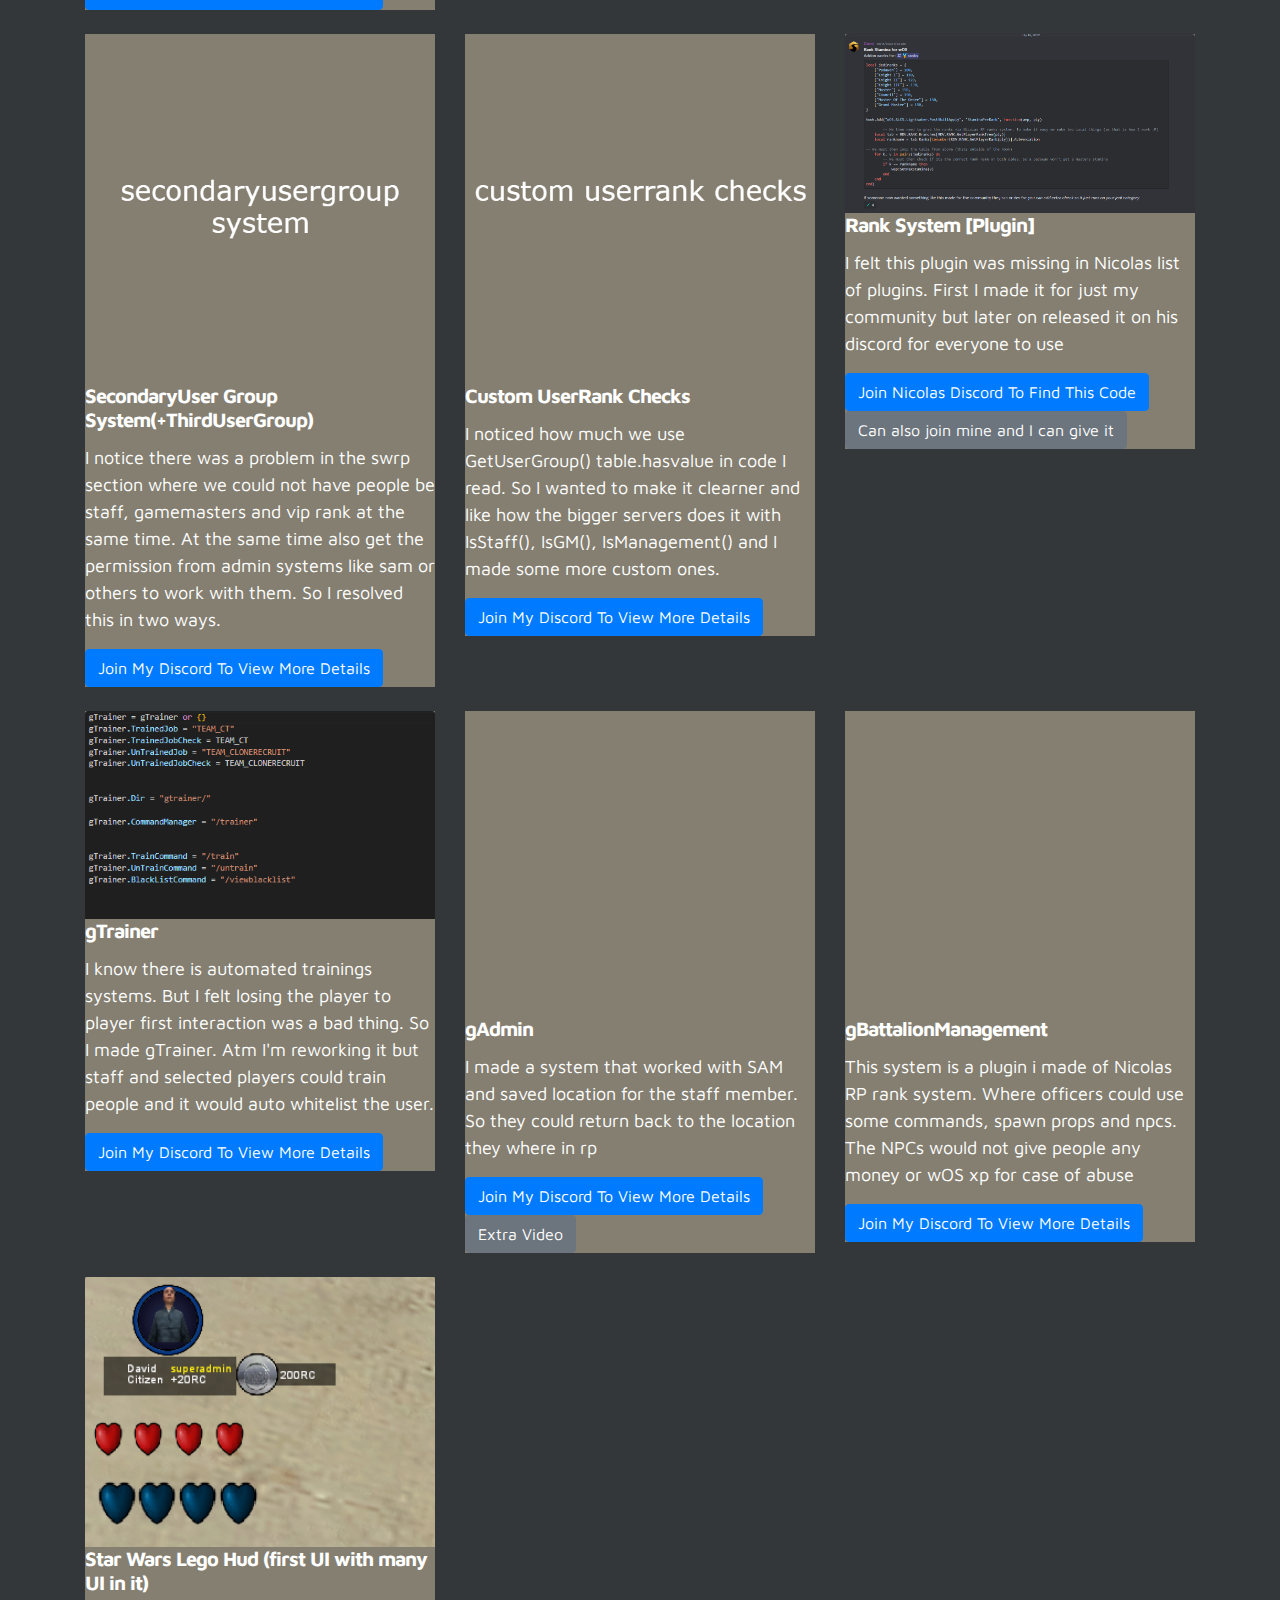
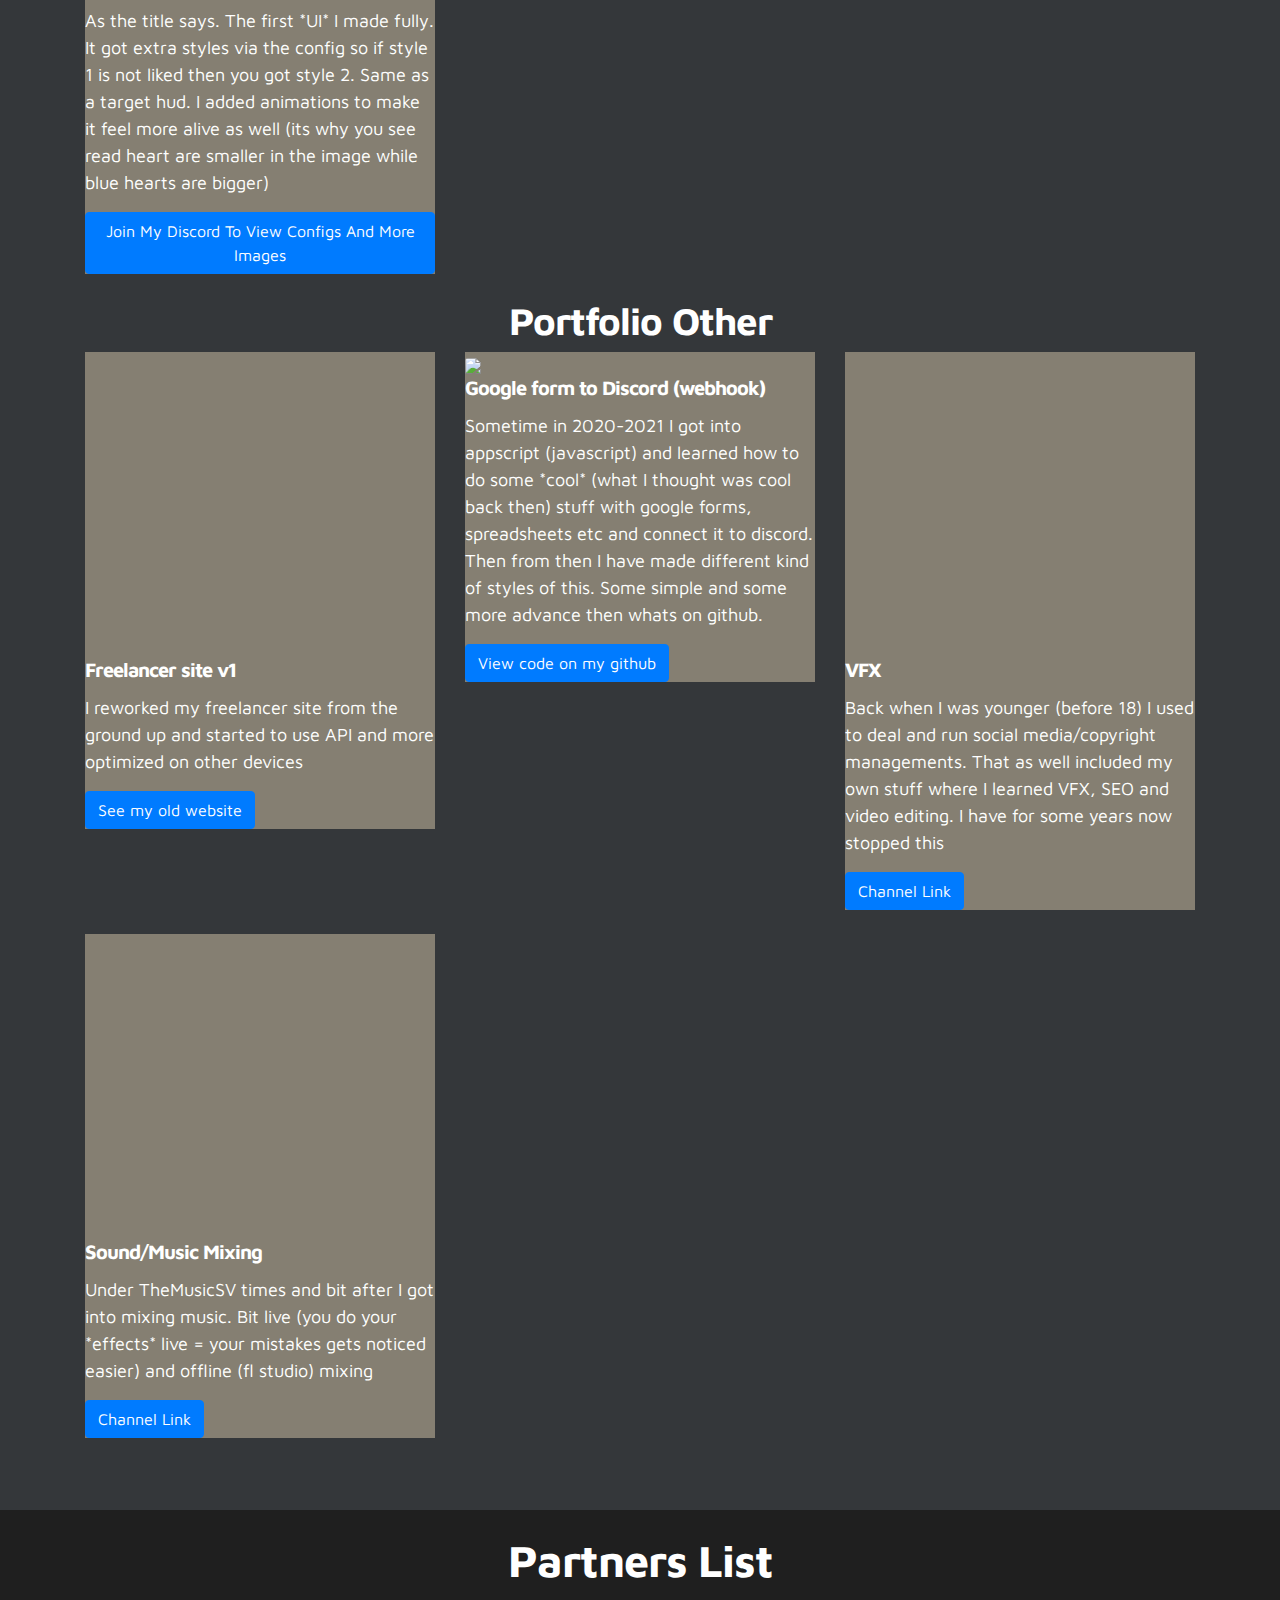
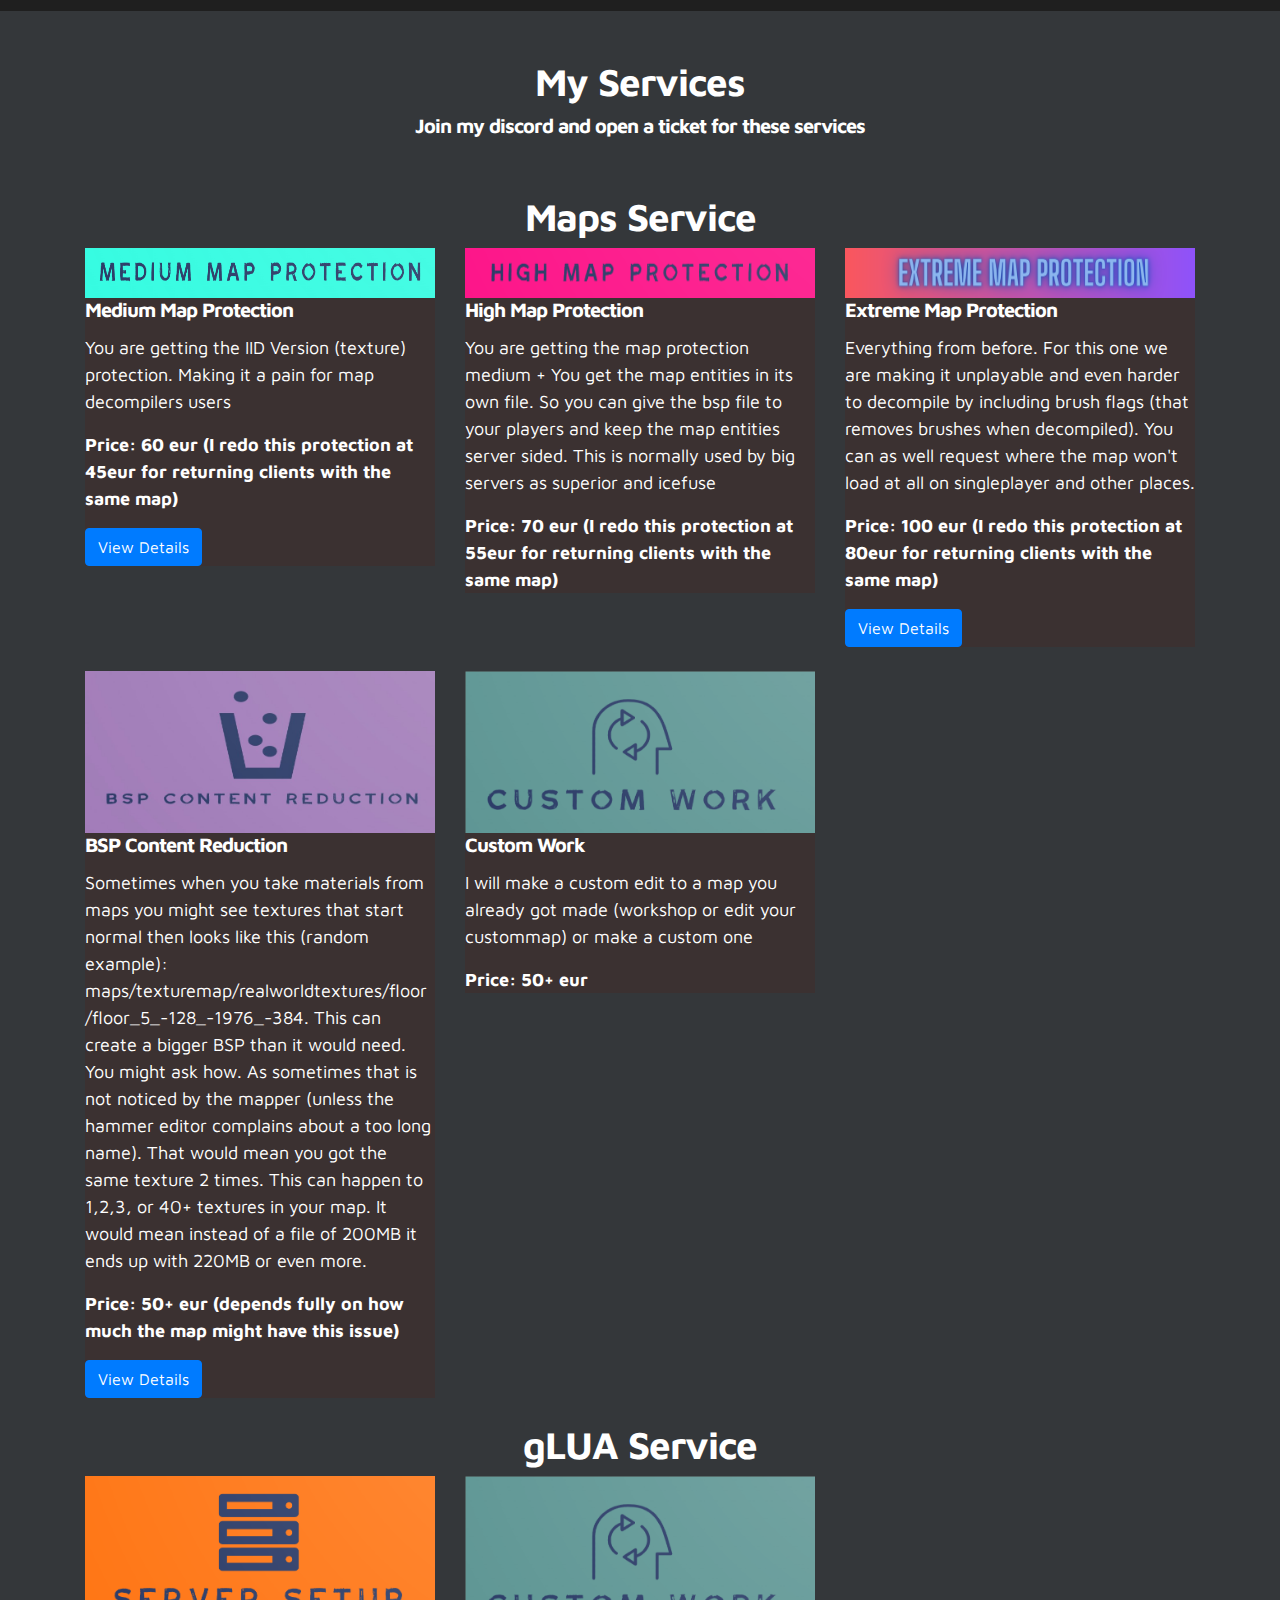
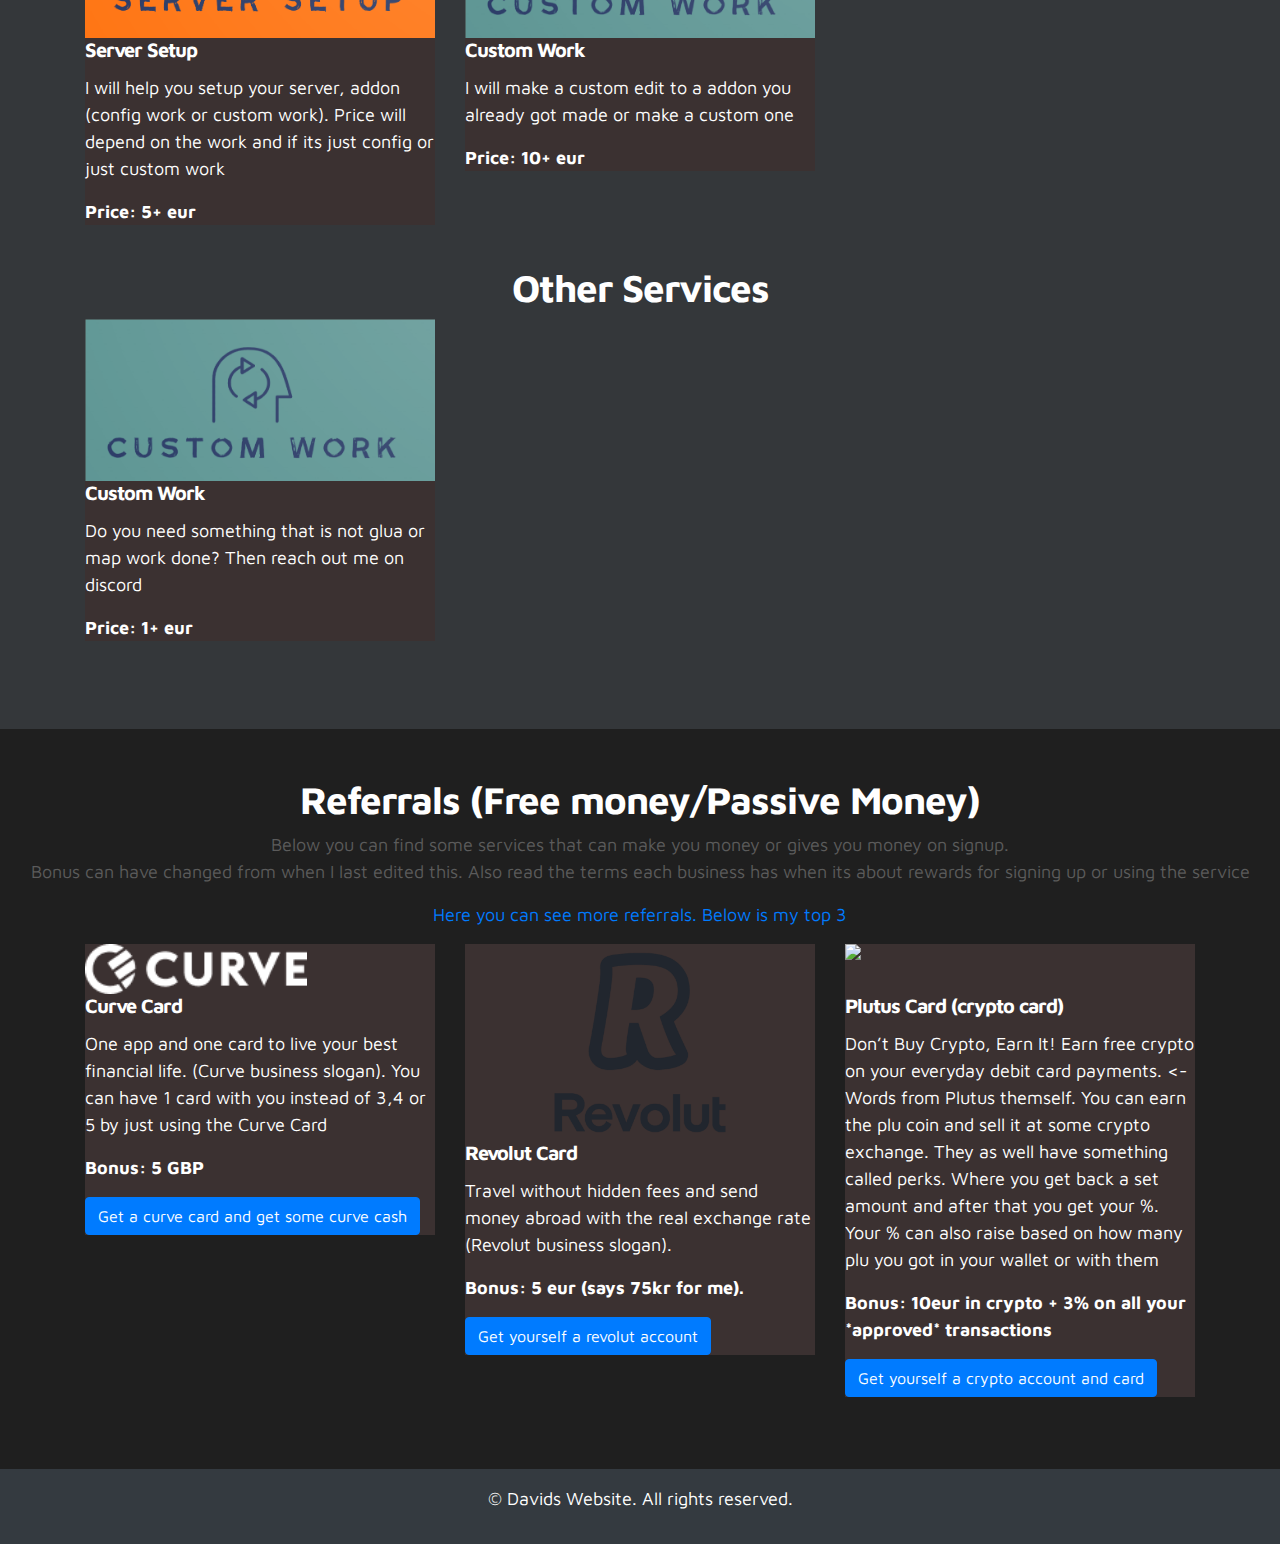
==== commit 54cbe509: "riteunn partner on site" ====
--- a/index.html
+++ b/index.html
@@ -610,6 +610,9 @@
   { battlemetricid: "", discordid: "2JnJRGskPu", grupname: "", description: ``, partnertype: "discord" ,isgif: "no", imagelink: ""},
 // Onyx place
   { battlemetricid: "", discordid: "YNCyRtTAkG", grupname: "", description: ``, partnertype: "discord" ,isgif: "no", imagelink: ""},
+// riteunn 
+{ battlemetricid: "", discordid: "H7ansZHDN8", grupname: "", description: ``, partnertype: "discord" ,isgif: "no", imagelink: ""},
+
 ];
 
 
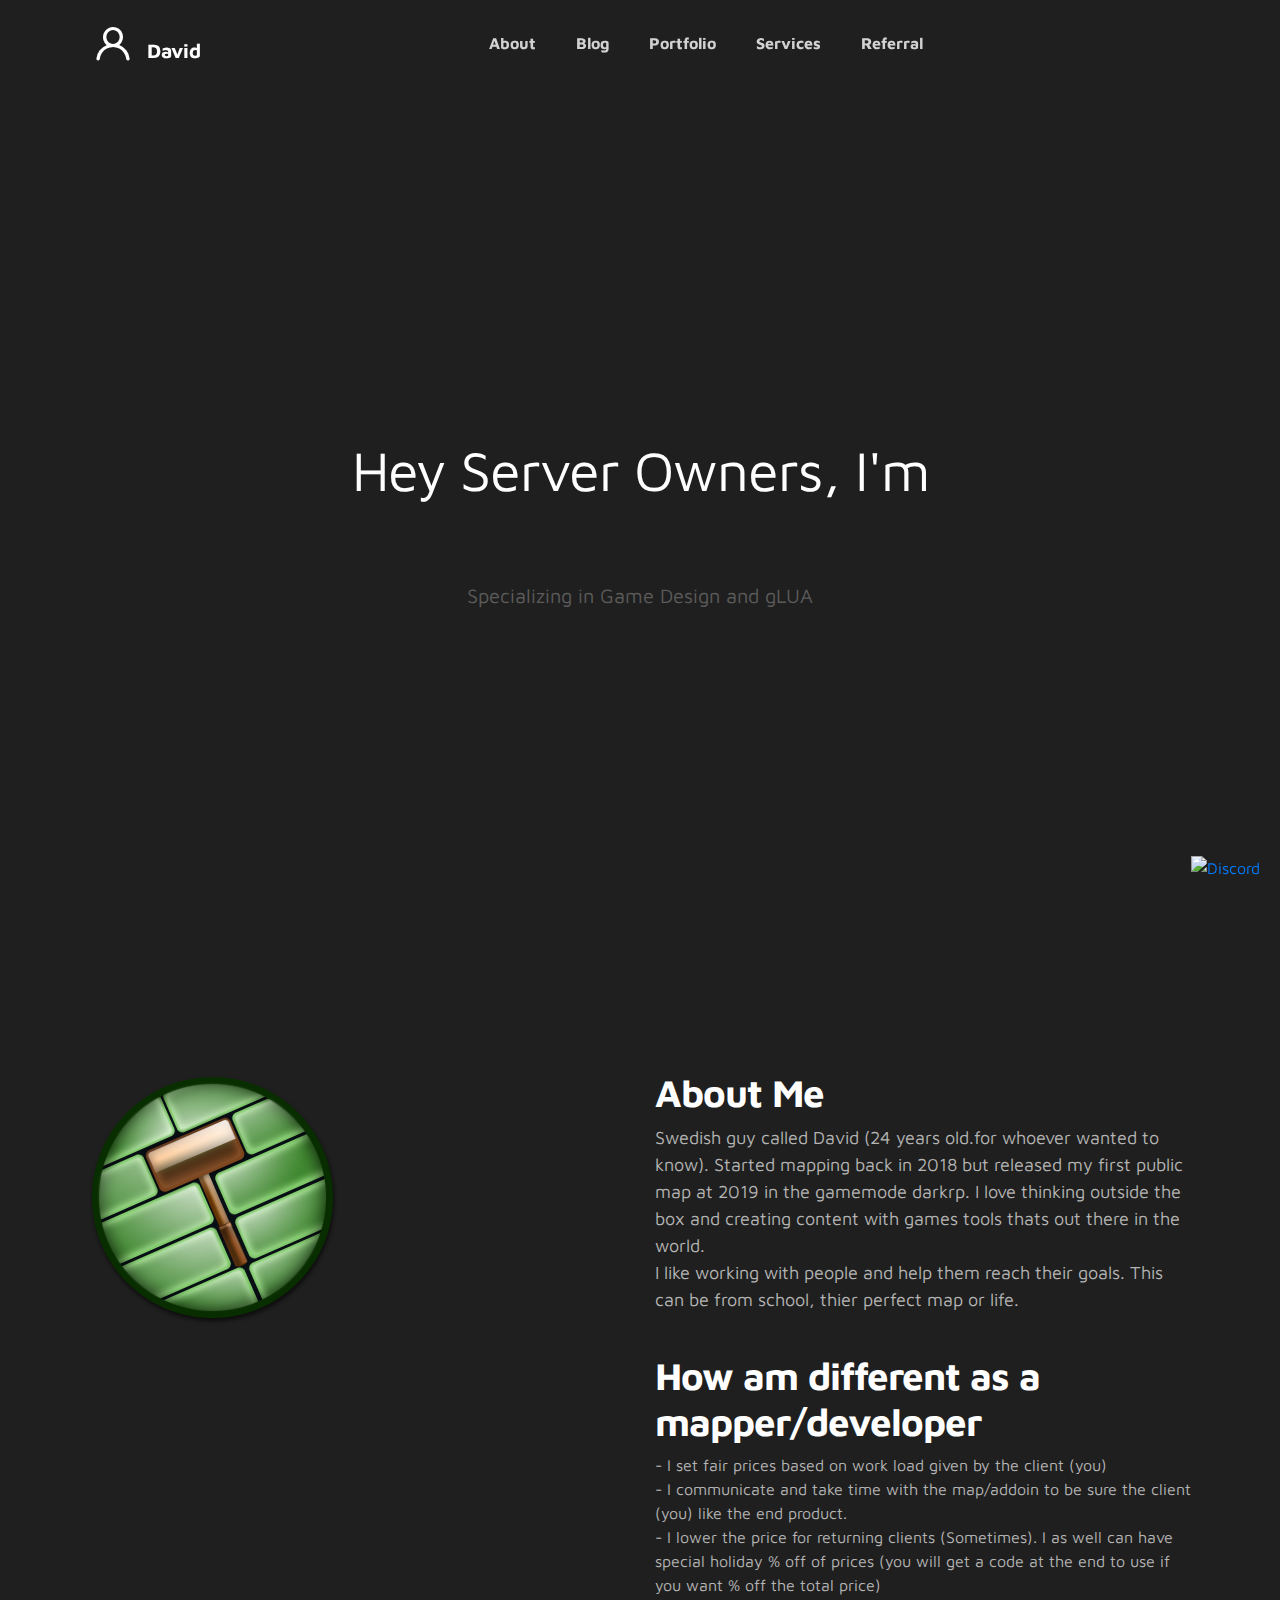
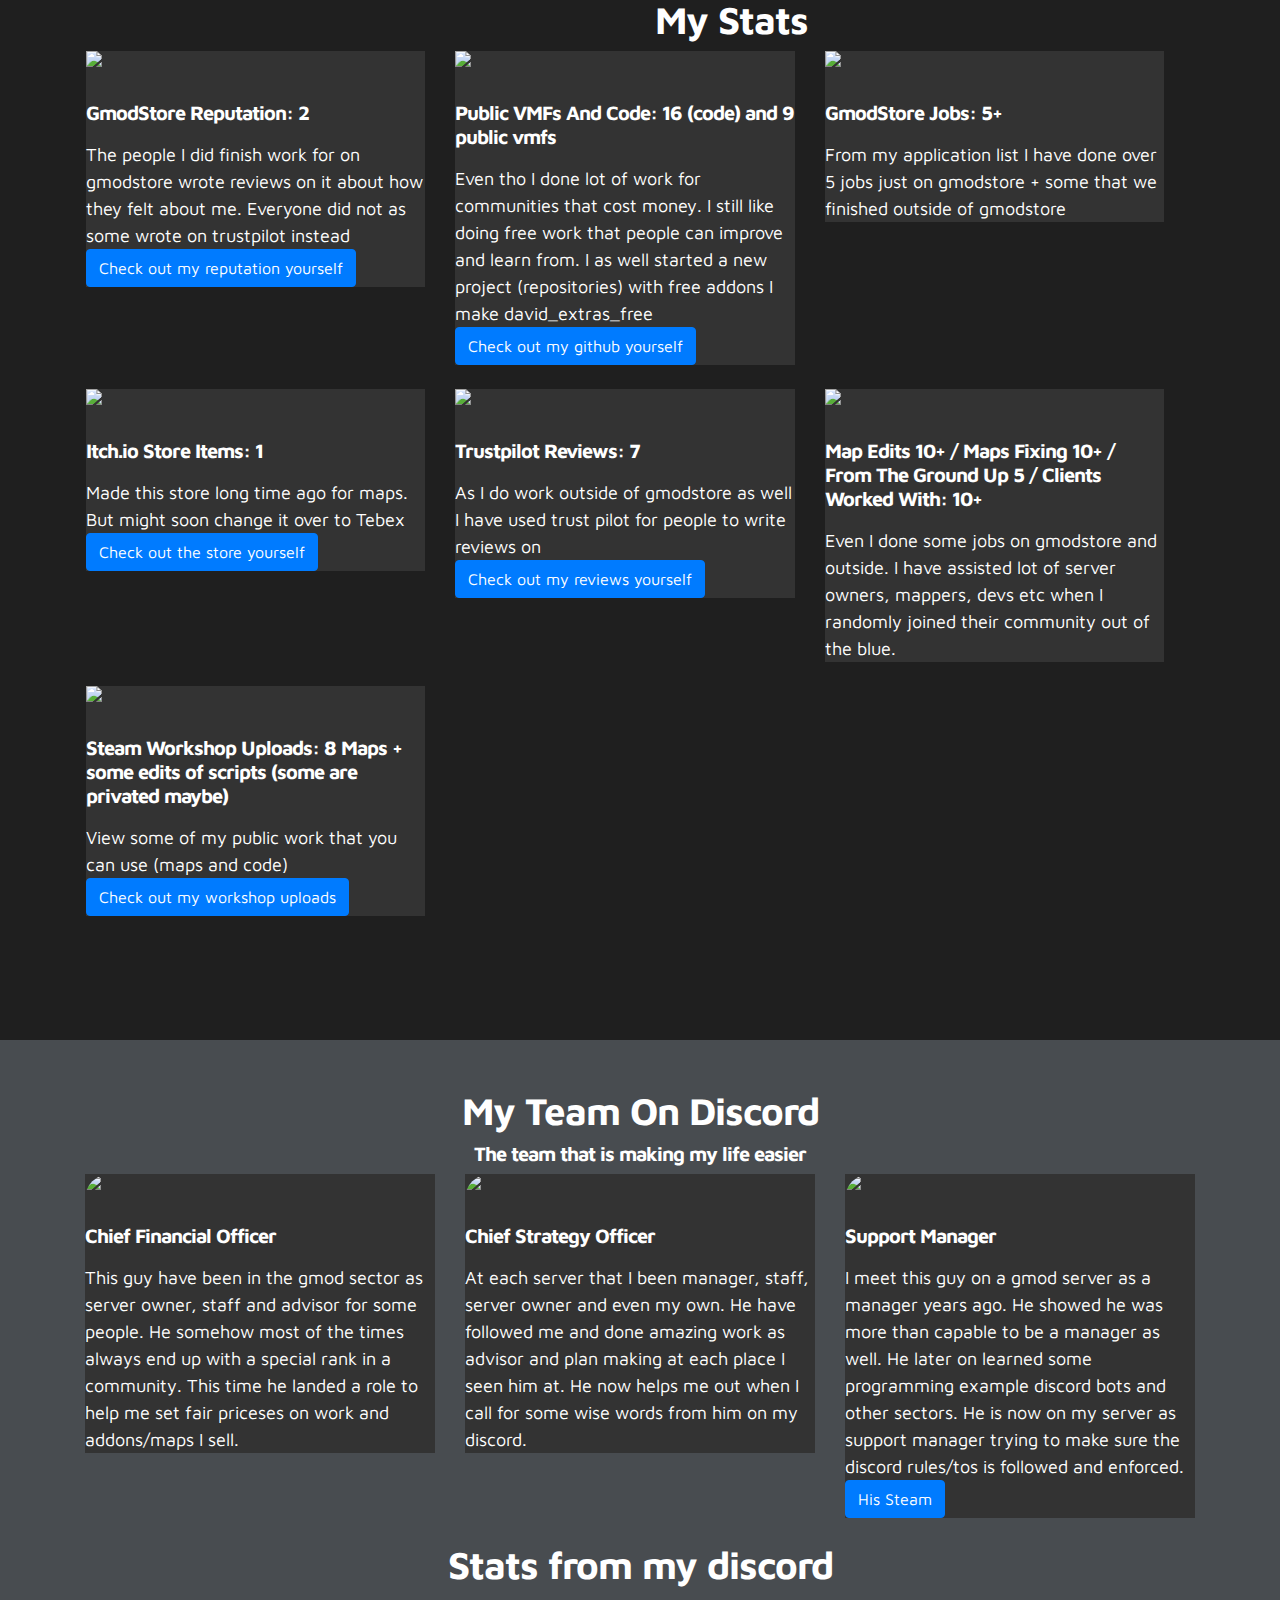
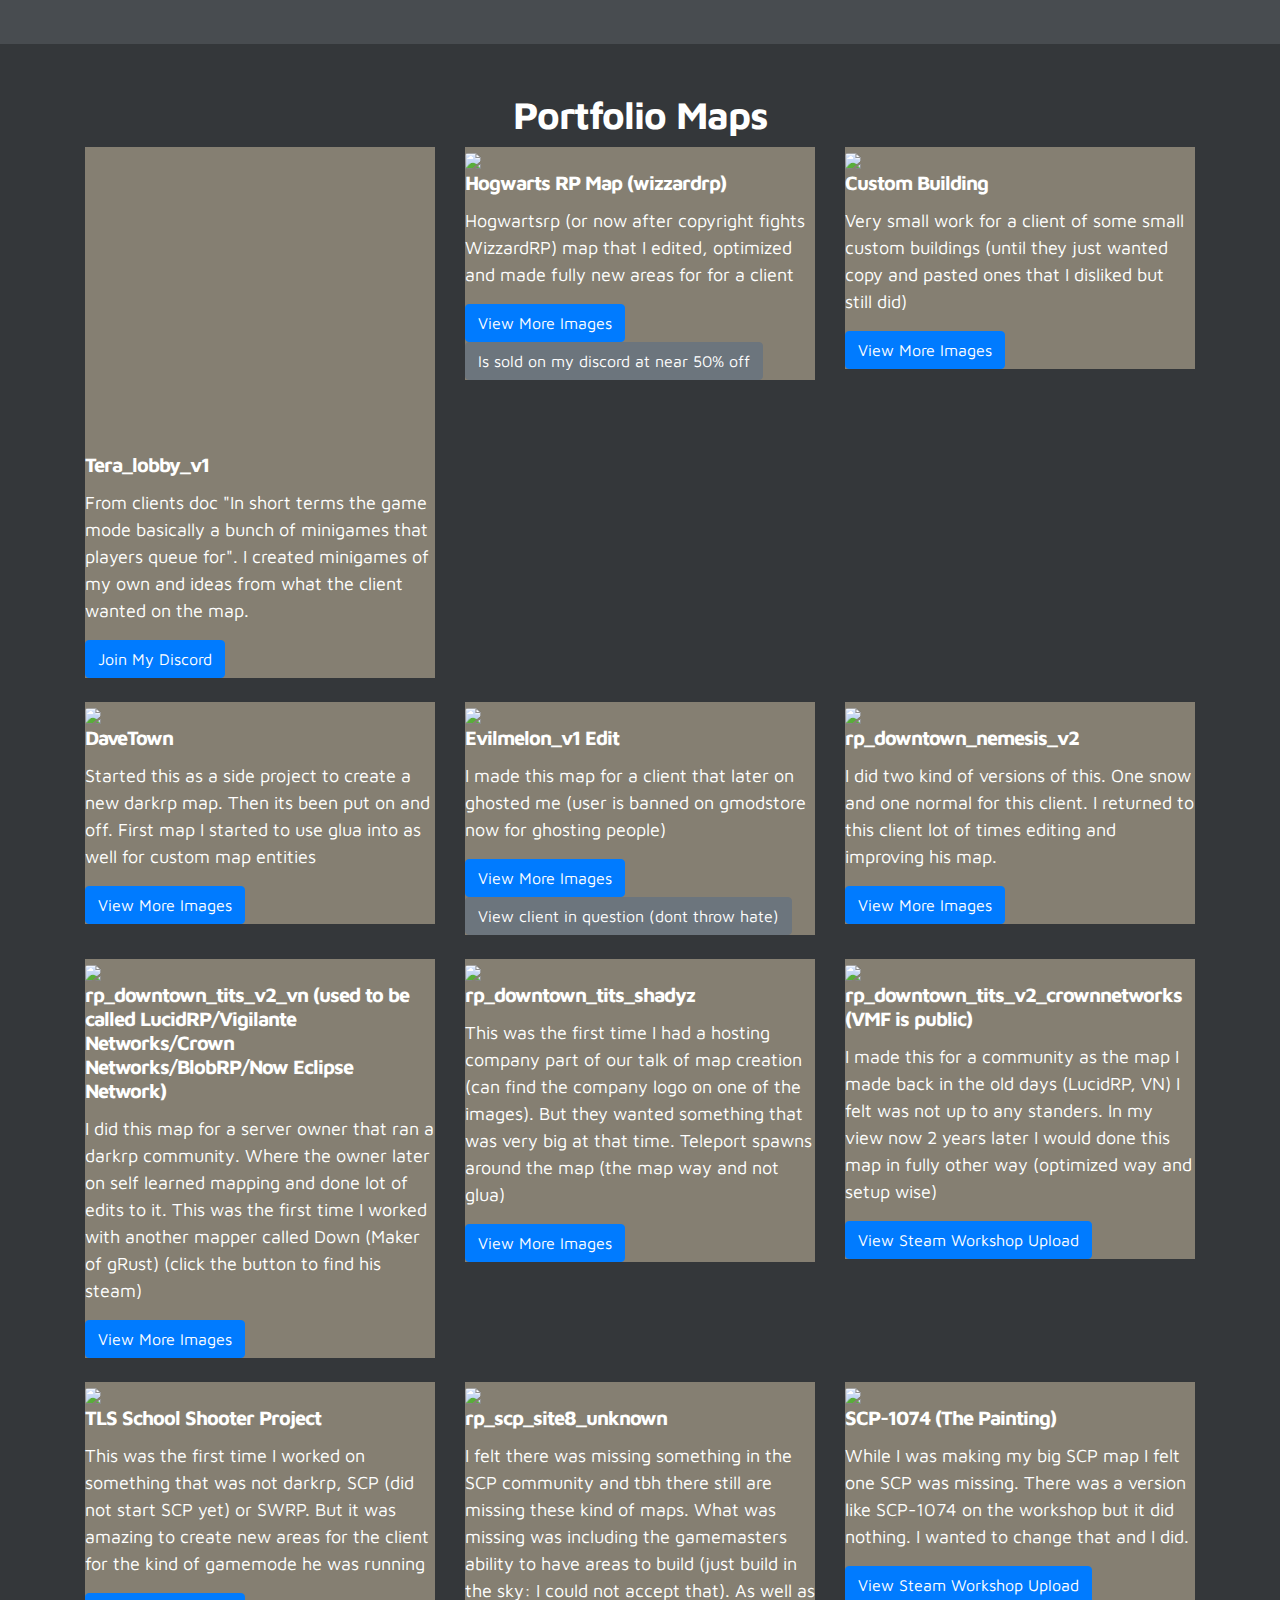
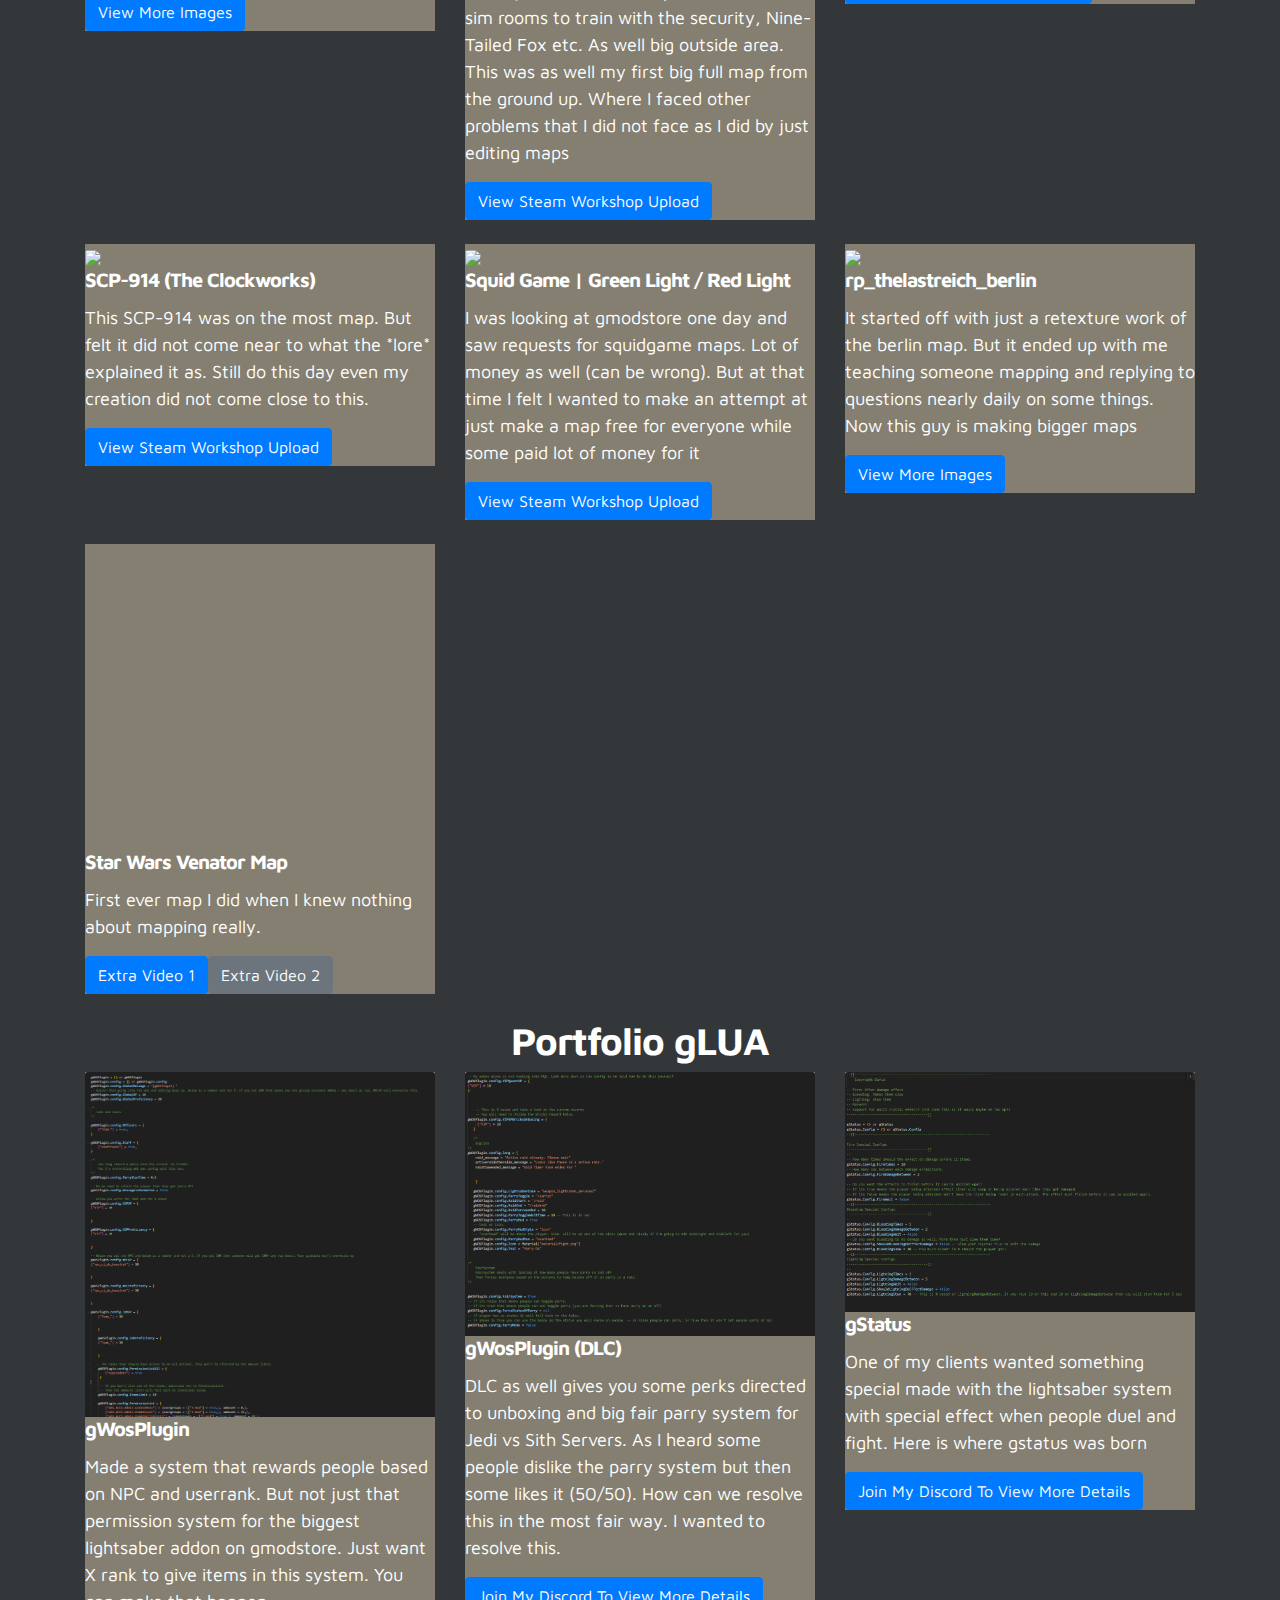
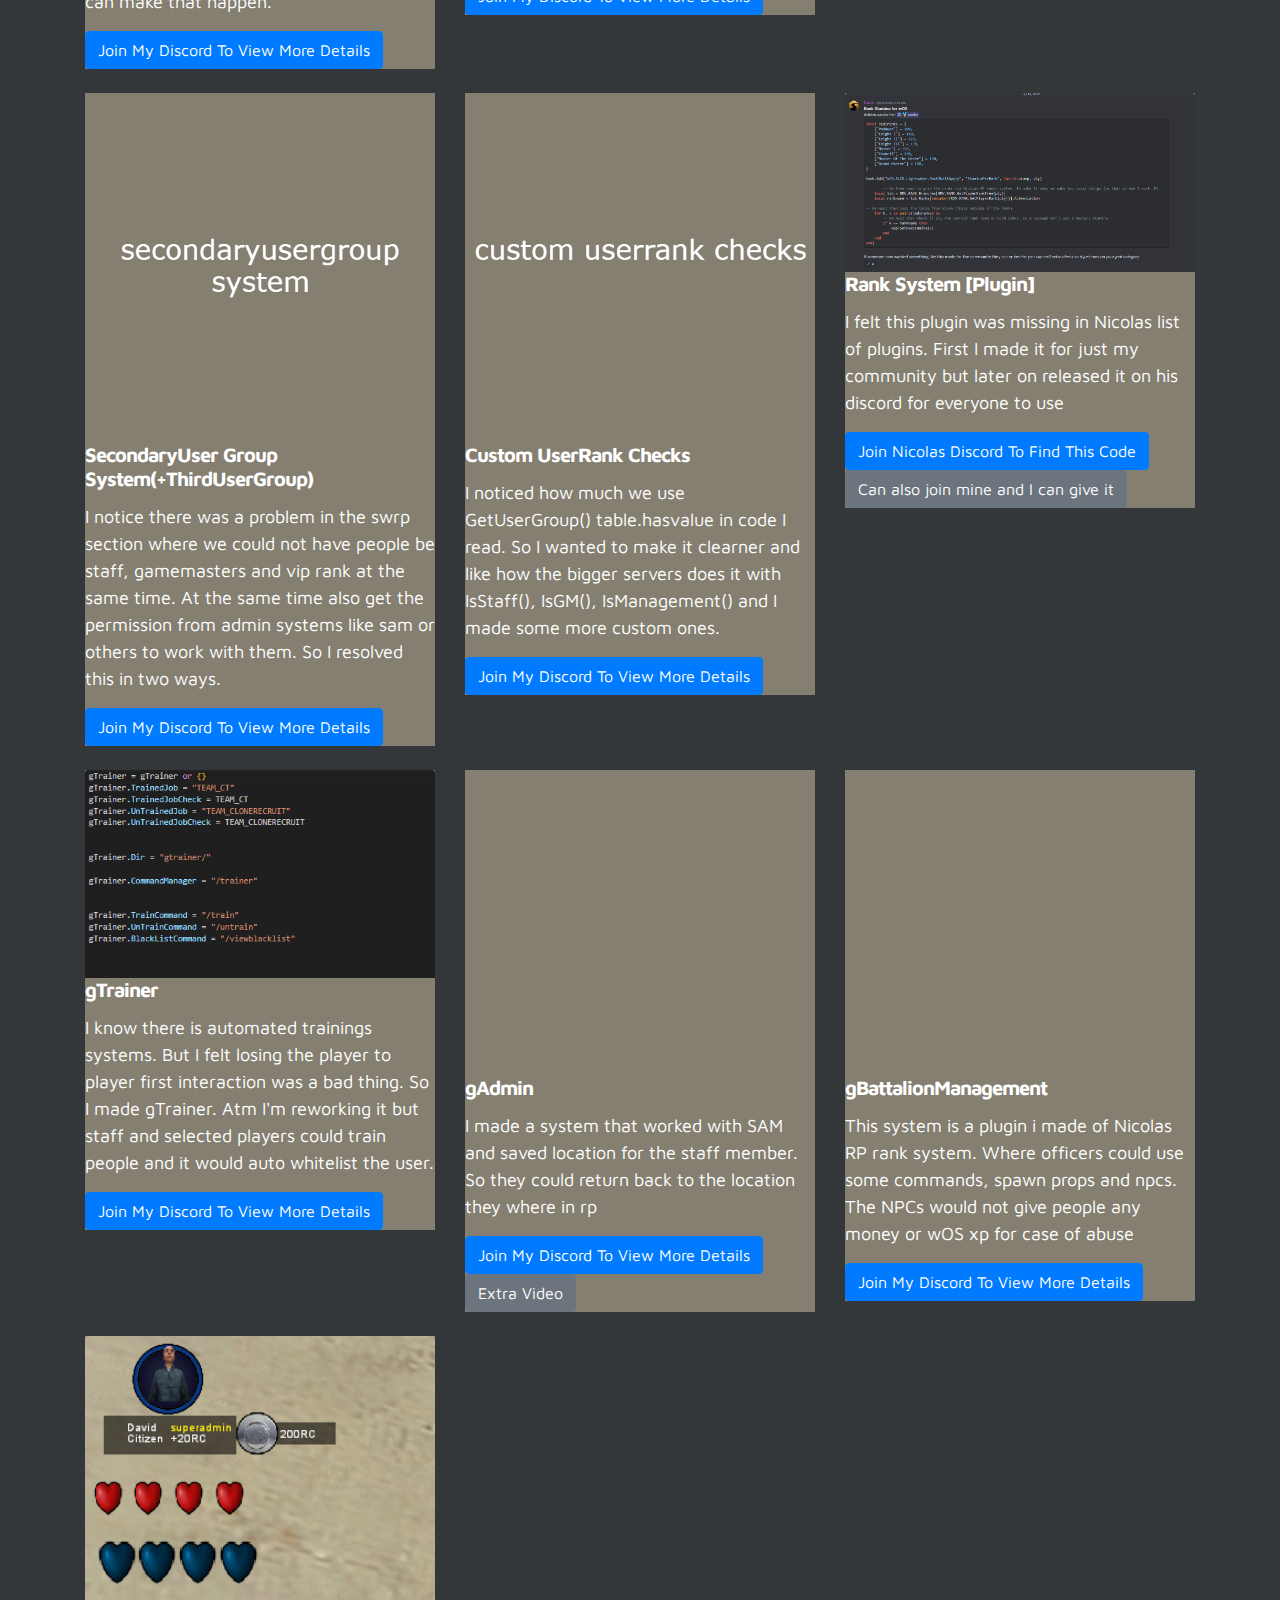
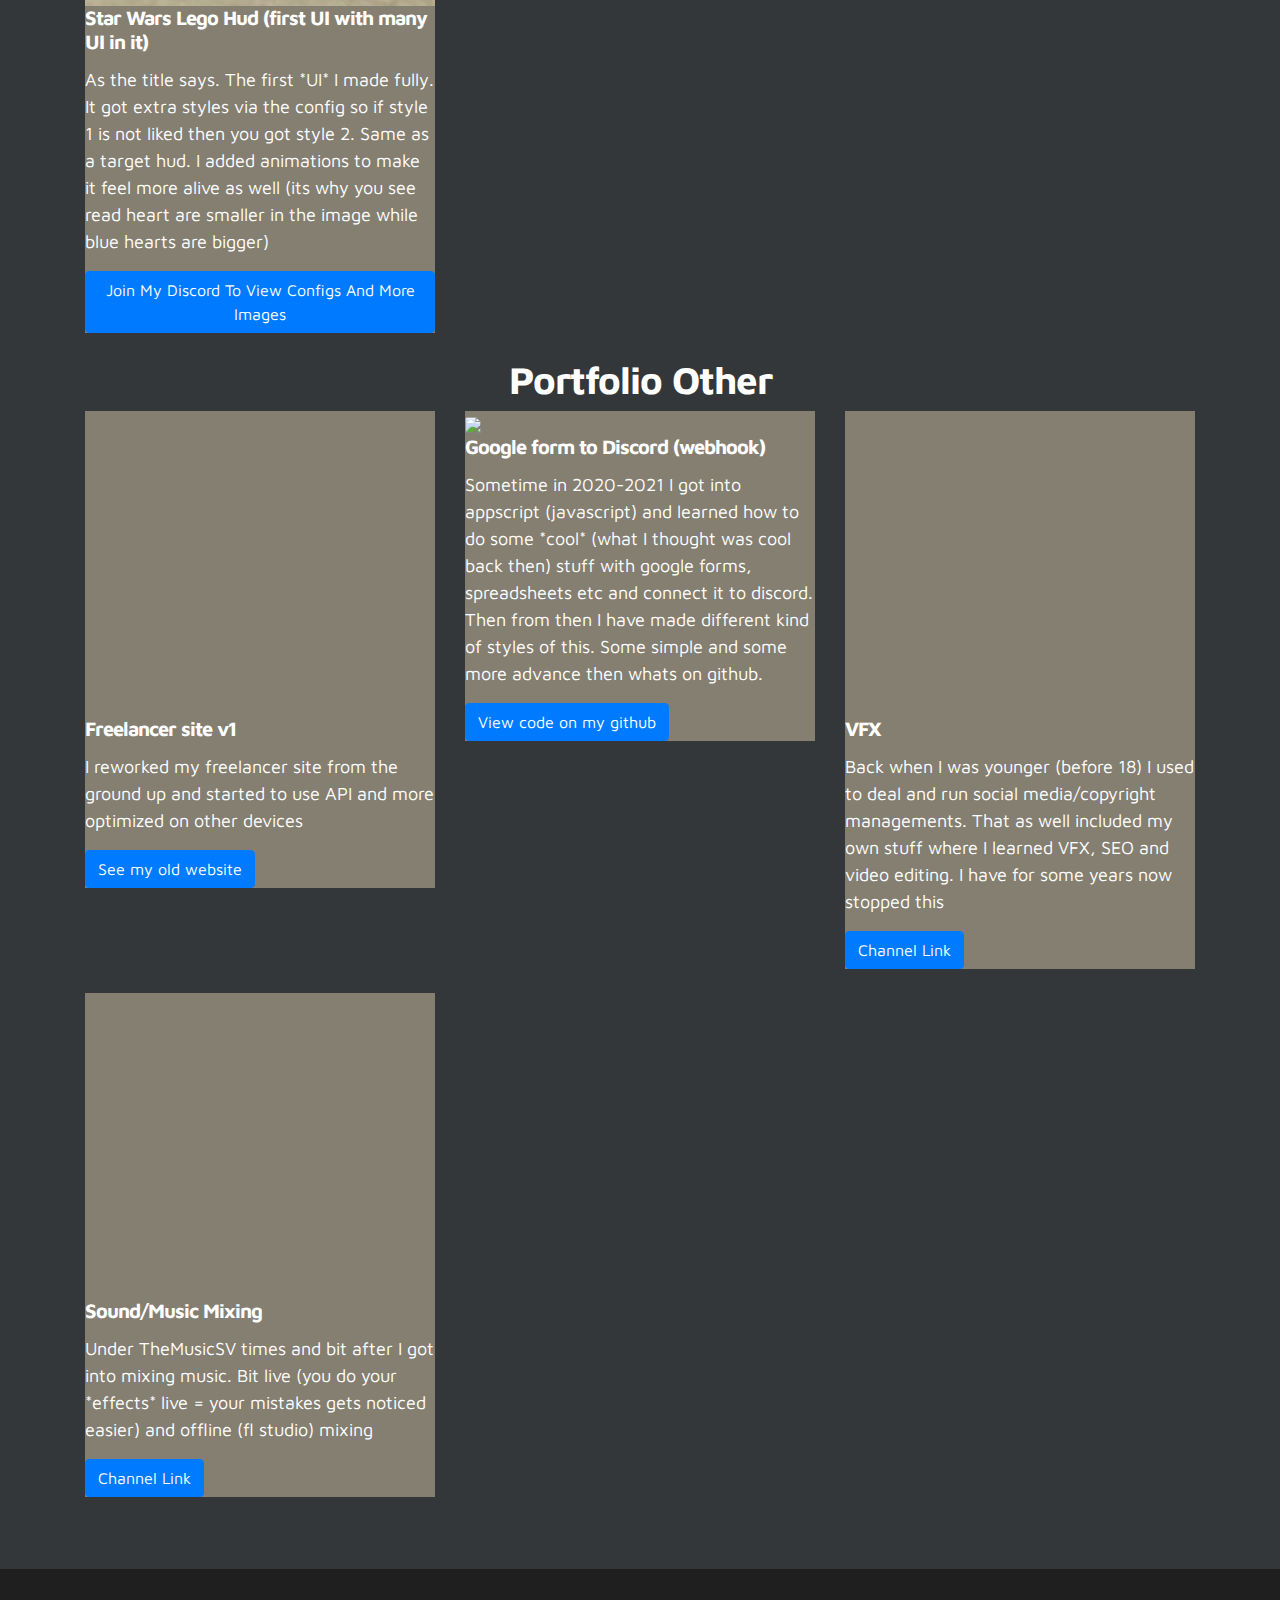
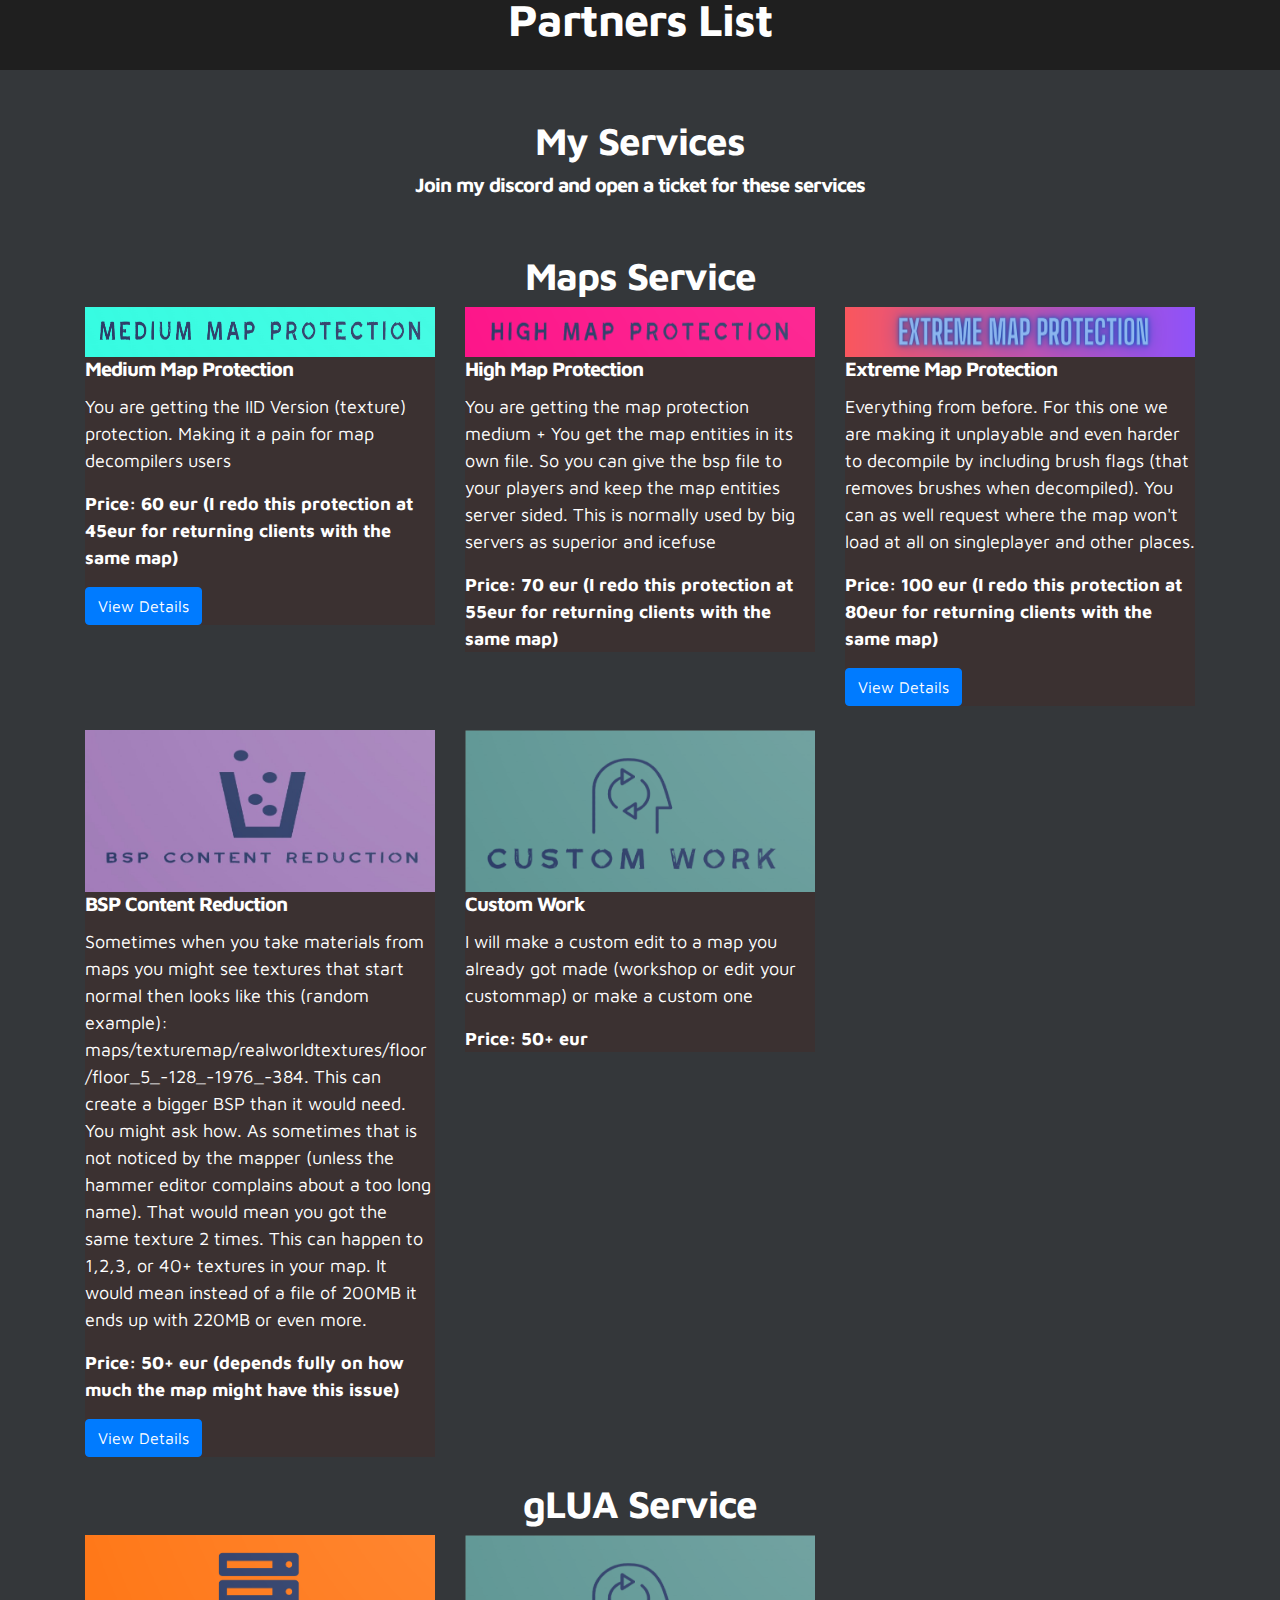
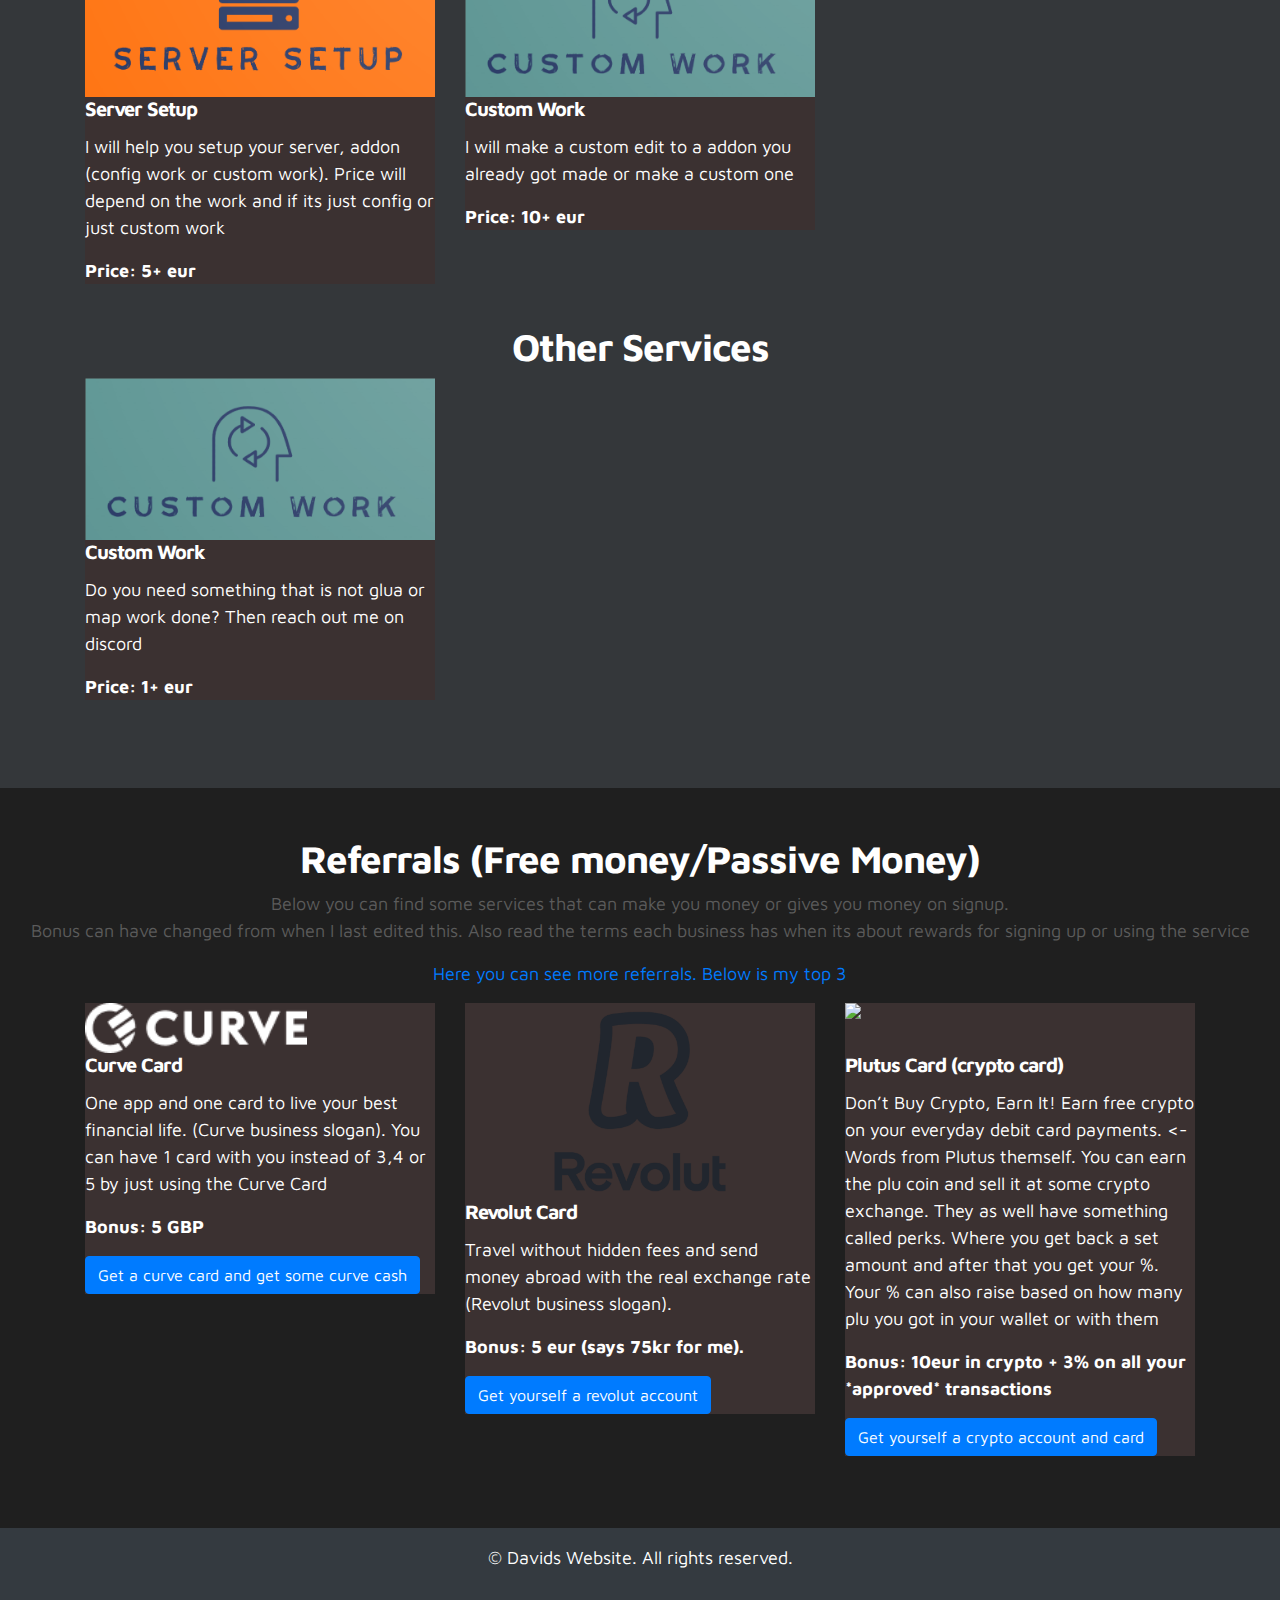
==== commit 171e1648: "Crispy partnerstatus" ====
--- a/index.html
+++ b/index.html
@@ -613,6 +613,10 @@
 // riteunn 
 { battlemetricid: "", discordid: "H7ansZHDN8", grupname: "", description: ``, partnertype: "discord" ,isgif: "no", imagelink: ""},
 
+
+// Crispy 
+{ battlemetricid: "27885230", discordid: "cwrp", grupname: "", description: ``, partnertype: "gameserver" ,isgif: "no", imagelink: ""},
+
 ];
 
 
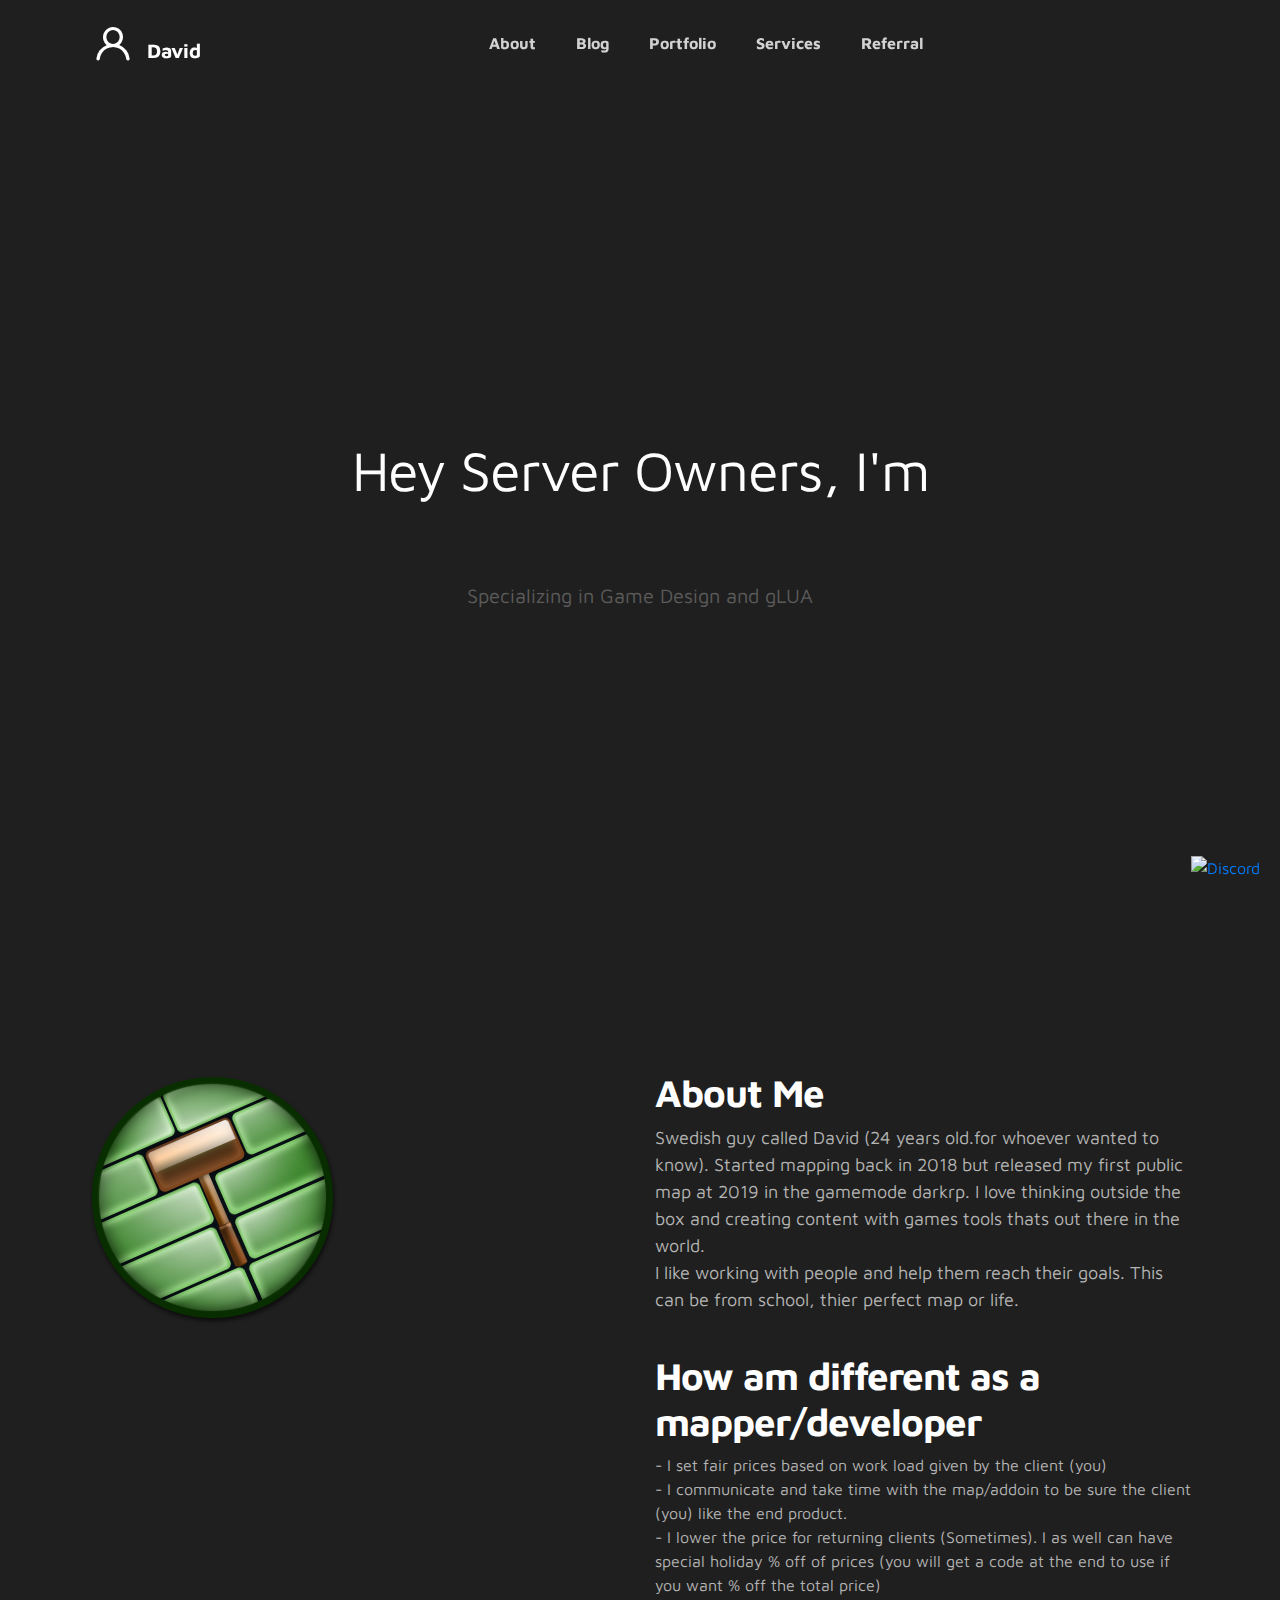
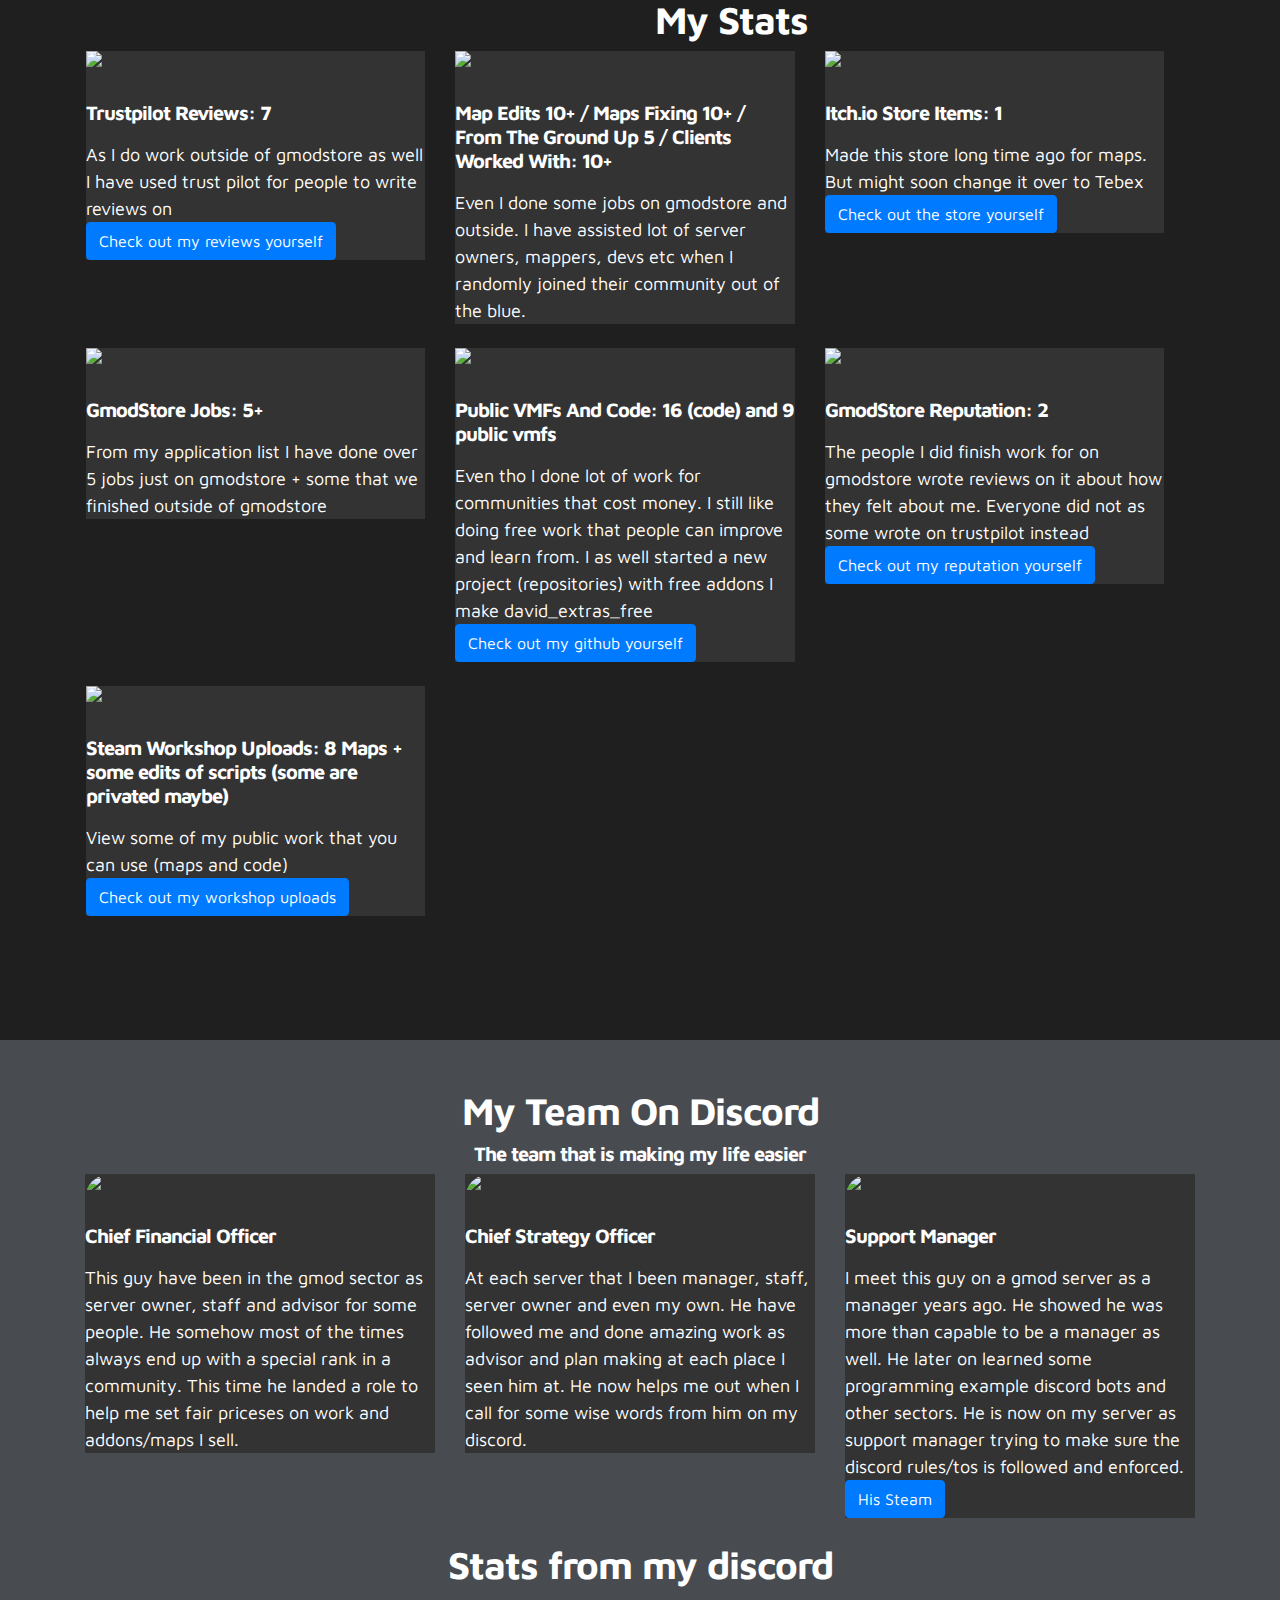
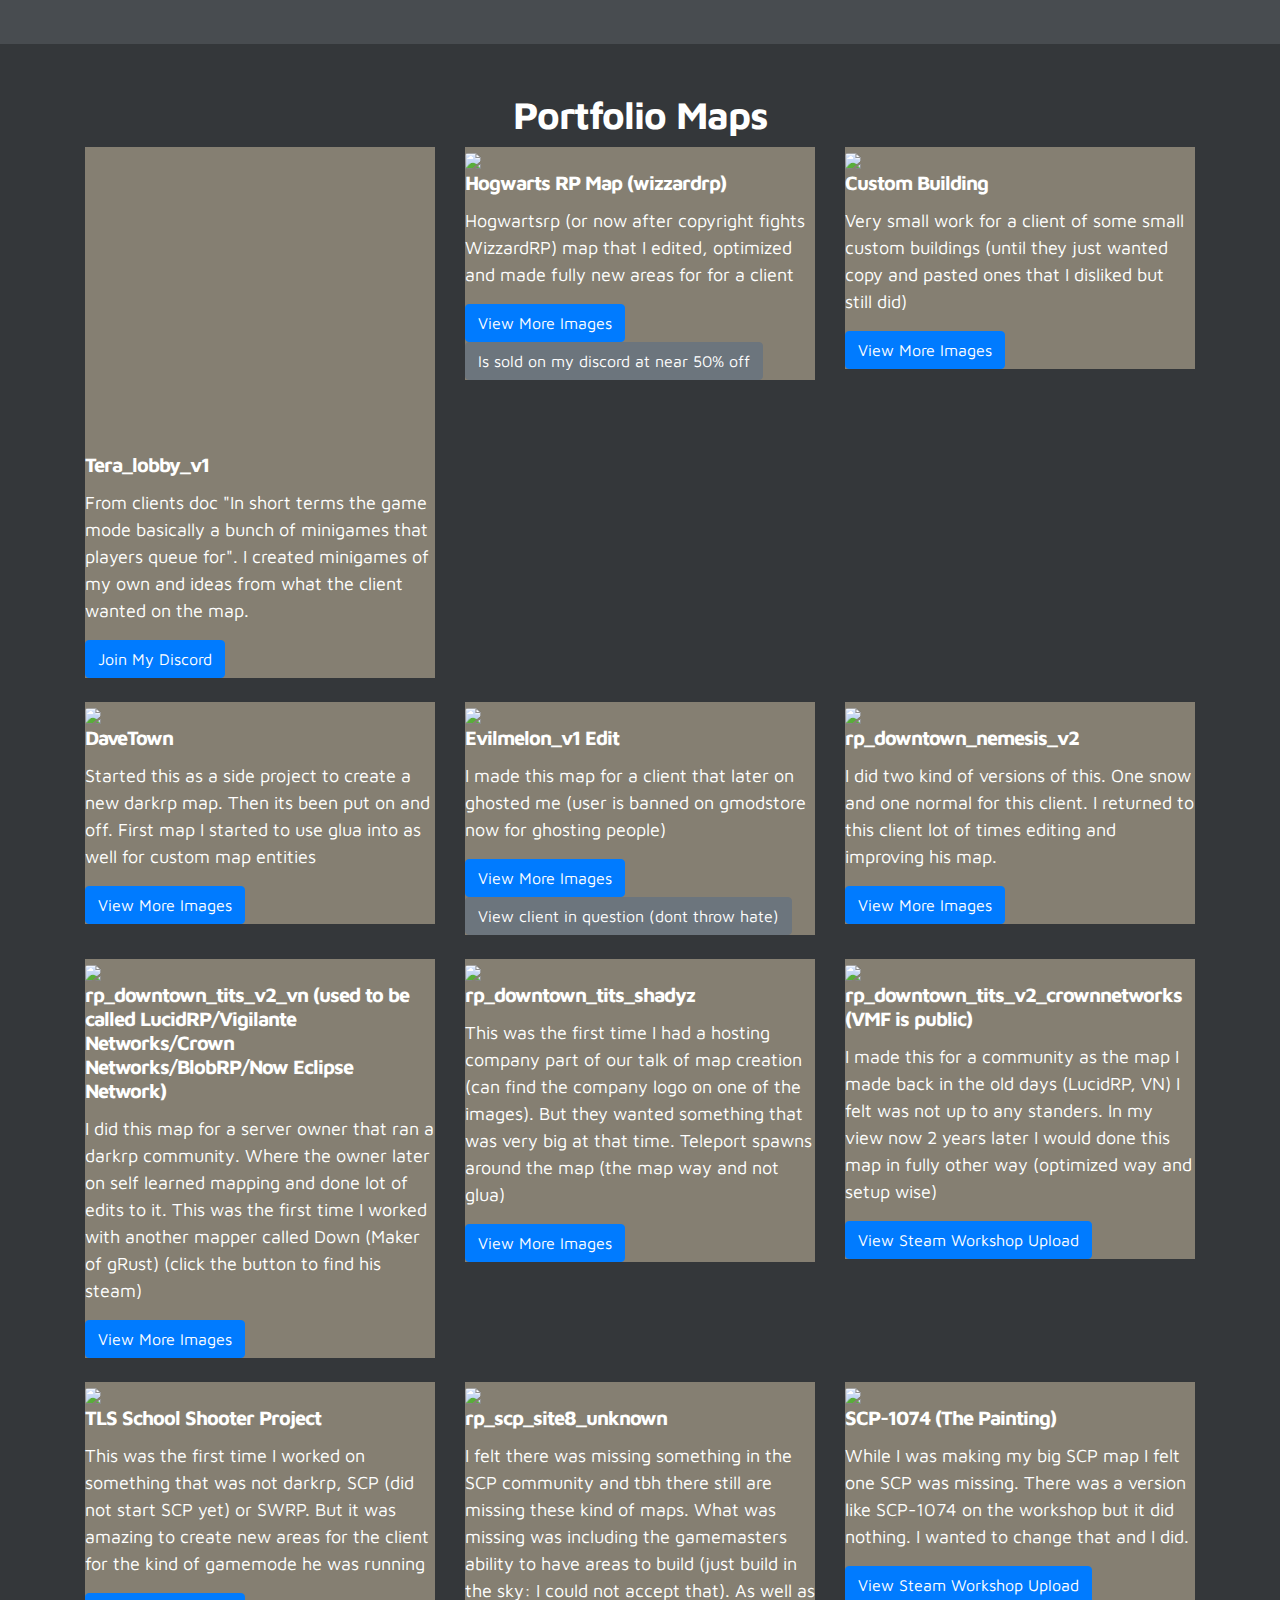
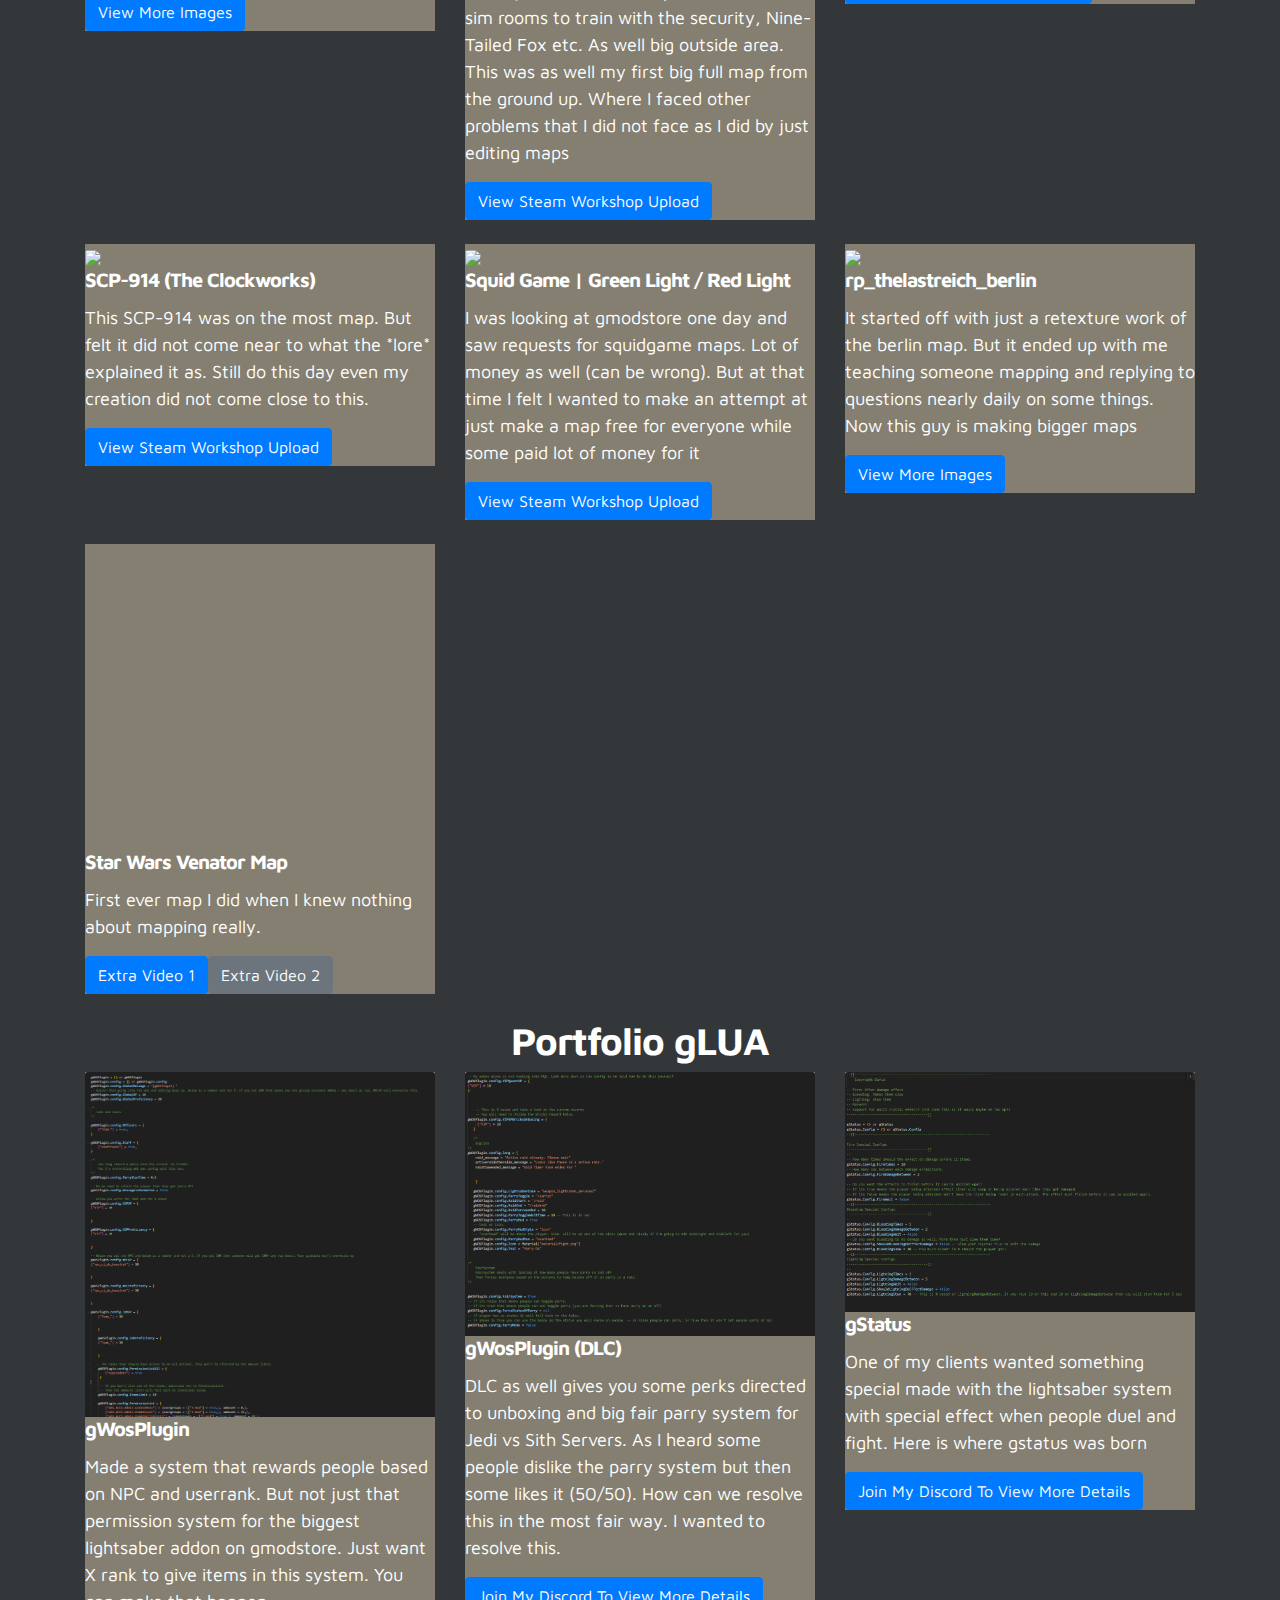
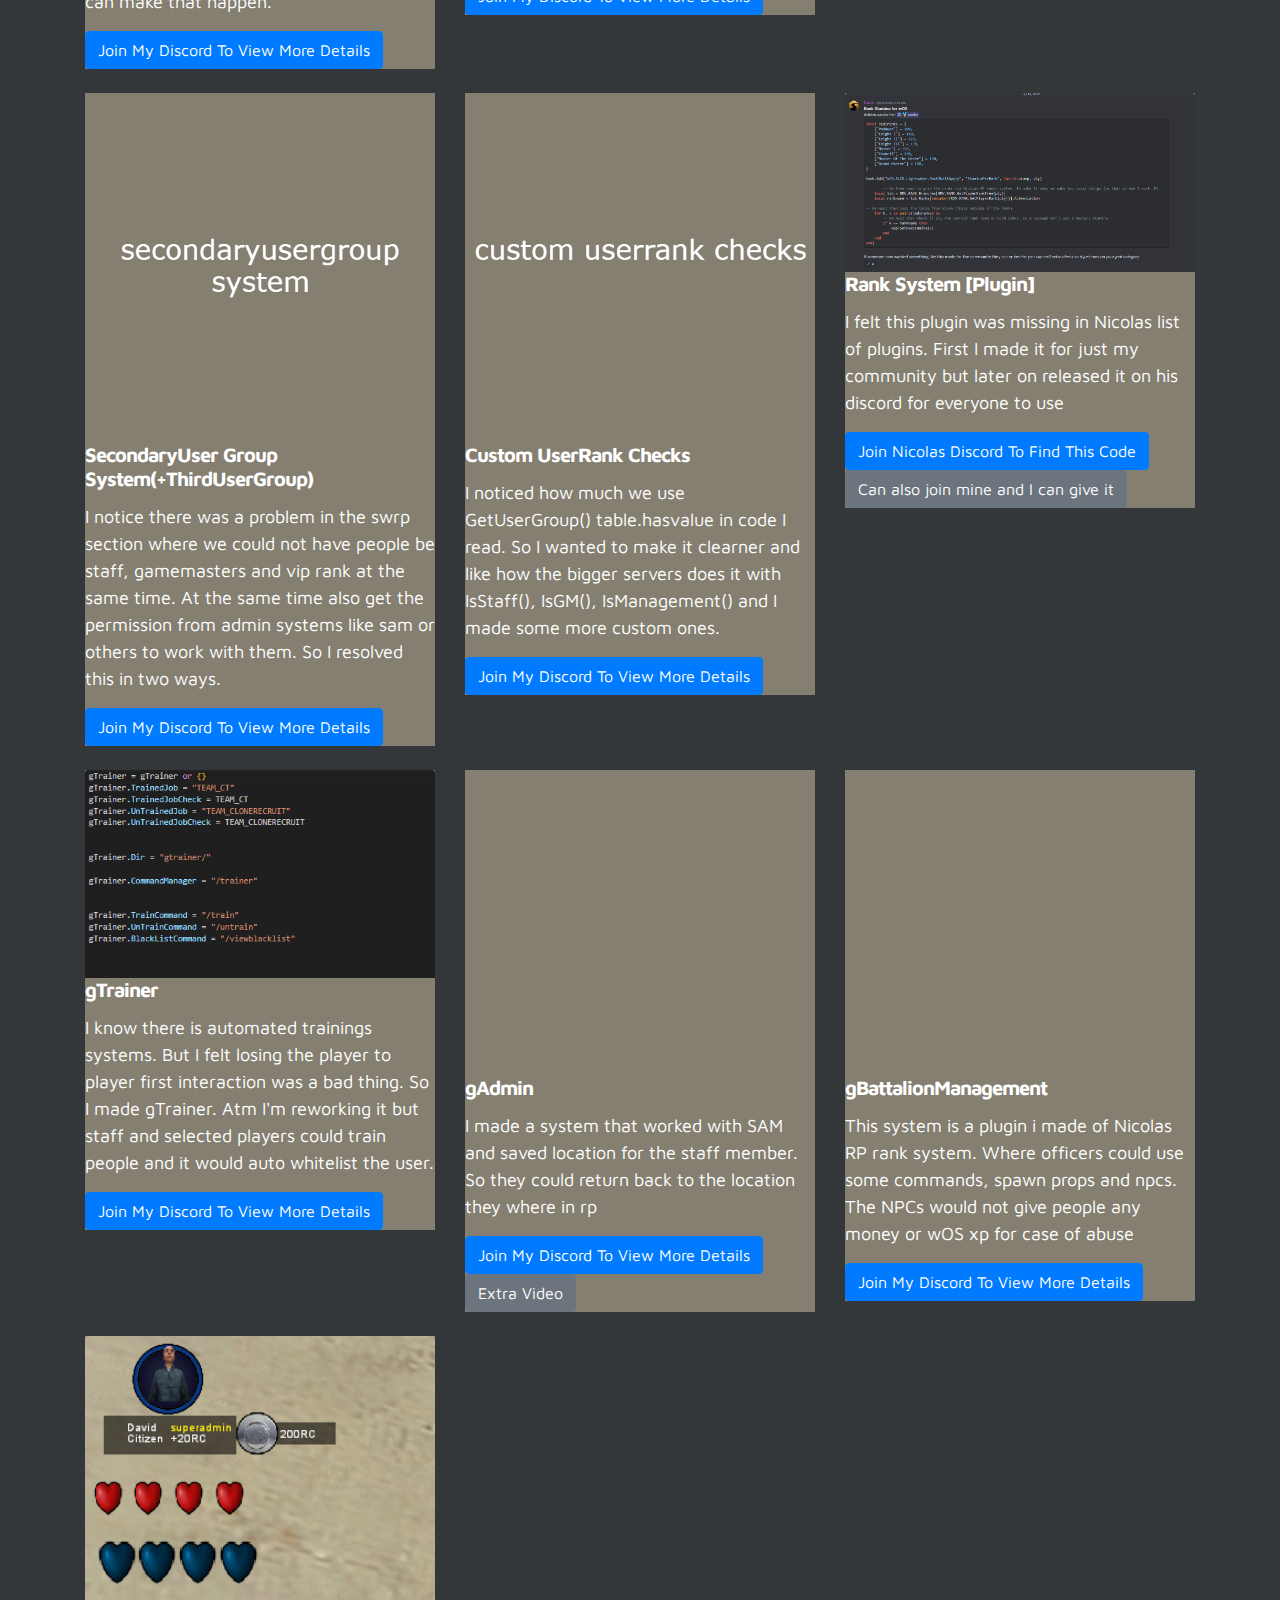
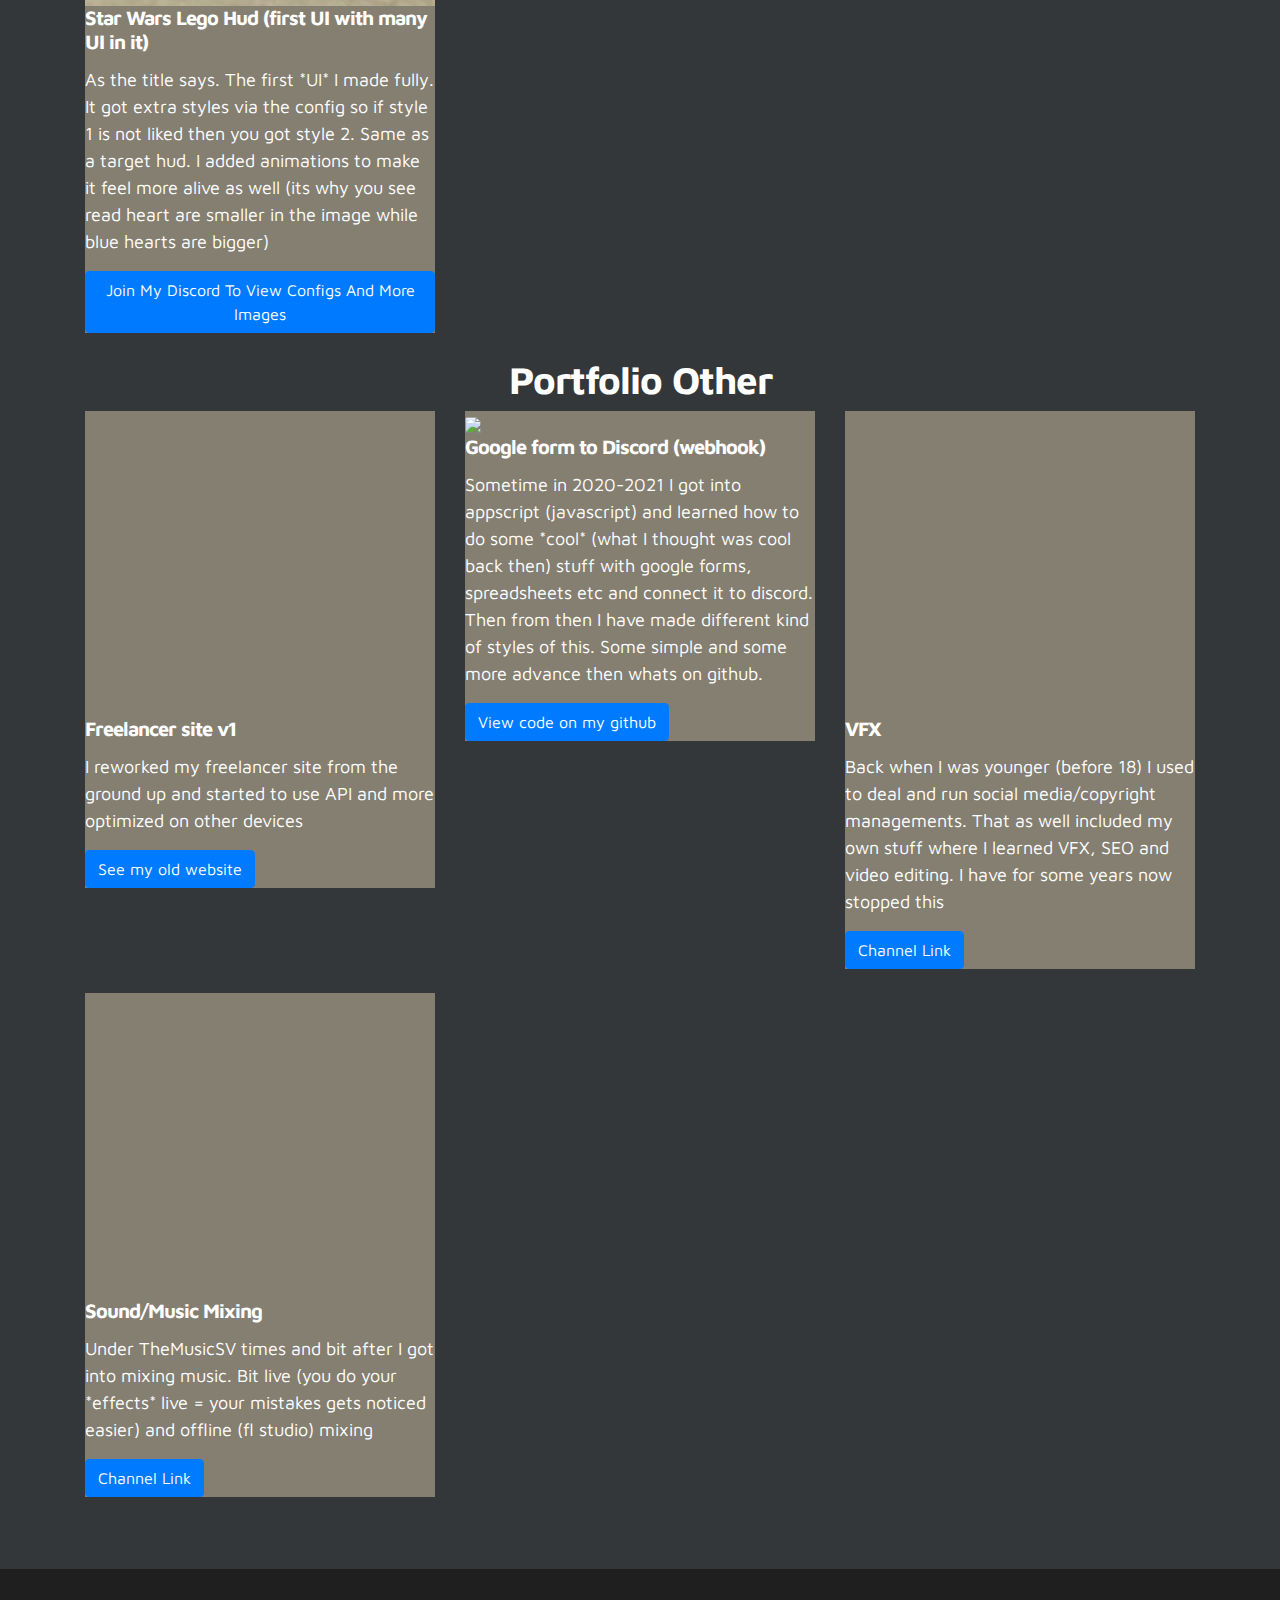
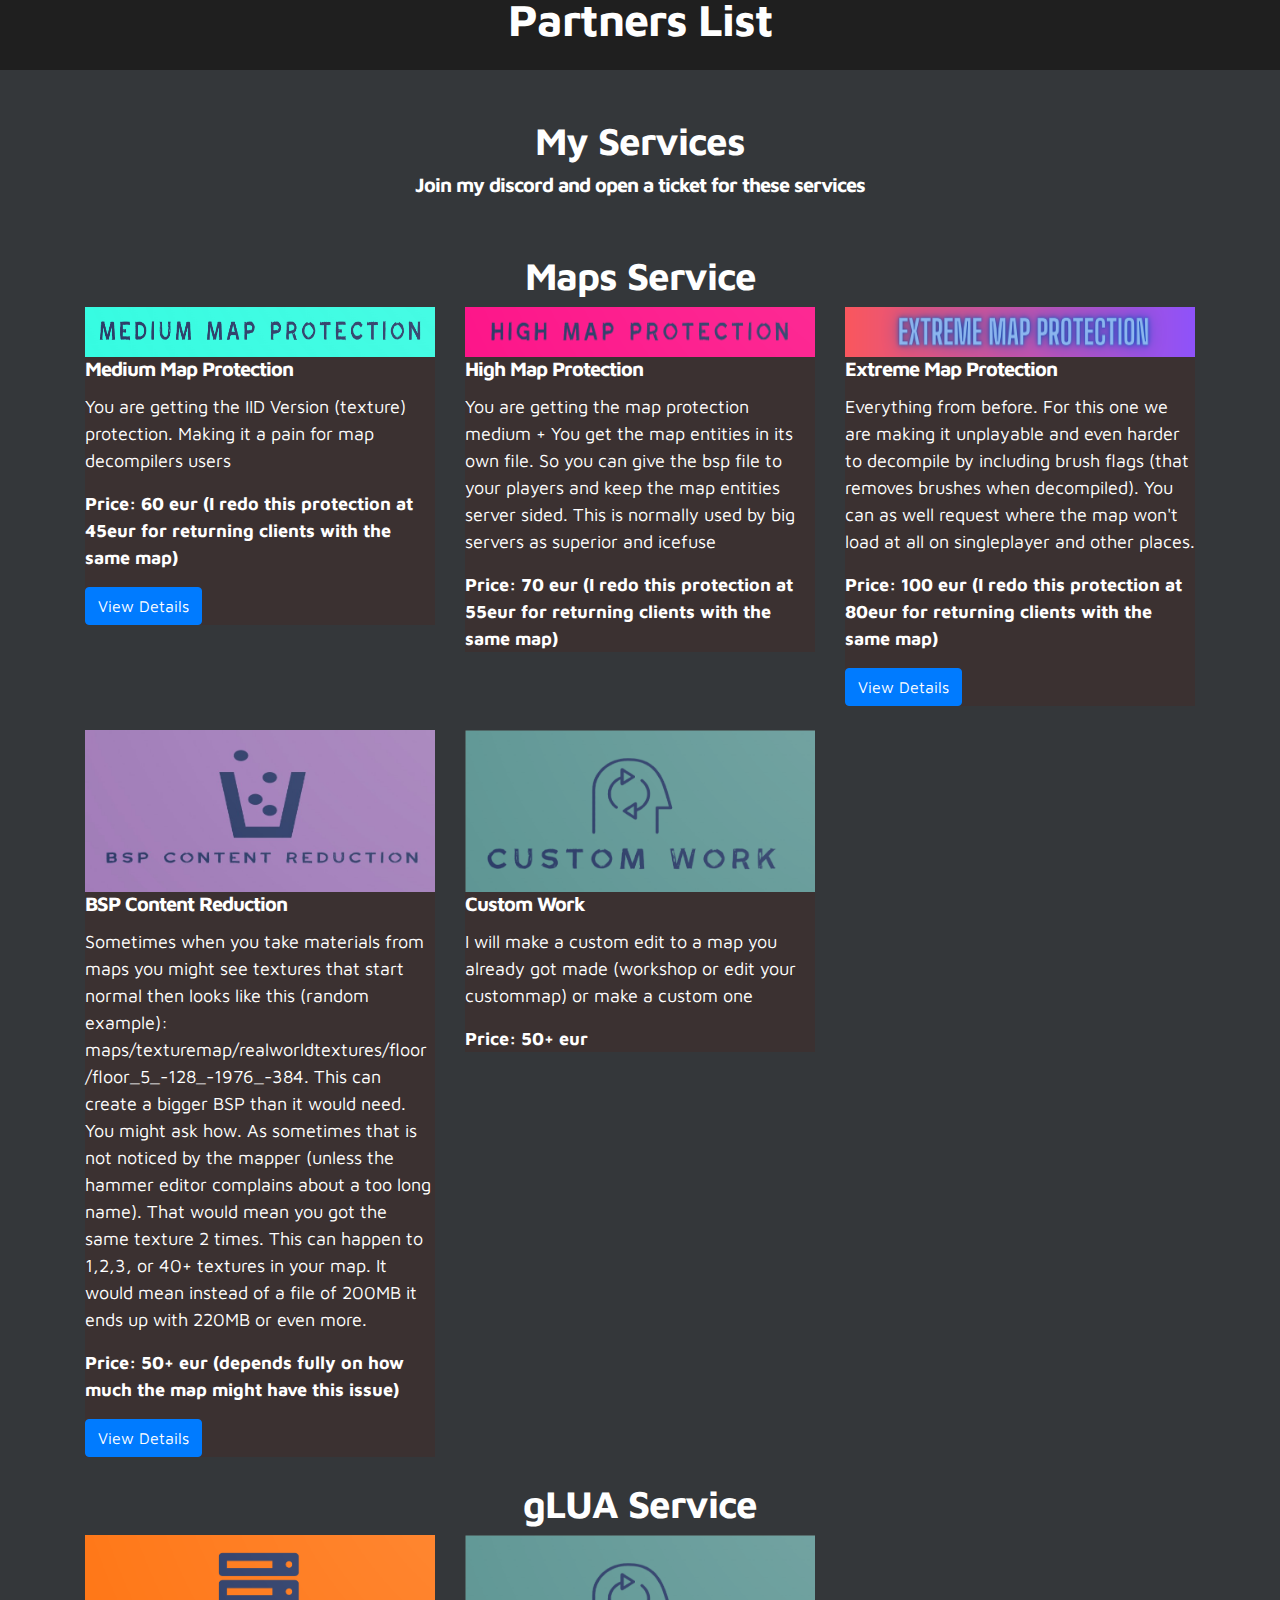
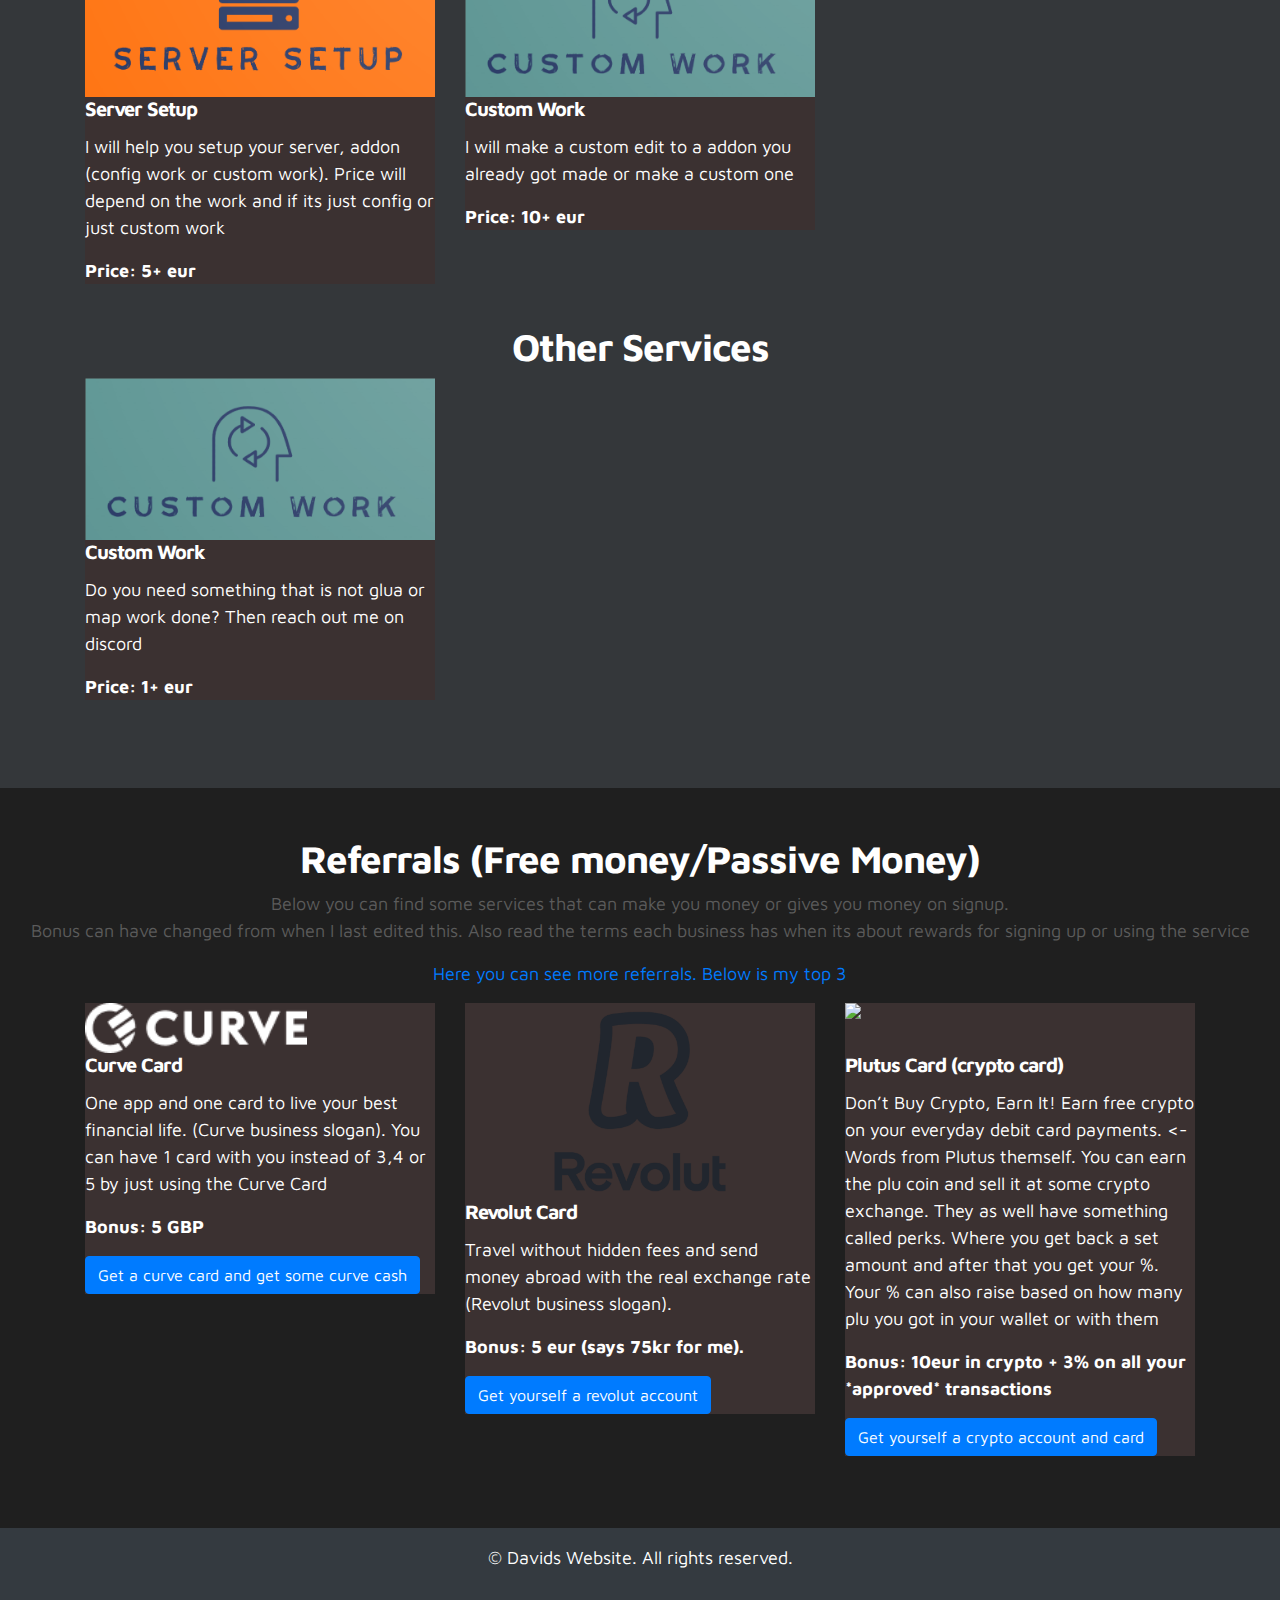
==== commit 13574049: "not active. temp disabled" ====
--- a/index.html
+++ b/index.html
@@ -607,7 +607,7 @@
 // Meeks
   { battlemetricid: "", discordid: "8v6Mbv2SZk", grupname: "", description: ``, partnertype: "discord" ,isgif: "no", imagelink: ""},
 // Trace place
-  { battlemetricid: "", discordid: "2JnJRGskPu", grupname: "", description: ``, partnertype: "discord" ,isgif: "no", imagelink: ""},
+ // { battlemetricid: "", discordid: "2JnJRGskPu", grupname: "", description: ``, partnertype: "discord" ,isgif: "no", imagelink: ""},
 // Onyx place
   { battlemetricid: "", discordid: "YNCyRtTAkG", grupname: "", description: ``, partnertype: "discord" ,isgif: "no", imagelink: ""},
 // riteunn 
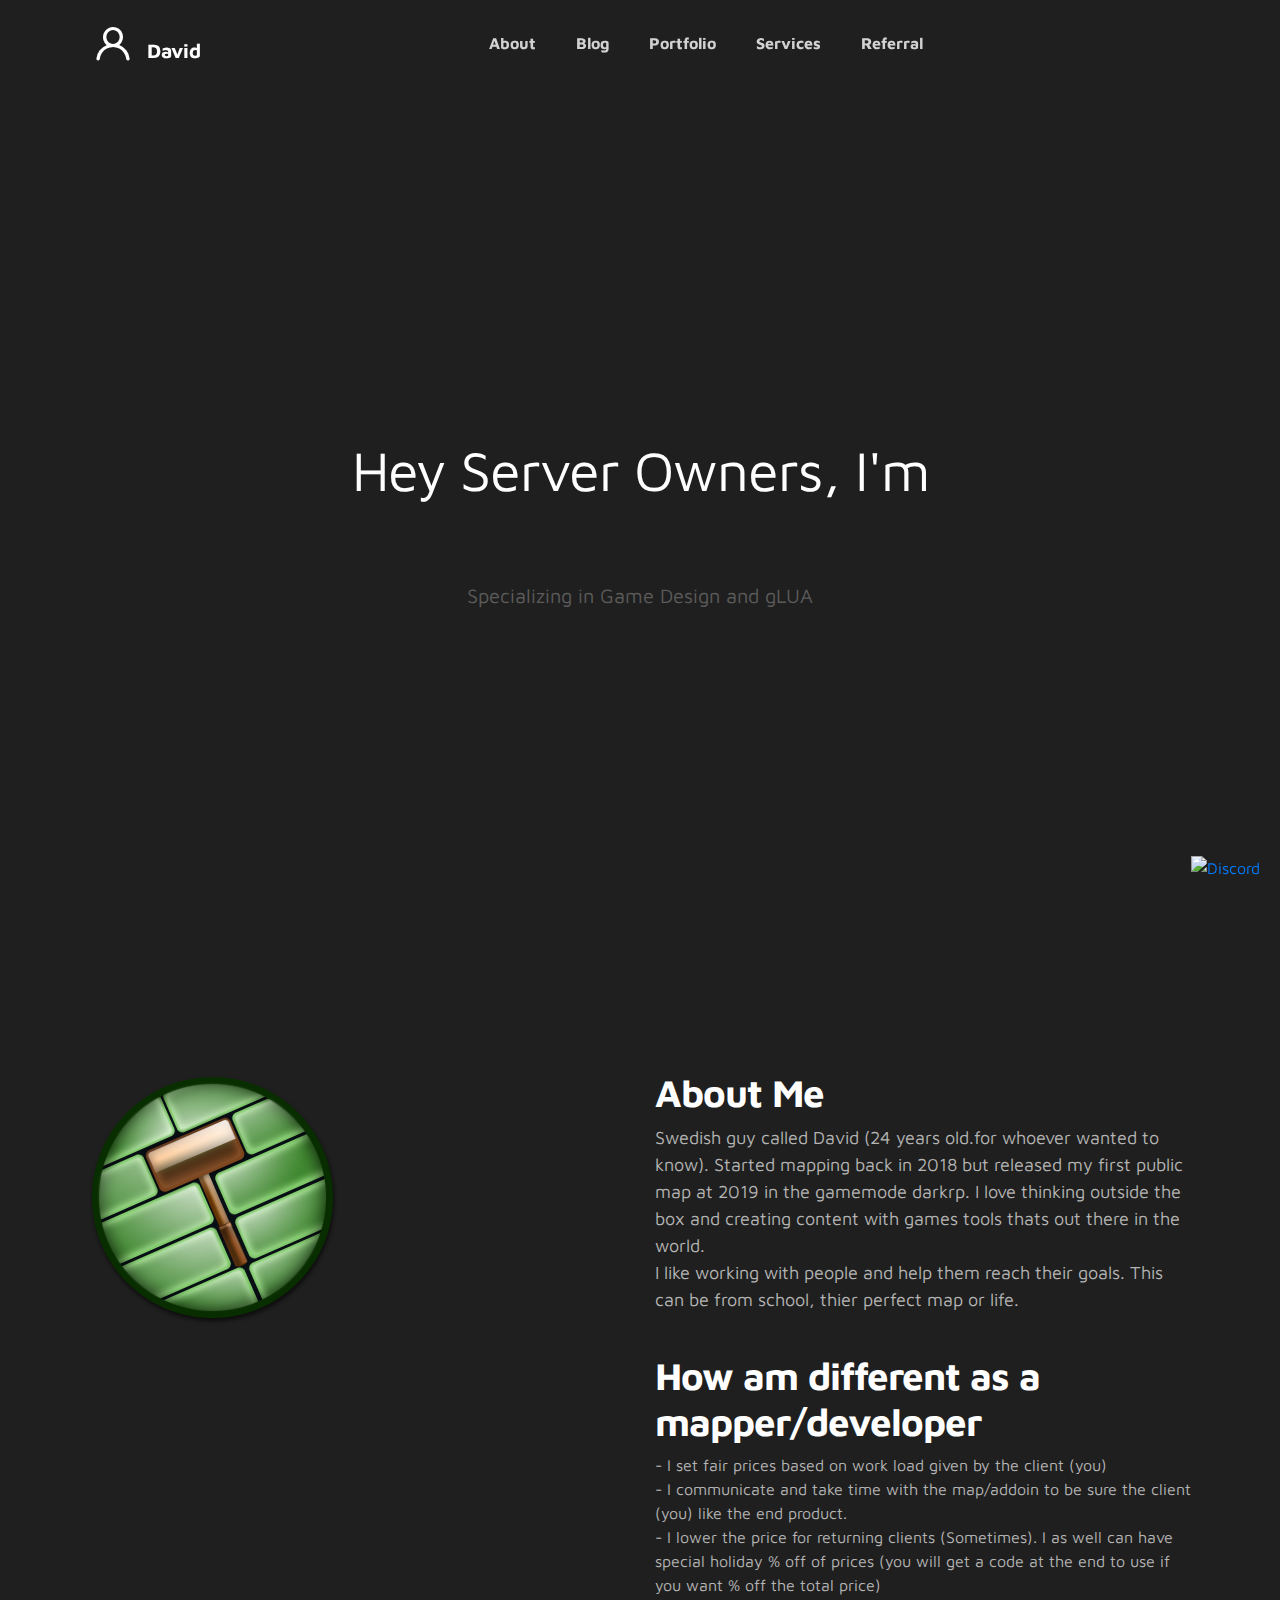
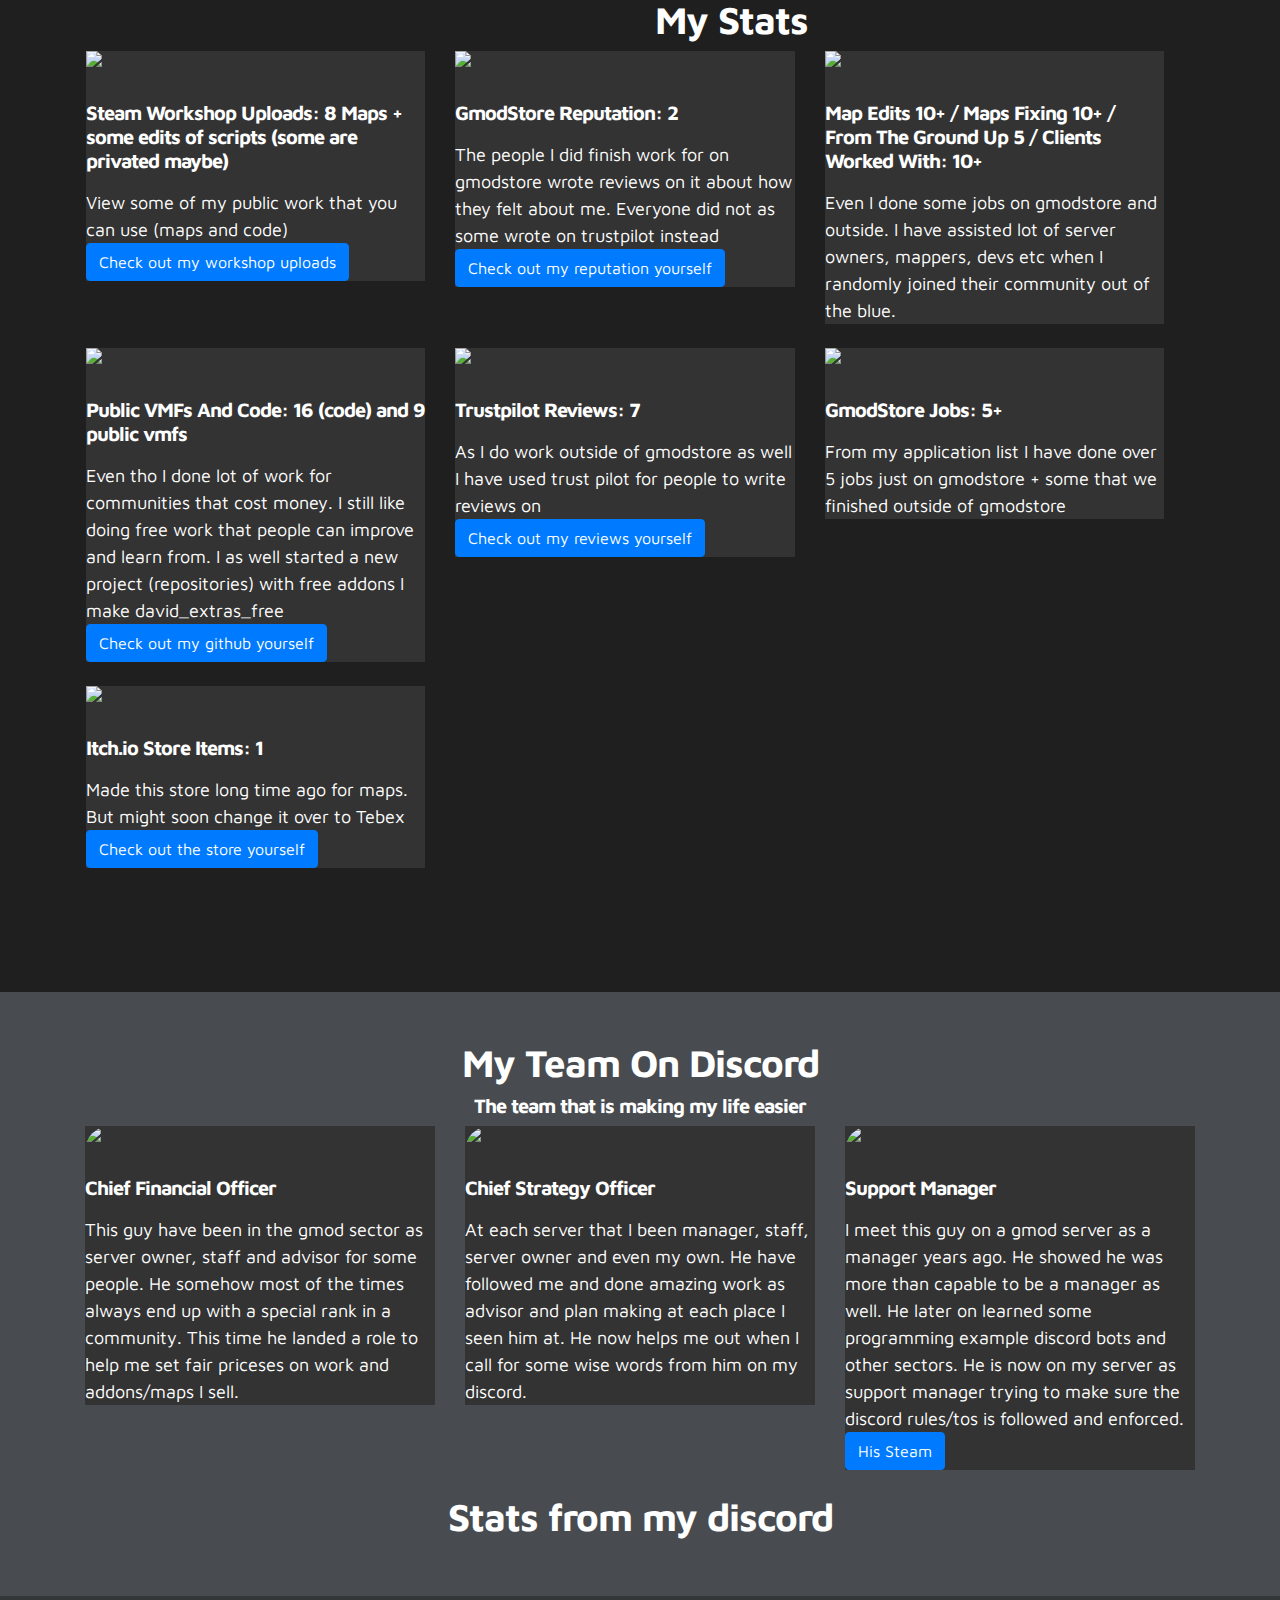
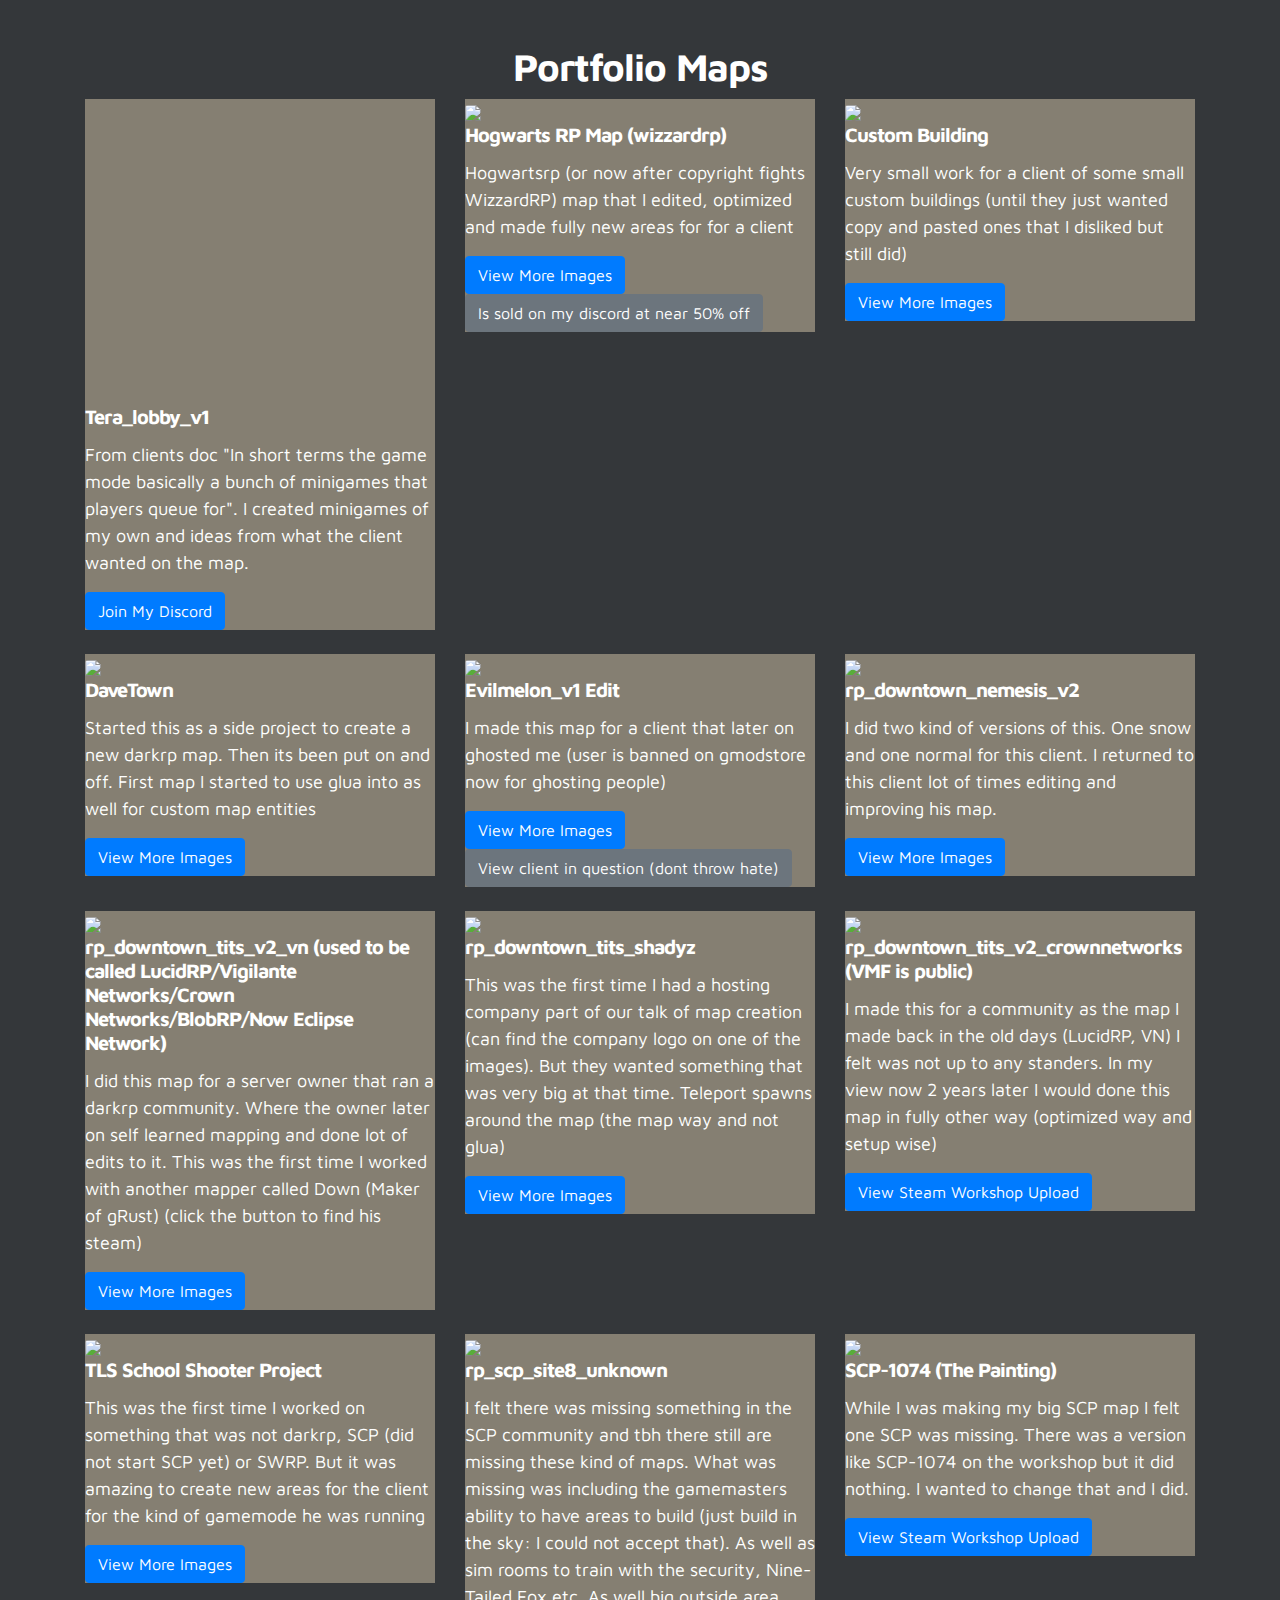
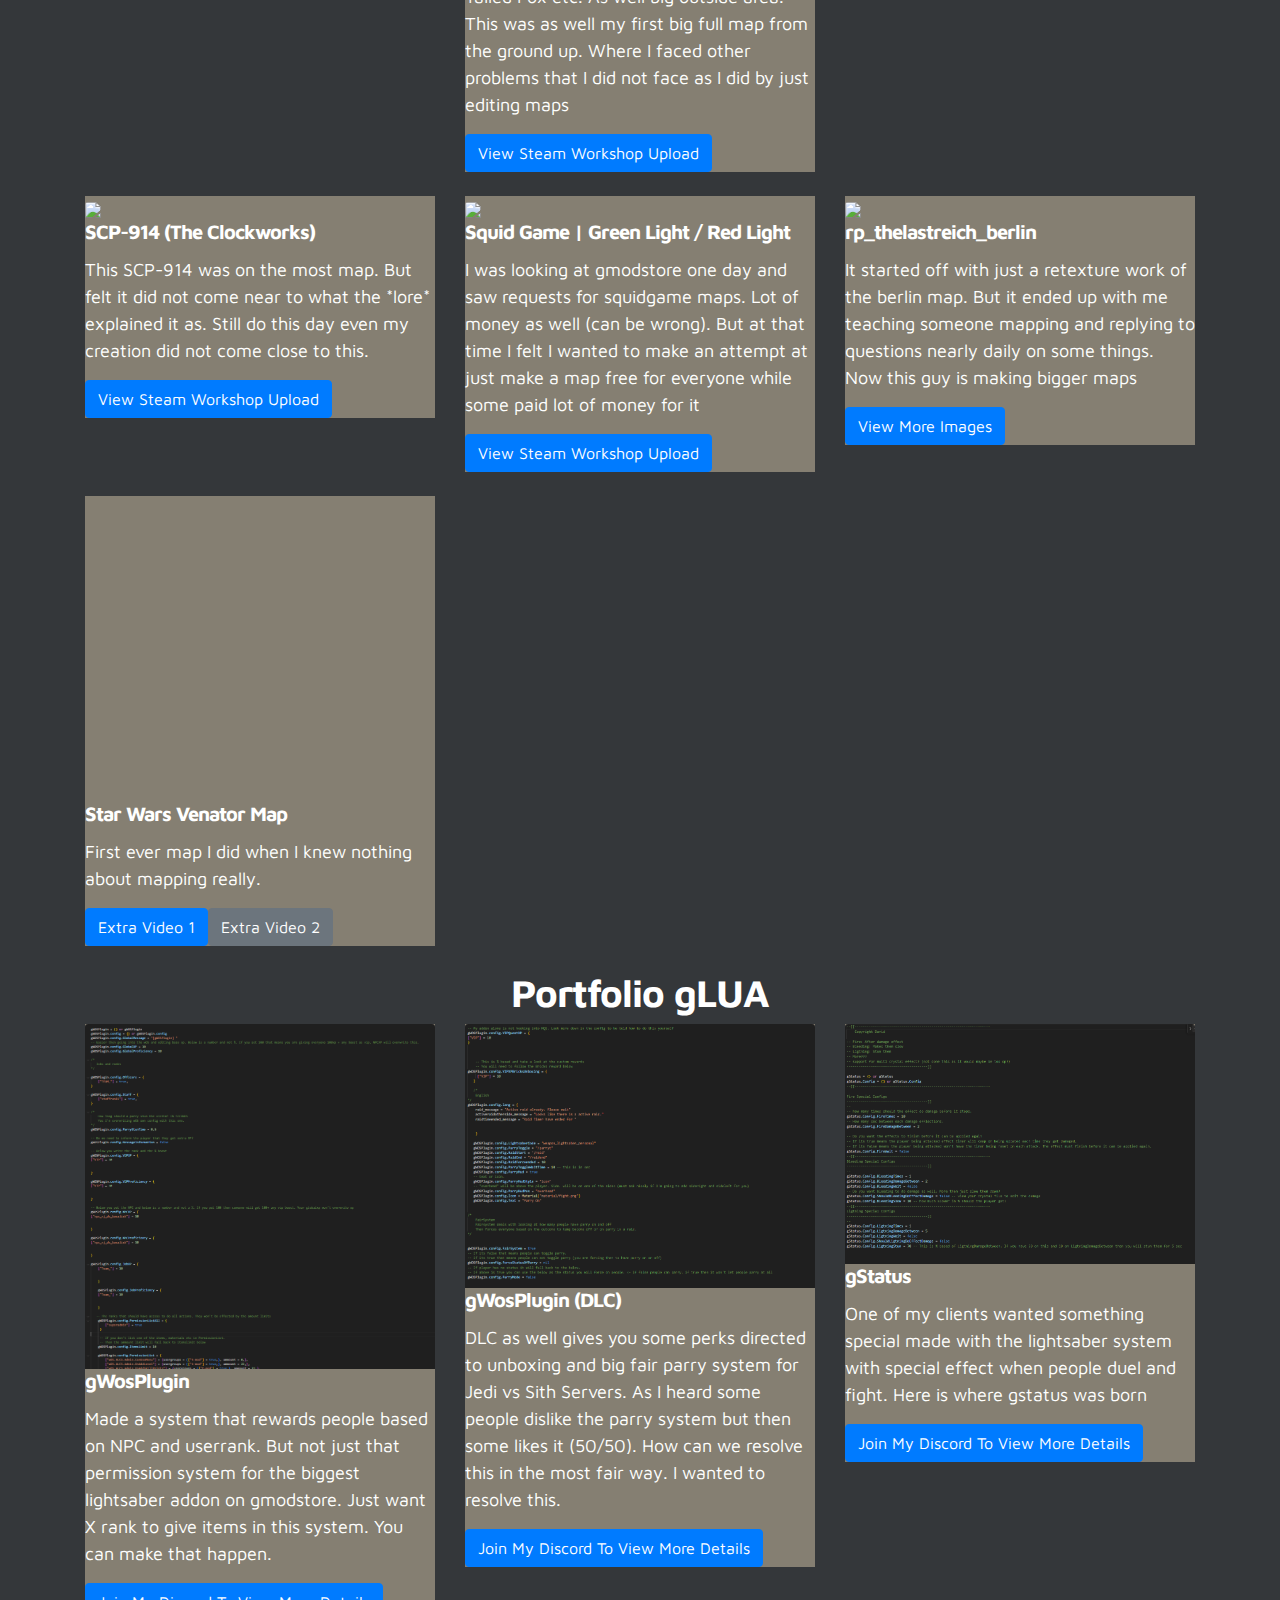
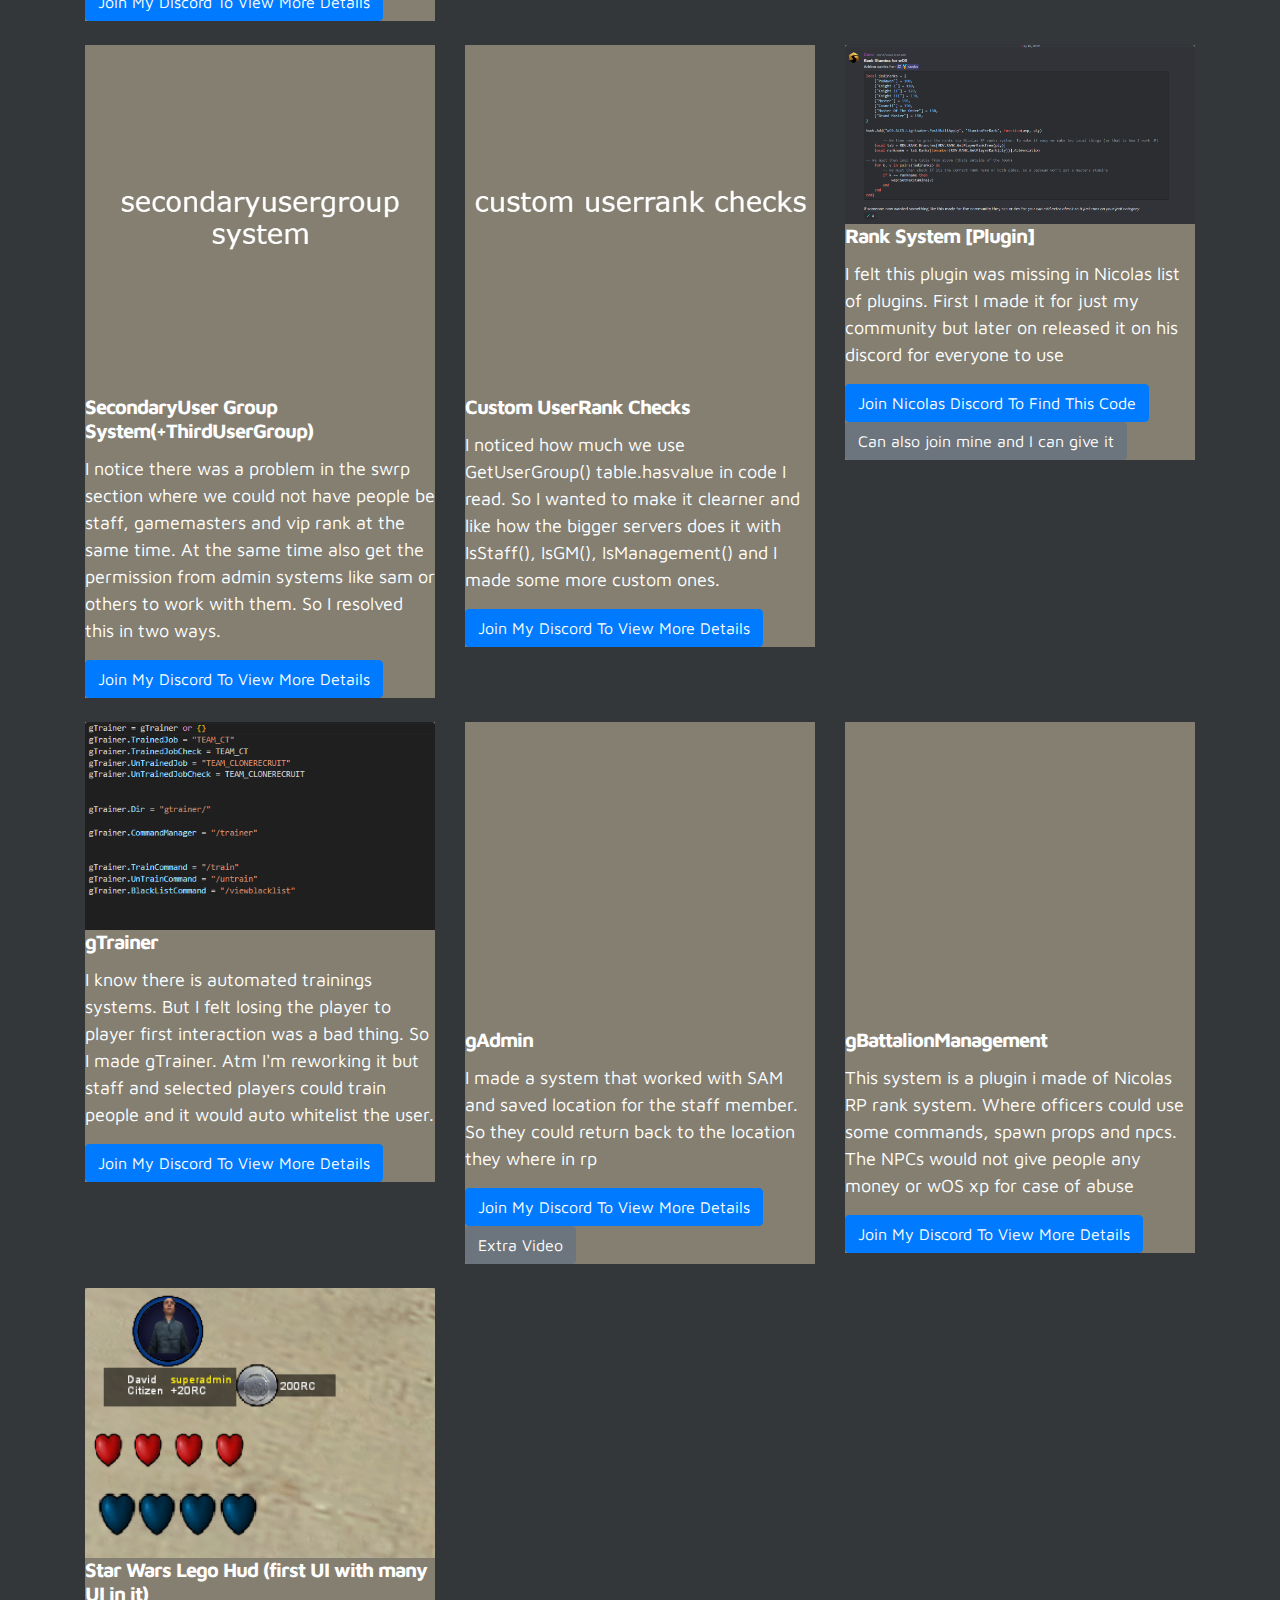
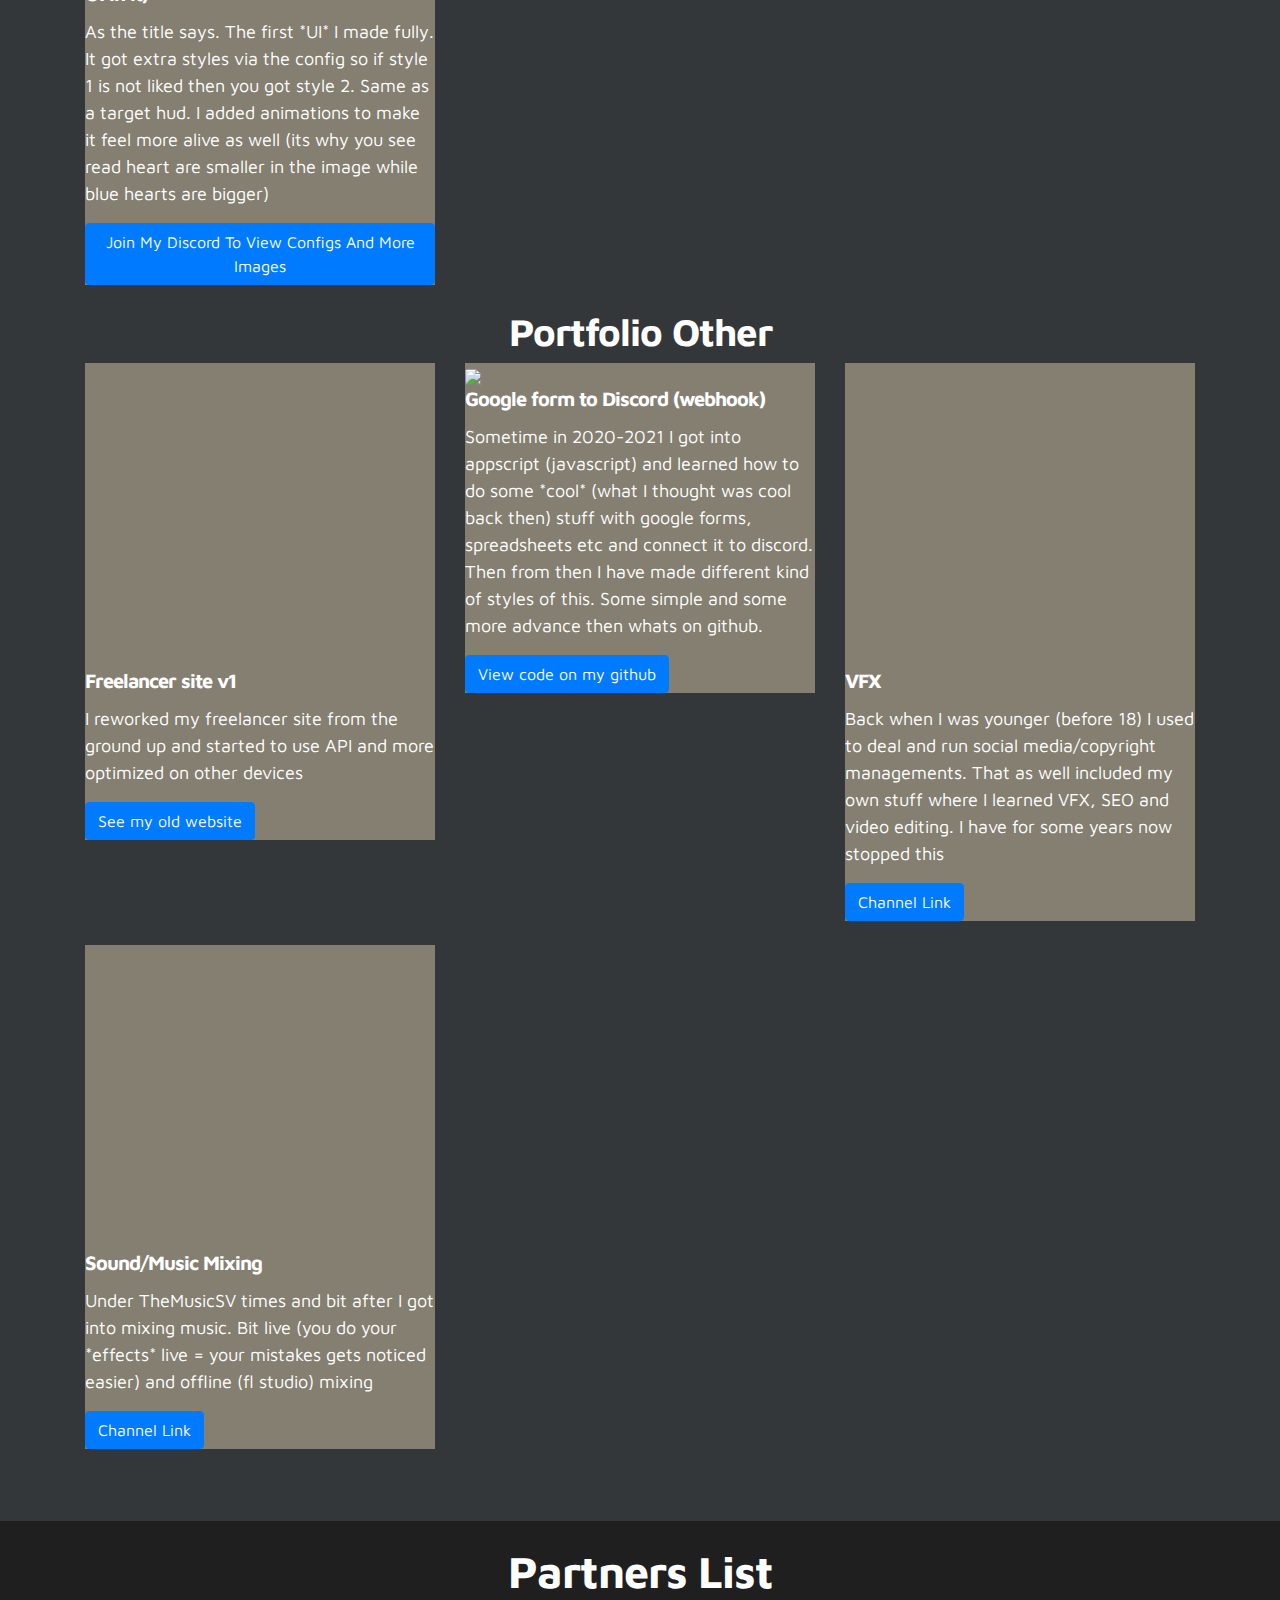
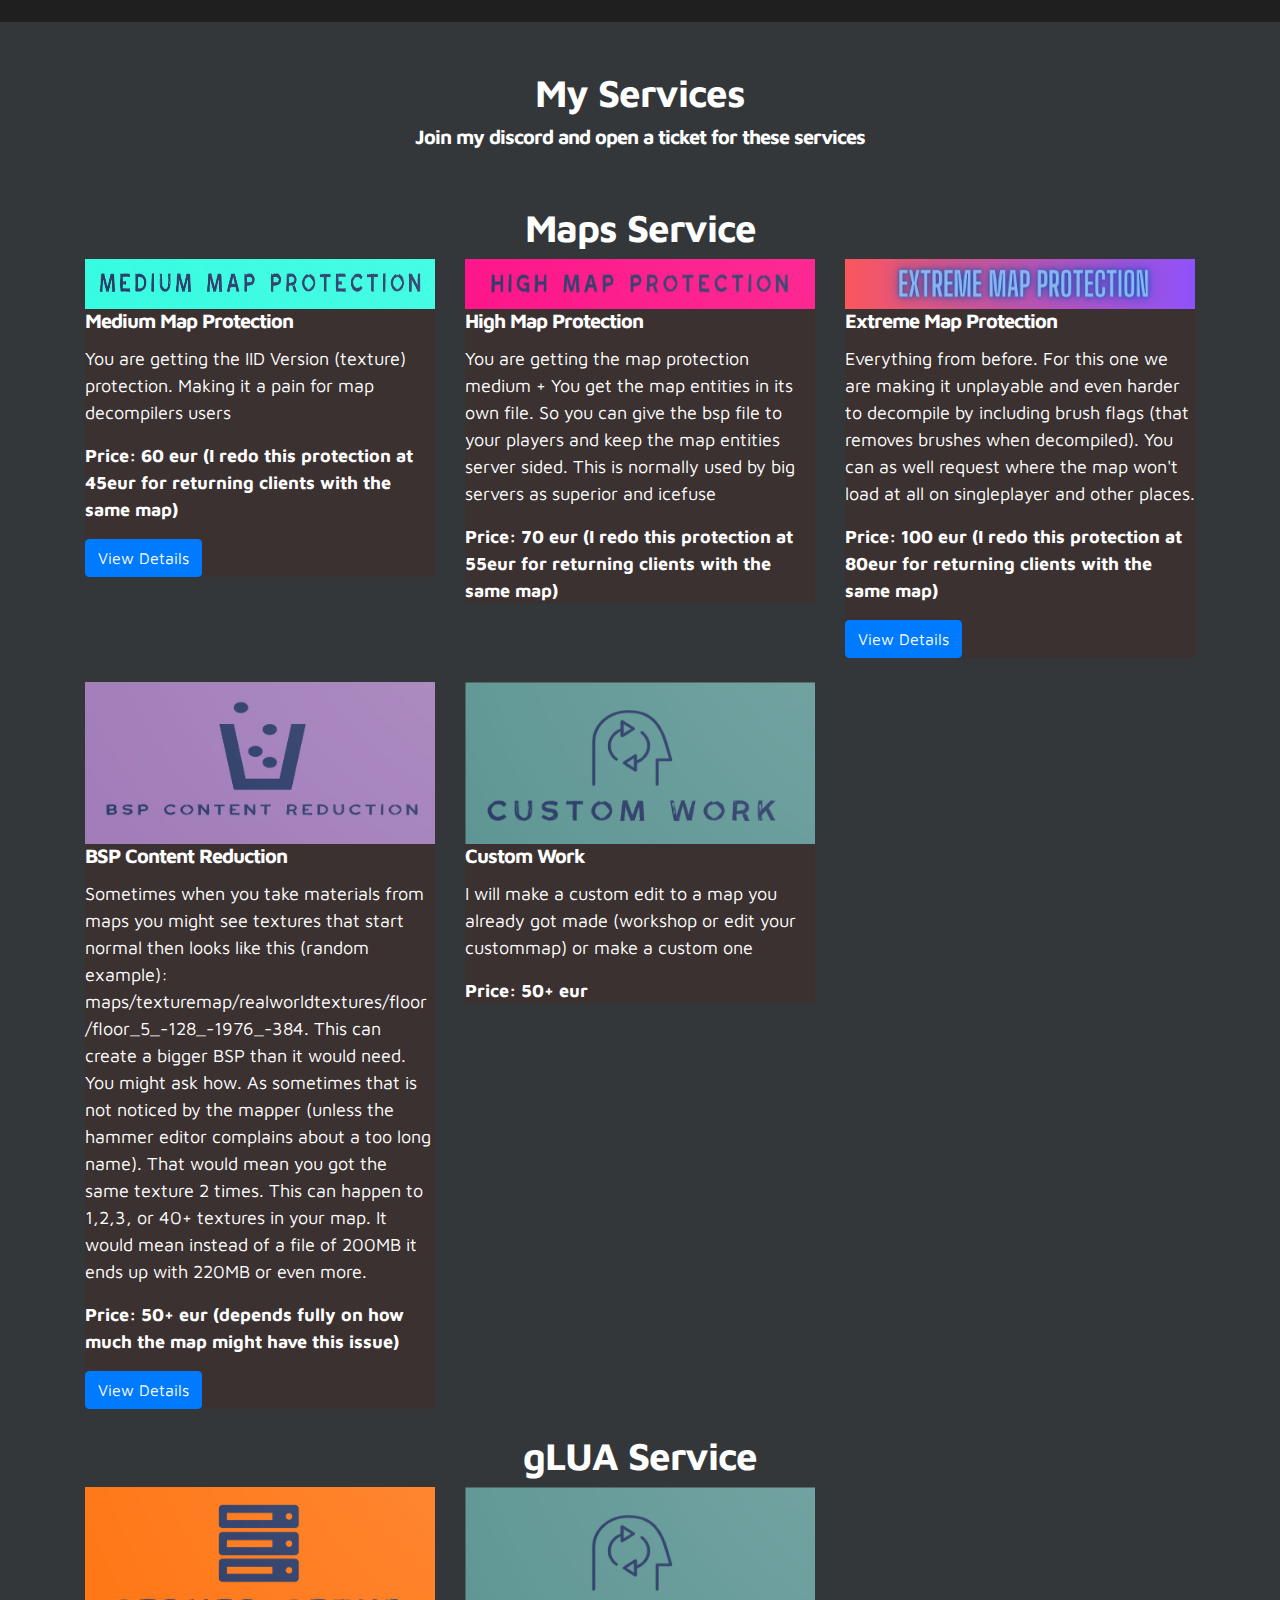
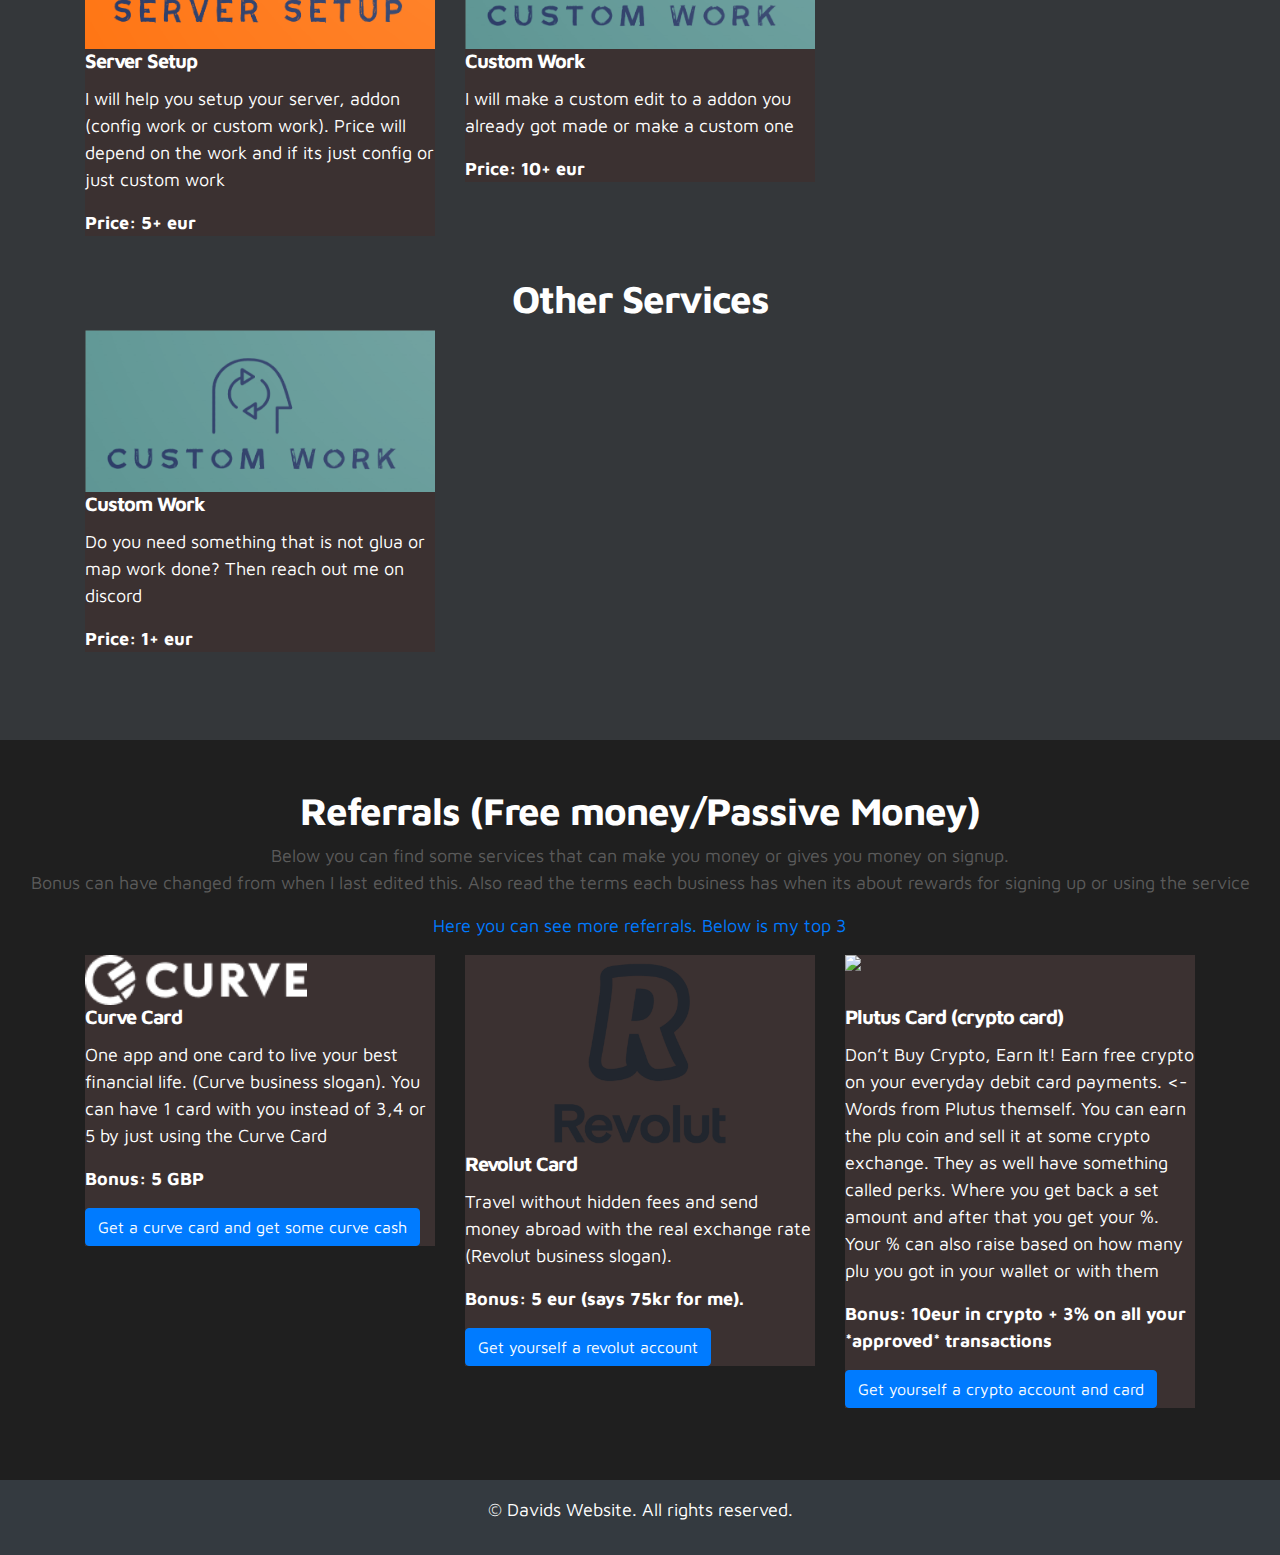
==== commit a16fd0d1: "Update index.html" ====
--- a/index.html
+++ b/index.html
@@ -614,8 +614,8 @@
 { battlemetricid: "", discordid: "H7ansZHDN8", grupname: "", description: ``, partnertype: "discord" ,isgif: "no", imagelink: ""},
 
 
-// Crispy 
-{ battlemetricid: "27885230", discordid: "cwrp", grupname: "", description: ``, partnertype: "gameserver" ,isgif: "no", imagelink: ""},
+// Crispy -- someone took his custom url
+// { battlemetricid: "27885230", discordid: "cwrp", grupname: "", description: ``, partnertype: "gameserver" ,isgif: "no", imagelink: ""},
 
 ];
 
